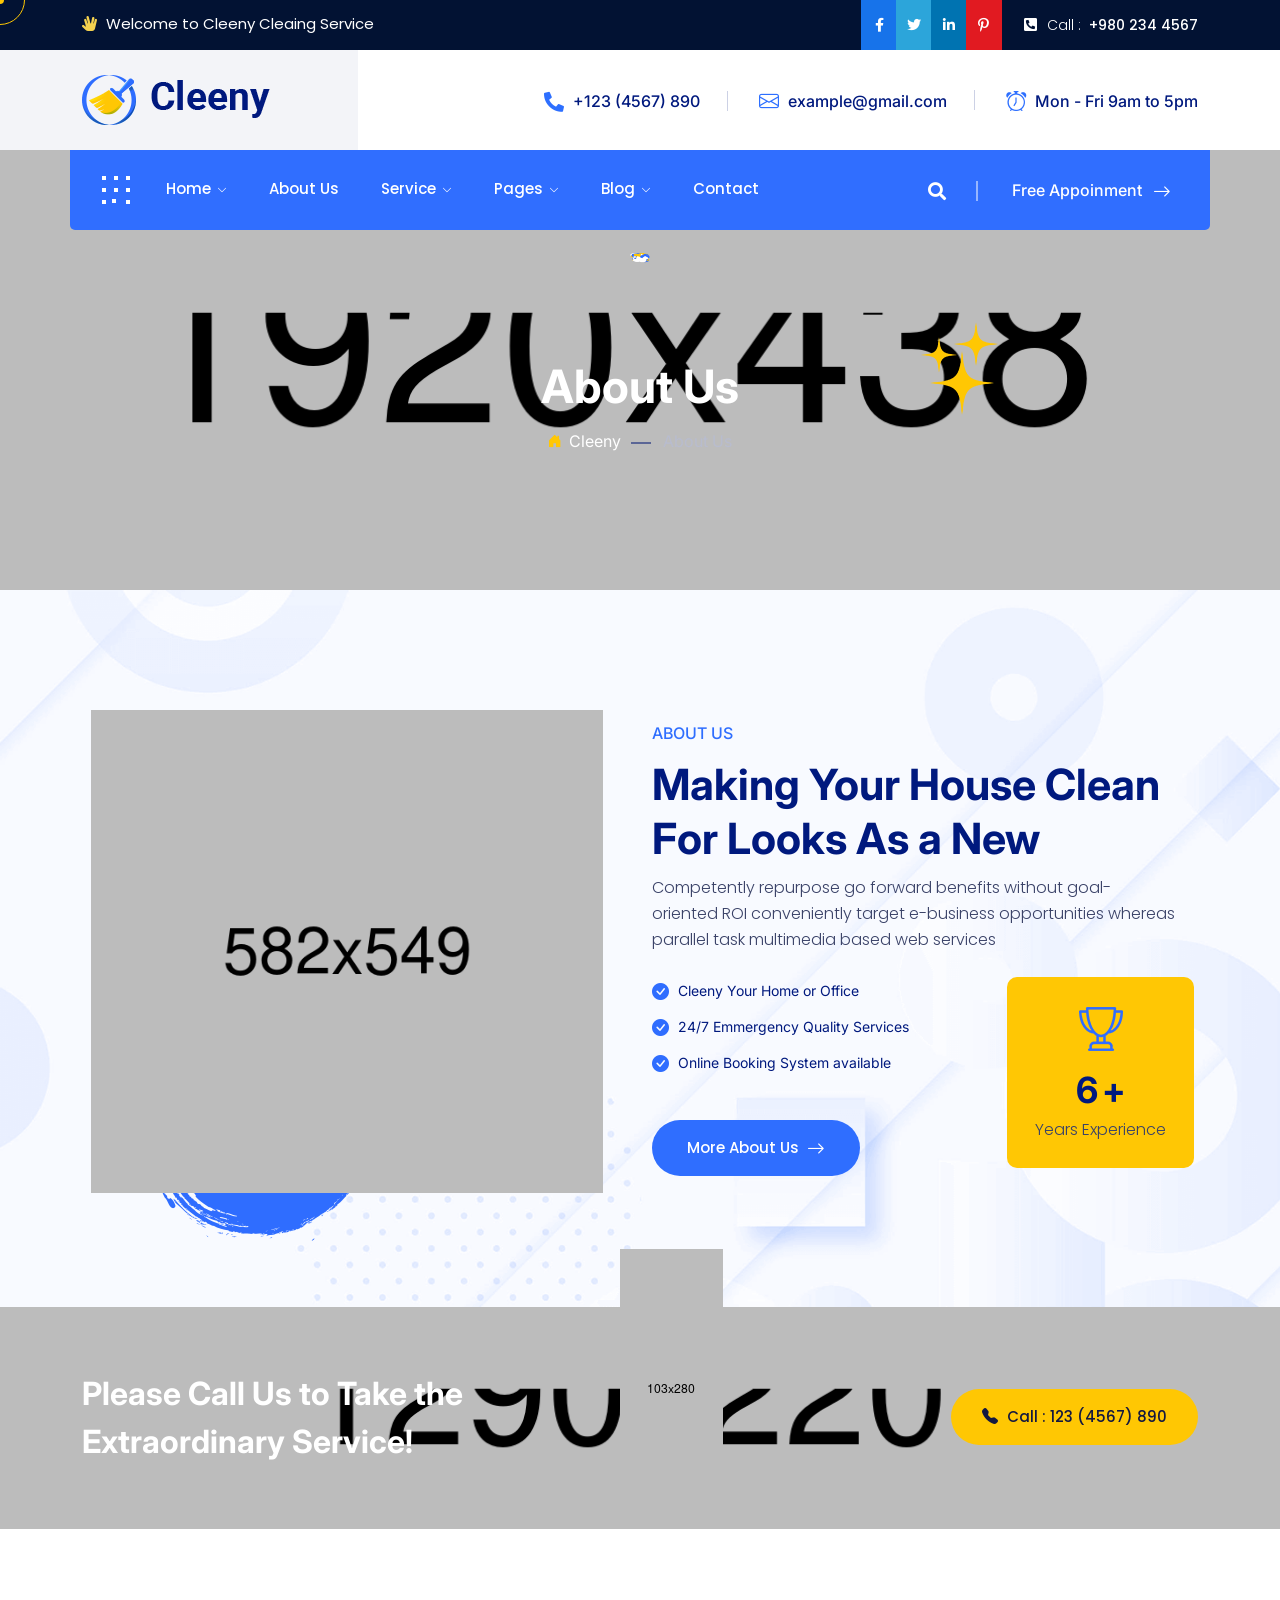
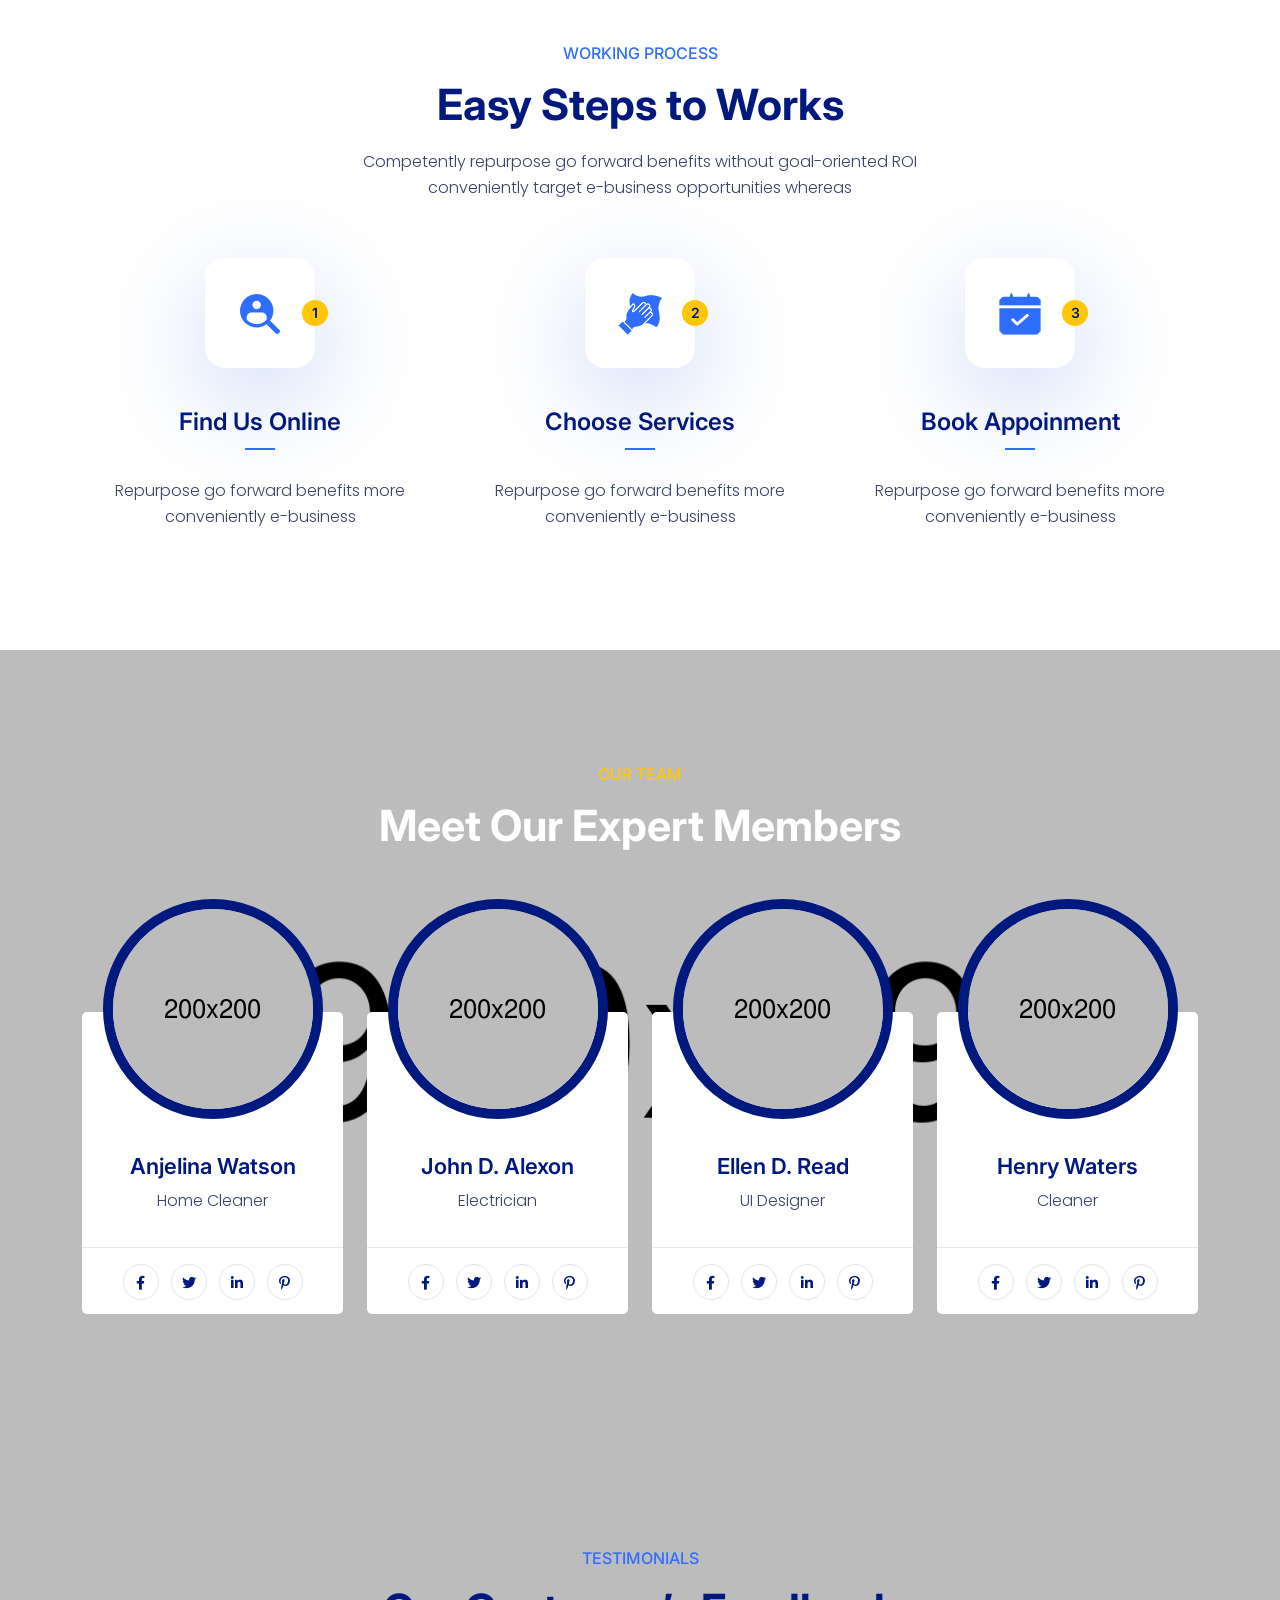
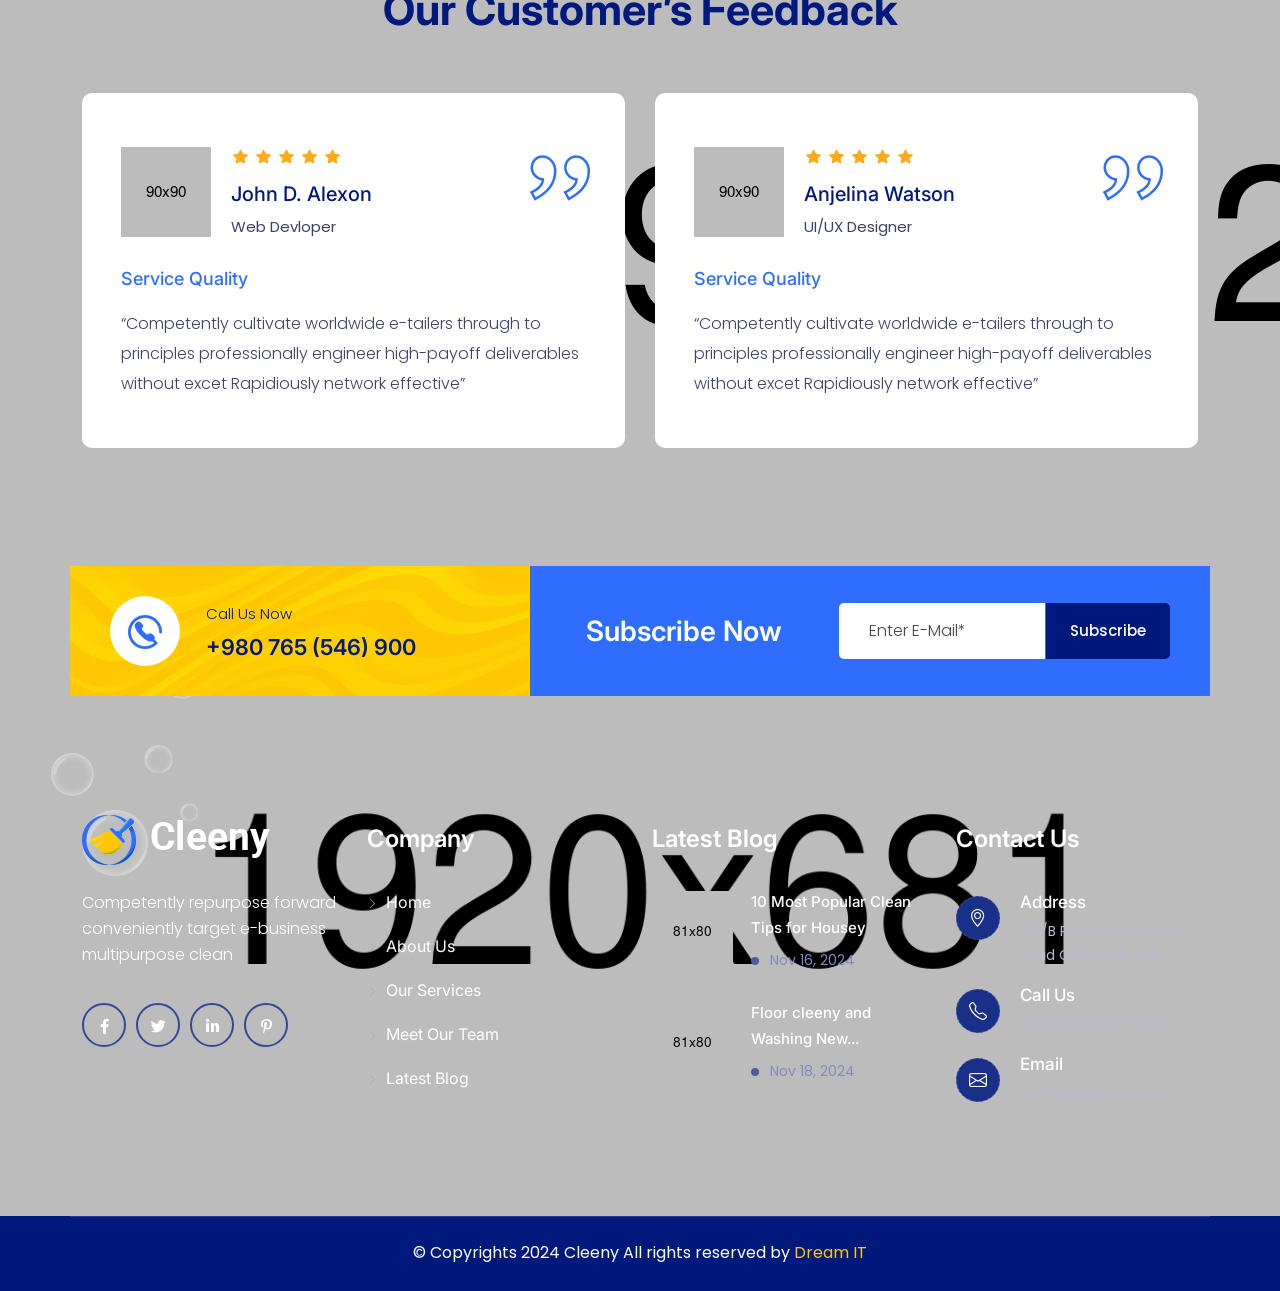
==== about-us.html @ 57be11f9 "first commit" ====
<!DOCTYPE HTML>
<html lang="en-US">
<head>
	<meta charset="UTF-8">
	<meta http-equiv="x-ua-compatible" content="ie=edge">
	<title>Cleeny - Cleaning Services HTML5 Template</title>
	<meta name="description" content="">
	<meta name="viewport" content="width=device-width, initial-scale=1">
	<!-- Favicon -->
	<link rel="icon" type="image/png" sizes="56x56" href="assets/images/fav-icon/icon.png">
	<!-- bootstrap CSS -->
	<link rel="stylesheet" href="assets/css/bootstrap.min.css" type="text/css" media="all">
	<!-- carousel CSS -->
	<link rel="stylesheet" href="assets/css/owl.carousel.min.css" type="text/css" media="all">	
	<!-- animate CSS -->
	<link rel="stylesheet" href="assets/css/animate.css" type="text/css" media="all">	
	<!-- animated-text CSS -->
	<link rel="stylesheet" href="assets/css/animated-text.css" type="text/css" media="all">	
	<!-- font-awesome CSS -->
	<link rel="stylesheet" href="assets/css/all.min.css" type="text/css" media="all">	
	<!-- font-flaticon CSS -->
	<link rel="stylesheet" href="assets/css/flaticon.css" type="text/css" media="all">	
	<!-- theme-default CSS -->
	<link rel="stylesheet" href="assets/css/theme-default.css" type="text/css" media="all">	
	<!-- meanmenu CSS -->
	<link rel="stylesheet" href="assets/css/meanmenu.min.css" type="text/css" media="all">	
	<!-- Main Style CSS -->
	<link rel="stylesheet"  href="style.css" type="text/css" media="all">
	<!-- transitions CSS -->
	<link rel="stylesheet" href="assets/css/owl.transitions.css" type="text/css" media="all">
	<!-- venobox CSS -->
	<link rel="stylesheet" href="venobox/venobox.css" type="text/css" media="all">
	<!-- responsive CSS -->
	<link rel="stylesheet" href="assets/css/responsive.css" type="text/css" media="all">
	<!-- modernizr js -->	
	<script src="assets/js/vendor/modernizr-3.5.0.min.js"></script>	
	<!-- bootstrap icons -->
	<link rel="stylesheet" href="https://cdn.jsdelivr.net/npm/bootstrap-icons@1.9.1/font/bootstrap-icons.css">


	
</head>
<body>
	<!-- loder -->
	<div class="loader-wrapper">
	  <div class="loader"></div>
	  <div class="loder-section left-section"></div>
	  <div class="loder-section right-section"></div>
	</div>




<!--==================================================-->
<!-- Start cleeny header-top-section -->
<!--==================================================-->

	<div class="header-top-section style-two">
		<div class="container">
			<div class="row align-items-center">
				<div class="col-lg-6">
					<div class="header-address-info">
						<p> <i class="fas fa-hand-spock"></i> Welcome to Cleeny Cleaing Service</p>
					</div>
				</div>
				<div class="col-lg-6">
					<div class="header-top-right text-right">
						<div class="hendrio-social-icon">
						<ul>
							<li><a href="#"><i class="fab fa-facebook-f"></i></a></li>
							<li><a href="#"><i class="fab fa-twitter"></i></a></li>
							<li><a href="#"><i class="fab fa-linkedin-in"></i></a></li>
							<li><a href="#"><i class="fab fa-pinterest-p"></i></a></li>	
						</ul>
					</div>
					<div class="phone-number">
						<p> <i class="fas fa-phone-square-alt"></i> <span>Call :</span> +980 234 4567 </p>
					</div>
					</div>
				</div>
			</div>
		</div>
	</div>

<!--==================================================-->
<!-- end cleeny header-top-section -->
<!--==================================================-->





<!--==================================================-->
<!-- Start cleeny header-top-section -->
<!--==================================================-->

<div class="header-top-area">
	<div class="container">
		<div class="row align-items-center d-flex">
			<div class="col-lg-4">
				<div class="header-address-logo">
					<a href="index.html"><img src="assets/images/logo.png" alt="logo"></a>
				</div>
			</div>
			<div class="col-lg-8">
				<div class="header-top-left">
					<div class="cleeny-social-icon">
						<ul>
							<li><a href="#"><i class="fas fa-phone-alt"></i>+123 (4567) 890</a></li>
							<li><a href="#"><i class="bi bi-envelope"></i>example@gmail.com</a></li>
							<li class="upper"><a href="#"><i class="bi bi-alarm"></i>Mon - Fri 9am to 5pm</a></li>
						</ul>
					</div>
				</div>
			</div>
		</div>
	</div>
</div>

<!--==================================================-->
<!-- end cleeny header-top-section -->
<!--==================================================-->




<!--==================================================-->
<!-- Start cleeny Main Menu Area -->
<!--==================================================-->
<div id="sticky-header" class="cleeny_nav_manu style-two">
	<div class="container">
		<div class="row upper d-flex align-items-center">
			<div class="col-lg-9">
				<nav class="cleeny_menu">
					<ul class="nav_scroll">
						<li><a href="index.html">Home <i class="bi bi-chevron-down"></i></a>
							<ul class="sub-menu">
								<li><a href="index.html">Home Version 01</a></li>
								<li><a href="index-two.html">Home Version 02</a></li>
								<li><a href="index-three.html">Home Version 03</a></li>
								<li><a href="index-four.html">Home Landing 01</a></li>
								<li><a href="index-five.html">Home Landing 02</a></li>
								<li><a href="index-six.html">Home Landing 03 </a></li>
							</ul>
						</li>
						<li><a href="about-us.html">About Us</a></li>
						<li><a href="#">Service <i class="bi bi-chevron-down"></i></a>
							<ul class="sub-menu">
								<li><a href="service.html">Service</a></li>
								<li><a href="service-details.html">Service Details</a></li>
							</ul>
						</li>
						<li><a href="#">Pages <i class="bi bi-chevron-down"></i></a>
							<ul class="sub-menu">
								<li><a href="about-us.html">About Us</a></li>
								<li><a href="team.html">Our Team</a></li>
								<li><a href="testimonial.html">Testimonials</a></li>
								<li><a href="project.html">Project</a></li>
								<li><a href="project-details.html">Project Details</a></li>
								<li><a href="priching.html">Pricing</a></li>
								<li><a href="appoinment.html">Appoinment</a></li>
							</ul>
						</li>
						<li><a href="#">Blog <i class="bi bi-chevron-down"></i></a>
							<ul class="sub-menu">
								<li><a href="blog-grid.html">Blog Grid</a></li>
								<li><a href="blog-list.html">Blog List</a></li>
								<li><a href="blog-details.html">Blog Details</a></li>
							</ul>
						</li>
						<li><a href="contact.html">Contact</a></li>
					</ul>
				</nav>
			</div>
			<div class="col-lg-3">
				<div class="sticke-upper d-flex align-items-center">
					<div class="header-search-btn">
						<a class="search-box-btn search-box-outer" href="#"><i class="fas fa-search"></i></a>
					</div>
					<div class="cleenys-btn">
						<a href="appoinment.html">Free Appoinment <i class="bi bi-arrow-right"></i></a>
					</div>
				</div>
			</div>
		</div>
	</div>
</div>


<!-- cleeny Mobile Menu Area -->
<div class="mobile-menu-area sticky d-sm-block d-md-block d-lg-none ">
	<div class="mobile-menu">
		<nav class="cleeny_menu">
			<ul class="nav_scroll">
				<li><a href="index.html">Home <i class="bi bi-chevron-down"></i></a>
					<ul class="sub-menu">
						<li><a href="index.html">Home Version 01</a></li>
						<li><a href="index-two.html">Home Version 02</a></li>
						<li><a href="index-three.html">Home Version 03</a></li>
					</ul>
				</li>
				<li><a href="about-us.html">About Us</a></li>
				<li><a href="#">Service <i class="bi bi-chevron-down"></i></a>
					<ul class="sub-menu">
						<li><a href="service.html">Service</a></li>
						<li><a href="service-details.html">Service Details</a></li>
					</ul>
				</li>
				<li><a href="#">Pages <i class="bi bi-chevron-down"></i></a>
					<ul class="sub-menu">
						<li><a href="about-us.html">About Us</a></li>
						<li><a href="team.html">Our Team</a></li>
						<li><a href="testimonial.html">Testimonials</a></li>
						<li><a href="project.html">Project</a></li>
						<li><a href="project-details.html">Project Details</a></li>
						<li><a href="priching.html">Pricing</a></li>
						<li><a href="appoinment.html">Appoinment</a></li>
					</ul>
				</li>
				<li><a href="#">Blog <i class="bi bi-chevron-down"></i></a>
					<ul class="sub-menu">
						<li><a href="index.html">Home Version 01</a></li>
						<li><a href="index-two.html">Home Version 02</a></li>
						<li><a href="index-three.html">Home Version 03</a></li>
						<li><a href="index-four.html">Home Landing 01</a></li>
						<li><a href="index-five.html">Home Landing 02</a></li>
						<li><a href="index-six.html">Home Landing 03 </a></li>
					</ul>
				</li>
				<li><a href="contact.html">Contact</a></li>
			</ul>
		</nav>
	</div>
</div>
<!--==================================================-->
<!-- End cleeny Main Menu Area -->
<!--==================================================-->




<!--==================================================-->
<!-- Start Curser Section Here -->
<!--==================================================-->
<div class="curser"></div>
<div class="curser2"></div>
<!--==================================================-->
<!-- Ends Curser Section Here -->
<!--==================================================-->



<!--==================================================-->
<!-- Start cleeny breatcome Area -->
<!--==================================================-->

    <div class="breatcome-area d-flex align-items-center">
        <div class="container">
            <div class="row">
                <div class="col-md-12">
                    <div class="breatcome-content">
                        <div class="breatcome-title">
                            <h1>About Us</h1>
                        </div>
                        <div class="breatcome-text">
                            <ul>
                                <li><a href="index.html"><i class="bi bi-house-door-fill"></i>Cleeny</a></li>
                                <li class="upper">About Us</li>
                            </ul>
                        </div>
                    </div>
                </div>
            </div>
            <div class="breatcome-shape">
                <img src="assets/images/breatcome-shape.png" alt="breatcome-shape">
            </div>
        </div>
		<div class="intro__bg">
			<canvas id="intro__canvas" data-colors='["#FFC703", "#ffff", "#2F6DFF"]'></canvas>
		</div>
    </div>

<!--==================================================-->
<!-- end cleeny breatcome Area -->
<!--==================================================-->







<!--==================================================-->
<!-- Start cleeny about Area -->
<!--==================================================-->

	<div class="about-area style-two">
		<div class="container">
			<div class="row about align-items-center">
				<div class="col-lg-6">
					<div class="about-thumb">
						<img src="assets/images/about-thumb2.png" alt="about-thumb">
						<div class="about-shape3 bounce-animate3">
							<img src="assets/images/about-shape3.png" alt="about-shpe3">
						</div>
						<div class="about-shape4 bounce-animate5">
							<img src="assets/images/about-shape4.png" alt="about-shpe4">
						</div>
					</div>
				</div>
				<div class="col-lg-6">
					<div class="section-title text-left">
						<h5 class="section-sub-title">ABOUT US</h5>
						<h1 class="section-main-title">Making Your House Clean</h1>
						<h1 class="section-main-title">For Looks As a New</h1>
						<p class="section-title-descr">Competently repurpose go forward benefits without goal-oriented ROI
						conveniently target e-business opportunities whereas parallel task 
						multimedia based web services</p>
					</div>
					<div class="about-box d-flex">
						<ul class="about-list">
							<li><i class="bi bi-check-circle-fill"></i>Cleeny Your Home or Office</li>
							<li><i class="bi bi-check-circle-fill"></i>24/7 Emmergency Quality Services</li>
							<li><i class="bi bi-check-circle-fill"></i>Online Booking System available</li>
						</ul>
						<div class="counter-single-box">
							<div class="counter-icon">
								<img src="assets/images/counter-icon.png" alt="">
							</div>
							<div class="counter-number">
								<h1 class="counter">12</h1>
								<h1>+</h1>
							</div>
							<p class="counter-text">Years Experience</p>	
						</div>
					</div>
					<div class="cleeny-btn">
						<a href="about-us.html">More About Us <i class="bi bi-arrow-right"></i></a>
					</div>
				</div>
			</div>
		</div>	
	</div>

<!--==================================================-->
<!-- end cleeny about Area -->
<!--==================================================-->


<!--==================================================-->
<!-- Start cleeny address Area -->
<!--==================================================-->


<div class="address-area style-two">
    <div class="container">
        <div class="row address align-items-center">
            <div class="col-lg-5">
                <div class="address-conten">
                    <h1 class="address-title">Please Call Us to Take the</h1>
                    <h1 class="address-title">Extraordinary Service!</h1>
                </div>
            </div>
            <div class="col-lg-2">
                <div class="address-thumb">
                    <img src="assets/images/address-thumb.png" alt="">
                </div>
            </div>
            <div class="col-lg-5">
                <div class="cleeny-btn">
                    <a href="appoinment.html"><i class="bi bi-telephone-fill"></i> Call : 123 (4567) 890</a>
                </div>
            </div>
        </div>
    </div>
</div>


<!--==================================================-->
<!-- end cleeny address Area -->
<!--==================================================-->





<!--==================================================-->
<!-- start cleeny work Area -->
<!--==================================================-->

	<div class="work-area style-three">
		<div class="container">
			<div class="row">
				<div class="col-lg-12">
					<div class="section-title text-center">
						<h5 class="section-sub-title">working process</h5>
						<h1 class="section-main-title">Easy Steps to Works</h1>
						<p class="section-title-descr">Competently repurpose go forward benefits without goal-oriented ROI
						conveniently target e-business opportunities whereas</p>
					</div>
				</div>
				<div class="col-lg-4 col-md-6">
					<div class="work-single-box">
						<div class="work-icon">
							<img src="assets/images/work-icon.png" alt="work-icon">
							<div class="work-number">
								<span>1</span>
							</div>
						</div>
						<div class="work-content">
							<h3 class="work-title">Find Us Online</h3>
							<p class="work-description">Repurpose go forward benefits more conveniently e-business</p>
						</div>
					</div>
				</div>
				<div class="col-lg-4 col-md-6">
					<div class="work-single-box">
						<div class="work-icon">
							<img src="assets/images/work-icon2.png" alt="work-icon">
							<div class="work-number">
								<span>2</span>
							</div>
						</div>
						<div class="work-content">
							<h3 class="work-title">Choose Services</h3>
							<p class="work-description">Repurpose go forward benefits more conveniently e-business</p>
						</div>
					</div>
				</div>
				<div class="col-lg-4 col-md-6">
					<div class="work-single-box">
						<div class="work-icon">
							<img src="assets/images/work-icon3.png" alt="work-icon">
							<div class="work-number">
								<span>3</span>
							</div>
						</div>
						<div class="work-content">
							<h3 class="work-title">Book Appoinment</h3>
							<p class="work-description">Repurpose go forward benefits more conveniently e-business</p>
						</div>
					</div>
				</div>
			</div>
			<div class="work-shape">
				<img src="assets/images/work-shape.png" alt="work-shape">
			</div>
			<div class="work-shape2">
				<img src="assets/images/work-shape2.png" alt="work-shape2">
			</div>
			<div class="work-shape3 bounce-animate4">
				<img src="assets/images/work-shape3.png" alt="work-shape3">
			</div>
			<div class="work-shape4 bounce-animate5">
				<img src="assets/images/work-shape4.png" alt="work-shape4">
			</div>
		</div>
	</div>



<!--==================================================-->
<!-- end cleeny work Area -->
<!--==================================================-->



<!--==================================================-->
<!-- Start cleeny team Area -->
<!--==================================================-->

	
	<div class="team-area">
		<div class="container">
			<div class="row">
				<div class="col-lg-12">
					<div class="section-title text-center">
						<h5 class="section-sub-title">our team</h5>
						<h1 class="section-main-title">Meet Our Expert Members</h1>
					</div>
				</div>
				<div class="col-lg-3 col-md-6">
					<div class="tean-single-box">
						<div class="team-thumb">
							<img src="assets/images/team-thumb.png" alt="team-thumb">
						</div>
						<div class="tema-content">
							<h3 class="team-title">Anjelina Watson</h3>
							<p class="team-text">Home Cleaner</p>
							<div class="team-socail-icon">
								<ul>
									<li><a href="#"><i class="fab fa-facebook-f"></i></a></li>
									<li><a href="#"><i class="fab fa-twitter"></i></a></li>
									<li><a href="#"><i class="fab fa-linkedin-in"></i></a></li>
									<li><a href="#"><i class="fab fa-pinterest-p"></i></a></li>
								</ul>
							</div>
						</div>
					</div>
				</div>
				<div class="col-lg-3 col-md-6">
					<div class="tean-single-box">
						<div class="team-thumb">
							<img src="assets/images/team-thumb2.png" alt="team-thumb">
						</div>
						<div class="tema-content">
							<h3 class="team-title">John D. Alexon</h3>
							<p class="team-text">Electrician</p>
							<div class="team-socail-icon">
								<ul>
									<li><a href="#"><i class="fab fa-facebook-f"></i></a></li>
									<li><a href="#"><i class="fab fa-twitter"></i></a></li>
									<li><a href="#"><i class="fab fa-linkedin-in"></i></a></li>
									<li><a href="#"><i class="fab fa-pinterest-p"></i></a></li>
								</ul>
							</div>
						</div>
					</div>
				</div>
				<div class="col-lg-3 col-md-6">
					<div class="tean-single-box">
						<div class="team-thumb">
							<img src="assets/images/team-thumb3.png" alt="team-thumb">
						</div>
						<div class="tema-content">
							<h3 class="team-title">Ellen D. Read</h3>
							<p class="team-text">UI Designer</p>
							<div class="team-socail-icon">
								<ul>
									<li><a href="#"><i class="fab fa-facebook-f"></i></a></li>
									<li><a href="#"><i class="fab fa-twitter"></i></a></li>
									<li><a href="#"><i class="fab fa-linkedin-in"></i></a></li>
									<li><a href="#"><i class="fab fa-pinterest-p"></i></a></li>
								</ul>
							</div>
						</div>
					</div>
				</div>
				<div class="col-lg-3 col-md-6">
					<div class="tean-single-box">
						<div class="team-thumb">
							<img src="assets/images/team-thumb4.png" alt="team-thumb">
						</div>
						<div class="tema-content">
							<h3 class="team-title">Henry Waters</h3>
							<p class="team-text">Cleaner</p>
							<div class="team-socail-icon">
								<ul>
									<li><a href="#"><i class="fab fa-facebook-f"></i></a></li>
									<li><a href="#"><i class="fab fa-twitter"></i></a></li>
									<li><a href="#"><i class="fab fa-linkedin-in"></i></a></li>
									<li><a href="#"><i class="fab fa-pinterest-p"></i></a></li>
								</ul>
							</div>
						</div>
					</div>
				</div>
			</div>
		</div>
	</div>


<!--==================================================-->
<!-- end cleeny team Area -->
<!--==================================================-->


<!--==================================================-->
<!-- Start cleeny testimonial Area -->
<!--==================================================-->


<div class="testimonial-area style-two">
	<div class="container">
		<div class="row testi">
			<div class="col-lg-12">
				<div class="section-title text-center">
					<h5 class="section-sub-title">Testimonials</h5>
					<h1 class="section-main-title">Our Customer’s Feedback</h1>
				</div>
			</div>
			<div class="testimonial_list owl-carousel">
				<div class="col-lg-12 col-lg-12">
					<div class="testi-single-box">
						<div class="testi-author d-flex align-items-center">
							<div class="testi-thumb">
								<img src="assets/images/testi-thumb.png" alt="testi-thumb">
							</div>
							<div class="testi-degicnation">
								<ul class="testi-rating">
									<li><i class="bi bi-star-fill"></i></li>
									<li><i class="bi bi-star-fill"></i></li>
									<li><i class="bi bi-star-fill"></i></li>
									<li><i class="bi bi-star-fill"></i></li>
									<li><i class="bi bi-star-fill"></i></li>
								</ul>
								<h4 class="testi-title">Anjelina Watson</h4>
								<p class="testi-text">UI/UX Designer</p>
							</div>
						</div>
						<div class="testi-content">
							<h3 class="testi-title2">Service Quality</h3>
							<p class="testi-description">“Competently cultivate worldwide e-tailers through to principles
							professionally engineer high-payoff deliverables without excet
							Rapidiously network effective”</p>
						</div>
					</div>
				</div>
				<div class="col-lg-12 col-lg-12">
					<div class="testi-single-box">
						<div class="testi-author d-flex align-items-center">
							<div class="testi-thumb">
								<img src="assets/images/testi-thumb-2.png" alt="testi-thumb">
							</div>
							<div class="testi-degicnation">
								<ul class="testi-rating">
									<li><i class="bi bi-star-fill"></i></li>
									<li><i class="bi bi-star-fill"></i></li>
									<li><i class="bi bi-star-fill"></i></li>
									<li><i class="bi bi-star-fill"></i></li>
									<li><i class="bi bi-star-fill"></i></li>
								</ul>
								<h4 class="testi-title">John D. Alexon</h4>
								<p class="testi-text">Web Devloper</p>
							</div>
						</div>
						<div class="testi-content">
							<h3 class="testi-title2">Service Quality</h3>
							<p class="testi-description">“Competently cultivate worldwide e-tailers through to principles
							professionally engineer high-payoff deliverables without excet
							Rapidiously network effective”</p>
						</div>
					</div>
				</div>
				<div class="col-lg-12 col-lg-12">
					<div class="testi-single-box">
						<div class="testi-author d-flex align-items-center">
							<div class="testi-thumb">
								<img src="assets/images/testi-thumb.png" alt="testi-thumb">
							</div>
							<div class="testi-degicnation">
								<ul class="testi-rating">
									<li><i class="bi bi-star-fill"></i></li>
									<li><i class="bi bi-star-fill"></i></li>
									<li><i class="bi bi-star-fill"></i></li>
									<li><i class="bi bi-star-fill"></i></li>
									<li><i class="bi bi-star-fill"></i></li>
								</ul>
								<h4 class="testi-title">Anjelina Watson</h4>
								<p class="testi-text">UI/UX Designer</p>
							</div>
						</div>
						<div class="testi-content">
							<h3 class="testi-title2">Service Quality</h3>
							<p class="testi-description">“Competently cultivate worldwide e-tailers through to principles
							professionally engineer high-payoff deliverables without excet
							Rapidiously network effective”</p>
						</div>
					</div>
				</div>
				<div class="col-lg-12 col-lg-12">
					<div class="testi-single-box">
						<div class="testi-author d-flex align-items-center">
							<div class="testi-thumb">
								<img src="assets/images/testi-thumb-2.png" alt="testi-thumb">
							</div>
							<div class="testi-degicnation">
								<ul class="testi-rating">
									<li><i class="bi bi-star-fill"></i></li>
									<li><i class="bi bi-star-fill"></i></li>
									<li><i class="bi bi-star-fill"></i></li>
									<li><i class="bi bi-star-fill"></i></li>
									<li><i class="bi bi-star-fill"></i></li>
								</ul>
								<h4 class="testi-title">John D. Alexon</h4>
								<p class="testi-text">Web Devloper</p>
							</div>
						</div>
						<div class="testi-content">
							<h3 class="testi-title2">Service Quality</h3>
							<p class="testi-description">“Competently cultivate worldwide e-tailers through to principles
							professionally engineer high-payoff deliverables without excet
							Rapidiously network effective”</p>
						</div>
					</div>
				</div>
				<div class="col-lg-12 col-lg-12">
					<div class="testi-single-box">
						<div class="testi-author d-flex align-items-center">
							<div class="testi-thumb">
								<img src="assets/images/testi-thumb.png" alt="testi-thumb">
							</div>
							<div class="testi-degicnation">
								<ul class="testi-rating">
									<li><i class="bi bi-star-fill"></i></li>
									<li><i class="bi bi-star-fill"></i></li>
									<li><i class="bi bi-star-fill"></i></li>
									<li><i class="bi bi-star-fill"></i></li>
									<li><i class="bi bi-star-fill"></i></li>
								</ul>
								<h4 class="testi-title">Anjelina Watson</h4>
								<p class="testi-text">UI/UX Designer</p>
							</div>
						</div>
						<div class="testi-content">
							<h3 class="testi-title2">Service Quality</h3>
							<p class="testi-description">“Competently cultivate worldwide e-tailers through to principles
							professionally engineer high-payoff deliverables without excet
							Rapidiously network effective”</p>
						</div>
					</div>
				</div>
				<div class="col-lg-12 col-lg-12">
					<div class="testi-single-box">
						<div class="testi-author d-flex align-items-center">
							<div class="testi-thumb">
								<img src="assets/images/testi-thumb-2.png" alt="testi-thumb">
							</div>
							<div class="testi-degicnation">
								<ul class="testi-rating">
									<li><i class="bi bi-star-fill"></i></li>
									<li><i class="bi bi-star-fill"></i></li>
									<li><i class="bi bi-star-fill"></i></li>
									<li><i class="bi bi-star-fill"></i></li>
									<li><i class="bi bi-star-fill"></i></li>
								</ul>
								<h4 class="testi-title">John D. Alexon</h4>
								<p class="testi-text">Web Devloper</p>
							</div>
						</div>
						<div class="testi-content">
							<h3 class="testi-title2">Service Quality</h3>
							<p class="testi-description">“Competently cultivate worldwide e-tailers through to principles
							professionally engineer high-payoff deliverables without excet
							Rapidiously network effective”</p>
						</div>
					</div>
				</div>
			</div>
		</div>
	</div>
</div>

<!--==================================================-->
<!-- end cleeny testimonial Area -->
<!--==================================================-->




<!--==================================================-->
<!-- Start cleeny subscribe Area -->
<!--==================================================-->


	<div class="subscribe-area">
		<div class="container">
			<div class="row subscribe align-items-center">
				<div class="col-lg-5 col-md-6">
					<div class="subscribe-single-box d-flex align-items-center">
						<div class="subscribe-icon">
							<img src="assets/images/subscribe-icon.png" alt="subscribe-icon">
						</div>
						<div class="subscribe-content">
							<h4 class="subscribe-text">Call Us Now</h4>
							<span class="subscribe-number">+980 765 (546) 900</span>
						</div>
					</div>
				</div>
				<div class="col-lg-3 col-md-6">
					<h3 class="subscribe-title">Subscribe Now</h3>
				</div>
				<div class="col-lg-4 col-md-6">
					<div class="subscribe-form">
						<form>
							<div class="form-field">
								<input type="email" name="EMAIL" placeholder="Enter E-Mail*" required="">
								<button class="subscribe-button" type="submit">Subscribe</button>
							</div>
						</form>
					</div>
				</div>
			</div>
		</div>
	</div>



<!--==================================================-->
<!-- end cleeny subscribe Area -->
<!--==================================================-->





<!--==================================================-->
<!-- Start cleeny Footer Area -->
<!--==================================================-->

<div class="footer-area">
	<div class="container">
		<div class="row">
			<div class="col-lg-3 col-md-6">
				<div class="footer-widget">
					<div class="footer-logo">
						<a href="index.html"><img src="assets/images/footer-logo.png" alt="footer-logo"></a>
					</div>
					<p class="footer-widget-text">Competently repurpose forward conveniently target e-business multipurpose clean</p>
					<div class="footer-social">
						<div class="footer-widget-social">
							<a href="#"><i class="fab fa-facebook-f"></i></a>
							<a href="#"><i class="fab fa-twitter"></i></a>
							<a href="#"><i class="fab fa-linkedin-in"></i></a>
							<a href="#"><i class="fab fa-pinterest-p"></i></a>
						</div>
					</div>
				</div>
			</div>
			<div class="col-lg-3 col-md-6">
				<div class="footer-widget left">
					<div class="widget-title">
						<h2>Company</h2>
					</div>
					<ul>
						<li><a href="index.html"> <i class="bi bi-chevron-right"></i> Home</a></li>
						<li><a href="about-us.html"> <i class="bi bi-chevron-right"></i> About Us</a></li>
						<li><a href="service.html"> <i class="bi bi-chevron-right"></i> Our Services</a></li>
						<li><a href="team.html"> <i class="bi bi-chevron-right"></i> Meet Our Team</a></li>
						<li><a href="blog-grid.html"> <i class="bi bi-chevron-right"></i> Latest Blog</a></li>
					</ul>
				</div>
			</div>
			<div class="col-lg-3 col-md-6">
				<div class="footer-resent-post">
					<div class="widget-title">
						<h2>Latest Blog</h2>
					</div>
					<div class="single-recent-post-box d-flex align-items-center">
						<div class="post-thumb">
							<img src="assets/images/footer-thumb.png" alt="footer thumb">
						</div>
						<div class="post-content-text">
							<h4><a href="blog-details.html">10 Most Popular Clean Tips for Housey</a></h4>
							<span>Nov 16, 2024</span>
						</div>
					</div>
					<div class="single-recent-post-box d-flex align-items-center">
						<div class="post-thumb">
							<img src="assets/images/footer-thumb2.png" alt="footer thumb2">
						</div>
						<div class="post-content-text">
							<h4><a href="blog-details.html">Floor cleeny and Washing New...</a></h4>
							<span>Nov 18, 2024</span>
						</div>
					</div>
				</div>
			</div>
			<div class="col-lg-3 col-md-6">
				<div class="footer-widget right">
					<div class="widget-title">
						<h2>Contact Us</h2>
					</div>
					<div class="footer-contact-box d-flex">
						<div class="footer-contact-icon">
							<a href="#"><i class="bi bi-geo-alt"></i></a>
						</div>
						<div class="footer-content">
							<h3 class="footer-title">Address</h3>	
							<p class="footer-title">102/B Philosophy Market Road California, USA</p>
						</div>
					</div>
					<div class="footer-contact-box d-flex">
						<div class="footer-contact-icon">
							<a href="#"><i class="bi bi-telephone"></i></a>
						</div>
						<div class="footer-content">
							<h3 class="footer-title">Call Us</h3>	
							<p class="footer-title">+880 123 (4567) 890</p>
						</div>
					</div>
					<div class="footer-contact-box d-flex">
						<div class="footer-contact-icon">
							<a href="#"><i class="bi bi-envelope"></i></a>
						</div>
						<div class="footer-content">
							<h3 class="footer-title">Email</h3>	
							<p class="footer-title">example@yahoo.com</p>
						</div>
					</div>
				</div>
			</div>
		</div>
		<div class="footer-shape">
			<img src="assets/images/footer-shape.png" alt="footer-shape">
		</div>
	</div>
</div>

<!--==================================================-->
<!-- end cleeny Footer Area -->
<!--==================================================-->






<!--==================================================-->
<!-- Start cleeny copyright Area -->
<!--==================================================-->


<div class="copyright-area">
	<div class="container">
		<div class="row copyright">
			<div class="col-lg-12 col-md-12">
				<div class="footer-copyright-text">
					<p>© Copyrights 2024 Cleeny All rights reserved by <span>Dream IT </span></p>
				</div>
			</div>
		</div>
	</div>
</div>


<!--==================================================-->
<!-- end cleeny copyright Area -->
<!--==================================================-->














<!--==================================================-->
<!-- Start scrollup section Area -->
<!--==================================================-->
<!-- scrollup section -->
<div class="scroll-area">
	<div class="top-wrap">
		<div class="go-top-btn-wraper">
			<div class="go-top go-top-button">
				<i class="fas fa-arrow-up"></i>
				<i class="fas fa-arrow-up"></i>
			</div>
		</div>
	</div>
</div>
<!--==================================================-->
<!-- Start scrollup section Area -->
<!--==================================================-->

<!--==================================================-->
<!-- Start Search Popup Area -->
<!--==================================================-->
<div class="search-popup">
	<button class="close-search style-two"><span class="flaticon-multiply"><i class="far fa-times-circle"></i></span></button>
	<button class="close-search"><i class="bi bi-arrow-up-short"></i></button>
	<form method="post" action="#">
		<div class="form-group">
			<input type="search" name="search-field" value="" placeholder="Search Here" required="">
			<button type="submit"><i class="fa fa-search"></i></button>
		</div>
	</form>
</div>
<!--==================================================-->
<!-- Start Search Popup Area -->
<!--==================================================-->

	
	
	<!-- jquery js -->	
	<script src="assets/js/vendor/jquery-3.6.2.min.js"></script>
	<!-- bootstrap js -->	
	<script src="assets/js/bootstrap.min.js"></script>
	<!-- carousel js -->
	<script src="assets/js/owl.carousel.min.js"></script>
	<!-- counterup js -->
	<script src="assets/js/jquery.counterup.min.js"></script>
	<!-- waypoints js -->
	<script src="assets/js/waypoints.min.js"></script>
	<!-- wow js -->
	<script src="assets/js/wow.js"></script>
	<!-- imagesloaded js -->
	<script src="assets/js/imagesloaded.pkgd.min.js"></script>
	<!-- venobox js -->
	<script src="venobox/venobox.js"></script>
	<!--  animated-text js -->	
	<script src="assets/js/animated-text.js"></script>
	<!-- venobox min js -->
	<script src="venobox/venobox.min.js"></script>
	<!-- isotope js -->
	<script src="assets/js/isotope.pkgd.min.js"></script>
	<!-- jquery meanmenu js -->	
	<script src="assets/js/jquery.meanmenu.js"></script>
	<!-- jquery scrollup js -->	
	<script src="assets/js/jquery.scrollUp.js"></script>
	<!-- theme js -->	
	<script src="assets/js/theme.js"></script>
	<script src="assets/js/jquery.barfiller.js"></script>
	<script src="assets/js/typed.js"></script>
	<!-- testimonial js -->	
	<script src="assets/js/testimonial.js"></script>
</body>
</html>
---- assets/css/animated-text.css ----
.cd-words-wrapper{display:inline-block;position:relative;text-align:left}.cd-words-wrapper b{display:inline-block;position:absolute;white-space:nowrap;left:0;top:0}.cd-words-wrapper b.is-visible{position:relative}.no-js .cd-words-wrapper b{opacity:0}.no-js .cd-words-wrapper b.is-visible{opacity:1}.cd-headline.rotate-1 .cd-words-wrapper{-webkit-perspective:300px;-moz-perspective:300px;perspective:300px}.cd-headline.rotate-1 b{opacity:0;-webkit-transform-origin:50% 100%;-moz-transform-origin:50% 100%;-ms-transform-origin:50% 100%;-o-transform-origin:50% 100%;transform-origin:50% 100%;-webkit-transform:rotateX(180deg);-moz-transform:rotateX(180deg);-ms-transform:rotateX(180deg);-o-transform:rotateX(180deg);transform:rotateX(180deg)}.cd-headline.rotate-1 b.is-visible{opacity:1;-webkit-transform:rotateX(0deg);-moz-transform:rotateX(0deg);-ms-transform:rotateX(0deg);-o-transform:rotateX(0deg);transform:rotateX(0deg);-webkit-animation:cd-rotate-1-in 1.2s;-moz-animation:cd-rotate-1-in 1.2s;animation:cd-rotate-1-in 1.2s}.cd-headline.rotate-1 b.is-hidden{-webkit-transform:rotateX(180deg);-moz-transform:rotateX(180deg);-ms-transform:rotateX(180deg);-o-transform:rotateX(180deg);transform:rotateX(180deg);-webkit-animation:cd-rotate-1-out 1.2s;-moz-animation:cd-rotate-1-out 1.2s;animation:cd-rotate-1-out 1.2s}@-webkit-keyframes cd-rotate-1-in{0%{-webkit-transform:rotateX(180deg);opacity:0}35%{-webkit-transform:rotateX(120deg);opacity:0}65%{opacity:0}100%{-webkit-transform:rotateX(360deg);opacity:1}}@-moz-keyframes cd-rotate-1-in{0%{-moz-transform:rotateX(180deg);opacity:0}35%{-moz-transform:rotateX(120deg);opacity:0}65%{opacity:0}100%{-moz-transform:rotateX(360deg);opacity:1}}@keyframes cd-rotate-1-in{0%{-webkit-transform:rotateX(180deg);-moz-transform:rotateX(180deg);-ms-transform:rotateX(180deg);-o-transform:rotateX(180deg);transform:rotateX(180deg);opacity:0}35%{-webkit-transform:rotateX(120deg);-moz-transform:rotateX(120deg);-ms-transform:rotateX(120deg);-o-transform:rotateX(120deg);transform:rotateX(120deg);opacity:0}65%{opacity:0}100%{-webkit-transform:rotateX(360deg);-moz-transform:rotateX(360deg);-ms-transform:rotateX(360deg);-o-transform:rotateX(360deg);transform:rotateX(360deg);opacity:1}}@-webkit-keyframes cd-rotate-1-out{0%{-webkit-transform:rotateX(0deg);opacity:1}35%{-webkit-transform:rotateX(-40deg);opacity:1}65%{opacity:0}100%{-webkit-transform:rotateX(180deg);opacity:0}}@-moz-keyframes cd-rotate-1-out{0%{-moz-transform:rotateX(0deg);opacity:1}35%{-moz-transform:rotateX(-40deg);opacity:1}65%{opacity:0}100%{-moz-transform:rotateX(180deg);opacity:0}}@keyframes cd-rotate-1-out{0%{-webkit-transform:rotateX(0deg);-moz-transform:rotateX(0deg);-ms-transform:rotateX(0deg);-o-transform:rotateX(0deg);transform:rotateX(0deg);opacity:1}35%{-webkit-transform:rotateX(-40deg);-moz-transform:rotateX(-40deg);-ms-transform:rotateX(-40deg);-o-transform:rotateX(-40deg);transform:rotateX(-40deg);opacity:1}65%{opacity:0}100%{-webkit-transform:rotateX(180deg);-moz-transform:rotateX(180deg);-ms-transform:rotateX(180deg);-o-transform:rotateX(180deg);transform:rotateX(180deg);opacity:0}}.cd-headline.type .cd-words-wrapper{vertical-align:top;overflow:hidden}.cd-headline.type .cd-words-wrapper::after{content:'';position:absolute;right:0;top:50%;bottom:auto;-webkit-transform:translateY(-50%);-moz-transform:translateY(-50%);-ms-transform:translateY(-50%);-o-transform:translateY(-50%);transform:translateY(-50%);height:90%;width:1px;background-color:#aebcb9}.cd-headline.type .cd-words-wrapper.waiting::after{-webkit-animation:cd-pulse 1s infinite;-moz-animation:cd-pulse 1s infinite;animation:cd-pulse 1s infinite}.cd-headline.type .cd-words-wrapper.selected{background-color:#aebcb9}.cd-headline.type .cd-words-wrapper.selected::after{visibility:hidden}.cd-headline.type .cd-words-wrapper.selected b{color:#0d0d0d}.cd-headline.type b{visibility:hidden}.cd-headline.type b.is-visible{visibility:visible}.cd-headline.type i{position:absolute;visibility:hidden}.cd-headline.type i.in{position:relative;visibility:visible}@-webkit-keyframes cd-pulse{0%{-webkit-transform:translateY(-50%) scale(1);opacity:1}40%{-webkit-transform:translateY(-50%) scale(0.9);opacity:0}100%{-webkit-transform:translateY(-50%) scale(0);opacity:0}}@-moz-keyframes cd-pulse{0%{-moz-transform:translateY(-50%) scale(1);opacity:1}40%{-moz-transform:translateY(-50%) scale(0.9);opacity:0}100%{-moz-transform:translateY(-50%) scale(0);opacity:0}}@keyframes cd-pulse{0%{-webkit-transform:translateY(-50%) scale(1);-moz-transform:translateY(-50%) scale(1);-ms-transform:translateY(-50%) scale(1);-o-transform:translateY(-50%) scale(1);transform:translateY(-50%) scale(1);opacity:1}40%{-webkit-transform:translateY(-50%) scale(0.9);-moz-transform:translateY(-50%) scale(0.9);-ms-transform:translateY(-50%) scale(0.9);-o-transform:translateY(-50%) scale(0.9);transform:translateY(-50%) scale(0.9);opacity:0}100%{-webkit-transform:translateY(-50%) scale(0);-moz-transform:translateY(-50%) scale(0);-ms-transform:translateY(-50%) scale(0);-o-transform:translateY(-50%) scale(0);transform:translateY(-50%) scale(0);opacity:0}}.cd-headline.rotate-2 .cd-words-wrapper{-webkit-perspective:300px;-moz-perspective:300px;perspective:300px}.cd-headline.rotate-2 i, .cd-headline.rotate-2 em{display:inline-block;-webkit-backface-visibility:hidden;backface-visibility:hidden}.cd-headline.rotate-2 b{opacity:0}.cd-headline.rotate-2 i{-webkit-transform-style:preserve-3d;-moz-transform-style:preserve-3d;-ms-transform-style:preserve-3d;-o-transform-style:preserve-3d;transform-style:preserve-3d;-webkit-transform:translateZ(-20px) rotateX(90deg);-moz-transform:translateZ(-20px) rotateX(90deg);-ms-transform:translateZ(-20px) rotateX(90deg);-o-transform:translateZ(-20px) rotateX(90deg);transform:translateZ(-20px) rotateX(90deg);opacity:0}.is-visible .cd-headline.rotate-2 i{opacity:1}.cd-headline.rotate-2 i.in{-webkit-animation:cd-rotate-2-in 0.4s forwards;-moz-animation:cd-rotate-2-in 0.4s forwards;animation:cd-rotate-2-in 0.4s forwards}.cd-headline.rotate-2 i.out{-webkit-animation:cd-rotate-2-out 0.4s forwards;-moz-animation:cd-rotate-2-out 0.4s forwards;animation:cd-rotate-2-out 0.4s forwards}.cd-headline.rotate-2 em{-webkit-transform:translateZ(20px);-moz-transform:translateZ(20px);-ms-transform:translateZ(20px);-o-transform:translateZ(20px);transform:translateZ(20px)}.no-csstransitions .cd-headline.rotate-2 i{-webkit-transform:rotateX(0deg);-moz-transform:rotateX(0deg);-ms-transform:rotateX(0deg);-o-transform:rotateX(0deg);transform:rotateX(0deg);opacity:0}.no-csstransitions .cd-headline.rotate-2 i em{-webkit-transform:scale(1);-moz-transform:scale(1);-ms-transform:scale(1);-o-transform:scale(1);transform:scale(1)}.no-csstransitions .cd-headline.rotate-2 .is-visible i{opacity:1}@-webkit-keyframes cd-rotate-2-in{0%{opacity:0;-webkit-transform:translateZ(-20px) rotateX(90deg)}60%{opacity:1;-webkit-transform:translateZ(-20px) rotateX(-10deg)}100%{opacity:1;-webkit-transform:translateZ(-20px) rotateX(0deg)}}@-moz-keyframes cd-rotate-2-in{0%{opacity:0;-moz-transform:translateZ(-20px) rotateX(90deg)}60%{opacity:1;-moz-transform:translateZ(-20px) rotateX(-10deg)}100%{opacity:1;-moz-transform:translateZ(-20px) rotateX(0deg)}}@keyframes cd-rotate-2-in{0%{opacity:0;-webkit-transform:translateZ(-20px) rotateX(90deg);-moz-transform:translateZ(-20px) rotateX(90deg);-ms-transform:translateZ(-20px) rotateX(90deg);-o-transform:translateZ(-20px) rotateX(90deg);transform:translateZ(-20px) rotateX(90deg)}60%{opacity:1;-webkit-transform:translateZ(-20px) rotateX(-10deg);-moz-transform:translateZ(-20px) rotateX(-10deg);-ms-transform:translateZ(-20px) rotateX(-10deg);-o-transform:translateZ(-20px) rotateX(-10deg);transform:translateZ(-20px) rotateX(-10deg)}100%{opacity:1;-webkit-transform:translateZ(-20px) rotateX(0deg);-moz-transform:translateZ(-20px) rotateX(0deg);-ms-transform:translateZ(-20px) rotateX(0deg);-o-transform:translateZ(-20px) rotateX(0deg);transform:translateZ(-20px) rotateX(0deg)}}@-webkit-keyframes cd-rotate-2-out{0%{opacity:1;-webkit-transform:translateZ(-20px) rotateX(0)}60%{opacity:0;-webkit-transform:translateZ(-20px) rotateX(-100deg)}100%{opacity:0;-webkit-transform:translateZ(-20px) rotateX(-90deg)}}@-moz-keyframes cd-rotate-2-out{0%{opacity:1;-moz-transform:translateZ(-20px) rotateX(0)}60%{opacity:0;-moz-transform:translateZ(-20px) rotateX(-100deg)}100%{opacity:0;-moz-transform:translateZ(-20px) rotateX(-90deg)}}@keyframes cd-rotate-2-out{0%{opacity:1;-webkit-transform:translateZ(-20px) rotateX(0);-moz-transform:translateZ(-20px) rotateX(0);-ms-transform:translateZ(-20px) rotateX(0);-o-transform:translateZ(-20px) rotateX(0);transform:translateZ(-20px) rotateX(0)}60%{opacity:0;-webkit-transform:translateZ(-20px) rotateX(-100deg);-moz-transform:translateZ(-20px) rotateX(-100deg);-ms-transform:translateZ(-20px) rotateX(-100deg);-o-transform:translateZ(-20px) rotateX(-100deg);transform:translateZ(-20px) rotateX(-100deg)}100%{opacity:0;-webkit-transform:translateZ(-20px) rotateX(-90deg);-moz-transform:translateZ(-20px) rotateX(-90deg);-ms-transform:translateZ(-20px) rotateX(-90deg);-o-transform:translateZ(-20px) rotateX(-90deg);transform:translateZ(-20px) rotateX(-90deg)}}.cd-headline.loading-bar span{display:inline-block;padding: .2em 0}.cd-headline.loading-bar .cd-words-wrapper{overflow:hidden;vertical-align:top}.cd-headline.loading-bar .cd-words-wrapper::after{content:'';position:absolute;left:0;bottom:0;height:3px;width:0;background:#0096a7;z-index:2;-webkit-transition:width 0.3s -0.1s;-moz-transition:width 0.3s -0.1s;transition:width 0.3s -0.1s}.cd-headline.loading-bar .cd-words-wrapper.is-loading::after{width:100%;-webkit-transition:width 3s;-moz-transition:width 3s;transition:width 3s}.cd-headline.loading-bar b{top: .2em;opacity:0;-webkit-transition:opacity 0.3s;-moz-transition:opacity 0.3s;transition:opacity 0.3s}.cd-headline.loading-bar b.is-visible{opacity:1;top:0}.cd-headline.slide span{display:inline-block;padding: .2em 0}.cd-headline.slide .cd-words-wrapper{overflow:hidden;vertical-align:top}.cd-headline.slide b{opacity:0;top: .2em}.cd-headline.slide b.is-visible{top:0;opacity:1;-webkit-animation:slide-in 0.6s;-moz-animation:slide-in 0.6s;animation:slide-in 0.6s}.cd-headline.slide b.is-hidden{-webkit-animation:slide-out 0.6s;-moz-animation:slide-out 0.6s;animation:slide-out 0.6s}@-webkit-keyframes slide-in{0%{opacity:0;-webkit-transform:translateY(-100%)}60%{opacity:1;-webkit-transform:translateY(20%)}100%{opacity:1;-webkit-transform:translateY(0)}}@-moz-keyframes slide-in{0%{opacity:0;-moz-transform:translateY(-100%)}60%{opacity:1;-moz-transform:translateY(20%)}100%{opacity:1;-moz-transform:translateY(0)}}@keyframes slide-in{0%{opacity:0;-webkit-transform:translateY(-100%);-moz-transform:translateY(-100%);-ms-transform:translateY(-100%);-o-transform:translateY(-100%);transform:translateY(-100%)}60%{opacity:1;-webkit-transform:translateY(20%);-moz-transform:translateY(20%);-ms-transform:translateY(20%);-o-transform:translateY(20%);transform:translateY(20%)}100%{opacity:1;-webkit-transform:translateY(0);-moz-transform:translateY(0);-ms-transform:translateY(0);-o-transform:translateY(0);transform:translateY(0)}}@-webkit-keyframes slide-out{0%{opacity:1;-webkit-transform:translateY(0)}60%{opacity:0;-webkit-transform:translateY(120%)}100%{opacity:0;-webkit-transform:translateY(100%)}}@-moz-keyframes slide-out{0%{opacity:1;-moz-transform:translateY(0)}60%{opacity:0;-moz-transform:translateY(120%)}100%{opacity:0;-moz-transform:translateY(100%)}}@keyframes slide-out{0%{opacity:1;-webkit-transform:translateY(0);-moz-transform:translateY(0);-ms-transform:translateY(0);-o-transform:translateY(0);transform:translateY(0)}60%{opacity:0;-webkit-transform:translateY(120%);-moz-transform:translateY(120%);-ms-transform:translateY(120%);-o-transform:translateY(120%);transform:translateY(120%)}100%{opacity:0;-webkit-transform:translateY(100%);-moz-transform:translateY(100%);-ms-transform:translateY(100%);-o-transform:translateY(100%);transform:translateY(100%)}}.cd-headline.clip span{display:inline-block;padding: .2em 0}.cd-headline.clip .cd-words-wrapper{overflow:hidden;vertical-align:top}.cd-headline.clip .cd-words-wrapper::after{content:'';position:absolute;top:0;right:0;width:2px;height:100%;background-color:#aebcb9}.cd-headline.clip b{opacity:0}.cd-headline.clip b.is-visible{opacity:1}.cd-headline.zoom .cd-words-wrapper{-webkit-perspective:300px;-moz-perspective:300px;perspective:300px}.cd-headline.zoom b{opacity:0}.cd-headline.zoom b.is-visible{opacity:1;-webkit-animation:zoom-in 0.8s;-moz-animation:zoom-in 0.8s;animation:zoom-in 0.8s}.cd-headline.zoom b.is-hidden{-webkit-animation:zoom-out 0.8s;-moz-animation:zoom-out 0.8s;animation:zoom-out 0.8s}@-webkit-keyframes zoom-in{0%{opacity:0;-webkit-transform:translateZ(100px)}100%{opacity:1;-webkit-transform:translateZ(0)}}@-moz-keyframes zoom-in{0%{opacity:0;-moz-transform:translateZ(100px)}100%{opacity:1;-moz-transform:translateZ(0)}}@keyframes zoom-in{0%{opacity:0;-webkit-transform:translateZ(100px);-moz-transform:translateZ(100px);-ms-transform:translateZ(100px);-o-transform:translateZ(100px);transform:translateZ(100px)}100%{opacity:1;-webkit-transform:translateZ(0);-moz-transform:translateZ(0);-ms-transform:translateZ(0);-o-transform:translateZ(0);transform:translateZ(0)}}@-webkit-keyframes zoom-out{0%{opacity:1;-webkit-transform:translateZ(0)}100%{opacity:0;-webkit-transform:translateZ(-100px)}}@-moz-keyframes zoom-out{0%{opacity:1;-moz-transform:translateZ(0)}100%{opacity:0;-moz-transform:translateZ(-100px)}}@keyframes zoom-out{0%{opacity:1;-webkit-transform:translateZ(0);-moz-transform:translateZ(0);-ms-transform:translateZ(0);-o-transform:translateZ(0);transform:translateZ(0)}100%{opacity:0;-webkit-transform:translateZ(-100px);-moz-transform:translateZ(-100px);-ms-transform:translateZ(-100px);-o-transform:translateZ(-100px);transform:translateZ(-100px)}}.cd-headline.rotate-3 .cd-words-wrapper{-webkit-perspective:300px;-moz-perspective:300px;perspective:300px}.cd-headline.rotate-3 b{opacity:0}.cd-headline.rotate-3 i{display:inline-block;-webkit-transform:rotateY(180deg);-moz-transform:rotateY(180deg);-ms-transform:rotateY(180deg);-o-transform:rotateY(180deg);transform:rotateY(180deg);-webkit-backface-visibility:hidden;backface-visibility:hidden}.is-visible .cd-headline.rotate-3 i{-webkit-transform:rotateY(0deg);-moz-transform:rotateY(0deg);-ms-transform:rotateY(0deg);-o-transform:rotateY(0deg);transform:rotateY(0deg)}.cd-headline.rotate-3 i.in{-webkit-animation:cd-rotate-3-in 0.6s forwards;-moz-animation:cd-rotate-3-in 0.6s forwards;animation:cd-rotate-3-in 0.6s forwards}.cd-headline.rotate-3 i.out{-webkit-animation:cd-rotate-3-out 0.6s forwards;-moz-animation:cd-rotate-3-out 0.6s forwards;animation:cd-rotate-3-out 0.6s forwards}.no-csstransitions .cd-headline.rotate-3 i{-webkit-transform:rotateY(0deg);-moz-transform:rotateY(0deg);-ms-transform:rotateY(0deg);-o-transform:rotateY(0deg);transform:rotateY(0deg);opacity:0}.no-csstransitions .cd-headline.rotate-3 .is-visible i{opacity:1}@-webkit-keyframes cd-rotate-3-in{0%{-webkit-transform:rotateY(180deg)}100%{-webkit-transform:rotateY(0deg)}}@-moz-keyframes cd-rotate-3-in{0%{-moz-transform:rotateY(180deg)}100%{-moz-transform:rotateY(0deg)}}@keyframes cd-rotate-3-in{0%{-webkit-transform:rotateY(180deg);-moz-transform:rotateY(180deg);-ms-transform:rotateY(180deg);-o-transform:rotateY(180deg);transform:rotateY(180deg)}100%{-webkit-transform:rotateY(0deg);-moz-transform:rotateY(0deg);-ms-transform:rotateY(0deg);-o-transform:rotateY(0deg);transform:rotateY(0deg)}}@-webkit-keyframes cd-rotate-3-out{0%{-webkit-transform:rotateY(0)}100%{-webkit-transform:rotateY(-180deg)}}@-moz-keyframes cd-rotate-3-out{0%{-moz-transform:rotateY(0)}100%{-moz-transform:rotateY(-180deg)}}@keyframes cd-rotate-3-out{0%{-webkit-transform:rotateY(0);-moz-transform:rotateY(0);-ms-transform:rotateY(0);-o-transform:rotateY(0);transform:rotateY(0)}100%{-webkit-transform:rotateY(-180deg);-moz-transform:rotateY(-180deg);-ms-transform:rotateY(-180deg);-o-transform:rotateY(-180deg);transform:rotateY(-180deg)}}.cd-headline.scale b{opacity:0}.cd-headline.scale i{display:inline-block;opacity:0;-webkit-transform:scale(0);-moz-transform:scale(0);-ms-transform:scale(0);-o-transform:scale(0);transform:scale(0)}.is-visible .cd-headline.scale i{opacity:1}.cd-headline.scale i.in{-webkit-animation:scale-up 0.6s forwards;-moz-animation:scale-up 0.6s forwards;animation:scale-up 0.6s forwards}.cd-headline.scale i.out{-webkit-animation:scale-down 0.6s forwards;-moz-animation:scale-down 0.6s forwards;animation:scale-down 0.6s forwards}.no-csstransitions .cd-headline.scale i{-webkit-transform:scale(1);-moz-transform:scale(1);-ms-transform:scale(1);-o-transform:scale(1);transform:scale(1);opacity:0}.no-csstransitions .cd-headline.scale .is-visible i{opacity:1}@-webkit-keyframes scale-up{0%{-webkit-transform:scale(0);opacity:0}60%{-webkit-transform:scale(1.2);opacity:1}100%{-webkit-transform:scale(1);opacity:1}}@-moz-keyframes scale-up{0%{-moz-transform:scale(0);opacity:0}60%{-moz-transform:scale(1.2);opacity:1}100%{-moz-transform:scale(1);opacity:1}}@keyframes scale-up{0%{-webkit-transform:scale(0);-moz-transform:scale(0);-ms-transform:scale(0);-o-transform:scale(0);transform:scale(0);opacity:0}60%{-webkit-transform:scale(1.2);-moz-transform:scale(1.2);-ms-transform:scale(1.2);-o-transform:scale(1.2);transform:scale(1.2);opacity:1}100%{-webkit-transform:scale(1);-moz-transform:scale(1);-ms-transform:scale(1);-o-transform:scale(1);transform:scale(1);opacity:1}}@-webkit-keyframes scale-down{0%{-webkit-transform:scale(1);opacity:1}60%{-webkit-transform:scale(0);opacity:0}}@-moz-keyframes scale-down{0%{-moz-transform:scale(1);opacity:1}60%{-moz-transform:scale(0);opacity:0}}@keyframes scale-down{0%{-webkit-transform:scale(1);-moz-transform:scale(1);-ms-transform:scale(1);-o-transform:scale(1);transform:scale(1);opacity:1}60%{-webkit-transform:scale(0);-moz-transform:scale(0);-ms-transform:scale(0);-o-transform:scale(0);transform:scale(0);opacity:0}}.cd-headline.push b{opacity:0}.cd-headline.push b.is-visible{opacity:1;-webkit-animation:push-in 0.6s;-moz-animation:push-in 0.6s;animation:push-in 0.6s}.cd-headline.push b.is-hidden{-webkit-animation:push-out 0.6s;-moz-animation:push-out 0.6s;animation:push-out 0.6s}@-webkit-keyframes push-in{0%{opacity:0;-webkit-transform:translateX(-100%)}60%{opacity:1;-webkit-transform:translateX(10%)}100%{opacity:1;-webkit-transform:translateX(0)}}@-moz-keyframes push-in{0%{opacity:0;-moz-transform:translateX(-100%)}60%{opacity:1;-moz-transform:translateX(10%)}100%{opacity:1;-moz-transform:translateX(0)}}@keyframes push-in{0%{opacity:0;-webkit-transform:translateX(-100%);-moz-transform:translateX(-100%);-ms-transform:translateX(-100%);-o-transform:translateX(-100%);transform:translateX(-100%)}60%{opacity:1;-webkit-transform:translateX(10%);-moz-transform:translateX(10%);-ms-transform:translateX(10%);-o-transform:translateX(10%);transform:translateX(10%)}100%{opacity:1;-webkit-transform:translateX(0);-moz-transform:translateX(0);-ms-transform:translateX(0);-o-transform:translateX(0);transform:translateX(0)}}@-webkit-keyframes push-out{0%{opacity:1;-webkit-transform:translateX(0)}60%{opacity:0;-webkit-transform:translateX(110%)}100%{opacity:0;-webkit-transform:translateX(100%)}}@-moz-keyframes push-out{0%{opacity:1;-moz-transform:translateX(0)}60%{opacity:0;-moz-transform:translateX(110%)}100%{opacity:0;-moz-transform:translateX(100%)}}@keyframes push-out{0%{opacity:1;-webkit-transform:translateX(0);-moz-transform:translateX(0);-ms-transform:translateX(0);-o-transform:translateX(0);transform:translateX(0)}60%{opacity:0;-webkit-transform:translateX(110%);-moz-transform:translateX(110%);-ms-transform:translateX(110%);-o-transform:translateX(110%);transform:translateX(110%)}100%{opacity:0;-webkit-transform:translateX(100%);-moz-transform:translateX(100%);-ms-transform:translateX(100%);-o-transform:translateX(100%);transform:translateX(100%)}}
---- assets/css/theme-default.css ----
/*


	font-family: 'Inter', sans-serif;
    font-family: 'Poppins', sans-serif;




*/
@import url('https://fonts.googleapis.com/css2?family=Inter:wght@100;200;300;400;500;600;700;800;900&family=Poppins:ital,wght@0,100;0,200;0,300;0,400;0,500;0,600;0,700;0,800;0,900;1,100;1,200;1,300;1,400;1,500;1,600;1,700;1,800;1,900&display=swap');

html, body {
	overflow-x: hidden;
}
html{
    scroll-behavior: smooth;
}

body {	
    font-size: 16px;
    line-height: 26px;
    color: #3a4268;
    font-weight: 300;
    font-style: normal;
    text-align: left;
	font-family: 'Poppins', sans-serif;
}

p {

    font-weight: 400;
	font-style: normal;
}
h1,
h2,
h3,
h4,
h5,
h6 {
    color: #00197e;
    font-family: 'Inter', sans-serif;
    font-style: normal;
    font-size: 44px;
    line-height: 54px;
    font-weight: 700;
}

a{
    -webkit-transition: all 0.3s ease-out 0s;
    transition: all 0.3s ease-out 0s;
}
a{
	 color: #0E1317;
     font-family: 'Open Sans', sans-serif;
}
a:focus,
.btn:focus {
    text-decoration: none;
    outline: none;
}
a:focus,
a:hover {
    text-decoration: none;
    text-decoration: none;	
}

h1 a,
h2 a,
h3 a,
h4 a,
h5 a,
h6 a {
    color: inherit;
    -webkit-transition: .5s;
    transition: .5s;
}
h1 {
    font-size:48px;
}
h2 {
    font-size: 35px;
}
h3 {
    font-size: 30px;
}
h4 {
    font-size: 24px;
}
h5 {
    font-size: 20px;
}
h6 {
    font-size: 18px;
}
ul {
    margin: 0px;
    padding: 0px;
}
li {
  
}
ul {
    margin: 0;

    padding: 0;
}
li {
 
}
/* input:focus,
button:focus
{
	border-color:#FF3C00;
	outline-color:#FF3C00;
    border: 1px solid #FF3C00;
} */
textarea:focus{
	border-color:#F16722;
	outline-color:#F16722;
}
label {
    color: #fff;
    cursor: pointer;
    font-size: 14px;
    font-weight: 400;
}

a,i, cite, em, var, address, dfn,ol,li,ul{
	font-style:normal;
	font-weight:400;
}


*::-moz-selection {
    background: #4fc1f0;
    color: #454545;
    text-shadow: none;
}
::-moz-selection {
    background: #4fc1f0;
    color: #454545;
    text-shadow: none;
}
::selection {
    background: #4fc1f0;
    color: #454545;
    text-shadow: none;
}

::placeholder {
    color: #454545;
    font-size: 16px;
}
::-webkit-input-placeholder {
    /* Chrome/Opera/Safari */
    
    color: #454545;
}
::-moz-placeholder {
    /* Firefox 19+ */    
    color: #454545;
}
:-ms-input-placeholder {
    /* IE 10+ */
    
    color: #454545;
}
:-moz-placeholder {
    /* Firefox 18- */
    
    color: #454545;
}

 /* Contact Area */
.counter_area ::-moz-selection {
    contact_area: #001d23;
    text-shadow: none;
}
.contact_area ::-moz-selection {
    color: #001d23;
    text-shadow: none;
}
.contact_area ::selection {
    color: #001d23;
    text-shadow: none;
}

.contact_area ::placeholder {
    color: #001d23;
    font-size: 16px;
}
.contact_area ::-webkit-input-placeholder {
    /* Chrome/Opera/Safari */
    color: #001d23;
}
.contact_area ::-moz-placeholder {
    /* Firefox 19+ */    
    color: #001d23;
}
.contact_area :-ms-input-placeholder {
    /* IE 10+ */
    color: #001d23;
}
.contact_area :-moz-placeholder {
    /* Firefox 18- */
    color: #001d23;
}
.blog_reply ::-moz-selection {
    color: #151948;
}
.blog_reply ::-moz-selection {
    color: #151948;
}
.blog_reply ::selection {
    color: #151948;
}
.blog_reply::placeholder {
    color: #151948;
}
.blog_reply ::-webkit-input-placeholder {
    /* Chrome/Opera/Safari */
    color: #151948;
}
.blog_reply ::-moz-placeholder {
    /* Firefox 19+ */    
    color: #151948;
}
.blog_reply :-ms-input-placeholder {
    /* IE 10+ */
    color: #151948;
}
.blog_reply :-moz-placeholder {
    /* Firefox 18- */
    color: #151948;
}

/* Padding Top Css */
.pt-350{padding-top:350px;}
.pt-300{padding-top:300px;}
.pt-280{padding-top:280px;}
.pt-250{padding-top:250px;}
.pt-200{padding-top:200px;}
.pt-190{padding-top:190px;}
.pt-180{padding-top:180px;}
.pt-170{padding-top:170px;}
.pt-160{padding-top:160px;}
.pt-150{padding-top:150px;}
.pt-140{padding-top:140px;}
.pt-130{padding-top:130px;}
.pt-120{padding-top:120px;}
.pt-115{padding-top:115px;}
.pt-110{padding-top:110px;}
.pt-100{padding-top:100px;}
.pt-95{padding-top:95px;}
.pt-90{padding-top:90px;}
.pt-85{padding-top:85px;}
.pt-80{padding-top:80px;}
.pt-75{padding-top:75px;}
.pt-70{padding-top:70px;}
.pt-65{padding-top:65px;}
.pt-60{padding-top:60px;}
.pt-55{padding-top:55px;}
.pt-50{padding-top:50px;}
.pt-45{padding-top:45px;}
.pt-40{padding-top:40px;}
.pt-35{padding-top:35px;}
.pt-30{padding-top:30px;}
.pt-25{padding-top:25px;}
.pt-20{padding-top:20px;}
.pt-15{padding-top:15px;}
.pt-10{padding-top:10px;}
/* Padding Bottom Css */
.pb-350{padding-bottom:350px;}
.pb-250{padding-bottom:250px;}
.pb-200{padding-bottom:200px;}
.pb-190{padding-bottom:190px;}
.pb-180{padding-bottom:180px;}
.pb-170{padding-bottom:170px;}
.pb-160{padding-bottom:160px;}
.pb-150{padding-bottom:150px;}
.pb-140{padding-bottom:140px;}
.pb-135{padding-bottom:135px;}
.pb-130{padding-bottom:130px;}
.pb-120{padding-bottom:120px;}
.pb-110{padding-bottom:110px;}
.pb-100{padding-bottom:100px;}
.pb-95{padding-bottom:95px;}
.pb-90{padding-bottom:90px;}
.pb-85{padding-bottom:85px;}
.pb-80{padding-bottom:80px;}
.pb-75{padding-bottom:75px;}
.pb-70{padding-bottom:70px;}
.pb-65{padding-bottom:65px;}
.pb-60{padding-bottom:60px;}
.pb-55{padding-bottom:55px;}
.pb-50{padding-bottom:50px;}
.pb-45{padding-bottom:45px;}
.pb-40{padding-bottom:40px;}
.pb-35{padding-bottom:35px;}
.pb-30{padding-bottom:30px;}
.pb-25{padding-bottom:25px;}
.pb-20{padding-bottom:20px;}
.pb-15{padding-bottom:15px;}
.pb-10{padding-bottom:10px;}
/* Padding Left Css */
.pl-120{padding-left:120px;}
.pl-110{padding-left:110px;}
.pl-100{padding-left:100px;}
.pl-90{padding-left:90px;}
.pl-80{padding-left:80px;}
.pl-70{padding-left:70px;}
.pl-60{padding-left:60px;}
.pl-50{padding-left:50px;}
.pl-40{padding-left:40px;}
.pl-35{padding-left:35px;}
.pl-30{padding-left:30px;}
.pl-25{padding-left:25px;}
.pl-20{padding-left:20px;}
.pl-15{padding-left:15px;}
.pl-10{padding-left:10px;}
/* Padding Right Css */
.pr-120{padding-right:120px;}
.pr-110{padding-right:110px;}
.pr-100{padding-right:100px;}
.pr-90{padding-right:90px;}
.pr-80{padding-right:80px;}
.pr-70{padding-right:70px;}
.pr-60{padding-right:60px;}
.pr-50{padding-right:50px;}
.pr-40{padding-right:40px;}
.pr-35{padding-right:35px;}
.pr-30{padding-right:30px;}
.pr-25{padding-right:25px;}
.pr-20{padding-right:20px;}
.pr-15{padding-right:15px;}
.pr-10{padding-right:10px;}

/* Margin Top Css */
.mt-200{margin-top:200px;}
.mt-190{margin-top:190px;}
.mt-180{margin-top:180px;}
.mt-170{margin-top:170px;}
.mt-160{margin-top:160px;}
.mt-150{margin-top:150px;}
.mt-140{margin-top:140px;}
.mt-130{margin-top:130px;}
.mt-120{margin-top:120px;}
.mt-110{margin-top:110px;}
.mt-100{margin-top:100px;}
.mt-95{margin-top:95px;}
.mt-90{margin-top:90px;}
.mt-80{margin-top:80px;}
.mt-75{margin-top:75px;}
.mt-70{margin-top:70px;}
.mt-65{margin-top:65px;}
.mt-60{margin-top:60px;}
.mt-55{margin-top:55px;}
.mt-50{margin-top:50px;}
.mt-45{margin-top:45px;}
.mt-40{margin-top:40px;}
.mt-35{margin-top:35px;}
.mt-30{margin-top:30px;}
.mt-25{margin-top:25px;}
.mt-20{margin-top:20px;}
.mt-15{margin-top:15px;}
.mt-10{margin-top:10px;}

/* Margin Bottom Css */
.mb-200{margin-bottom:200px;}
.mb-190{margin-bottom:190px;}
.mb-180{margin-bottom:180px;}
.mb-170{margin-bottom:170px;}
.mb-160{margin-bottom:160px;}
.mb-150{margin-bottom:150px;}
.mb-140{margin-bottom:140px;}
.mb-130{margin-bottom:130px;}
.mb-120{margin-bottom:120px;}
.mb-110{margin-bottom:110px;}
.mb-100{margin-bottom:100px;}
.mb-95{margin-bottom:95px;}
.mb-90{margin-bottom:90px;}
.mb-80{margin-bottom:80px;}
.mb-75{margin-bottom:75px;}
.mb-70{margin-bottom:70px;}
.mb-65{margin-bottom:65px;}
.mb-60{margin-bottom:60px;}
.mb-55{margin-bottom:55px;}
.mb-50{margin-bottom:50px;}
.mb-45{margin-bottom:45px;}
.mb-40{margin-bottom:40px;}
.mb-35{margin-bottom:35px;}
.mb-30{margin-bottom:30px;}
.mb-25{margin-bottom:25px;}
.mb-20{margin-bottom:20px;}
.mb-15{margin-bottom:15px;}
.mb-10{margin-bottom:10px;}

/* Margin Left Css */
.ml-200{margin-left:200px;}
.ml-190{margin-left:190px;}
.ml-180{margin-left:180px;}
.ml-170{margin-left:170px;}
.ml-160{margin-left:160px;}
.ml-150{margin-left:150px;}
.ml-140{margin-left:140px;}
.ml-130{margin-left:130px;}
.ml-120{margin-left:120px;}
.ml-110{margin-left:110px;}
.ml-100{margin-left:100px;}
.ml-95{margin-left:95px;}
.ml-90{margin-left:90px;}
.ml-80{margin-left:80px;}
.ml-75{margin-left:75px;}
.ml-70{margin-left:70px;}
.ml-65{margin-left:65px;}
.ml-60{margin-left:60px;}
.ml-55{margin-left:55px;}
.ml-50{margin-left:50px;}
.ml-45{margin-left:45px;}
.ml-40{margin-left:40px;}
.ml-35{margin-left:35px;}
.ml-30{margin-left:30px;}
.ml-25{margin-left:25px;}
.ml-20{margin-left:20px;}
.ml-15{margin-left:15px;}
.ml-10{margin-left:10px;}

/* Margin Right Css */
.mr-200{margin-right:200px;}
.mr-190{margin-right:190px;}
.mr-180{margin-right:180px;}
.mr-170{margin-right:170px;}
.mr-160{margin-right:160px;}
.mr-150{margin-right:150px;}
.mr-140{margin-right:140px;}
.mr-130{margin-right:130px;}
.mr-120{margin-right:120px;}
.mr-110{margin-right:110px;}
.mr-100{margin-right:100px;}
.mr-95{margin-right:95px;}
.mr-90{margin-right:90px;}
.mr-80{margin-right:80px;}
.mr-75{margin-right:75px;}
.mr-70{margin-right:70px;}
.mr-65{margin-right:65px;}
.mr-60{margin-right:60px;}
.mr-55{margin-right:55px;}
.mr-50{margin-right:50px;}
.mr-45{margin-right:45px;}
.mr-40{margin-right:40px;}
.mr-35{margin-right:35px;}
.mr-30{margin-right:30px;}
.mr-25{margin-right:25px;}
.mr-20{margin-right:20px;}
.mr-15{margin-right:15px;}
.mr-10{margin-right:10px;}
---- style.css ----
/*===============================================
Template Name: Cleeny - Cleaning Services HTML5 Template
Author:  https://themeforest.net/user/dreamit-solution
Description: Description
Version: 1.0.0
Text Domain: Cleeny
Tags:   cleaning, cleaning booking, cleaning company, cleaning company html, cleaning services, commercial cleaning, pool cleaning, pool services, pools, renovation, renovation services, swimming, Swimming Pool Cleaning, swimming pools
================================================*/
    
/*TABLE OF CONTENTS*/
/*=====================
01. Cleeny header top section Css
02. Cleeny Nav Menu Area Css
03. Cleeny hero Area Css
04. Cleeny section-title Area Css
05. Cleeny feature Area Css
06. Cleeny about Area Css
07. Cleeny service Area Css
08. Cleeny work Area Css
09. Cleeny portfolio-area Css
10. Cleeny address-area Css
11. Cleeny couter-area Css
12. Cleeny pricing-area Css
13. Cleeny testimonial-area Css
14. Cleeny blog-area Css
15. Cleeny brand-area Css
16. Cleeny subscribe-area Css
17. Cleeny footer-area Css
18. Cleeny copyright-area Css
19. Cleeny slider-area-css
20. Cleeny contact-area-css
21. Cleeny team-area-css
22. Cleeny hero-area css
23. Cleeny team-area style-two-css
24. Cleeny counter area css
25. Cleeny blog-single css
26. Cleeny breatcome-area-css
27. Cleeny faq area css
28. Cleeny service details css
29. Cleeny Scrollup Section
30. Cleeny Loader Css
31. Cleeny Search Popup

=======================*/


/*===========================================
<--  start Cleeny header top section Css -->
=============================================*/

.header-top-section {
    background: #2f6eff;
}

.header-top-right.text-right {
    text-align: right;
}

.header-address-info p {
    font-size: 15px;
    color: #fff;
    font-weight: 400;
    margin-bottom: 3px;
}

.header-address-info p i {
    display: inline-block;
    padding-right: 5px;
}

.header-address-info p span {
    padding-left: 36px;
    position: relative;
}

.header-address-info p span:before {
    position: absolute;
    content: "";
    top: 0;
    left: 16px;
    width: 1px;
    height: 20px;
    background-color: rgba(255,255,255,0.30196078431372547);
}

.hendrio-social-icon {
    display: inline-block;
    padding-right: 23px;
}

.hendrio-social-icon ul li {
    display: inline-block;
    list-style: none;
}

.hendrio-social-icon ul li:nth-child(2) a {
    padding: 0 11px;
}

.hendrio-social-icon ul li:nth-child(4) a {
    padding: 0 12px;
}

.hendrio-social-icon ul li:nth-child(3) a {
    padding: 0 12px;
}

.hendrio-social-icon ul li:nth-child(1) a {
    padding: 0 14px;
}

.hendrio-social-icon ul li a {
    font-size: 14px;
    display: inline-block;
    color: #fff;
    position: relative;
    z-index: 1;
    text-align: center;
    width: 31px;
    height: 50px;
    line-height: 50px;
}

.hendrio-social-icon ul li a:before {
    position: absolute;
    content: "";
    left: 0;
    top: 0;
    width: 36px;
    height: 50px;
    background: #1773ea;
    z-index: -1;
}

.hendrio-social-icon ul li:nth-child(2) a:before {
    background: #2ca5da;
}

.hendrio-social-icon ul li:nth-child(3) a:before {
    background: #0073b1;
}

.hendrio-social-icon ul li:nth-child(4) a:before {
    background: #E11A21;
}

.phone-number {
    display: inline-block;
}

.phone-number p {
    color: #fff;
    font-size: 14px;
    font-weight: 500;
    margin: 0;
}

.phone-number p i {
    color: #fff;
    font-size: 15px;
}

.phone-number p span {
    color: #fff;
    font-size: 14px;
    padding: 0 4px 0 6px;
    font-weight: 300;
}

/*=====================================
<--  end cleeny header-top-section Css -->
=======================================*/







/*=====================================
<--  Cleeny Nav Menu Area Css -->
=======================================*/


.cleeny_nav_manu {
    padding: 9px 100px 0;
}

.sticky {
    left: 0;
    margin: auto;
    position: fixed !important;
    top: 0;
    width: 100%;
    -webkit-box-shadow: 0 2px 5px -2px rgba(0, 0, 0, 0.1);
    box-shadow: 0 2px 5px -2px rgba(0, 0, 0, 0.1);
    background: #2f6eff!important;
    z-index: 500;
    padding: 0 100px 0;
    transition: .5s !important;
    z-index: 500;
    -webkit-animation: 300ms running fadeInDown;
    animation: 500ms running fadeInUp;
    animation-name: slideInDown;
}

.sticky .logo {
    margin-top: 0;
}

.sticky.cleeny_nav_manu:before {
    display: none;
}

/* cleeny Menu Css*/

nav.cleeny_menu {
    align-items: center;
    display: inline-flex;
    float: right;
}

.cleeny_menu ul {
    list-style: none;
    display: inline-block;
	padding: 0;
}

.cleeny_menu>ul>li {
    display: inline-block;
    position: relative;
    z-index: 2;
}

.cleeny_menu > ul > li > a {
    display: block;
    margin: 23px 19px 23px;
    -webkit-transition: .5s;
    text-decoration: none;
    font-size: 15px;
    line-height: 42px;
    color: #00197e;
    font-weight: 500;
    font-family: "Poppins";
}

nav.cleeny_menu ul li a i {
    display: inline-block;
    font-size: 10px;
    padding-left: 2px;
}

nav.cleeny_menu span {
    font-size: 13px;
    padding-left: 6px;
    font-family: FontAwesome;
    opacity: .5;
}

.sticky .cleeny_menu > ul > li > a:hover {
    color: #fff;
}

.logo {
    position: relative;
    top: -3px;
}

.cleeny_menu > ul > li > a:hover {
    color: #306EFF;
}

/*** Sub Menu Style ***/
.cleeny_menu ul .sub-menu {
    position: absolute;
    left: 0;
    top: 150%;
    width: 217px;
    text-align: left;
    background: #fff;
    margin: 0;
    z-index: 1;
    -webkit-box-shadow: 0px 1px 3px rgba(0, 0, 0, 0.3);
    transition: .5s;
    visibility: hidden;
    opacity: 0;
    border-bottom: 3px solid #2F6EFF;
    border-top: 3px solid #2F6EFF;
}

.cleeny_menu ul li:hover > .sub-menu {
	-ms-filter: "progid:DXImageTransform.Microsoft.Alpha(Opacity=100)";
	visibility: visible;
	top: 100%;
	opacity: 1;
	z-index: 9999;
}

.cleeny_menu ul .sub-menu li {
     position: relative;
}

.cleeny_menu ul .sub-menu li a {
    display: block;
    padding: 12px 20px;
    margin: 0;
    line-height: 1.3;
    letter-spacing: normal;
    font-size: 16px;
    font-weight: 400;
    text-transform: capitalize;
    -webkit-transition: .1s;
    visibility: inherit !important;
    color: #211e3b !important;
    text-decoration: none;
    transition: .5s;
    font-family: "Poppins";
}

.cleeny_menu ul .sub-menu li:hover>a,
.cleeny_menu ul .sub-menu .sub-menu li:hover>a,
.cleeny_menu ul .sub-menu .sub-menu .sub-menu li:hover>a,
.cleeny_menu ul .sub-menu .sub-menu .sub-menu .sub-menu li:hover>a {
     background:#2F6EFF;
     color: #fff !important;
}

/* sub menu 2 */

.cleeny_menu ul .sub-menu .sub-menu {
     left: 100%;
     top: 130%;
     opacity: 0;
     -ms-filter: "progid:DXImageTransform.Microsoft.Alpha(Opacity=0)";
     visibility: hidden;
}

.cleeny_menu ul .sub-menu li:hover>.sub-menu {
     opacity: 1;
     -ms-filter: "progid:DXImageTransform.Microsoft.Alpha(Opacity=100)";
     visibility: visible;
     top: 0%;
}

/* sub menu 3 */

.cleeny_menu ul .sub-menu .sub-menu li {
    position: relative;
}

.cleeny_menu ul .sub-menu .sub-menu .sub-menu {
     right: 100%;
     left: auto;
     top: 130%;
     opacity: 0;
     -ms-filter: "progid:DXImageTransform.Microsoft.Alpha(Opacity=0)";
     visibility: hidden;
}

.cleeny_menu ul .sub-menu .sub-menu li:hover>.sub-menu {
     opacity: 1;
     -ms-filter: "progid:DXImageTransform.Microsoft.Alpha(Opacity=100)";
     visibility: visible;
     top: 0%;
}

/* sub menu 4 */

.cleeny_menu ul .sub-menu .sub-menu .sub-menu li {
    position: relative;
}


.cleeny_menu ul .sub-menu .sub-menu .sub-menu li:hover>.sub-menu {
     opacity: 1;
     -ms-filter: "progid:DXImageTransform.Microsoft.Alpha(Opacity=100)";
     visibility: visible;
     top: 0%;
}

.cleeny_menu li a:hover:before{
    width:100%;
}

.cleeny_nav_manu.sticky .logo_img {
    display: none;
}

.main_sticky {
    display: none;
}

.cleeny_nav_manu.sticky .main_sticky {
    display: inherit;
}

.sticky .cleeny_menu li a {
    color: #fff;
}

.cleeny_nav_manu.sticky a.dtbtn {
    color: #fff;
    background: #F16722;
    border: 2px solid #F16722;
}

.cleeny_nav_manu.sticky a.dtbtn:hover {
    color: #43baff;
}

.mobile-menu.mean-container {
    overflow: hidden;
}

.cleeny-search-btn {
    display: inline-block;
}

.cleeny-btn {
    margin-left: 60px;
}

.cleeny-btn a {
    display: inline-block;
    overflow: hidden;
    background: #FFC703;
    transition: all 0.5s ease 0s;
    z-index: 1;
    padding: 13px 30px 13px;
    text-decoration: none;
    position: relative;
    border-radius: 30px;
    font-size: 15px;
    color: #141840;
    font-weight: 500;
    font-family: "Poppins";
}

.cleeny-btn a::before {
    content: "";
    background: #2F6EFF;
    height: 50%;
    width: 0;
    position: absolute;
    top: 0;
    left: 0;
    right: auto;
    transition: .5s;
    z-index: -1;
}

.cleeny-btn a::after {
	content: "";
	background: #2F6EFF;
	height: 50%;
	width: 0;
	position: absolute;
	bottom: 0;
	right: 0;
	left: auto;
	transition: .5s;
	z-index: -1;
}

.sticky .cleeny-btn a::before {
    background: #FFC703;
    border-radius: 0;
}

.sticky .cleeny-btn a:after {
    background: #FFC703;
    border-radius: 0;
}

.sticky .cleeny-btn a {
    color: #2F6EFF;
    background: #fff;
}

.sticky .header-search-btn i {
    color: #fff;
}

.sticky .cleeny-btn a:hover {
    color: #fff;
}

.style-two .cleeny-btn a::before {
    border-radius: 0;
}

.cleeny-btn a:hover::before {
	width: 100%;
	right: 0;
	left: auto;
}

.cleeny-btn a:hover::after {
	width: 100%;
	left: 0;
	right: auto;
}
.cleeny-btn a:hover {
    color: #fff;
}

/*=====================================
<--  Cleeny hero Area Css -->
=======================================*/

.hero-area {
    height: 814px;
    background: url(assets/images/hero-bg.png);
    background-repeat: no-repeat;
    background-position: center;
    background-size: cover;
    position: relative;
    z-index: 1;
    overflow: hidden;
}

.hero-thumb {
    text-align: right;
    margin-right: -75px;
    margin-top: -20px;
}

.hero-contant h5 {
    font-size: 18px;
    text-transform: uppercase;
    color: #ffc804;
    font-weight: 500;
    font-family: "Inter";
    margin-bottom: 10px;
}

.hero-contant h1 {
    font-size: 65px;
    line-height: 72px;
    text-transform: uppercase;
    color: #ffffff;
    font-weight: 800;
    font-family: "Inter";
}

.hero-contant span {
    color: #FFC804;
}

.hero-contant p {
    opacity: 0.800;
    font-size: 16px;
    line-height: 28px;
    color: #ffffff;
    font-weight: 300;
    font-family: "Poppins";
    width: 84%;
    margin: 0;
    padding: 12px 0 34px;
}

.hero-area .cleeny-btn {
    margin-left: 0;
}

.hero-area .cleeny-btn a i {
    display: inline-block;
    font-size: 18px;
    position: relative;
    top: 2px;
    margin-left: 4px;
}

.hero-area .cleeny-btn a {
    background: #FFC703;
    padding: 16px 36px 16px;
    color: #fff;
}

.hero-shape {
    position: absolute;
    left: 47%;
    top: 70%;
    -webkit-animation-name: rotateme;
    -webkit-animation-duration: 15s;
    -webkit-animation-iteration-count: infinite;
    animation-iteration-count: infinite;
    -webkit-animation-timing-function: linear;
    animation-timing-function: linear;
}

.hero-shape2 {
    position: absolute;
    right: 11%;
    top: 12%;
}

.hero-shape3 {
    position: absolute;
    left: 49%;
    top: 14%;
}

.hero-shape2 img {
    animation: dance 3s alternate infinite;
    -webkit-animation: dance 2s alternate infinite;
    animation: dance 3s alternate infinite;
}

.hero-contact {
    position: absolute;
    top: 17%;
    left: 51%;
    text-align: center;
}

.typed-cursor {
    opacity: 1;
    color: #FFC804;
}

.hero-text h1 {
    font-size: 16px;
    font-weight: 600;
    font-family: "Inter";
    margin-bottom: 0;
    display: inline-block;
    line-height: 34px;
}

h3.hero-title {
    font-size: 24px;
    color: #ffffff;
    font-weight: 600;
    font-family: "Inter";
    line-height: 28px;
}

h3.hero-title i {
    display: inline-block;
    color: #FFC703;
    font-size: 20px;
    margin-right: 4px;
}

/*=====================================
<--  end cleeny hero Area Css -->
=======================================*/




/*=====================================
<--  Cleeny section-title Area Css -->
=======================================*/

h5.section-sub-title {
    font-size: 16px;
    text-transform: uppercase;
    color: #2f6eff;
    font-weight: 500;
    font-family: "Inter";
    margin-bottom: 10px;
    line-height: 28px;
}

h1.section-main-title {
    font-size: 44px;
    line-height: 54px;
    color: #00197e;
    font-weight: 700;
    font-family: "Inter";
    margin: 0;
}

p.section-title-descr {
    font-size: 16px;
    line-height: 26px;
    color: #3a4268;
    font-weight: 300;
    font-family: "Poppins";
    width: 96%;
    margin: 0;
    padding: 10px 0 24px;
}

.service-area h1.section-main-title {
    color: #fff;
}

.section-title.text-center {
    margin-bottom: 57px;
}

.service-area h5.section-sub-title {
    color: #ffc804;
}

.work-area p.section-title-descr {
    width: 51%;
    margin: auto;
    padding: 18px 0 0;
}

.section-title.text-left {
    margin-bottom: 58px;
}

.contact-area .section-title.text-left {
    margin-bottom: 31px;
}

.portfolio-area .section-title.text-left {
    padding: 0 0 0 301px;
}

.about-area .section-title.text-left {
    margin-bottom: 0;
}

.pricing-area .section-title.text-center {
    margin-bottom: 81px;
}

.testimonial-area.style-four .section-title.text-center {
    margin-bottom: 47px;
}

.testimonial-area h5.section-sub-title {
    color: #FFAA16;
}

.testimonial-area.style-four h5.section-sub-title {
    color: #2f6eff;
}

.testimonial-area.style-four h1.section-main-title {
    color: #00197e;
}

.testimonial-area.style-two h5.section-sub-title {
    color: #306EFF;
}

.testimonial-area h1.section-main-title {
    color: #fff;
}

.testimonial-area.style-two h1.section-main-title {
    color: #00197e;
}

.contact-area h5.section-sub-title {
    color: #FFC704;
}

.contact-area.style-four h5.section-sub-title {
    color: #2F6EFF;
}

.contact-area h1.section-main-title {
    color: #fff;
}

.contact-area.style-four h1.section-main-title {
    color: #00197e;
}

.team-area h5.section-sub-title {
    color: #FFC704;
}

.team-area h1.section-main-title {
    color: #fff;
}

.team-area .section-title.text-center {
    margin-bottom: 47px;
}

.section-title.style-two.text-left h1.section-main-title {
    font-size: 50px;
    line-height: 65px;
}

.section-title.style-two.text-left h5.section-sub-title {
    font-size: 18px;
    padding-left: 36px;
    position: relative;
    z-index: 1;
    margin-bottom: 14px;
    color: #FEC804;
}

.about-area.style-three .section-title.style-two.text-left h5.section-sub-title {
    color: #2f6eff;
}

.section-title.style-two.text-left h5.section-sub-title::before {
    position: absolute;
    content: "";
    height: 100%;
    width: 100%;
    background: url(assets/images/cleaning-shapes.png);
    background-repeat: no-repeat;
    left: 0;
    top: 29%;
}

.testimonial-area.style-three .section-title.style-two.text-left h5.section-sub-title::before {
    position: absolute;
    content: "";
    height: 100%;
    width: 100%;
    background: url(assets/images/cleaning-shapes2.png);
    background-repeat: no-repeat;
    left: 0;
    top: 29%;
}

.section-title.style-two.text-left h1.section-main-title span {
    color: #FEC804;
}

.section-title.style-two.text-left p.section-title-descr {
    line-height: 28px;
    width: 94%;
    padding: 10px 0 18px;
}

.service-area.style-three .section-title.style-two.text-left p.section-title-descr {
    width: 91%;
    color: #fff;
}

.service-area.style-three .section-title.style-two.text-left {
    margin-bottom: 37px;
}

h5.section-sub-title.style-two {
    font-size: 18px;
    color: #306EFF;
    position: relative;
    z-index: 1;
}

.portfolio-area.style-three h5.section-sub-title.style-two {
    color: #FFC704;
}

h5.section-sub-title.style-two::before {
    position: absolute;
    content: "";
    height: 100%;
    width: 100%;
    background: url(assets/images/cleaning-shapes.png);
    background-repeat: no-repeat;
    background-position: center;
    left: 86px;
    top: -1px;
}

h5.section-sub-title.style-two::after {
    position: absolute;
    content: "";
    height: 100%;
    width: 100%;
    background: url(assets/images/cleaning-shapes.png);
    background-repeat: no-repeat;
    background-position: center;
    right: 86px;
    top: -1px;
}

.portfolio-area.style-three h5.section-sub-title.style-two::before {
    position: absolute;
    content: "";
    height: 100%;
    width: 100%;
    background: url(assets/images/cleaning-shapes2.png);
    background-repeat: no-repeat;
    background-position: center;
    left: 86px;
    top: -1px;
}

.portfolio-area.style-three h5.section-sub-title.style-two::after {
    position: absolute;
    content: "";
    height: 100%;
    width: 100%;
    background: url(assets/images/cleaning-shapes2.png);
    background-repeat: no-repeat;
    background-position: center;
    right: 86px;
    top: -1px;
}

.section-title.style-two.text-center h1.section-main-title {
    color: #00197e;
    font-size: 50px;
    line-height: 71px;
}

.section-title.style-two.text-center h1.section-main-title span {
    color: #FFC805;
}

.section-title.style-two.text-center p.section-title-descr {
    width: 48%;
    padding: 13px 0 24px;
    margin: auto;
}

.section-title.style-two.text-center {
    margin-bottom: 29px;
}

.portfolio-area.style-three .section-title.style-two.text-center p.section-title-descr {
    width: 33%;
}

.portfolio-area.style-three .text-center h1.section-main-title span {
    color: #00197e;
}

.testimonial-area.style-three .section-title.style-two.text-left {
    margin-bottom: 49px;
}

.service-area.style-two.upper h5.section-sub-title {
    color: #2f6eff;
}

.service-area.style-two.upper h1.section-main-title {
    color: #00197e;
}

.service-area.style-two.upper .section-title.text-left p {
    margin: 0;
    margin-top: 44px;
}

.faq-area .section-title.text-left {
    margin-bottom: 41px;
}

/*=====================================
<--  end cleeny section-title Area Css -->
=======================================*/



/*=====================================
<--  Cleeny feature Area Css -->
=======================================*/
.feature-section {
    margin-top: -40px;
    position: relative;
    z-index: 1;
}

.feature-single-box {
    background: #f3f4f8;
    border-radius: 5px;
    padding: 21px 35px 32px;
    position: relative;
    z-index: 1;
    transition: .5s;
    margin-bottom: 30px;
}

.feature-single-box::before {
    position: absolute;
    content: "";
    height: 5px;
    width: 100%;
    background: #2F6DFF;
    left: 0;
    border-radius: 5px;
    transition: .5s;
    overflow: hidden;
    transform: scale(0);
    bottom: 0;
}

.feature-icon {
    margin: 19px 27px 0 0;
}

h3.feature-title {
    font-size: 22px;
    color: #00197e;
    font-weight: 600;
    font-family: "Inter";
    margin-bottom: 0;
    transition: .5s;
}

p.feature-text {
    font-size: 15px;
    line-height: 26px;
    color: #3a4268;
    font-weight: 400;
    font-family: "Poppins";
    margin: 0;
    transition: .5s;
}

.feature-single-box:hover::before {
    transform: scale(1);
}

.feature-single-box:hover{
    background: #fff;
    margin-top: -10px;
}

/*=====================================
<--  end cleeny feature Area Css -->
=======================================*/


/*=====================================
<--  Cleeny about Area Css -->
=======================================*/

.about-area {
    padding: 88px 0 120px;
    position: relative;
}

.about-thumb {
    margin-left: -41px;
    position: relative;
    z-index: 1;
}

.about-shape {
    position: absolute;
    top: 19%;
    z-index: -1;
}

.about-shape2 {
    position: absolute;
    top: 13%;
    right: 13%;
    -webkit-animation-name: rotateme;
    -webkit-animation-duration: 15s;
    -webkit-animation-iteration-count: infinite;
    animation-iteration-count: infinite;
    -webkit-animation-timing-function: linear;
    animation-timing-function: linear;
}

.video-icon {
    position: absolute;
    bottom: 73%;
    left: 67%;
}

.video-icon a i {
    display: inline-block;
    color: #fff;
    font-size: 30px;
    background: #2f6eff;
    height: 90px;
    width: 90px;
    line-height: 82px;
    text-align: center;
    border-radius: 50%;
    -webkit-animation: ripple-white 1s linear infinite;
    animation: ripple-blue 1s linear infinite;
    -webkit-transition: .5s;
    border: 4px solid #fff;
}

.slider10 .video-icon2 a {
    border-radius: 0;
}
@-webkit-keyframes ripple-blue {
    0% {
        -webkit-box-shadow: 0 0 0 0 rgba(48,110,255,0.2), 0 0 0 10px rgba(48,110,255,0.2), 0 0 0 20px rgba(48,110,255,0.2);
        box-shadow: 0 0 0 0 rgba(48,110,255,0.2), 0 0 0 10px rgba(48,110,255,0.2), 0 0 0 20px rgba(48,110,255,0.2)
    }
    100% {
        -webkit-box-shadow: 0 0 0 10px rgba(48,110,255,0.2), 0 0 0 20px rgba(48,110,255,0.2), 0 0 0 30px rgba(48,110,255,0.2);
        box-shadow: 0 0 0 10px rgba(48,110,255,0.2), 0 0 0 20px rgba(48,110,255,0.2), 0 0 0 30px rgba(48,110,255,0.2)
    }
}

@keyframes ripple-blue {
    0% {
        -webkit-box-shadow: 0 0 0 0 rgba(48,110,255,0.2), 0 0 0 10px rgba(48,110,255,0.2), 0 0 0 20px rgba(48,110,255,0.2);
        box-shadow: 0 0 0 0 rgba(48,110,255,0.2), 0 0 0 10px rgba(48,110,255,0.2), 0 0 0 20px rgba(48,110,255,0.2)
    }
    100% {
        -webkit-box-shadow: 0 0 0 10px rgba(48,110,255,0.2), 0 0 0 20px rgba(48,110,255,0.2), 0 0 0 30px rgba(48,110,255,0.2);
        box-shadow: 0 0 0 10px rgba(48,110,255,0.2), 0 0 0 20px rgba(48,110,255,0.2), 0 0 0 30px rgba(48,110,255,0.2)
    }
}


ul.about-list {
    margin-right: 18%;
}

ul.about-list li {
    list-style: none;
    padding: 0 0 13px;
    font-size: 16px;
    color: #00197e;
    font-weight: 400;
    font-family: "Inter";
}

ul.about-list li i {
    display: inline-block;
    color: #2F6DFF;
    font-size: 20px;
    position: relative;
    top: 2px;
    margin-right: 14px;
}

.counter-single-box {
    text-align: center;
    background: #FFC704;
    padding: 30px 28px 25px;
    border-radius: 10px;
}

.counter-number h1 {
    font-size: 36px;
    color: #00197e;
    font-weight: 700;
    font-family: "Inter";
    margin: 0;
    padding: 12px 0 0;
    display: inline-block;
}

p.counter-text {
    font-size: 16px;
    color: #3a4268;
    font-weight: 300;
    font-family: "Poppins";
    margin: 0;
}

.about-area .cleeny-btn {
    margin-left: 0;
    margin-top: -48px;
}

.about-area .cleeny-btn a i {
    display: inline-block;
    font-size: 18px;
    position: relative;
    top: 2px;
    margin-left: 4px;
}

.about-area .cleeny-btn a {
    background: #2F6EFF;
    padding: 14px 35px 15px;
    color: #fff;
}

.about-area .cleeny-btn a::before {
    background: #FFC704;
}

.about-area .cleeny-btn a::after {
    background: #FFC704;
}

/*=====================================
<--  end cleeny about Area Css -->
=======================================*/



/*=====================================
<--  Cleeny service Area Css -->
=======================================*/

.service-area {
    background: url(assets/images/service-bg.png);
    background-repeat: no-repeat;
    background-size: cover;
    padding: 108px 0 111px;
    position: relative;
    z-index: 1;
}

.contact-from {
    padding: 0 0 110px;
}

.form_box input {
    width: 100%;
    font-size: 15px;
    color: #3a4268;
    font-weight: 300;
    font-family: "Poppins";
    outline: 0;
    border-radius: 5px;
    border: 1px solid #fff !important;
    height: 60px;
    padding: 0 25px 0;
}

.form_box input::placeholder {
	font-size: 15px;
    line-height: 80px;
    color: #3a4268;
    font-weight: 300;
}

.form_field_inner {
    margin-top: -26px;
}

.form_field_inner.style-two {
    margin: 0;
}

.form_field_inner select {
    width: 100%;
    height: 60px;
    border-radius: 5px;
    outline: 0;
    padding: 0 22px 0;
    margin-top: 0;
    font-size: 15px;
    line-height: 80px;
    color: #3a4268;
    font-weight: 300;
    font-family: "Poppins";
}

.contact-form-button button {
    width: 100%;
    height: 60px;
    outline: 0;
    border: none;
    border-radius: 5px;
    background: #FFC704;
    font-size: 15px;
    line-height: 42px;
    color: #141840;
    font-weight: 500;
    font-family: "Poppins";
    position: relative;
    z-index: 1;
    transition: .5s;
}

.contact-form-button button::before {
    position: absolute;
    content: "";
    height: 100%;
    width: 100%;
    background: #306EFF;
    left: 0;
    top: 0;
    border-radius: 5px;
    z-index: -1;
    transition: .5s;
    transform: scale(.2, 1);
    opacity: 0;
}

.contact-form-button button i {
    display: inline-block;
    font-size: 18px;
    margin-left: 7px;
    position: relative;
    top: 2px;
}

.service-single-box {
    margin-bottom: 30px;
}

.service-thumb img {
    width: 100%;
}

.service-content {
    background: #0A2A99;
    width: 90%;
    padding: 56px 31px 21px;
    position: relative;
    z-index: 1;
    border-radius: 0 5px 5px 5px;
    margin-top: -30px;
}

.service-content::before {
    position: absolute;
    content: "";
    height: 100%;
    width: 100%;
    background: url(assets/images/service-shape.png);
    background-position: center;
    background-repeat: no-repeat;
    right: -30%;
    transform: scale(0);
    transition: .5s;
}

.service-content:after {
    position: absolute;
    content: "";
    height: 100%;
    width: 0;
    background: #306EFF;
    z-index: -1;
    top: 0;
    right: 0;
    border-radius: 0 5px 5px 5px;
    transition: .5s;
}

h3.service-title {
    font-size: 24px;
    color: #ffffff;
    font-weight: 600;
    font-family: "Inter";
    margin: 0;
    transition: .5s;
    text-transform: capitalize;
}

ul.service-list {
    padding: 8px 0 38px;
    position: relative;
    z-index: 1;
}

ul.service-list::before {
    position: absolute;
    content: "";
    height: 1px;
    width: 100%;
    background: #223FA2;
    bottom: 21px;
    transition: .5s;
}

ul.service-list li {
    list-style: none;
    font-size: 16px;
    line-height: 28px;
    font-weight: 400;
    font-family: "Inter";
    padding-bottom: 8px;
    color: #B8B9D5;
    transition: .5s;
    text-transform: capitalize;
}

ul.service-list li i {
    display: inline-block;
    font-size: 20px;
    color: #FFC606;
    position: relative;
    top: 2px;
    margin-right: 3px;
}

.service-icon {
    position: absolute;
    top: -42px;
    background: #ffff;
    height: 80px;
    width: 80px;
    line-height: 80px;
    text-align: center;
    border-radius: 50%;
    transition: .5s;
}

.service-btn a {
    font-size: 16px;
    color: #ffffff;
    font-weight: 500;
    font-family: "Inter";
    text-decoration: none;
}

.service-btn a i {
    display: inline-block;
    font-size: 18px;
    position: relative;
    top: 2px;
    margin-left: 4px;
    transition: .5s;
}

.service-single-box:hover .service-icon {
    background: #FFC704;
}

.service-single-box:hover .service-icon {
    transform: rotate(360deg);
}

.service-single-box:hover .service-content::before{
    transform: scale(1);
}

.service-single-box:hover .service-content:after {
    width: 100%;
    left: 0;
}

.service-single-box:hover ul.service-list::before {
    background: #447CFF;
}

.service-single-box:hover ul.service-list li{
    color: #fff;
}

.service-single-box:hover .service-btn a {
    color: #FFC704;
}

.service-single-box:hover .service-btn i {
    padding-left: 5px;
}

.service-single-box:hover h3.service-title {
    color: #FFC704;
}

.contact-form-button button:hover::before {
    opacity: 1;
    transform: scale(1);
    color: #fff;
}

.contact-from.style-two .contact-form-button button:hover::before {
   background: #00197E;
}

.contact-form-button button:hover{
    color: #fff;
}

.owl-dots {
    text-align: center;
    padding-top: 20px;
}

.owl-dot {
    width: 10px;
    height: 10px;
    background: #306EFF;
    display: inline-block;
    margin-right: 11px;
    border-radius: 50%;
}

.owl-dot.active {
    background: #FFC704;
}

.service-shape {
    position: absolute;
    top: 0;
    left: 0;
    right: 0;
    text-align: center;
    z-index: -1;
}

.service-shape img {
    animation: dance 3s alternate infinite;
    -webkit-animation: dance 2s alternate infinite;
    animation: dance 3s alternate infinite;
}

/*=====================================
<--  end cleeny service Area Css -->
=======================================*/



/*=====================================
<-- Cleeny work Area Css -->
=======================================*/

.work-area {
    padding: 110px 0 90px;
    position: relative;
}

.work-single-box {
    text-align: center;
    padding: 0 16px 0;
    margin-bottom: 30px;
}

.work-icon {
    border-radius: 20px;
    filter: drop-shadow(0px 30px 50px rgba(152,178,240,0.5));
    background-color: #ffffff;
    height: 110px;
    width: 110px;
    margin: auto;
    line-height: 110px;
    position: relative;
    z-index: 1;
}

.work-icon img{
    transition: .5s;
    filter: brightness(1) invert(0);
}

.work-icon::before {
    position: absolute;
    content: "";
    height: 100%;
    width: 100%;
    background: #2F6DFF;
    left: 0;
    right: 0;
    z-index: -1;
    border-radius: 20px;
    transform: scale(0);
    transition: .5s;
}

h3.work-title {
    font-size: 24px;
    line-height: 42px;
    color: #00197e;
    font-weight: 600;
    font-family: "Inter";
    margin: 0;
    padding: 33px 0 35px;
    position: relative;
    z-index: 1;
}

h3.work-title::before {
    position: absolute;
    content: "";
    height: 2px;
    width: 30px;
    background: #2F6DFF;
    bottom: 28px;
    left: 0;
    right: 0;
    margin: auto;
}

p.work-description {
    font-size: 16px;
    line-height: 26px;
    color: #3a4268;
    font-weight: 300;
    font-family: "Poppins";
    margin: 0;
}

.work-number {
    position: absolute;
    top: 0;
    right: -13px;
}

.work-number span {
    display: inline-block;
    font-size: 14px;
    color: #00197e;
    font-weight: 600;
    font-family: "Inter";
    background: #FFC703;
    height: 26px;
    width: 26px;
    border-radius: 50%;
    line-height: 26px;
}

.work-single-box:hover .work-icon::before{
    transform: scale(1);
}

.work-single-box:hover .work-icon img {
	filter: brightness(0) invert(1);
}

.work-shape {
    position: absolute;
    left: 31%;
    bottom: 49%;
}

.work-shape2 {
    position: absolute;
    bottom: 49%;
    left: 54%;
}

.work-shape3 {
    position: absolute;
    left: 0%;
    bottom: 6%;
}

.work-shape4 {
    position: absolute;
    right: 5%;
    bottom: 9%;
}

/*=====================================
<--  end cleeny work Area Css -->
=======================================*/



/*=====================================
<--  Cleeny portfolio-area Css -->
=======================================*/

.portfolio-area {
    background: url(assets/images/portfolio-bg.png);
    background-repeat: no-repeat;
    background-size: cover;
    padding: 110px 0 242px;
    position: relative;
    z-index: 1;
}
.portfolio-area .cleeny-btn a i {
    display: inline-block;
    font-size: 18px;
    position: relative;
    top: 2px;
    margin-left: 4px;
}

.portfolio-area .cleeny-btn a {
    padding: 15px 36px 15px;
}

.portfolio-area .cleeny-btn {
    margin-left: 0;
    text-align: right;
    padding: 0 304px 0 0;
    margin-bottom: 49px;
}

.portfolio-thumb {
    position: relative;
    z-index: 1;
    overflow: hidden;
}

.portfolio-content {
    position: absolute;
    bottom: 0;
    background: #2F6EFF;
    width: 68%;
    border-radius: 10px 10px 0 0;
    border-bottom: 5px solid #FFC704;
    padding: 27px 31px 21px;
    left: -69%;
    opacity: 0;
    transition: .5s;
}

.portfolio-content2 {
    float: left;
}

p.portfolio-text i {
    display: inline-block;
    color: #fff;
    font-size: 14px;
    margin-right: 6px;
}

p.portfolio-text {
    font-size: 14px;
    color: #ffffff;
    font-weight: 400;
    font-family: "Inter";
    margin: 0;
}

h3.portfolio-title {
    margin: 0;
    text-transform: capitalize;
}

h3.portfolio-title a {
    display: inline-block;
    text-decoration: none;
    font-size: 24px;
    color: #ffffff;
    font-weight: 600;
    font-family: "Inter";
}

.portfolio-icon {
    margin-top: 18px;
}

.portfolio-icon i {
    display: inline-block;
    background: #FFC804;
    height: 46px;
    width: 46px;
    line-height: 46px;
    text-align: center;
    font-size: 30px;
    border-radius: 50%;
    transform: rotate(-45deg);
    color: #02197F;
    margin-left: 61px;
}

h4.portfolio-top-title {
    position: absolute;
    top: 6%;
    font-size: 15px;
    line-height: 24px;
    color: #00197e;
    font-weight: 500;
    font-family: "Inter";
    background: #FFC804;
    padding: 9px 21px 9px;
    border-radius: 30px;
    left: 5%;
    transition: .5s;
    transform: scale(0);
}

.portfolio-single-box:hover .portfolio-content {
    opacity: 1;
    left: 0;
}

.portfolio-single-box:hover h4.portfolio-top-title {
    transform: scale(1);
}

h4.portfolio-top-title:hover {
    background: #00197e;
    color: #fff;
}

.owl-item.active.center .portfolio-content{
    opacity: 1;
    left: 0;
}

.owl-item.active.center h4.portfolio-top-title{
   transform: scale(1);
}

.portfolio_list .owl-dots {
    padding-top: 71px;
}

.portfolio_list .owl-dot {
    width: 40px;
    height: 9px;
    background: #CCD9F9;
    display: inline-block;
    margin-right: 11px;
    border-radius: 10px;
}

.portfolio_list .owl-dot.active {
    background: #2F6EFF;
}

.portfolio-shape {
    position: absolute;
    z-index: -1;
    top: 4%;
    right: 18%;
    animation: hero-shape4 3.50s infinite;
}

@keyframes hero-shape4 {
    0% {
        transform: translateX(0);
    }
    50% {
        transform: translateY(50px);
    }
    100% {
        transform: translateX(0);
    }
}

/*=====================================
<--  end cleeny portfolio-area Css -->
=======================================*/



/*=====================================
<-- Cleeny address-area Css -->
=======================================*/
.address-area {
    margin-top: -132px;
    position: relative;
    z-index: 1;
}

.row.address {
    background: url(assets/images/address-bg.png);
    background-repeat: no-repeat;
    background-position: center;
    background-size: cover;
    padding: 0 48px 0;
    border-radius: 5px;
}

h1.address-title {
    font-size: 36px;
    line-height: 48px;
    color: #ffffff;
    font-weight: 700;
    font-family: "Inter";
    margin: 0;
}

.address-area .cleeny-btn {
    margin-left: 0;
    text-align: right;
    margin-bottom: -7px;
}

.address-thumb {
    text-align: right;
    margin-top: -58px;
}

.address-area .cleeny-btn a i {
    display: inline-block;
    font-size: 16px;
    margin-right: 5px;
}

.address-area .cleeny-btn a {
    padding: 15px 31px 15px;
}

/*=====================================
<--  end cleeny address-area Css -->
=======================================*/



/*=====================================
<--  Cleeny couter-area Css -->
=======================================*/

.counter-area {
    position: relative;
    z-index: 1;
}

.counter-area::before {
    position: absolute;
    content: "";
    height: 100%;
    width: 87%;
    background: url(assets/images/counter-bg.png);
    z-index: -1;
    background-repeat: no-repeat;
    background-position: center center;
    background-size: cover;
    right: 0;
}

h3.counter-title {
    font-size: 30px;
    line-height: 35px;
    color: #ffffff;
    font-weight: 600;
    font-family: "Work Sans";
    margin-bottom: 19px;
}

span.counter-call {
    font-size: 26px;
    line-height: 35px;
    color: #012549;
    font-weight: 600;
    font-family: "Work Sans";
    display: inline-block;
}

span.counter-call i {
    display: inline-block;
    font-size: 23px;
    margin-right: 12px;
}

.single-counter-box {
    text-align: center;
    margin-bottom: 50px;
    margin-top: 70px;
}

.counter-number h2 {
    display: inline-block;
    font-size: 55px;
    line-height: 30px;
    color: #ffffff;
    font-weight: 600;
    margin-bottom: 19px;
}

.counter-text2 span {
    display: inline-block;
    font-size: 16px;
    line-height: 30px;
    color: #ffffff;
    font-weight: 500;
    font-family: "Arimo";
    text-align: center;
}

/*=====================================
<--  end cleeny couter-area Css -->
=======================================*/



/*=====================================
<--  Cleeny pricing-area Css -->
=======================================*/

.pricing-area {
    padding: 110px 0 88px;
}

.pricing-single-box {
    background: #F3F4F8;
    padding: 20px 24px 31px;
    border-radius: 10px;
    position: relative;
    z-index: 1;
    margin-bottom: 30px;
}

.pricing-single-box.active {
    background: #2F6EFF;
}

.pricing-single-box.active .pricing-head:after {
    background: #FFC704;
    transform: scale(1);
}

.pricing-single-box.active .pricing-head::before {
    border-bottom: 24px solid #BB9010;
}

.pricing-single-box.active h1.pricing-dollar {
    color: #00197D;
}

.pricing-single-box.active h1.pricing-dollar span {
    color: #00197D;
}

.pricing-single-box.active p.pricing-monthly {
    color: #01177D;
}

.pricing-single-box.active .pricing-list ul li {
    color: #fff;
}

.pricing-single-box.active .pricing-list ul li i {
    color: #FFC704;
}

.pricing-single-box.active .cleeny-btn a {
    background: #FFC703;
    color: #01177D;
}

.pricing-single-box.active .cleeny-btn a::after {
    background: transparent;
}

.pricing-single-box.active .cleeny-btn a::before {
    background: transparent;
}

.pricing-single-box.active h3.pricing-title {
    border-left: 3px solid #fff;
}

.pricing-single-box:after {
    position: absolute;
    content: "";
    height: 100%;
    width: 100%;
    background: url(assets/images/pricing-shape.png);
    background-position: center;
    top: 0;
    background-repeat: no-repeat;
    left: 0;
}

.pricing-single-box::before {
    position: absolute;
    content: "";
    height: 100%;
    width: 0;
    background: #306EFF;
    z-index: -1;
    right: 0;
    top: 0;
    border-radius: 10PX;
    transition: .5s;
    opacity: 0;
}

.pricing-head {
    text-align: center;
    background: #2F6DFF;
    height: 120px;
    width: 120px;
    margin: auto;
    border-radius: 0 10px 10px;
    padding: 38px 0 0;
    margin-top: -44px;
    position: relative;
    z-index: 1;
}

.pricing-head:after {
    position: absolute;
    content: "";
    height: 100%;
    width: 100%;
    background: #FFC704;
    left: 0;
    top: 0;
    z-index: -1;
    border-radius: 0 8px 8px;
    transform: scale(0);
    transition: .5s;
}

.pricing-head::before {
    position: absolute;
    content: "";
    -webkit-transform: translateX(-50%);
    transform: translateX(-50%);
    border-top: 26px solid transparent;
    border-left: 24px solid transparent;
    border-right: 0 solid transparent;
    transition: .5s;
    background: radial-gradient(black, transparent);
    transition: .5s;
    left: -12px;
    top: -26px;
    border-bottom: 24px solid #0740C1;
    transition: .5s;
}

h1.pricing-dollar {
    font-size: 20px;
    color: #ffffff;
    font-weight: 600;
    font-family: "Inter";
    line-height: 15px;
    margin-bottom: 10px;
    transition: .5s;
}

h1.pricing-dollar span {
    display: inline-block;
    font-size: 42px;
    color: #ffffff;
    font-weight: 700;
    font-family: "Inter";
    margin-left: 6px;
    transition: .5s;
}

p.pricing-monthly {
    font-size: 16px;
    color: #ffffff;
    font-weight: 400;
    font-family: "Inter";
    transition: .5s;
}

.pricing-body {
    padding: 35px 0 0;
}

h3.pricing-title {
    font-size: 22px;
    color: #00197e;
    font-weight: 600;
    font-family: "Inter";
    margin: 0;
    background: #FFFFFF;
    margin-left: -24px;
    display: inline-block;
    line-height: 28px;
    border-left: 3px solid #2F6EFF;
    padding: 11px 41px 11px 29px;
    border-radius: 0 30px 30px  0;
    transition: .5s;
}

.pricing-list {
    padding: 27px 0 25px;
}

.pricing-list ul li {
    list-style: none;
    font-size: 15px;
    color: #3a4268;
    font-weight: 400;
    font-family: "Poppins";
    padding-bottom: 7px;
    transition: .5s;
    text-transform: capitalize;
}

.pricing-list ul li i {
    display: inline-block;
    color: #2F6DFF;
    font-size: 23px;
    position: relative;
    top: 4px;
    margin-right: 7px;
    transition: .5s
    ;
}

.pricing-area .cleeny-btn {
    margin-left: 0;
}

.pricing-area .cleeny-btn a i {
    display: inline-block;
    font-size: 18px;
    position: relative;
    top: 2px;
    margin-left: 5px;
}

.pricing-area .cleeny-btn a {
    background: #2F6EFF;
    padding: 11px 31px 11px;
    color: #fff;
}

.pricing-area .cleeny-btn a:hover {
   color: #01177D;
}

.pricing-single-box:hover .cleeny-btn a:before {
    background: #FFC703 !important;
    width: 100%;
}

.pricing-single-box:hover .cleeny-btn a:after {
    background: #FFC703 !important;
    width: 100%;
}

.pricing-single-box:hover .pricing-head:after {
    transform: scale(1);
}

.pricing-single-box:hover .pricing-head::before{
    border-bottom: 24px solid #BB9010;
}

.pricing-single-box:hover h1.pricing-dollar{
    color: #01177D;
}


.pricing-single-box:hover h1.pricing-dollar span{
    color: #01177D;
}

.pricing-single-box:hover p.pricing-monthly{
    color: #01177D;
}

.pricing-single-box:hover::before {
    opacity: 1;
    left: 0;
    width: 100%;
}

.pricing-single-box:hover h3.pricing-title {
    background: #fff;
    border-left: 3px solid #fff;
}

.pricing-single-box:hover .pricing-list ul li {
    color: #fff;
}

.pricing-single-box:hover .pricing-list ul li i {
    color: #FFC704;
}

/*=====================================
<--  end cleeny pricing-area Css -->
=======================================*/



/*=====================================
<--  Cleeny testimonial-area Css -->
=======================================*/

.testimonial-area {
    background: url(assets/images/testi-bg.png);
    padding: 111px 0 109px;
    background-repeat: no-repeat;
    background-size: cover;
    background-position: center;
}

.testi-single-box {
    background: #0A2A99;
    padding: 51px 48px 49px;
    border-radius: 10px;
    position: relative;
    z-index: 1;
    overflow: hidden;
    margin-bottom: 30px;
}

.testi-single-box::before {
    position: absolute;
    content: "";
    height: 100%;
    width: 100%;
    background: url(assets/images/testi-icon.png);
    background-repeat: no-repeat;
    background-position: center;
    top: -26%;
    right: -38%;
}

.testi-single-box:after {
    position: absolute;
    content: "";
    height: 100%;
    width: 100%;
    background: #306EFF;
    top: 0;
    left: 0;
    border-radius: 10px;
    z-index: -1;
    transition: .5s;
    transform: scale(.2, 1);
    opacity: 0;
}

.testi-thumb {
    margin-right: 20px;
}

ul.testi-rating li {
    list-style: none;
    display: inline-block;
    color: #FFAA16;
    padding: 0 2px 0;
    font-size: 15px;
}

h4.testi-title {
    font-size: 20px;
    color: #ffffff;
    font-weight: 500;
    font-family: "Inter";
    line-height: 28px;
    margin: 0;
    padding: 10px 0 6px;
}

p.testi-text {
    color: #788AC6;
    font-size: 15px;
    font-weight: 400;
    font-family: "Poppins";
    margin: 0;
    transition: .5s;
}

h3.testi-title2 {
    font-size: 18px;
    line-height: 30px;
    color: #ffc804;
    font-weight: 500;
    font-family: "Inter";
    margin: 0;
    padding: 24px 0 15px;
}

p.testi-description {
    font-size: 16px;
    line-height: 30px;
    color: #ffffff;
    font-weight: 300;
    font-family: "Poppins";
    margin: 0;
}

.testi-single-box:hover:after {
    transform: scale(1);
    opacity: 1;
}

.testi-single-box:hover p.testi-text {
    color: #fff;
}

/*=====================================
<--  end cleeny testimonial-area Css -->
=======================================*/



/*=====================================
<--  Cleeny blog-area Css -->
=======================================*/

.bolo-area {
    padding: 110px 0 88px;
}

.blog-single-box {
    margin-bottom: 30px;
}

.bolo-area .cleeny-btn {
    margin-left: 0;
    text-align: right;
    margin-bottom: 45px;
}

.bolo-area .cleeny-btn a i {
    display: inline-block;
    font-size: 18px;
    position: relative;
    top: 2px;
    margin-left: 3px;
}

.bolo-area .cleeny-btn a {
    padding: 14px 33px 14px;
}

.blog-thumb {
    overflow: hidden;
    position: relative;
}

.blog-year {
    position: absolute;
    bottom: 6%;
    left: 5%;
    text-align: center;
    background: #FFC704;
    border-radius: 5px;
    padding: 22px 17px 7px;
    transition: .5s;
}

h1.blog-month {
    font-size: 24px;
    color: #00197e;
    font-weight: 600;
    font-family: "Inter";
    line-height: 6px;
    transition: .5s;
}

p.blog-text {
    font-size: 14px;
    color: #00197e;
    font-weight: 400;
    font-family: "Inter";
    margin: 0;
    transition: .5s;
}
 
.blog-thumb img {
    width: 100%;
    transform: scale(1);
    transition: .5s;
}

.blog-content {
    background: #F3F4F8;
    padding: 27px 29px 26px;
    border-radius: 0 0 5px 5px;
    transition: .5s;
}

h3.blog-title {
    margin: 0;
}

h3.blog-title a {
    font-size: 22px;
    line-height: 30px;
    color: #00197e;
    font-weight: 600;
    font-family: "Inter";
    margin: 0;
    display: inline-block;
    text-transform: capitalize;
    text-decoration: none;
    transition: .5s;
}

p.blog-description {
    font-size: 16px;
    line-height: 26px;
    color: #3a4268;
    font-weight: 300;
    font-family: "Poppins";
    margin: 0;
    padding: 3px 0 18px;
}

.blog-btn a {
    display: inline-block;
    text-decoration: none;
    font-size: 16px;
    color: #00197e;
    font-weight: 500;
    font-family: "Inter";
}

.blog-btn a i {
    display: inline-block;
    font-size: 18px;
    position: relative;
    top: 2px;
    margin-left: 3px;
}

.blog-single-box:hover .blog-content {
    filter: drop-shadow(0px 20px 25px rgba(152,178,240,0.2));
    background-color: #ffffff;
}

.blog-single-box:hover .blog-thumb img {
    transform: scale(1.2);
}

.blog-single-box:hover .blog-year {
    background: #306EFF;
}

.blog-single-box:hover .blog-year {
   color: #fff;
}

.blog-single-box:hover h1.blog-month {
    color: #fff;
}

.blog-single-box:hover p.blog-text {
    color: #fff;
}

.blog-single-box:hover h3.blog-title a {
    color: #306EFF;
}

/*=====================================
<--  end cleeny testimonial-area Css -->
=======================================*/



/*=====================================
<--  Cleeny brand-area Css -->
=======================================*/

.brand-area {
    background: #F3F4F8;
    padding: 84px 0 76px;
}

.brand-box {
    text-align: center;
}

.owl-carousel .owl-item img {
    display: inline;
}

/*=====================================
<--  end cleeny brand-area Css -->
=======================================*/



/*=====================================
<--  Cleeny subscribe-area Css -->
=======================================*/

.row.subscribe {
    background: url(assets/images/subscribe-bg.png);
    background-repeat: no-repeat;
    background-position: center;
    background-size: cover;
    position: relative;
    z-index: 2;
    padding: 30px 28px 30px;
}

.subscribe-icon {
    background: #fff;
    height: 70px;
    width: 70px;
    line-height: 70px;
    text-align: center;
    border-radius: 50%;
    margin-right: 26px;
}

h4.subscribe-text {
    font-size: 15px;
    line-height: 30px;
    color: #00197e;
    font-weight: 300;
    font-family: "Poppins";
    margin-bottom: 4px;
}

span.subscribe-number {
    font-size: 22px;
    color: #00197e;
    font-weight: 600;
    font-family: "Inter";
    margin: 0;
    line-height: 28px;
}

h3.subscribe-title {
    margin: 0;
    font-size: 28px;
    color: #ffffff;
    font-weight: 600;
    font-family: "Inter";
    margin-left: 24px;
}

.subscribe-form {
    text-align: right;
}

.form-field input {
    height: 56px;
    outline: 0;
    border: none;
    width: 68%;
    padding: 0 0 0 30px;
    border-radius: 5px 0 0 5px;
    font-size: 15px;
    line-height: 80px;
    color: #434666;
    font-weight: 300;
    font-family: "Poppins";
}

.form-field button {
    outline: 0;
    border: none;
    background: #00197D;
    padding: 15px 24px 15px;
    border-radius: 0 5px 5px 0;
    font-size: 15px;
    color: #ffffff;
    font-weight: 500;
    font-family: "Poppins";
    margin-left: -3px;
}

/*=====================================
<--  end cleeny subscribe-area Css -->
=======================================*/


/*=====================================
<--  Cleeny footer-area Css -->
=======================================*/

.footer-area {
    background: url(assets/images/footer-bg.png);
    background-repeat: no-repeat;
    background-position: center;
    background-size: cover;
    padding: 249px 0 96px;
    margin-top: -130px;
    position: relative;
    z-index: 1;
}

p.footer-widget-text {
    font-size: 16px;
    line-height: 26px;
    color: #ffffff;
    font-weight: 300;
    font-family: "Poppins";
    margin: 0;
    padding: 25px 0 35px;
}

.footer-widget-social {
    display: inline-block;
}

.footer-widget-social a i {
    display: inline-block;
    height: 44px;
    width: 44px;
    line-height: 44px;
    text-align: center;
    color: #fff;
    border-radius: 50%;
    font-size: 15px;
    position: relative;
    z-index: 1;
    border: 2px solid #334899;
    margin-right: 6px;
}

.footer-widget-social a i:after {
    position: absolute;
    content: "";
    height: 100%;
    width: 100%;
    background: #306EFF;
    left: 0;
    top: 0;
    z-index: -1;
    border-radius: 50%;
    transform: scale(0);
    transition: .5s;
}

.widget-title h2 {
    font-size: 24px;
    color: #ffffff;
    font-weight: 600;
    font-family: "Inter";
    margin-bottom: 26px;
    line-height: 48px;
}

.footer-widget.left ul li {
    list-style: none;
}

.footer-widget.left ul li a {
    display: inline-block;
    text-decoration: none;
    font-size: 16px;
    color: #ffffff;
    font-weight: 400;
    font-family: "Inter";
    padding-bottom: 16px;
    transition: .5s;
}

.footer-widget.left ul li a i {
    display: inline-block;
    font-size: 11px;
    color: #A7ABC8;
    margin-right: 4px;
}

.single-recent-post-box {
    margin-bottom: 27px;
}

.post-thumb {
    margin-right: 18px;
}

.post-content-text h4 {
    line-height: 0;
    margin-bottom: 6px;
}

.post-content-text h4 a {
    display: inline-block;
    text-decoration: none;
    font-size: 18px;
    line-height: 26px;
    color: #ffffff;
    font-weight: 500;
    font-family: "Inter";
    transition: .5s;
}

.post-content-text span {
    display: inline-block;
    font-size: 14px;
    line-height: 26px;
    color: #808CBF;
    font-weight: 400;
    font-family: "Poppins";
    padding-left: 19px;
    position: relative;
    z-index: 1;
}

.post-content-text span::before {
    position: absolute;
    content: "";
    height: 8px;
    width: 8px;
    background: #4B5CA0;
    left: 0;
    top: 10px;
    border-radius: 50%;
}

.footer-widget.right {
    padding-left: 19px;
}

h3.footer-title {
    font-size: 17px;
    line-height: 26px;
    color: #ffffff;
    font-weight: 500;
    font-family: "Inter";
    margin: 0;
}

p.footer-title {
    font-size: 15px;
    line-height: 24px;
    color: #B9BBD2;
    font-weight: 400;
    font-family: "Poppins";
    margin: 0;
    padding: 4px 0 15px;
}

.footer-contact-icon {
    margin: 7px 20px 0 0;
}

.footer-contact-icon a i {
    display: inline-block;
    height: 44px;
    width: 44px;
    background: #193089;
    line-height: 44px;
    text-align: center;
    border-radius: 50%;
    color: #ffff;
    font-size: 18px;
    border: 1px dashed #43559F;
}

.footer-widget.left ul li a:hover i {
    color: #FFC704;
}

.footer-widget.left ul li a:hover {
    color: #FFC704;
}

.footer-widget-social a i:hover:after {
    transform: scale(1);
}

.post-content-text h4 a:hover {
    color: #FFC704;
}

.footer-shape {
    position: absolute;
    top: 10%;
    left: 4%;
    animation: hero-shape4 3.50s infinite;
    z-index: -1;
}

@keyframes hero-shape4 {
    0% {
        transform: translateX(0);
    }
    50% {
        transform: translateY(50px);
    }
    100% {
        transform: translateX(0);
    }
}

/*=====================================
<--  end cleeny footer-area Css -->
=======================================*/



/*=====================================
<--  Cleeny copyright-area Css -->
=======================================*/

.copyright-area {
    background: #00197D;
    padding: 0 0 25px;
}

.row.copyright {
    border-top: 1px solid #263B91;
    padding: 23px 0 0;
}

.footer-copyright-text span {
    display: inline-block;
    color: #FFC704;
}

.footer-copyright-text p {
    text-align: center;
    margin: 0;
    font-size: 16px;
    color: #ffffff;
    font-weight: 400;
    font-family: "Poppins";
}


/*=====================================
<--  end cleeny copyright-area Css -->
=======================================*/


/*=====================================
<----------start home-tow-css---------->
=======================================*/

.header-top-section.style-two {
    background: #021233;
}

.header-top-section.style-two .header-address-info p i {
    color: #F4D14F;
}

/*=====================================
<---start header-top-area-css---------->
=======================================*/

.header-top-area {
    position: relative;
    z-index: 1;
    padding: 25px 0 25px;
}

.header-top-area::before {
    position: absolute;
    content: "";
    height: 100%;
    width: 28%;
    background: #F3F4F8;
    z-index: -1;
    top: 0;
}

.header-top-area.style-two::before {
    height: 98%;
}

.header-top-left {
    text-align: right;
}

.cleeny-social-icon ul li {
    list-style: none;
    display: inline-block;
    position: relative;
    z-index: 1;
}

li.upper::before {
    display: none;
}

.cleeny-social-icon ul li::before {
    position: absolute;
    content: "";
    height: 20px;
    width: 1px;
    background: #CCD1E5;
    top: 11px;
    right: -28px;
}

.cleeny-social-icon ul li a {
    display: inline-block;
    text-decoration: none;
    font-size: 18px;
    line-height: 42px;
    color: #00197e;
    font-weight: 500;
    font-family: "Inter";
    padding-left: 55px;
}

.cleeny-social-icon ul li a i {
    display: inline-block;
    color: #2D6FFF;
    font-size: 20px;
    margin-right: 9px;
    position: relative;
    top: 2px;
}


/*=====================================
<---end header-top-area-css---------->
=======================================*/



.sticke-upper {
    float: right;
}

.row.upper {
    background: #306EFF;
    position: relative;
    z-index: 222;
    border-radius: 0 0 5px 5px;
    padding: 0 27px 0 65px;
}

.row.upper.style-two {
    top: -2px;
}

.row.upper::before {
    position: absolute;
    content: "";
    height: 100%;
    width: 100%;
    background: url(assets/images/cleeny-shape.png);
    background-repeat: no-repeat;
    background-position: center;
    left: -46%;
}

.cleeny_nav_manu.style-two {
    padding: 0;
}

.cleeny_nav_manu.style-two .header-search-btn i {
    color: #fff;
    font-size: 18px;
    margin-top: 7px;
    position: relative;
    z-index: 1;
}

.cleeny_nav_manu.style-two .header-search-btn i:after {
    position: absolute;
    content: "";
    height: 20px;
    width: 2px;
    background: #97B6FF;
    right: -32px;
    top: -1px;
}

.cleeny_nav_manu.style-two nav.cleeny_menu {
    float: left;
}

.cleeny_nav_manu.style-two .cleeny_menu > ul > li > a {
    margin: 18px 19px 18px;
    color: #fff;
}

.cleenys-btn {
    margin-left: 91px;
}

.cleenys-btn a {
    display: inline-block;
    font-size: 16px;
    color: #ffffff;
    font-weight: 500;
    font-family: "Inter";
    text-decoration: none;
}

.cleenys-btn a i {
    display: inline-block;
    font-size: 18px;
    position: relative;
    top: 2px;
    margin-left: 7px;
}


/*=====================================
<--- Cleeny slider-area-css ---------->
=======================================*/

.slider_list {
    margin-top: -80px;
    position: relative;
    z-index: revert-layer;
}

.slider-area {
    background: url(assets/images/slider-bg.png);
    background-repeat: no-repeat;
    background-size: cover;
    background-position: center;
    height: 800px;
}

.slider-area.style-two {
    background: url(assets/images/slider-bg2.png);
    background-repeat: no-repeat;
    background-size: cover;
    background-position: center;
    height: 800px;
}

.slider-contant {
    margin-top: 41px;
}

.slider-contant h5 {
    font-size: 18px;
    text-transform: uppercase;
    color: #ffc804;
    font-weight: 500;
    font-family: "Inter";
    margin-bottom: 11px;
}

.slider-contant h1 {
    font-size: 60px;
    line-height: 70px;
    color: #ffffff;
    font-weight: 700;
    font-family: "Inter";
    margin: 0;
}

.slider-area .cleeny-btn {
    margin-left: 0;
    margin-top: 50px;
}

.slider-area .cleeny-btn a i {
    display: inline-block;
    font-size: 18px;
    position: relative;
    top: 2px;
    margin-left: 5px;
}

.slider-area .cleeny-btn a::before {
    background: #FFC703;
}

.slider-area .cleeny-btn a:after {
    background: #FFC703;
}

.slider-area .cleeny-btn a {
    background: #2F6EFF;
    padding: 16px 35px 16px;
    color: #fff;
}

.slider_list .owl-nav {
    position: relative;
}
.slider_list .owl-prev {
    position: absolute;
    top: -423px;
    left: 45px;
}
.slider_list .owl-next {
    display: inline-block;
    position: absolute;
    right: 45px;
    top: -423px;
    z-index: 1;
}
.slider_list .owl-next {
    height: 80px;
    width: 80px;
    line-height: 80px;
    text-align: center;
    border-radius: 50%;
    transition: .5s;
    background-color: rgba(255,255,255,0.14901960784313725);
}
.slider_list .owl-prev i {
    color: #fff;
    font-size: 20px;
}

.slider_list .owl-prev {
    height: 80px;
    width: 80px;
    line-height: 80px;
    text-align: center;
    border-radius: 50%;
    transition: .5s;
    background-color: rgba(255,255,255,0.14901960784313725);
}
.slider_list .owl-next i {
    color: #fff;
    font-size: 20px;
}

.slider_list .owl-next:hover{
	background: #1e90ff;
	color: #fff;
}

.slider_list .owl-prev:hover{
	background: #1e90ff;
	color: #fff;
}

.slider-area .hero-shape2 {
    right: 49%;
    top: 19%;
}

/*=====================================
<---end slider-area-css---------->
=======================================*/



/*<---home-two-btn---------->*/

.cleeny-btn.style-two a::before {
    content: "";
    background: #FFC704;
    height: 0;
    width: 50%;
    position: absolute;
    top: 0;
    left: 0;
    right: auto;
    transition: .5s;
    z-index: -1;
}

.cleeny-btn.style-two a::after {
    content: "";
    background: #FFC704;
    height: 0;
    width: 50%;
    position: absolute;
    bottom: 0;
    right: 0;
    left: auto;
    transition: .5s;
    z-index: -1;
}

.contact-area .cleeny-btn.style-two a::before {
    background: #2F6EFF;
}

.contact-area .cleeny-btn.style-two a::after {
    background: #2F6EFF;
}

.portfolio-area.style-two .cleeny-btn.style-two a::before {
    background: #2F6EFF;
}

.portfolio-area.style-two .cleeny-btn.style-two a::after {
    background: #2F6EFF;
}

.address-area.style-two .cleeny-btn.style-two a::before {
    background: #2F6EFF;
}

.address-area.style-two .cleeny-btn.style-two a::after {
    background: #2F6EFF;
}

.bolo-area.style-two .cleeny-btn.style-two a::before {
    background: #2F6EFF;
}

.bolo-area.style-two .cleeny-btn.style-two a::after {
    background: #2F6EFF;
}

.cleeny-btn.style-two a:hover::before {
    right: 0;
    left: auto;
    height: 100%;
}

.cleeny-btn.style-two a:hover::after {
    left: 0;
    right: auto;
    height: 100%;
}


/*<---start about-area.style-two-css---------->*/

.about-area.style-two {
    background: url(assets/images/about-bg.png);
    background-repeat: no-repeat;
    background-position: center;
    background-size: cover;
    padding: 120px 0 114px;
}

.about-area.style-two .about-thumb {
    margin-left: -18px;
    position: relative;
    z-index: 1;
}

.about-shape3 {
    position: absolute;
    top: 10%;
    z-index: -1;
    right: 18%;
}

.about-shape4 {
    position: absolute;
    bottom: -10%;
    z-index: -1;
    left: 12%;
}


/*<---end about-area.style-two-css---------->*/





/*=====================================
<---start service-area.style-two-css---------->
=======================================*/
.service-area.style-two {
    background: url(assets/images/service-bg2.png);
    background-repeat: no-repeat;
    background-position: center;
    background-size: cover;
    padding: 110px 0 0;
    height: 669px;
    position: relative;
    z-index: 1;
}

.service-area.style-two .service-content {
    background: #00197D;
    width: 100%;
    margin-top: 0;
    border-radius: 0;
    padding: 67px 29px 27px;
}

.service-content2 {
    position: absolute;
    background: #fff;
    left: 0;
    border-radius: 0 10px 0 0;
    bottom: 68%;
}

.content-inner {
    position: relative;
    z-index: 1;
    padding: 9px 82px 16px 28px;
    transition: .5s;
}

.content-inner::before{
    position: absolute;
    content: "";
    height: 100%;
    width: 0;
    background: #306EFF;
    z-index: -1;
    top: 0;
    right: 0;
    border-radius: 0 5px 5px 5px;
    transition: .5s;
    border-radius: 0 10px 0 0;
}

.content-inner:after {
    position: absolute;
    content: "";
    height: 100%;
    width: 100%;
    background: url(assets/images/service-shape.png);
    background-position: center;
    background-repeat: no-repeat;
    right: -26%;
    transform: scale(0);
    transition: .5s;
    top: 0;
}

.service-area.style-two .service-icon {
    background: transparent;
    right: 2%;
    top: 15%;
}

.service-area.style-two h3.service-title {
    font-size: 22px;
    color: #00197e;
    font-weight: 600;
    font-family: "Inter";
    margin: 0;
}

.service-area.style-two ul.service-list li {
    color: #fff;
}

.service-area.style-two ul.service-list li i {
    color: #fff;
}

.service-area.style-two ul.service-list::before {
    background: transparent;
}

.service-area.style-two .service-content:after {
    background: transparent;
}

.service-area.style-two .service-content::before {
    background: transparent;
}

.service-area.style-two ul.service-list {
    padding: 8px 0 0;
    position: relative;
    z-index: 1;
    transition: .5s;
    margin-top: -85px;
    opacity: 0;
}

.service-single-box:hover:hover ul.service-list {
    opacity: 1;
    margin: 0;
}

.content-inner:hover::before{
    width: 100%;
    left: 0;
}

.service-single-box:hover .content-inner:after{
    transform: scale(1);
}

.service-single-box:hover .content-inner {
    padding: 19px 82px 25px 28px;
}

.service-single-box:hover .content-inner::before{
    background: #306EFF;
    width: 100%;
    left: 0;
}

.service-area.style-two .service-single-box:hover h3.service-title{
    color: #fff;
}

/*=====================================
<---end service-area.style-two-css---------->
=======================================*/


/*<---start work-area.style-two-css---------->*/

.work-area.style-two {
    padding: 229px 0 84px;
}

.work-area.style-two .work-shape {
    bottom: 41%;
}

.work-area.style-two .work-shape2 {
    bottom: 41%;
}


/*=====================================
<--- Cleeny contact-area-css---------->
=======================================*/

.contact-area {
    background: url(assets/images/contact-bg.png);
    padding: 118px 0 113px;
    position: relative;
    z-index: 1;
    background-repeat: no-repeat;
    background-size: cover;
    background-position: center;
}

.contact-area .contact-from {
    background: #306EFF;
    padding: 36px 57px 57px;
    margin-bottom: -120px;
    margin-right: 120px;
    border-radius: 5px 5px 0 0;
}

.contact-title h1 {
    font-size: 36px;
    line-height: 54px;
    color: #ffffff;
    font-weight: 700;
    font-family: "Inter";
    text-align: center;
    margin-bottom: 32px;
}

.contact-area .form_box input {
    background: transparent;
    border: 1px solid #fff;
    margin-bottom: 20px;
    color: #fff;
}

.contact-area .form_field_inner select {
    color: #fff;
    border: 1px solid #fff;
    margin-bottom: 20px;
    background: #306EFF;
    margin-top: 26px;
}

.form_field.text_area textarea {
    width: 100%;
    outline: 0;
    background: transparent;
    border: 1px solid #fff;
    border-radius: 5px;
    height: 120px;
    margin-bottom: 22px;
    padding: 14px 28px 0;
    font-size: 15px;
    color: #ffffff;
    font-weight: 400;
    font-family: "Poppins";
}

.contact-single-box {
    margin-bottom: 15px;
}

.contact-icon {
    margin: 17px 19px 0 0;
}

h3.contact-title {
    font-size: 22px;
    color: #ffffff;
    font-weight: 600;
    font-family: "Inter";
    margin: 0;
}

p.contact-text {
    font-size: 16px;
    line-height: 26px;
    font-weight: 300;
    font-family: "Poppins";
    width: 79%;
    color: #B9BBD4;
    margin: 0;
}

.contact-area .cleeny-btn {
    margin-left: 0;
    margin-top: 47px;
}

.contact-area .cleeny-btn a i {
    font-size: 18px;
    position: relative;
    top: 2px;
    margin-left: 4px;
    display: inline-block;
}

.contact-area .cleeny-btn a {
    padding: 15px 36px 15px;
}

.contact-area .form_box input::placeholder {
    color: #fff;
}

.contact-area .form_field.text_area textarea::placeholder {
    color: #fff;
}

.contact-shape {
    position: absolute;
    bottom: -18%;
    left: 4%;
}


/*=====================================
<---end contact-area-css---------->
=======================================*/



/*<---start portfolio-area.style-two-css---------->*/

.portfolio-area.style-two {
    background: transparent;
    padding: 110px 0 102px;
}

.portfolio-area.style-two .portfolio_list .owl-dot {
    width: 12px;
    height: 12px;
}

.address-area.style-two {
    margin: 0;
}


/*=====================================
<--- Cleeny team-area-css ---------->
=======================================*/

.team-area {
    padding: 110px 0 90px;
    background: url(assets/images/team-bg.png);
    background-repeat: no-repeat;
    background-position: center;
    background-size: cover;
}

.tean-single-box {
    text-align: center;
    margin-bottom: 30px;
    position: relative;
    z-index: 1;
}

.team-thumb {
    position: relative;
    z-index: 1;
}

.team-thumb img {
    border: 10px solid #00197E;
    border-radius: 50%;
    transition: .5s;
}

.tema-content {
    background: #fff;
    padding: 140px 0 14px;
    border-radius: 5px;
    margin-top: -107px;
    position: relative;
    z-index: -1;
}

.tema-content:after {
    position: absolute;
    content: "";
    height: 100%;
    width: 100%;
    background: url(assets/images/team-shape.png);
    top: 13%;
    left: -1%;
    background-repeat: no-repeat;
    background-position: center;
    transition: .5s;
    transform: scale(0);
}

.tema-content::before {
    position: absolute;
    content: "";
    height: 0;
    width: 100%;
    background: #306EFF;
    left: 0;
    bottom: 0;
    border-radius: 5px;
    z-index: -1;
    transition: .5s;
}

h3.team-title {
    font-size: 22px;
    color: #00197e;
    font-weight: 600;
    font-family: "Inter";
    margin: 0;
    line-height: 28px;
    transition: .5s;
}

p.team-text {
    font-size: 16px;
    line-height: 26px;
    color: #3a4268;
    font-weight: 300;
    font-family: "Poppins";
    margin: 0;
    padding: 8px 0 33px;
    transition: .5s;
}

.team-socail-icon {
    border-top: 1px solid #E5E8F2;
    padding: 16px 0 0;
    transition: .5s;
}

.team-socail-icon ul li {
    list-style: none;
    display: inline-block;
}

.team-socail-icon ul li  a i {
    display: inline-block;
    font-size: 14px;
    border: 1px solid #E1E4F0;
    height: 36px;
    width: 36px;
    line-height: 36px;
    border-radius: 50%;
    color: #00197E;
    margin: 0 4px 0;
    position: relative;
    z-index: 1;
    transition: .5s;
}

.team-socail-icon ul li a i:after {
    position: absolute;
    content: "";
    height: 100%;
    width: 100%;
    background: #fff;
    left: 0;
    z-index: -1;
    border-radius: 50%;
    transition: .5s;
    transform: scale(0);
}

.team-socail-icon ul li  a i:hover{
    color: #fff;
}

.team-socail-icon ul li a i:hover:after {
    transform: scale(1);
}

.tean-single-box:hover .tema-content::before {
    height: 100%;
}

.tean-single-box:hover .team-thumb img {
    border: 10px solid #306EFF;
}


.tean-single-box:hover h3.team-title {
    color: #fff;
}

.tean-single-box:hover p.team-text {
    color: #fff;
}

.tean-single-box:hover .team-socail-icon {
    border-top: 1px solid #588AFF;
}

.tean-single-box:hover .team-socail-icon ul li  a i {
    color: #fff;
}

.tean-single-box:hover .team-socail-icon ul li  a i {
   border: 1px solid #6E99FF;
}

.team-socail-icon ul li a i:hover {
    color: #306EFF!important;
}

.tean-single-box:hover .tema-content:after {
    transform: scale(1);
}

/*=====================================
<---end team-area-css---------->
=======================================*/



/*<---staet testimonial-area.style-two-css----->*/

.testimonial-area.style-two {
    background: url(assets/images/testi-bg2.png);
    padding: 110px 0 88px;
}

.testimonial-area.style-two .testi-single-box {
    background-color: #ffffff;
}

.testimonial-area.style-two::before {
    height: 0;
    width: 0;
    background: transparent;
}

.testimonial-area.style-two h4.testi-title {
    color: #00197e;
}

.testimonial-area.style-two h3.testi-title2 {
    color: #2f6eff;
}

.testimonial-area.style-two p.testi-description {
    font-size: 16px;
    line-height: 30px;
    color: #3a4268;
    font-weight: 300;
    font-family: "Poppins";
}

.testimonial-area.style-two p.testi-text {
    color: #3a4268;
}

.testimonial-area.style-two .owl-dots {
    display: none;
}

.testimonial-area.style-two .testi-single-box::before {
    background: url(assets/images/testi-icon2.png);
    background-repeat: no-repeat;
    background-position: center;
}

.testimonial-area.style-two .testi-single-box:after {
    background: transparent;
}


/*<---staet .address-area.style-two-css----->*/


.address-area.style-two {
    margin: 0;
    position: relative;
    z-index: 1;
    background: url(assets/images/address-bg.png);
    border-radius: 0;
    background-repeat: no-repeat;
    background-size: cover;
    background-position: center;
}

.address-area.style-two .row.address {
    background: transparent;
    padding: 0;
}


/*<---staet .blog-area.style-two-css----->*/

.bolo-area.style-two .blog-btn a {
    transition: .5s;
}

.blog-single-box:hover .blog-btn a {
    border-bottom: 1px solid #306EFF;
    color: #306EFF;
}



/*<---start header-top-section.style-three-css----->*/

.header-top-section.style-three {
    padding: 10px 0 10px;
}

.header-top-section.style-three .header-top-right.text-right {
    text-align: center;
}

.header-top-section.style-three .phone-number {
    display: inline;
    text-align: right;
}

.cleenys-social-icon ul {
    border: 1px solid #83A8FF;
    display: inline;
    padding: 7px 19px 7px;
    border-radius: 10px;
}

.cleenys-social-icon ul li {
    list-style: none;
    display: inline-block;
}

.cleenys-social-icon ul li a i {
    display: inline-block;
    color: #fff;
    font-size: 14px;
    padding: 0 10px 0;
}


/*<---start header-top-section.style-three-css----->*/

.cleeny_nav_manu.style-three .cleeny-btn a {
    background: #2F6EFF;
    text-transform: uppercase;
    color: #fff;
}

.sticky.cleeny_nav_manu.style-three .cleeny-btn a {
    background: #fff;
    text-transform: uppercase;
    color: #2F6EFF;
}

.cleeny_nav_manu.style-three .cleeny-btn a::before {
    background: #FFC704;
}

.cleeny_nav_manu.style-three .cleeny-btn a::after {
    background: #FFC704;
}

.cleeny_nav_manu.style-three .cleeny-btn a:hover {
    color: #00197E;
}


/*=====================================
<--- home-three-btn----->
=======================================*/


.hero-area.style-three .cleeny-btn a {
    background: #306EFF;;
}

.cleeny-btn.style-three a::before {
    content: "";
    background: #FFC703;
    height: 100%;
    width: 50%;
    position: absolute;
    top: 0;
    left: 0;
    transition: .5s;
    z-index: -1;
   transform: scale(0);
   border-radius: 30px;
}

.cleeny-btn.style-three a::after {
    content: "";
    background: #FFC703;
    height: 100%;
    width: 50%;
    position: absolute;
    top: 0;
    right: 0;
    transition: .5s;
    z-index: -1;
    transform: scale(0);
    border-radius: 30px;
}

.cleeny-btn.style-three a::before {
    background: #FFC703;
}

.cleeny-btn.style-three a::after {
    background: #FFC703;
}

.cleeny-btn.style-threes a:hover::before {
    width: 100%;
    left: 0;
    transform: scale(1);
}

.cleeny-btn.style-three a:hover::after {
    width: 100%;
    left: 0;
    transform: scale(1);
}


/*=====================================
<--- Cleeny hero-area css ----->
=======================================*/

.hero-area.style-three {
    background: url(assets/images/hero-bg-2.png);
    background-repeat: no-repeat;
    background-position: center;
    background-size: cover;
    height: 800px;
    position: relative;
    z-index: 1;
}

.hero-area.style-three .hero-thumb {
    text-align: right;
    margin-right: -57px;
    margin-top: 0px;
}

.hero-area.style-three .hero-contant h5 {
    padding-left: 39px;
    position: relative;
    z-index: 1;
}


.hero-area.style-three .hero-contant h5::before {
    position: absolute;
    content: "";
    height: 100%;
    width: 100%;
    background: url(assets/images/cleaning-shapes2.png);
    left: 0;
    background-repeat: no-repeat;
    top: 40%;
}

.hero-area.style-three .hero-contant h1 {
    font-size: 60px;
    line-height: 70px;
    color: #ffffff;
    font-weight: 800;
    font-family: "Inter";
    text-transform: capitalize;
}

.hero-area.style-three .hero-contant p {
    width: 74%;
    padding: 12px 0 94px;
    position: relative;
    z-index: 1;
}

.hero-area.style-three .hero-contant p::before {
    position: absolute;
    content: "";
    height: 1px;
    width: 95%;
    background: #2F6DFF;
    bottom: 31%;
}


.hero-area.style-three .hero-contant p:after {
    content: '';
    position: absolute;
    left: -84%;
    right: 0;
    margin: auto;
    bottom: 31%;
    height: 1px;
    width: 90px;
    border-radius: 50%;
    background: #FEC804;
    -webkit-animation-duration: 3s;
    animation-duration: 3s;
    -webkit-animation-timing-function: linear;
    animation-timing-function: linear;
    animation-duration: 3s;
    animation-timing-function: linear;
    animation-iteration-count: infinite;
    animation-name: MOVE-BG;
}

.hero-area.style-three .cleeny-btn a {
    text-transform: uppercase;
}
  

@-webkit-keyframes MOVE-BG {
    from {
          transform: translateX(0);
    }
    to {
       transform: translateX(440px);
    }
  }



/*<---start-feature-section.style-three-css----->*/


.feature-section.style-three {
    margin: 0;
    padding: 120px 0 88px;
    background: #F3F4F8;
}

.feature-section.style-three .feature-single-box {
    filter: drop-shadow(0px 10px 40px rgba(191,199,219,0.25));
    background-color: #ffffff;
    padding: 12px 8px 26px;
    margin: 0 0 30px 55px;
}

.feature-section.style-three .feature-icon {
    margin: 15px 32px 0 -52px;
    background: #F3F4F8;
    height: 90px;
    width: 90px;
    line-height: 77px;
    text-align: center;
    border-radius: 50%;
    float: left;
    border: 5px solid #fff;
    transition: .5s;
}

.feature-section.style-three .feature-single-box::before {
    position: absolute;
    content: "";
    height: 100%;
    width: 100%;
    background: #2F6DFF;
    transition: .5s;
    overflow: hidden;
    z-index: -1;
    transform: scale(.2, 1);
    opacity: 0;
}

.feature-section.style-three .feature-single-box:hover::before {
    transform: scale(1);
    opacity: 1;
}

.feature-section.style-three .feature-single-box:hover .feature-icon {
    border: 5px solid #306EFF;
    background: #fff;
}

.feature-section.style-three .feature-single-box:hover h3.feature-title {
   color: #fff;
}

.feature-section.style-three .feature-single-box:hover p.feature-text {
    color: #fff;
 }


/*<---start-about-area.style-three-css----->*/

.about-area.style-three {
    background: #F3F4F8;
    padding: 0 0 116px;
}

.about-area.style-three::before {
    background: transparent;
}

.about-area.style-three .about-thumb {
    margin-left: -22px;
}

.about-area.style-three .about-shape {
    top: 65%;
}

.about-shape-inner {
    position: relative;
    z-index: 1;
}

.about-shape-inner::before {
    position: absolute;
    content: "";
    height: 100%;
    width: 100%;
    border: 1px dashed #FFC904;
    border-radius: 50%;
    -webkit-animation-name: rotateme;
    -webkit-animation-duration: 15s;
    -webkit-animation-iteration-count: infinite;
    animation-iteration-count: infinite;
    -webkit-animation-timing-function: linear;
    animation-timing-function: linear;
}

.about-boxs {
    margin-bottom: 13px;
}

.about-icon {
    height: 75px;
    width: 75px;
    border: 5px solid #fff;
    border-radius: 50%;
    float: left;
    margin: 30px 27px 0 0;
}

h3.about-title {
    font-size: 20px;
    color: #00197e;
    font-weight: 600;
    font-family: "Inter";
    margin: 0;
    line-height: 51px;
}

p.about-text {
    font-size: 16px;
    line-height: 28px;
    color: #3a4268;
    font-weight: 300;
    font-family: "Poppins";
    margin: 0;
    width: 92%;
}

.about-area.style-three .cleeny-btn {
    margin-left: 0;
    margin-top: 43px;
}


/*<---start-service-area.style-three-css----->*/

.service-area.style-three {
    background: url(assets/images/service-bg3.png);
    background-repeat: no-repeat;
    background-position: center;
    background-size: cover;
    padding: 118px 0 118px;
}

.service-right {
    margin-left: 116px;
}

.service-area.style-three .section-title.style-two.text-left h5.section-sub-title::before {
    position: absolute;
    content: "";
    height: 100%;
    width: 100%;
    background: url(assets/images/cleaning-shapes2.png);
    background-repeat: no-repeat;
    left: 0;
    top: 29%;
}

.service-single-box-tow {
    background: #0A2A99;
    padding: 30px 25px 32px;
    border-radius: 10px;
    margin-bottom: 30px;
    position: relative;
    z-index: 1;
}

.service-single-box-tow::before {
    position: absolute;
    content: "";
    height: 0%;
    width: 100%;
    background: #306EFF;
    left: 0;
    bottom: 0;
    z-index: -1;
    border-radius: 10px;
    transform: scale(.2, 1);
    opacity: 0;
    transition: .5s;
}

.service-icon-tow {
    float: left;
    height: 85px;
    width: 85px;
    line-height: 85px;
    text-align: center;
    background: #306EFF;
    border-radius: 50%;
    margin: -8px 24px 0 0;
    transition: .5s;
}

h3.service-title-tow {
    font-size: 22px;
    color: #ffffff;
    font-weight: 700;
    font-family: "Inter";
    margin: 0;
    line-height: 40px;
}

.service-btn-tow a {
    display: inline-block;
    font-size: 15px;
    color: #ffffff;
    font-weight: 500;
    font-family: "Poppins";
    text-decoration: none;
}

.service-btn-tow a i {
    display: inline-block;
    font-size: 18px;
    position: relative;
    top: 2px;
    margin-left: 5px;
}

.service-number {
    float: right;
    margin: -11% -9% 0 0;
    height: 45px;
    width: 45px;
    text-align: center;
    background: #306EFF;
    border-radius: 50%;
    transition: .5s;
}

.service-number h1 {
    font-size: 18px;
    color: #ffffff;
    font-weight: 600;
    font-family: "Inter";
    line-height: 45px;
}

.service-single-box-tow:hover::before {
    height: 100%;
    opacity: 1;
    top: 0;
    transform: scale(1);
}

.service-icon-tow img {
    filter: brightness(0) invert(1);
    transition: .5s;
}

.service-area.style-three .cleeny-btn {
    margin-left: 0;
    margin-top: 57px;
}

.service-area.style-three .cleeny-btn a i {
    display: inline-block;
    font-size: 18px;
    position: relative;
    top: 2px;
    margin-left: 4px;
}

.service-area.style-three .cleeny-btn a {
    background: #306EFF;
    padding: 16px 46px 15px;
    color: #fff;
}

.service-area.style-three .cleeny-btn a::before {
    background: #FFC704;
}

.service-area.style-three .cleeny-btn a::after {
    background: #FFC704;
}

.service-single-box-tow:hover .service-icon-tow img{
    filter: brightness(1) invert(0); 
}

.service-single-box-tow:hover .service-icon-tow{
    background: #ffff;
}

.service-single-box-tow:hover .service-number{
    background: #FFC704;
}


/*=====================================
<--- Cleeny team-area style-two-css ----->
=======================================*/

.team-area.style-two {
    background: #F3F4F8;
    padding: 111px 0 88px;
}

.team-area.style-two::before {
    background: transparent;;
}

.team-single-box-tow {
    margin-bottom: 30px;
}

.team-thumb-two {
    position: relative;
    z-index: 1;
    overflow: hidden;
}

.team-thumb-two::before {
    position: absolute;
    content: "";
    height: 100%;
    width: 100%;
    background-image: linear-gradient(0deg, rgba(47,110,255,0.9999999999999999) 0%, rgba(33,33,33,0) 100%);
    top: 32%;
    opacity: 0.9;
    transition: .5s;
}

.team-thumb-two:after {
    position: absolute;
    content: "";
    height: 100%;
    width: 100%;
    left: 0;
    top: 90%;
    background-image: linear-gradient(0deg, rgba(300,200,12,6) 16%, rgba(33,33,33,0) 84%);
    transition: .5s;
}

.team-thumb-two img {
    width: 100%;
}

.team-social-icon-two {
    position: absolute;
    bottom: -19%;
    left: 0;
    right: 0;
    margin: auto;
    text-align: center;
    transition: .5s;
}

.team-social-icon-two ul li {
    list-style: none;
    display: inline-block;
}

.team-social-icon-two ul li a i {
    display: inline-block;
    color: #fff;
    font-size: 14px;
    background: #00197E;
    height: 40px;
    width: 40px;
    line-height: 40px;
    border-radius: 50%;
    border: 1px solid #E8BA4B;
    position: relative;
    z-index: 1;
    margin: 0 5px 0;
}

.team-social-icon-two ul li a i:after {
    position: absolute;
    content: "";
    height: 100%;
    width: 100%;
    background: #2F6EFF;
    left: 0;
    border-radius: 50%;
    z-index: -1;
    transform: scale(0);
    transition: .5s;
}

.team-content-two {
    background: #fff;
    text-align: center;
    padding: 31px 0 7px;
    position: relative;
    z-index: 1;
}

.team-content-two::before {
    position: absolute;
    content: "";
    height: 5px;
    width: 100%;
    background: #2F6EFF;
    bottom: -5px;
    left: 0;
    transform: scale(0);
    transition: .5s;
}

h3.team-title-two {
    font-size: 22px;
    color: #00197e;
    font-weight: 700;
    font-family: "Inter";
    line-height: 14px;
}

p.team-text-two {
    font-size: 15px;
    color: #3a4268;
    font-weight: 400;
    font-family: "Inter";
}

.team-single-box-tow:hover .team-content-two::before {
    transform: scale(1);
}

.team-single-box-tow:hover .team-social-icon-two {
    bottom: 8%;
}

.team-single-box-tow:hover .team-thumb-two:after {
    top: 32%;
}

.team-single-box-tow:hover .team-thumb-two::before{
    opacity: 0;
}

.team-social-icon-two ul li a i:hover:after {
    transform: scale(1);
}

/*=====================================
<---end-team-area.style-two-css----->
=======================================*/


/*<---start-portfolio-area.style-three-css----->*/


.portfolio-area.style-three {
    background: transparent;
    padding: 111px 0 116px;
}

.portfolio-area.style-three .portfolio-single-box {
    margin-bottom: 44px;
}

.portfolio-area.style-three .portfolio-thumb {
    overflow: inherit;
}

.portfolio-area.style-three .portfolio-content {
    position: absolute;
    bottom: -10%;
    background: #2F6EFF;
    width: 57%;
    border-radius: 5px;
    border-bottom: transparent;
    padding: 34px 37px 14px;
    transition: .5s;
    left: 0;
    margin: auto;
    right: 0;
    opacity: 0;
}

.portfolio-area.style-three .portfolio-icon i {
    color: #fff;
    float: right;
    margin: -28px 10px 0 0;
    transform: translate(10px, 10px);
}

.portfolio-area.style-three p.portfolio-text {
    font-size: 16px;
    color: #ffffff;
    font-weight: 500;
    font-family: "Inter";
    line-height: 8px;
}

.portfolio-area.style-three .portfolio-single-box:hover .portfolio-content {
    width: 86%;
    opacity: 1;
} 

.portfolio-area.style-three .owl-item.active.center .portfolio-content{
    transform: scale(1);
    width: 86%;
 }


/*<---start-testimonial-area.style-three-css----->*/


.testimonial-area.style-three {
    background: url(assets/images/testi-bg3.png);
    padding: 111px 0 88px;
    overflow: hidden;
    position: relative;
    z-index: 1;
    background-repeat: no-repeat;
    background-size: cover;
    background-position: center;
}

.testimonial-area.style-three::before {
    background: transparent;
}

.testi-single-box-three {
    background: #0A2A99;
    padding: 32px 33px 33px;
    border-radius: 5px;
    position: relative;
    z-index: 1;
}

.testi-single-box-three::before {
    position: absolute;
    content: "";
    height: 100%;
    width: 100%;
    background: #306EFF;
    left: 0;
    top: 0;
    z-index: -1;
    border-radius: 5px;
    transform: scale(.2, 1);
    transition: .5s;
    opacity: 0;
}

.testi-single-box-three:after {
    position: absolute;
    content: "";
    height: 100%;
    width: 100%;
    background: url(assets/images/testi-shape3.png);
    background-repeat: no-repeat;
    top: 29%;
    right: -35%;
    background-position: center;
    transition: .5s;
}

ul.rating li {
    list-style: none;
    display: inline-block;
    float: right;
    margin-top: -25px;
}

ul.rating li i {
    display: inline-block;
    color: #FBC155;
    font-size: 15px;
    margin-left: 14px;
}

p.testi-description-three {
    opacity: 0.800;
    font-size: 16px;
    line-height: 28px;
    color: #ffffff;
    font-weight: 300;
    font-family: "Poppins";
    margin: 0;
    padding: 24px 0 24px;
}

.testi-thumb-three {
    margin-right: 19px;
}

h4.testi-title-three {
    font-size: 20px;
    line-height: 28px;
    color: #ffffff;
    font-weight: 600;
    font-family: "Inter";
    margin: 0;
}

p.testi-text-three {
    opacity: 0.800;
    font-size: 15px;
    color: #ffffff;
    font-weight: 300;
    font-family: "Poppins";
    margin: 0;
    padding-left: 18px;
    position: relative;
    text-transform: capitalize;
    z-index: 1;
}

p.testi-text-three::before {
    position: absolute;
    content: "";
    height: 8px;
    width: 8px;
    background: #FFC803;
    border-radius: 50%;
    left: 0;
    top: 9px;
}

.testi-single-box-three:hover::before {
    transform: scale(1);
    opacity: 1;
}

.testi-single-box-three:hover:after {
    background: url(assets/images/testi-shape4.png);
    background-repeat: no-repeat;
    top: 29%;
    right: -35%;
    background-position: center;
}

.testimonial_list2 .owl-nav {
    position: relative;
    top: -423px;
    left: -18px;
}

.testimonial_list2 .owl-nav:before {
    position: absolute;
    content: "";
    right: -20px;
    top: -9px;
    border: 1px dashed #306EFF;
    width: 200px;
    height: 63px;
    border-radius: 50px;
}

.testimonial_list2 .owl-prev {
    position: absolute;
    right: 0;
}

.testimonial_list2 .owl-next {
    display: inline-block;
    position: absolute;
    right: 115px;
    z-index: 1;
}

.testimonial_list2 .owl-next, .owl-prev {
    height: 45px;
    width: 45px;
    line-height: 45px;
    text-align: center;
    border-radius: 50%;
    transition: .5s;
    background: #2D6EFC;
}
.owl-prev i, .owl-next i {
    color: #fff;
    font-size: 18px;
}

.testimonial_list2 .owl-next:hover{
	background: #FEC804;
	color: #fff;
}

.testimonial_list2 .owl-prev:hover{
	background: #FEC804;
	color: #fff;
}


/*=====================================
<--- Cleeny counter area css ----->
=======================================*/

.row.coun {
    padding: 118px 0 0;
}

.counter-single-box-tow {
    border: 1px dashed #306EFF;
    border-radius: 5px;
    padding: 23px 28px 23px;
    margin-bottom: 30px;
}

.counter-iocn-two {
    height: 70px;
    width: 70px;
    background: #306EFF;
    line-height: 70px;
    text-align: center;
    border-radius: 50%;
    margin-right: 21px;
}

.counter-number-tow h1 {
    display: inline-block;
    font-size: 45px;
    line-height: 56px;
    color: #ffffff;
    font-weight: 700;
    font-family: "Inter";
    margin: 0;
}

p.counter-text-two {
    font-size: 15px;
    color: #ffffff;
    font-weight: 500;
    font-family: "Inter";
    margin: 0;
}

/*=====================================
<---end-counter-area-css----->
=======================================*/


/*========================================
<--- Cleeny blog-single css ----->
==========================================*/


.blog-single-box-tow {
    margin-bottom: 30px;
    transition: .5s;
}

.blog-thumb-tow {
    position: relative;
    z-index: 1;
}

.blog-thumb-tow img {
    width: 100%;
}

h4.blog-text-two {
    position: absolute;
    bottom: 0;
    right: 0;
    margin: 0;
    font-size: 15px;
    line-height: 30px;
    text-transform: uppercase;
    color: #ffffff;
    font-weight: 400;
    font-family: "Inter";
    background: #306EFF;
    border-radius: 5px 0 0 0;
    padding: 4px 23px 2px;
}

.blog-content-two {
    background: #F3F4F8;
    padding: 27px 30px 26px;
    transition: .5s;
}

p.blog-year-two {
    font-size: 15px;
    letter-spacing: 2px;
    color: #2f6eff;
    font-weight: 300;
    font-family: "Poppins";
    margin: 0;
}

p.blog-year-two span {
    display: inline-block;
    padding-left: 34px;
    position: relative;
    z-index: 1;
}

p.blog-year-two span::before {
    position: absolute;
    content: "";
    height: 1px;
    width: 15px;
    background: #306EFF;
    left: 6px;
    top: 13px;
}

h3.blog-title-two {
    margin: 0;
}

h3.blog-title-two a {
    display: inline-block;
    font-size: 22px;
    line-height: 30px;
    color: #00197e;
    font-weight: 700;
    font-family: "Inter";
    text-decoration: none;
    padding: 9px 0 13px;
}

.blog-btn-two a {
    display: inline-block;
    font-size: 15px;
    color: #2f6eff;
    font-weight: 500;
    font-family: "Poppins";
    text-decoration: none;
    transition: .5s;
}

.blog-btn-two a i {
    display: inline-block;
    font-size: 18px;
    position: relative;
    top: 2px;
    margin-left: 5px;
}

.blog-single-box-tow:hover {
    margin-top: -10px;
}

.blog-single-box-tow:hover h3.blog-title-two a {
    color: #FFC704;
}

.blog-single-box-tow:hover .blog-content-two {
    filter: drop-shadow(0px 20px 25px rgba(152,178,240,0.2));
    background-color: #ffffff;
}

/*=====================================
<---end-blog-single-box-tow-css----->
=======================================*/



/*<---start-contact-area.style-three-css----->*/


.contact-area.style-three {
    background: url(assets/images/contact-bg2.png);
    background-repeat: no-repeat;
    background-position: center;
    background-size: cover;
    padding: 106px 0 118px;
}

.contact-video-icon {
    height: 150px;
    width: 150px;
    text-align: center;
    line-height: 150px;
    background: #2F6EFF;
    float: right;
    margin-top: -106px;
    margin-right: 68px;
    border-radius: 0 0 0 5px;
}

.contact-video-icon a i {
    font-size: 60px;
    color: #fff;
    border: 1px dashed #fff;
    padding: 14px;
    border-radius: 5px;
}

.contact_title h3 {
    font-size: 40px;
    line-height: 56px;
    color: #001819;
    font-weight: 700;
    font-family: "Inter";
    margin-bottom: 47px;
}

.contact-area.style-three .form_box input {
    border: 1px solid #E3E3E3 !important;
    color: #3a4268;
    font-weight: 300;
    font-family: "Poppins";
    font-size: 16px;
    padding: 0 14px 0;
    margin-bottom: 30px;
    width: 98%;
    transition: .5s;
}

.contact-area.style-three .form_box input::placeholder {
    color: #3a4268;
    font-weight: 300;
    font-family: "Poppins";
    font-size: 16px;
}

.contact-area.style-three .form_box textarea {
    border: 1px solid #E3E3E3;
    outline: 0;
    width: 99%;
    border-radius: 5px;
    padding: 1px 14px 0;
    height: 140px;
    font-size: 16px;
    line-height: 56px;
    color: #3a4268;
    font-weight: 300;
    font-family: "Poppins";
    margin-bottom: 41px;
    transition: .5s;
}

.contact-area.style-three .form_box textarea::placeholder {
    font-size: 16px;
    line-height: 56px;
    color: #3a4268;
    font-weight: 300;
    font-family: "Poppins";
}

.quote_button button {
    background: #2F6EFF;
    font-size: 16px;
    line-height: 28px;
    color: #ffffff;
    font-weight: 500;
    font-family: "Poppins";
    padding: 13px 36px 12px;
    border-radius: 30px;
    transition: .5s;
}

.quote_button button i {
    display: inline-block;
    font-size: 18px;
    position: relative;
    top: 2px;
    margin-left: 6px;
}

.form_box input:focus,
.form_box textarea:focus {
    border-color: #2F6EFF;
    outline: 0;
    box-shadow: 0 0 4px rgb(48,110,255,0.7);
}

.quote_button button:hover {
    color: #fff;
}


/*=====================================
<--- Cleeny breatcome-area-css ----->
=======================================*/

.breatcome-area {
    background: url(assets/images/breatcome-bg.png);
    background-repeat: no-repeat;
    background-size: cover;
    background-position: center;
    margin-top: -80px;
    height: 440px;
    position: relative;
    z-index: 1;
}

.breatcome-content {
    text-align: center;
    margin-top: 88px;
}

.breatcome-title h1 {
    font-size: 46px;
    color: #ffffff;
    font-weight: 700;
    font-family: "Inter";
    margin: 0;
}

.breatcome-text ul li {
    list-style: none;
    display: inline-block;
    font-size: 16px;
    line-height: 56px;
    color: #fff;
    font-weight: 400;
    font-family: "Inter";
    padding: 0 19px 0;
    position: relative;
}

li.upper {
    color: #B8BCCE !important;
}

.breatcome-text ul li::before {
    position: absolute;
    content: "";
    height: 2px;
    width: 20px;
    background: #5B6696;
    right: -10%;
    top: 51%;
}

.breatcome-text ul li a {
    display: inline-block;
    text-decoration: none;
    font-size: 16px;
    line-height: 56px;
    color: #ffffff;
    font-weight: 400;
    font-family: "Inter";
}

.breatcome-text ul li a i {
    display: inline-block;
    font-size: 14px;
    line-height: 56px;
    color: #ffc704;
    margin-right: 7px;
}


.breatcome-shape {
    position: absolute;
    right: 22%;
    top: 39%;
}

.breatcome-shape img {
    animation: dance 3s alternate infinite;
    -webkit-animation: dance 2s alternate infinite;
    animation: dance 3s alternate infinite;
}

.intro__bg, .intro__bg canvas {
    position: absolute;
    top: 0;
    left: 0;
    width: 100%;
    height: 100%;
    z-index: -1;
}

/*=====================================
<---end-breatcome-area-css----->
=======================================*/


/*<---start-address-area.style-three-css----->*/


.address-area.style-three {
    margin-top: -231px;
    padding: 120px 0 0;
    position: relative;
    z-index: 1;
}

/*<---start-service-area.style-two.upper-css----->*/

.service-area.style-two.upper {
    background: #F3F3F7;
    padding: 110px 0 259px;
    height: auto;
}

.service-area.style-two.upper .service-content {
    background: #fff;
    position: relative;
    z-index: 1;
}

.service-area.style-two.upper .service-content::before {
    position: absolute;
    content: "";
    height: 100%;
    width: 0%;
    background: #00197E;
    left: 0;
    top: 0;
    transform: none;
    right: 0;
    margin: auto;
    z-index: -1;
}

.service-area.style-two.upper .service-single-box .service-icon {
    filter: brightness(1) invert(0);
}

.service-area.style-two.upper .service-content2 {
    background: #F3F3F7;
}

.service-area.style-two.upper .service-btn a {
    color: #273689;
}


.service-area.style-two.upper .service-single-box:hover .service-content::before {
    width: 100%;
}

.service-area.style-two.upper .service-single-box:hover .service-btn a {
    color: #fff;
}

.service-area.style-two.upper .service-single-box:hover .service-icon {
    filter: brightness(0) invert(1);
}


/*<---start-team-area.style-three-css----->*/

.team-area.style-three {
    background: #F3F3F7;
    padding: 118px 0 88px;
}

.team-area.style-three::before {
    background: transparent;
}

.team-single-box-three {
    background: #fff;
    padding: 30px 30px 110px 30px;
    border-radius: 5px;
    margin-bottom: 30px;
    position: relative;
    z-index: 1;
}

.team-single-box-three::before {
    position: absolute;
    content: "";
    height: 0%;
    width: 100%;
    background: #2F6DFF;
    left: 0;
    top: 0;
    border-radius: 5px;
    transition: .5s;
}

.team-thumb-three {
    position: relative;
    z-index: 1;
}

.team-thumb-three img {
    width: 100%;
}

.team-content-three {
    position: absolute;
    bottom: -22%;
    text-align: center;
    left: 0;
    right: 0;
    background: #F3F3F7;
    width: 86%;
    padding: 29px 0 31px;
    border-radius: 0 5px 5px 5px;
    transition: .5s;
}

h3.team-title-three {
    font-size: 22px;
    color: #00197e;
    font-weight: 600;
    font-family: "Inter";
    margin: 0;
    line-height: 28px;
}

p.team-text-three {
    font-size: 16px;
    color: #3a4268;
    font-weight: 300;
    font-family: "Poppins";
    margin: 0;
    padding: 8px 0 20px;
}

.team-socail-icon-three {
    margin-top: -57px;
    opacity: 0;
    transition: .5s;
}

.team-socail-icon-three ul li {
    list-style: none;
    display: inline-block;
}

.team-socail-icon-three ul li a i {
    display: inline-block;
    font-size: 13px;
    height: 36px;
    width: 36px;
    line-height: 36px;
    border: 1px solid #E4E7F1;
    text-align: center;
    border-radius: 50%;
    margin: 0 3px 0;
    position: relative;
    z-index: 1;
    transition: .5s;
}

.team-socail-icon-three ul li a i:after {
    position: absolute;
    content: "";
    height: 100%;
    width: 100%;
    background: #2F6DFF;
    left: 0;
    z-index: -1;
    border-radius: 50%;
    transform: scale(0);
    transition: .5s;
}

.team-socail-icon-three ul li a i:hover:after {
    transform: scale(1);
}

.team-socail-icon-three ul li a i:hover{
  color: #fff;
}

.team-single-box-three:hover::before {
    height: 100%;
}

.team-single-box-three:hover .team-socail-icon-three {
    margin: 0;
    opacity: 1;
}

.team-single-box-three:hover .team-content-three {
    background: #fff;
}


/*=====================================
<--- Cleeny faq area css ----->
=======================================*/

.faq-area {
    background: #F3F3F7;
    padding: 120px 0 120px;
}

.faq-thumb {
    margin-left: -20px;
}


/*accordion*/
.tab_container {
    position: relative;
}

ul.accordion {
    padding: 0;
    margin: 0;
}

.accordion li {
    list-style: none;
    padding: 0 0 20px;
    position: relative;
    z-index: 1;
}

.accordion li a {
    position: relative;
    width: 100%;
    display: block;
    cursor: pointer;
    font-weight: 400;
    font-size: 18px;
    color: #fff !important;
    z-index: 1;
}

.accordion li p {
    display: none;
    font-size: 16px;
    color: #B1B2B4;
    padding: 25px 0 10px 30px;
    margin: 0;
}

.accordion a:before {
    width: 2px;
    height: 10px;
    background: #00197E;
    position: absolute;
    right: 45px;
    content: " ";
    top: 35px;
    transform: rotate(0deg);
    transition: all 0.2s ease-in-out;
}

.accordion a:after {
    width: 10px;
    height: 2px;
    background: #00197E;
    position: absolute;
    right: 41px;
    content: " ";
    top: 39px;
    transition: all 0.2s ease-in-out;
}

.accordion a.active:after {
    transform: rotate(0deg);
    -webkit-transition: all 0.2s ease-in-out;
    transition: all 0.2s ease-in-out;
    background: #00197E;
    z-index: -1;
}

.accordion a.active:before {
    display: none;
}

a.active {
    color: #fff !important;
    background: #fff!important;
}

.accordion li a span {
    position: relative;
    font-size: 20px;
    line-height: 30px;
    color: #00197e;
    font-weight: 600;
    font-family: "Inter";
}

/*accordion start*/

.faq-sectiions .dreamit-icon-list ul li i {
    width: inherit;
    height: inherit;
    line-height: inherit;
    border-radius: 0;
    background-color: inherit;
    display: inline-block;
    color: #D0A37C;
    font-size: 22px;
    margin-right: 8px;
    position: relative;
    top: 4px;
}

.study-button a i {
    transition: .5s;
}

.study-button a:hover i {
    color: #D0A37C;
}

/* Faq New Style */

.faq-area .accordion li a {
    padding: 25px 20px 23px 37px;
    border-radius: 5px;
    background: #fff;
    text-decoration: none;
}

.faq-area .accordion li a span:after {
    display: none;
}

.faq-area .accordion li p {
    padding: 0 36px 35px 38px;
    background: #fff;
    font-size: 16px;
    line-height: 26px;
    color: #3a4268;
    font-weight: 300;
    font-family: "Poppins";
    border-radius: 0 5px 0 5px;
}


/*=====================================
<---start-faq-area-css----->
=======================================*/


/*<---start-contact-area.style-four-css----->*/


.contact-area.style-four {
    background: #F3F4F8;
    padding: 110px 0 219px;
}

.contact-area.style-four .contact-from {
    margin-top: -139px;
    margin-left: 116px;
    margin-right: 0;
    margin-bottom: 0;
}

.contact-area.style-four h3.contact-title {
    color: #00197e;
}

.contact-area.style-four p.contact-text {
    color: #3a4268;
}

.contact-area.style-four .cleeny-btn a {
    background: #306EFF;
    color: #fff;
}

.contact-area.style-four .cleeny-btn a::before {
    background: #FFC704;
}

.contact-area.style-four .cleeny-btn a:after {
    background: #FFC704;
}


/*---address-area.style-four---*/

.address-area.style-four {
    margin-top: -107px;
    position: relative;
    z-index: 1;
}


/*---testimonial-area.style-four---*/


.testimonial-area.style-four {
    background: url(assets/images/testimonial-bg-four.png);
    padding: 110px 0 88px;
    overflow: hidden;
    position: relative;
    z-index: 1;
    background-repeat: no-repeat;
    background-size: cover;
    background-position: center;
}

.testimonial-area.style-four::before {
    background: transparent;
}

.testimonial-area.style-four .testi-single-box {
    background: #fff;
    padding: 34px 37px 30px;
    border-radius: 5px;
}

.testimonial-area.style-four .testi-single-box.style-four {
    margin-top: -60px;
}

.testimonial-area.style-four .testi-single-box.style-six {
    margin-top: -60px;
}

.testimonial-area.style-four .testi-single-box.style-nine {
    margin-top: -58px;
}

.testimonial-area.style-four .testi-single-box.style-ten {
    margin-top: -30px;
}


.testimonial-area.style-four .testi-single-box:after {
    background: transparent;
}

.testimonial-area.style-four .testi-single-box::before {
    background: transparent;
}

.testimonial-area.style-four h4.testi-title {
    color: #00197e;
}

.testimonial-area.style-four p.testi-text {
    color: #3a4268;
}

.testimonial-area.style-four .testi-single-box:hover p.testi-text {
    color: #3a4268;
}

.testimonial-area.style-four p.testi-description {
    color: #3a4268;
    padding: 23px 0 0;
    font-weight: 400;
}


/*---project-area---*/


.project-area {
    padding: 110px 0 88px;
}

.project-single-box {
    margin-bottom: 30px;
}

.project-single-box.style-two {
    margin-top: -142px;
}

.project-single-box.style-five {
    margin-top: -142px;
}

.project-thumb {
    position: relative;
    z-index: 1;
}

.project-thumb img {
    width: 100%;
}

.project-content {
    position: absolute;
    bottom: 50%;
    left: 50%;
    right: 0;
    text-align: center;
    transform: translateY(50%) translateX(-50%);
    width: 100%;
    transition: .5s;
    opacity: 0;
}

.project-thumb::before {
    position: absolute;
    content: "";
    height: 90%;
    width: 90%;
    background: rgba(1,26,127,0.8);
    right: 5%;
    top: 5%;
    border-radius: 5px;
    transition: .5s;
    transform: scale(0);
}

p.project-text i {
    color: #fff;
    font-size: 13px;
    display: inline-block;
    margin-right: 3px;
}

p.project-text {
    color: #ffffff;
    font-weight: 400;
    font-family: "Inter";
    font-size: 14px;
    margin: 0;
    line-height: 21px;
}

h3.project-title {
    margin: 0;
}


h3.project-title a {
    display: inline-block;
    font-size: 24px;
    color: #ffffff;
    font-weight: 600;
    font-family: "Inter";
    text-decoration: none;
    padding: 0 0 27px;
    position: relative;
    z-index: 1;
}

h3.project-title a::before {
    position: absolute;
    content: "";
    height: 1px;
    width: 64%;
    background: #fff;
    bottom: 27%;
    left: 0;
    right: 0;
    margin: auto;
}

.project-icon a i {
    display: inline-block;
    font-size: 30px;
    color: #00197D;
    transform: rotate(-45deg);
    height: 46px;
    width: 46px;
    line-height: 48px;
    background: #FDC806;
    border-radius: 50%;
}

.project-single-box:hover .project-thumb::before {
    transform: scale(1);
}

.project-single-box:hover .project-content {
    opacity: 1;
}


/*---- Cleeny service details css ---*/

.service-details-area {
    padding: 120px 0 91px;
}

.widget-left {
    margin-right: 23px;
}

.widget-categories-box {
    background: #F5F6F8;
    padding: 25px 38px 29px;
    margin-bottom: 30px;
    border-radius: 10px;
}

.categories-title h4 {
    position: relative;
    margin-bottom: 30px;
    font-size: 24px;
    line-height: 56px;
    color: #00197e;
    font-weight: 600;
    font-family: "Inter";
}

.categories-title h4:after {
    position: absolute;
    content: "";
    left: 0;
    bottom: 0;
    height: 2px;
    background: #306EFF;
    width: 30px;
}

/*categories menu*/
.widget-categories-menu ul {
    display: block;
}

.widget-categories-menu ul li {
    display: block;
    list-style: none;
    margin-bottom: 15px;
    background: #fff;
    padding: 16px 26px 16px;
    transition: .5s;
    position: relative;
    z-index: 1;
    font-size: 16px;
    color: #171717;
    border-radius: 5px;
}

.widget-categories-menu ul li:after {
    position: absolute;
    content: "";
    height: 100%;
    width: 0%;
    background: #306EFF;
    left: 0;
    top: 0;
    z-index: -1;
    transition: 0.5s;
    transform: scale(0);
    opacity: 0;
    border-radius: 5px;
}

.widget-categories-menu ul li:hover:after {
    transform: scale(1);
    opacity: 1;
    height: 100%;
    width: 100%;
}

.widget-categories-menu ul li a {
    display: block;
    transition: .5s;
    font-size: 16px;
    color: #00197e;
    font-weight: 400;
    font-family: "Inter";
    text-decoration: none;
}


.widget-categories-menu ul li a i {
    display: inline-block;
    font-size: 15px;
    color: #306EFF;
    margin-right: 11px;
    transition: .5s;
}


.widget-categories-menu ul li a span i {
    display: inline-block;
    float: right;
    font-size: 18px;
    color: #306EFF;
    transition: .5s;
    font-weight: 600;
    margin: 0;
    margin-top: 2px;
    transition: .5s;
}


/* widget pdf */

.pdf-button a {
    border-radius: 5px;
    display: block;
    background: #00197E;
    padding: 15px 25px;
    margin-bottom: 15px;
    font-size: 16px;
    color: #ffffff;
    font-weight: 400;
    font-family: "Inter";
    text-decoration: none;
    transition: .5s;
}

.pdf-button a i {
    float: right;
    font-size: 20px;
    margin-top: 2px;
    color: #ffff;
}

.pdf-button a span i {
    float: left;
    color: #306EFF;
    font-size: 23px;
    display: inline-block;
    margin-right: 12px;
    transition: .5s;
}

.widget-categories-box.upper {
    background: url(assets/images/widget-thumb.png);
    background-repeat: no-repeat;
    background-position: center;
    background-size: cover;
    padding: 48px 43px 48px;
}

p.widget-text {
    font-size: 18px;
    color: #ffffff;
    font-weight: 500;
    font-family: "Inter";
    margin: 0;
    padding: 27px 0 0px;
}

h3.widget-number {
    font-size: 24px;
    color: #ffffff;
    font-weight: 600;
    font-family: "Inter";
    margin: 0;
}

span.widget-gmail {
    font-size: 16px;
    color: #ffffff;
    font-weight: 400;
    font-family: "Inter";
    margin: 0;
}

span.widget-gmail i {
    display: inline-block;
    font-size: 17px;
    color: #306EFF;
    position: relative;
    top: 2px;
    margin-right: 6px;
}

.widget-btn a {
    display: inline-block;
    font-size: 16px;
    color: #ffffff;
    font-weight: 400;
    font-family: "Inter";
    text-decoration: none;
    background: #2F6EFF;
    padding: 16px 98px 15px;
    border-radius: 5px;
    margin-top: 55px;
}

.widget-btn a i {
    display: inline-block;
    font-size: 18px;
    position: relative;
    top: 2px;
    margin-left: 3px;
}

/*sidber*/


h2.sidber-title {
    font-size: 36px;
    line-height: 56px;
    color: #00197e;
    font-weight: 700;
    font-family: "Inter";
    margin-bottom: 15px;
}

h2.sidber-title.style-two {
    font-size: 30px;
    margin: 0;
    padding: 65px 0 2px;
}

h2.sidber-title.style-three {
    font-size: 30px;
    margin: 0;
    padding: 34px 0 8px;
}

h2.sidber-title.style-five {
    font-size: 30px;
    margin: 0;
    padding: 65px 0 16px;
}

h2.sidber-title.style-six {
    font-size: 30px;
    padding: 14px 0 0;
}

p.sidber-desc {
    font-size: 16px;
    line-height: 26px;
    color: #3a4268;
    font-weight: 300;
    font-family: "Poppins";
}

p.sidber-desc.style-two {
    padding: 10px 0 19px;
}

p.sidber-desc.style-three {
    padding: 0 0 12px;
}

p.sidber-desc.style-four {
    padding: 0 0 10px;
}

.sidber-single-box {
    background: #F3F4F8;
    padding: 24px 30px 36px;
    border-radius: 5px;
    margin-bottom: 30px;
}

.sidber-content {
    padding: 0 0 0 109px;
}

.sidber-icon {
    height: 80px;
    width: 80px;
    text-align: center;
    background: #fff;
    line-height: 80px;
    border-radius: 50%;
    float: left;
    margin-top: 16px;
    margin-right: 29px;
}

h3.sidber-title {
    font-size: 22px;
    line-height: 48px;
    color: #00197e;
    font-weight: 600;
    font-family: "Inter";
    margin-bottom: 3px;
}

p.sidber-text {
    font-size: 16px;
    line-height: 26px;
    color: #3a4268;
    font-weight: 300;
    font-family: "Poppins";
    margin: 0;
}

.service-details-area .wrapper {
    height: 500px;
    width: 850px;
    position: relative;
    overflow: hidden;
    padding: 0;
}
.service-details-area .wrapper .images {
    height: 100%;
    width: 100%;
    display: flex;
}
.service-details-area .wrapper .image-1 {
    background: url(assets/images/sidber-img.png);
    background-repeat: no-repeat;
    background-size: cover;
    background-position: center center;
    width: 100%;
    height: 100%;
}
.service-details-area .wrapper .image-2 {
    background: url(assets/images/sidber-img2.png);
    background-repeat: no-repeat;
    background-size: cover;
    background-position: center center;
    width: 50%;
    height: 100%;
    position: absolute;
    border-radius: 5px 0px 0px 5px;
}
.service-details-area .wrapper .slider {
    position: absolute;
    top: 0;
    width: 100%;
    z-index: 99;
}
.wrapper .slider input {
    width: 100%;
    outline: none;
    -webkit-appearance: none;
    background: none;
}
.wrapper .slider input::-webkit-slider-thumb{
    -webkit-appearance: none;
    height: 580px;
    width: 3px;
    background: none;
    cursor: col-resize;
}
.service-details-area .wrapper .drag-line {
    width: 3px;
    height: 520px;
    position: absolute;
    left: 49.85%;
    background: none;
    pointer-events: none;
}
.service-details-area .wrapper .drag-line:before, .drag-line:after {
    position: absolute;
    content: "";
    width: 4px;
    height: 226px;
    background: #fff;
}
.service-details-area .wrapper .drag-line:after {
    bottom: 20px;
}
.service-details-area .wrapper .drag-line:before {
    top: 0;
}
.service-details-area .wrapper .drag-line span {
    position: absolute;
    border: 3px solid #fff;
    width: 50px;
    height: 50px;
    top: 50%;
    left: 50%;
    border-radius: 50%;
    transform: translate(-50%, -50%);
    margin-top: -11px;
}
.service-details-area .wrapper .drag-line span:before, .drag-line span:after {
    position: absolute;
    content: "";
    top: 50%;
    border: 10px solid;
    border-top-color: transparent;
    border-right-width: 0;
    border-left-color: transparent;
    border-bottom-width: 0;
    transform: translate(-50%, -50%) rotate(45deg);
}
.service-details-area .wrapper .drag-line span:before {
    left: 40%;
    border-left-color: #fff;
}
.service-details-area .wrapper .drag-line span:after {
    left: 60%;
    border-top-color: #fff;
}
.service-details-area .wrapper p.text-cler {
    color: #cccccc;
}

.service-details-area .accordion li {
    background: #F3F4F8;
    margin-bottom: 27px;
}

.service-details-area li.active {
    background-color: #ffffff !important;
    -webkit-box-shadow: 0px 0px 2px rgba(0, 0, 0, 0.3) !important;
}

.service-details-area .accordion li p {
    color: #3a4268;
}

.service-details-area .accordion li p {
    padding: 32px 40px 34px;
}

.service-details-area .accordion li {
    padding: 0;
}

.service-details-area .accordion li a {
    padding: 25px 39px 23px;
    background: #F3F4F8 !important;
    text-decoration: none;
}

/*all hover*/

.widget-categories-menu ul li:hover a i {
    color: #fff;
}

.widget-categories-menu ul li:hover a span {
    color: #ffff;
}

.widget-categories-menu ul li:hover a {
    color: #fff;
}

.service-details-icon-box {
    margin-left: 20px;
}

.pdf-button a:hover {
    background: #306EFF;
}

.pdf-button a:hover span i {
    color: #fff;
}


/*----project-details-css---*/




.Project-details-area {
    padding: 120px 0 120px;
    background: #F3F4F8;
}

.widget-left2 {
    margin-right: 44px;
}

.project-det-box {
    background: #fff;
    padding: 0 0 1px;
    margin-bottom: 30px;
    border-radius: 10px;
}

h3.project-det-top-title {
    font-size: 24px;
    line-height: 56px;
    color: #ffffff;
    font-weight: 600;
    font-family: "Inter";
    background: #2F6EFF;
    padding: 9px 0 9px 35px;
    border-radius: 10px 10px 0 0;
}

.project-list {
    padding: 17px 35px 0;
}

ul.project-support.upper {
    border: none;
}

ul.project-support {
    margin-bottom: 16px;
    border-bottom: 1px dashed #D9DDEC;
    padding-bottom: 15px;
}

ul.project-support li {
    list-style: none;
    padding: 0 0 0;
}

li.project-text {
    color: #3a4268 !important;
    font-weight: 300 !important;
    margin-bottom: 2px;
}

ul.project-support li {
    list-style: none;
    padding: 0 0 0;
    font-size: 16px;
    color: #00197e;
    font-weight: 500;
    font-family: "Inter";
}

.project-det-team-box {
    background: #fff;
    text-align: center;
    border-radius: 10px;
    padding: 38px 0 37px;
    margin-bottom: 30px;
}

.project-det-team-content {
    padding: 19px 0 24px;
    border-bottom: 1px solid #E5E7EA;
}

h3.project-det-team-title {
    font-size: 22px;
    color: #00197e;
    font-weight: 600;
    font-family: "Inter";
    margin: 0;
    line-height: 39px;
}

p.project-det-team-text {
    font-size: 16px;
    color: #3a4268;
    font-weight: 300;
    font-family: "Poppins";
    line-height: 28px;
    margin: 0;
}

.project-det-team-social-icon {
    padding: 26px 0 0;
}

.project-det-team-social-icon ul li {
    list-style: none;
    display: inline-block;
    padding: 0 3px 0;
}

.project-det-team-social-icon ul li i {
    display: inline-block;
    font-size: 13px;
    height: 36px;
    width: 36px;
    line-height: 36px;
    text-align: center;
    background: #306EFF;
    color: #fff;
    border-radius: 50%;
}

.project-det-team-social-icon ul li:nth-child(2) i {
    background: #37CFFF;
}

.project-det-team-social-icon ul li:nth-child(3) i {
    background: #0B4CB2;
}

.project-det-team-social-icon ul li:nth-child(4) i {
    background: #E92829;
}

.project-overview-list ul li {
    list-style: none;
    font-size: 16px;
    line-height: 37px;
    color: #3a4268;
    font-weight: 300;
    font-family: "Poppins";
}

.project-overview-list ul li i {
    display: inline-block;
    color: #2F6EFF;
    font-size: 20px;
    position: relative;
    top: 3px;
    margin-right: 15px;
}

.project-det-thumb {
    margin-top: 28px;
}

.Project-details-area .widget-btn a {
    padding: 16px 87px 15px;
}

.Project-details-area .sidber-single-box {
    background: #fff;
}

.Project-details-area .sidber-icon {
    background: #F3F4F8;
}

/*---blog-grid---*/


.pagination-menu {
    padding: 50px 0 30px;
    text-align: center;
}

.pagination-menu ul li {
    list-style: none;
    display: inline-block;
}

.pagination-menu ul li a {
    display: inline-block;
    width: 50px;
    height: 50px;
    line-height: 50px;
    text-align: center;
    border-radius: 25px;
    transition: 0.5s;
    font-size: 16px;
    color: #334798;
    font-weight: 500;
    margin: 0 3px 0;
    border: 1px solid #EEEFF0;
    text-decoration: none;
    font-family: "Inter";
}

.pagination-menu ul li a:hover{
    color:#fff;
    background-color: #2F6EFF;
}

/*---blog-details---*/


.blog-details-area {
    padding: 118px 0 118px;
}

.widget-right {
    margin-left: 25px;
}

.blog-details-single-box {
    margin-bottom: 30px;
}

.blog-det-thumb {
    position: relative;
    z-index: 1;
}

.blog-det-thumb img {
    width: 100%;
}

p.blog-det-text2 {
    position: absolute;
    top: 6%;
    left: 30px;
    background: #306EFF;
    font-size: 16px;
    line-height: 26px;
    color: #ffffff;
    font-weight: 500;
    font-family: "Inter";
    padding: 7px 20px 7px;
    border-radius: 5px;
    transform: scale(0);
    transition: .5s;
}

.blog-det-content {
    border-left: 1px solid #E5E8E8;
    border-right: 1px solid #E5E8E8;
    border-bottom: 1px solid #E5E8E8;
    padding: 0 34px 20px;
    position: relative;
    z-index: 1;
}

.blog-det-content::before {
    position: absolute;
    content: "";
    height: 1px;
    width: 100%;
    background: #E5E8E8;
    bottom: 21%;
    left: 0;
}

.blog-date {
    padding: 36px 0 10px;
}

li.blog-det-author {
    padding-left: 30px;
    position: relative;
    z-index: 1;
}

li.blog-det-author::before {
    position: absolute;
    content: "";
    height: 2px;
    width: 20px;
    background: #2F6EFF;
    left: 0;
    top: 12px;
}

.blog-date ul li {
    list-style: none;
    display: inline-block;
    padding-right: 25px;
    font-size: 16px;
    line-height: 26px;
    color: #3a4268;
    font-weight: 300;
    font-family: "Poppins";
}

.blog-date ul li i {
    display: inline-block;
    font-size: 14px;
    color: #2D6EFE;
    margin-right: 5px;
}

h3.blog-det-title {
    margin: 0;
}

h3.blog-det-title a {
    font-size: 30px;
    line-height: 42px;
    color: #00197e;
    font-weight: 700;
    font-family: "Inter";
    margin: 0;
    display: inline-block;
    text-decoration: none;
}

p.blog-det-text {
    font-size: 16px;
    line-height: 26px;
    color: #3a4268;
    font-weight: 300;
    font-family: "Poppins";
    margin: 0;
    padding: 10px 0 50px;
}

.blog-det-btn a {
    display: inline-block;
    font-size: 16px;
    color: #00197e;
    font-weight: 500;
    font-family: "Inter";
    text-decoration: none;
    transition: .5s;
}

.blog-det-btn a i {
    display: inline-block;
    font-size: 18px;
    position: relative;
    top: 3px;
}

.sidebar-search {
    background: #F3F4F8;
    padding: 30px 30px 28px;
    border-radius: 5px;
    margin-bottom: 30px;
}

.sidebar-search input {
    background: #fff;
    border: none;
    padding: 23px;
    width: 83%;
    outline: 0;
    border-radius: 5px 0 0 5px;
    font-size: 15px;
    color: #141840;
    font-weight: 300;
    font-family: "Poppins";
    height: 60px;
}

.sidebar-search button {
    background: #306EFF;
    border: medium none;
    color: #ffffff;
    font-size: 14px;
    padding: 16px 23px;
    position: absolute;
    cursor: pointer;
    z-index: 1;
    border-radius: 5px;
    margin-left: -4px;
}

.blog-details-single-box:hover p.blog-det-text2 {
    transform: scale(1);
}

.blog-details-single-box:hover .blog-det-btn a {
    color: #2F6EFF;
    border-bottom: 1px solid #2F6EFF;
}

/*---recent-post---*/

.widget-recent-post {
    margin-bottom: 23px;
}

.widget-recent-post.style-three {
    margin-bottom: 0;
}

.rpost-thumb {
    margin-right: 18px;
}

.rpost-title h4{
    margin: 0;
}

.rpost-title h4 a {
    display: inline-block;
    font-size: 18px;
    line-height: 24px;
    color: #00197e;
    font-weight: 500;
    font-family: "Inter";
    text-decoration: none;
}

.rpost-title span {
    display: inline-block;
    font-size: 14px;
    line-height: 26px;
    color: #2f6eff;
    font-weight: 400;
    font-family: "Inter";
    position: relative;
    top: -7px;
}

.tag-item a {
    padding: 5px 22px;
    display: inline-block;
    margin: 2px 3px 8px;
    transition: .5s;
    background: #fff;
    font-size: 14px;
    color: #00197e;
    font-weight: 400;
    font-family: "Inter";
    text-decoration: none;
    border-radius: 5px;
}

.tag-item a:hover {
    color: #fff;
    background: #2f6eff;
}

.blog-details-area .pagination-menu {
    padding: 20px 0 0;
    text-align: left;
}


/* google area  */

.mapouter.fixed-height {
    height: 400px;
}

.gmap_canvas {
    width: 100%;
    height: 100%;
}
.mapouter iframe {
    height: 100%;
    width: 100%;
}


/* blog-details */

.blog-details-main {
    background: #fff;
    padding: 38px 39px 27px;
    box-shadow: 0px 0px 70px rgba(0, 0, 0, 0.05);
    border-radius: 10px;
}

.blog-details-meta {
    background: #306EFF;
    padding: 16px 30px;
}

.blog-details-meta span {
    margin-right: 30px;
    color: #fff;
}

.blog-details-meta span i {
    color: #fff;
    padding-right: 5px;
}

.blog-details-content {
    padding: 20px 0 18px;
}

.blog-details-content h2 {
    margin-bottom: 15px;
    font-size: 30px;
    line-height: 60px;
    color: #00197e;
    font-weight: 600;
}

.blog-details-thumb img {
    width: 100%;
}

.blog-details-des {
    padding: 30px 0 10px;
}

.blog-details-blockquote {
    background: #306EFF;
    padding: 27px 31px 26px;
    position: relative;
    margin-bottom: 10px;
}

.blog-details-blockquote blockquote {
    font-size: 16px;
    color: #fff;
    margin: 0;
}

.blog-details-video-thumb {
    margin-top: 30px;
    position: relative;
}

.blog-details-video-thumb img {
    width: 100%;
}

.blog-details-video-thumb-inner img {
    width: 100%;
}

.blog-details-content h3 {
    font-size: 30px;
    font-weight: 600;
    margin-bottom: 12px;
}

.blog-details-content-list p i {
    font-size: 14px;
    height: 32px;
    width: 32px;
    border: 1px solid #ddd;
    text-align: center;
    line-height: 31px;
    border-radius: 100%;
    margin-right: 15px;
    color: #306EFF;
}

.blog-detials-area .blog-content {
    padding: 20px 30px 38px;
}

.blog-details-button a {
    display: inline-block;
    border: 2px solid #306EFF;
    padding: 3px 20px;
    position: relative;
    z-index: 1;
    color: #fff;
    border-radius: 3px;
    margin-bottom: 10px;
    text-decoration: none;
}

.blog-details-button a:before {
    position: absolute;
    content: "";
    left: -2px;
    top: -1px;
    height: 104%;
    width: 104%;
    background: #306EFF;
    z-index: -1;
    border-radius: 3px;
    transition: .5s;
}

.blog-details-button a.active {
    background: transparent;
    transition: .5s;
    margin-left: 10px;
    color: #306EFF !important;
}
.blog-details-button a.active:hover {
    color: #fff !important;
}
.blog-details-button a.active:before{
    background: transparent;
}

.blog-details-button a.active:hover:before{
    background: #306EFF;
}

.blog-details-button a.active:hover{
    color: #fff;
    border-color: #306EFF;
}

.blog-details-social {
    text-align: right;
}

.blog-details-social a {
    display: inline-block;
    border: 2px solid #306EFF;
    height: 40px;
    width: 40px;
    line-height: 38px;
    text-align: center;
    border-radius: 100%;
    font-size: 14px;
    transition: .5s;
    margin-left: 5px;
    color: #306EFF;
}

.blog-details-social a:hover{
    background: #306EFF;
    border-color: #306EFF;
    color: #fff;
}

/* Blog Details Author */

.blog-details-author {
    border-top: 2px solid rgba(255,255,255,0.2);
    padding-top: 40px;
    margin-top: 32px;
}

.blog-details-author-inner {
    background: #306EFF;
    padding: 30px 46px 24px;
}

.blog-details-author-thumb {
    float: left;
    margin-right: 30px;
    margin-top: 31px;
}

.blog-details-author-content h2 {
    font-size: 22px;
    margin-top: 0;
    margin-bottom: 12px;
    color: #ffff;
}
.blog-details-author-content p {
    color: #ffffffbd;
}

/* Comment CSS */

.blog-details-comment {
    margin-bottom: 10px;
    position: relative;
}

.blog-details-comment-thumb {
    float: left;
    margin-right: 30px;
}

.blog-details-comment-content {
    overflow: hidden;
}

.blog-details-comment-content h2 {
    font-size: 18px;
    margin: 0;
}

.blog-details-comment-content span {
    font-size: 14px;
    margin-bottom: 6px;
    display: block;
}

.blog-details-comment-reply {
    position: absolute;
    right: 25px;
}

.blog-details-comment-reply a {
    background: #306EFF;
    padding: 3px 20px;
    font-size: 14px;
    font-weight: 600;
    color: #fff;
    border-radius: 2px;
    display: inline-block;
    text-decoration: none;
}

.blog-details-comment.reply {
    margin-left: 70px;
    padding-top: 35px;
    border-top: 2px solid rgba(255,255,255,0.2);
}

/* Blog Details Contact */

.blog-details-contact {
    border-top: 2px solid rgba(255,255,255,0.2);
    margin: 12px 10px 10px;
    padding-top: 8px;
}

/*input-box*/

.input-box input {
    width: 100%;
    height: 50px;
    border: 1px solid #0202021a;
    margin-bottom: 30px;
    padding: 0 20px;
    outline: 0;
    border-radius: 3px;
}

.input-box textarea {
    width: 100%;
    height: 207px;
    outline: 0;
    border: 1px solid  #0202021a;
    padding: 22px 20px 0;
    border-radius: 3px;
}

/*input button*/
.input-button {
    margin-top: 27px;
}

.input-button button {
    display: inline-block;
    padding: 13px 39px;
    outline: 0;
    border: 0;
    text-transform: uppercase;
    color: #fff;
    letter-spacing: 1px;
    font-weight: 500;
    background: #306EFF;
    border: 1px solid #306EFF;
    transition: .5s;
}

.input-button button:hover {
    border: 1px solid #306EFF;
    color: #306EFF;
    background: none;
}

.input-button button i {
    margin-left: 10px;
}



/*---start-curser---*/
.curser {
    position: fixed;
    top: 0;
    left: 0;
    width: 50px;
    height: 50px;
    border: 1px solid #FFC704 ;
    border-radius: 50%;
    pointer-events: none;
    transform: translate(-50%, -50%);
    z-index: 9999;
    transition: .1s;
}

.curser2 {
    position: fixed;
    top: 0;
    left: 0;
    width: 8px;
    height: 8px;
    background:  #FFC704  ;
    border-radius: 50%;
    pointer-events: none;
    transform: translate(-50%, -50%);
    z-index: 9999;
    transition: .15s;
    animation: Ripple 1.6s ease-in-out infinite;
    -webkit-animation: Ripple 1.6s ease-in-out infinite;
    -moz-animation: Ripple 1.6s ease-in-out infinite;
}


/*
<!-- ============================================================== -->
<!-- Cleeny Scrollup Section -->
<!-- ============================================================== -->*/

.scroll-area{
  position: relative;
  z-index: 999;
 }

.scroll-area .go-top {
    position: fixed;
    cursor: pointer;
    top: 0;
    right: 30px;
    color: #ffffff;
    background-image: -moz-linear-gradient(0deg, #d1651a 0%, #c1282a 100%);
    background-image: -webkit-linear-gradient(0deg, #d1651a 0%, #c1282a 100%);
    z-index: 9999;
    width: 45px;
    text-align: center;
    height: 45px;
    line-height: 42px;
    opacity: 0;
    visibility: hidden;
    -webkit-transition: all 0.9s ease-out 0s;
    -moz-transition: all 0.9s ease-out 0s;
    border-radius: 10px; 
}

.scroll-area .go-top i {
      position: absolute;
      top: 50%;
      left: -4px;
      right: 0;
      margin: 0 auto;
      font-size: 15px;
      -o-transform: translateY(-50%);
      transform: translateY(-50%);
      -webkit-transition: all 0.5s ease-out 0s;
      -moz-transition: all 0.5s ease-out 0s;
  }

.scroll-area .go-top i:last-child {
    opacity: 0;
    visibility: hidden;
    top: 60%; 
}

.scroll-area .go-top::before {
    content: '';
    position: absolute;
    top: 0;
    left: 0;
    width: 100%;
    height: 100%;
    z-index: -1;
    background-image: linear-gradient(to right, #FFC704 0%, #FFC704 100%);
    background-image: -ms-linear-gradient(0deg, #FFC704 0%, #FFC704 100%);
    opacity: 0;
    visibility: hidden;
    -webkit-transition: all 0.5s ease-out 0s;
    -moz-transition: all 0.5s ease-out 0s;
    border-radius: 100%;
}

.scroll-area .go-top:focus, .scroll-area .go-top:hover {
      color: #fff; 
  }

.scroll-area .go-top:focus::before, .scroll-area .go-top:hover::before {
        opacity: 1;
        visibility: visible; 
}

.scroll-area .go-top:focus i:first-child, .scroll-area .go-top:hover i:first-child {
        opacity: 0;
        top: 0;
        visibility: hidden;
 }

.scroll-area .go-top:focus i:last-child, .scroll-area .go-top:hover i:last-child {
        opacity: 1;
        visibility: visible;
        top: 50%; 
}

.scroll-area .go-top.active {
    top: 95%;
    -webkit-transform: translateY(-98%);
    -moz-transform: translateY(-98%);
    opacity: 1;
    visibility: visible;
    border-radius: 0;
    right: 30px;
    border-radius:100%;
}

.top-wrap {
  position: relative; 
}

.top-wrap .go-top-button {
    display: inline-block;
    width: 50px;
    height: 50px;
    line-height: 40px;
    text-align: center;
    color: #fff;
    top: 3px;
    z-index: 1;
    background: #2F6EFF;
}

 .top-wrap .go-top-button i {
      font-size: 20px;
      font-weight: 700;
      padding-left: 4px;
      color: #fff;
 }

.top-wrap .go-top-button::after {
    z-index: -1;
    content: "";
    position: absolute;
    left: 3px;
    top: 3px;
    width: 45px;
    height: 45px;
    -webkit-animation: ripple 1.6s ease-out infinite;
    -moz-animation: ripple 1.6s ease-out infinite;
    opacity: 0;
    background-image: -moz-linear-gradient(0deg, #FFC704 0%, #FFC704 100%);
    background-image: -webkit-linear-gradient(0deg, #FFC704 0%, #FFC704 100%);
    border-radius: 100%;
}

.top-wrap .go-top-button:hover {
      background-color: #222;
      color: #fff; 
  }
  
.scroll-area.home-two .top-wrap .go-top-button {
    background: #00AFF5;
}
 .scroll-area.home-two .top-wrap .go-top-button::after {
    background-image: -moz-linear-gradient(0deg, #00AFF5 0%, #00AFF5 100%);
    background-image: -webkit-linear-gradient(0deg, #00AFF5 0%, #00AFF5 100%);
}

@keyframes ripple {
  0%, 35% {
    -webkit-transform: scale(0);
    -moz-transform: scale(0);
    -ms-transform: scale(0);
    -o-transform: scale(0);
    transform: scale(0);
    opacity: 1; }
  50% {
    -webkit-transform: scale(1.5);
    -moz-transform: scale(1.5);
    -ms-transform: scale(1.5);
    -o-transform: scale(1.5);
    transform: scale(1.5);
    opacity: 0.8; }
  100% {
    opacity: 0;
    -webkit-transform: scale(2);
    -moz-transform: scale(2);
    -ms-transform: scale(2);
    -o-transform: scale(2);
    transform: scale(2); } }




/*===========================
<-- Cleeny Loader Css -->
=============================*/

.loader-wrapper {
    position: fixed;
    top: 0;
    bottom: 0;
    left: 0;
    right: 0;
    width: 100%;
    height: 100%;
    transition: 0.8s 1s ease;
    z-index: 666;
}

.loader {
    position: relative;
    display: block;
    z-index: 201;
    top: 50%;
    left: 50%;
    width: 100px;
    height: 100px;
    margin: -50px 0 0 -50px;
    border-radius: 50%;
    transition: all 1s 1s ease;
    border: 3px solid transparent;
    border-top-color: #FFFFFF;
    -webkit-animation: spin 1.5s linear infinite;
    -moz-animation: spin 1.5s linear infinite;
    -o-animation: spin 1.5s linear infinite;
    animation: spin 1.5s linear infinite;
}

.loader:before {
    position: absolute;
    content: '';
    top: 6px;
    left: 6px;
    right: 6px;
    bottom: 6px;
    border-radius: 50%;
    border: 3px solid transparent;
    border-left-color: #306EFF;
    -webkit-animation: spin 2s linear infinite;
    -moz-animation: spin 2s linear infinite;
    -o-animation: spin 2s linear infinite;
    animation: spin 2s linear infinite;
}

.loader:after {
  position: absolute;
  content: '';
  top: 15px;
  left: 15px;
  right: 15px;
  bottom: 15px;
  border-radius: 50%;
  border: 3px solid transparent;
  border-right-color: #FFC704;
  -webkit-animation: spin 2.5s linear infinite;
  -moz-animation: spin 2.5s linear infinite;
  -o-animation: spin 2.5s linear infinite;
  animation: spin 2.5s linear infinite;
}

@keyframes rotationBack {
  0% {
    transform: rotate(0deg);
  }
  100% {
    transform: rotate(-360deg);
  }
} 

/*/ Here comes the Magic /*/

@-webkit-keyframes spin {
  0% {
    -webkit-transform: rotate(0deg);
    -moz-transform: rotate(0deg);
    -o-transform: rotate(0deg);
    transform: rotate(0deg);
  }
  100% {
    -webkit-transform: rotate(360deg);
    -moz-transform: rotate(360deg);
    -o-transform: rotate(360deg);
    transform: rotate(360deg);
  }
}

@-moz-keyframes spin {
  0% {
    -webkit-transform: rotate(0deg);
    -moz-transform: rotate(0deg);
    -o-transform: rotate(0deg);
    transform: rotate(0deg);
  }
  100% {
    -webkit-transform: rotate(360deg);
    -moz-transform: rotate(360deg);
    -o-transform: rotate(360deg);
    transform: rotate(360deg);
  }
}

@keyframes spin {
  0% {
    -webkit-transform: rotate(0deg);
    -moz-transform: rotate(0deg);
    -o-transform: rotate(0deg);
    transform: rotate(0deg);
  }
  100% {
    -webkit-transform: rotate(360deg);
    -moz-transform: rotate(360deg);
    -o-transform: rotate(360deg);
    transform: rotate(360deg);
  }
}

.loader-wrapper .loder-section {
    position: fixed;
    top: 0;
    width: 52%;
    height: 100%;
    background: #111;
    z-index: 2;
}

.loader-wrapper .loder-section.left-section {
  left: 0;
  transition: 1s 1.4s ease;
}

.loader-wrapper .loder-section.right-section {
  right: 0;
  transition: 1s 1.4s ease;
}

/*/ When page loaded /*/
.loaded .loder-section.left-section {
  left: -100%;
}

.loaded .loder-section.right-section {
  right: -100%;
}

.loaded .loader-wrapper {
  visibility: hidden;
}

.loaded .loader {
  top: -100%;
  opacity: 0;
}








/*===========================
<-- corporate Bounce Animation Css -->
=============================*/

.bounce-animate {
  animation-name: float-bob;
  animation-duration: 2s;
  animation-iteration-count: infinite;
  animation-timing-function: linear;
  -moz-animation-name: float-bob;
  -moz-animation-duration: 2s;
  -moz-animation-iteration-count: infinite;
  -moz-animation-timing-function: linear;
  -ms-animation-name: float-bob;
  -ms-animation-duration: 2s;
  -ms-animation-iteration-count: infinite;
  -ms-animation-timing-function: linear;
  -o-animation-name: float-bob;
  -o-animation-duration: 2s;
  -o-animation-iteration-count: infinite;
-o-animation-timing-function: linear;}
.bounce-animate2 {
  animation-name: float-bob2;
  animation-duration: 3s;
  animation-iteration-count: infinite;
  animation-timing-function: linear;
  -moz-animation-name: float-bob2;
  -moz-animation-duration: 3s;
  -moz-animation-iteration-count: infinite;
  -moz-animation-timing-function: linear;
  -ms-animation-name: float-bob2;
  -ms-animation-duration: 3s;
  -ms-animation-iteration-count: infinite;
  -ms-animation-timing-function: linear;
  -o-animation-name: float-bob2;
  -o-animation-duration: 3s;
  -o-animation-iteration-count: infinite;
  -o-animation-timing-function: linear; }
.bounce-animate3 {
  animation-name: float-bob3;
  animation-duration: 3s;
  animation-iteration-count: infinite;
  animation-timing-function: linear;
  -moz-animation-name: float-bob3;
  -moz-animation-duration: 3s;
  -moz-animation-iteration-count: infinite;
  -moz-animation-timing-function: linear;
  -ms-animation-name: float-bob3;
  -ms-animation-duration: 3s;
  -ms-animation-iteration-count: infinite;
  -ms-animation-timing-function: linear;
  -o-animation-name: float-bob3;
  -o-animation-duration: 3s;
  -o-animation-iteration-count: infinite;
  -o-animation-timing-function: linear; }
.bounce-animate4 {
  animation-name: float-bob4;
  animation-duration: 5s;
  animation-iteration-count: infinite;
  animation-timing-function: linear;
  -moz-animation-name: float-bob4;
  -moz-animation-duration: 5s;
  -moz-animation-iteration-count: infinite;
  -moz-animation-timing-function: linear;
  -ms-animation-name: float-bob4;
  -ms-animation-duration: 5s;
  -ms-animation-iteration-count: infinite;
  -ms-animation-timing-function: linear;
  -o-animation-name: float-bob4;
  -o-animation-duration: 5s;
  -o-animation-iteration-count: infinite;
  -o-animation-timing-function: linear; }
 .bounce-animate5 {
  animation-name: float-bob5;
  animation-duration: 6s;
  animation-iteration-count: infinite;
  animation-timing-function: linear;
  -moz-animation-name: float-bob5;
  -moz-animation-duration: 6s;
  -moz-animation-iteration-count: infinite;
  -moz-animation-timing-function: linear;
  -ms-animation-name: float-bob5;
  -ms-animation-duration: 6s;
  -ms-animation-iteration-count: infinite;
  -ms-animation-timing-function: linear;
  -o-animation-name: float-bob5;
  -o-animation-duration: 6s;
  -o-animation-iteration-count: infinite;
  -o-animation-timing-function: linear; }
.bounce-animate-slow {
    animation-name: float-bob5;
    animation-duration: 15s;
    animation-iteration-count: infinite;
    animation-timing-function: linear;
    -moz-animation-name: float-bob5;
    -moz-animation-duration: 15s;
    -moz-animation-iteration-count: infinite;
    -moz-animation-timing-function: linear;
    -ms-animation-name: float-bob5;
    -ms-animation-duration: 15s;
    -ms-animation-iteration-count: infinite;
    -ms-animation-timing-function: linear;
    -o-animation-name: float-bob5;
    -o-animation-duration: 15s;
    -o-animation-iteration-count: infinite;
    -o-animation-timing-function: linear;
}
.bounce-animate-3 {
    animation-name: float-bob6;
    animation-duration: 6s;
    animation-iteration-count: infinite;
    animation-timing-function: linear;
    -moz-animation-name: float-bob6;
    -moz-animation-duration: 6s;
    -moz-animation-iteration-count: infinite;
    -moz-animation-timing-function: linear;
    -ms-animation-name: float-bob6;
    -ms-animation-duration: 6s;
    -ms-animation-iteration-count: infinite;
    -ms-animation-timing-function: linear;
    -o-animation-name: float-bob6;
    -o-animation-duration: 6s;
    -o-animation-iteration-count: infinite;
    -o-animation-timing-function: linear;
}
@-webkit-keyframes float-bob {
  0% {
    -webkit-transform: translateY(-30px);
    transform: translateY(-30px); }
  50% {
    -webkit-transform: translateY(-15px);
    transform: translateY(-15px); }
  100% {
    -webkit-transform: translateY(-30px);
    transform: translateY(-30px); } }
@-webkit-keyframes float-bob2 {
  0% {
    -webkit-transform: translateY(-60px);
    transform: translateY(-60px); }
  50% {
    -webkit-transform: translateY(-30px);
    transform: translateY(-30px); }
  100% {
    -webkit-transform: translateY(-60px);
    transform: translateY(-60px); } }
@-webkit-keyframes float-bob3 {
  0% {
    -webkit-transform: translateY(-50px);
    transform: translateY(-50px); }
  50% {
    -webkit-transform: translateY(-20px);
    transform: translateY(-20px); }
  100% {
    -webkit-transform: translateY(-50px);
    transform: translateY(-50px); } }
@-webkit-keyframes float-bob4 {
  0% {
    -webkit-transform: translateY(-50px);
    transform: translateY(-50px); }
  50% {
    -webkit-transform: translateY(-15px);
    transform: translateY(-15px); }
  100% {
    -webkit-transform: translateY(-50px);
    transform: translateY(-50px); } }
@-webkit-keyframes float-bob5 {
  0% {
    -webkit-transform: translateY(-50px);
    transform: translateY(-50px); }
  50% {
    -webkit-transform: translateY(-10px);
    transform: translateY(-10px); }
  100% {
    -webkit-transform: translateY(-50px);
    transform: translateY(-50px); } }
@-webkit-keyframes float-bob6 {
  0% {
    -webkit-transform: translateY(-40px);
    transform: translateY(-40px); }
  50% {
    -webkit-transform: translateY(-20px);
    transform: translateY(-20px); }
  100% {
    -webkit-transform: translateY(-40px);
    transform: translateY(-40px); } }   
@-webkit-keyframes movebounce {
  0% {
    -webkit-transform: translateY(0px);
            transform: translateY(0px);
  }
  50% {
    -webkit-transform: translateY(20px);
            transform: translateY(20px);
  }
  100% {
    -webkit-transform: translateY(0px);
            transform: translateY(0px);
  }
}

@keyframes movebounce {
  0% {
    -webkit-transform: translateY(0px);
            transform: translateY(0px);
  }
  50% {
    -webkit-transform: translateY(20px);
            transform: translateY(20px);
  }
  100% {
    -webkit-transform: translateY(0px);
            transform: translateY(0px);
  }
}

@-webkit-keyframes moveleftbounce {
  0% {
    -webkit-transform: translateX(0px);
            transform: translateX(0px);
  }
  50% {
    -webkit-transform: translateX(20px);
            transform: translateX(20px);
  }
  100% {
    -webkit-transform: translateX(0px);
            transform: translateX(0px);
  }
}

@keyframes moveleftbounce {
  0% {
    -webkit-transform: translateX(0px);
            transform: translateX(0px);
  }
  50% {
    -webkit-transform: translateX(20px);
            transform: translateX(20px);
  }
  100% {
    -webkit-transform: translateX(0px);
            transform: translateX(0px);
  }
}

/*--==============================================->
  <!-- corporate Animation Dance -->
 ==================================================-*/
/**/
.dance3 {
  -webkit-animation: dance3 8s alternate infinite;
}
@keyframes dance3 {
  0% {
    -webkit-transform: scale(0.5);
  }
  100% {
    -webkit-transform: scale(1);
  }
}
.dance {
  -webkit-animation: dance 2s alternate infinite;
}
@keyframes dance {
  0% {
    -webkit-transform: scale(0.5);
  }
  100% {
    -webkit-transform: scale(1.2);
  }
}
.dance2 {
  -webkit-animation: dance2 4s alternate infinite;
}
@keyframes dance2 {
  0% {
    -webkit-transform: translate3d(0, 0, 0);
  }
  50% {
    -webkit-transform: translate3d(25px, -25px, 0);
  }
  100% {
    -webkit-transform: translate3d(0, -25px, 25px);
  }
}
.watermark-animate {
  -webkit-animation: watermark-animate 8s infinite;
  animation: watermark-animate 8s infinite;
  animation-direction: alternate-reverse;
  -webkit-animation-timing-function: linear;
  animation-timing-function: linear;
}
@keyframes watermark-animate {
  0% {
    left: 0;
  }
  100% {
    left: 100%;
  }
}



/*rotateme animation*/
.rotateme {
  -webkit-animation-name: rotateme;
          animation-name: rotateme;
  -webkit-animation-duration: 20s;
          animation-duration: 20s;
  -webkit-animation-iteration-count: infinite;
          animation-iteration-count: infinite;
  -webkit-animation-timing-function: linear;
          animation-timing-function: linear;
}

@keyframes rotateme {
  from {
    -webkit-transform: rotate(0deg);
            transform: rotate(0deg);
  }
  to {
    -webkit-transform: rotate(360deg);
            transform: rotate(360deg);
  }
}





/*** 
====================================================================
   Cleeny Search Popup
====================================================================
***/
.search-popup{
    position: fixed;
    left: 0;
    top: 0;
    height: 100vh;
    width: 100%;
    z-index: 99999;
    margin-top: -540px;
    transform: translateY(-100%);
    background-color: rgba(0,0,0,0.90);
    -webkit-transition: all 500ms cubic-bezier(0.860, 0.000, 0.070, 1.000);
    -moz-transition: all 500ms cubic-bezier(0.860, 0.000, 0.070, 1.000);
    -o-transition: all 500ms cubic-bezier(0.860, 0.000, 0.070, 1.000);
    transition: all 1500ms cubic-bezier(0.860, 0.000, 0.070, 1.000); /* easeInOutQuint */
    -webkit-transition-timing-function: cubic-bezier(0.860, 0.000, 0.070, 1.000);
    -moz-transition-timing-function: cubic-bezier(0.860, 0.000, 0.070, 1.000);
    -o-transition-timing-function: cubic-bezier(0.860, 0.000, 0.070, 1.000);
    transition-timing-function: cubic-bezier(0.860, 0.000, 0.070, 1.000); /* easeInOutQuint */
}
.search-popup{
    width: 100%;
}
.search-active .search-popup{
    transform: translateY(0%);
    margin-top: 0;
}
.search-popup .close-search {
    position: absolute;
    left: 0;
    right: 0;
    margin: 0 auto;
    margin-top: -200px;
    border-radius: 50%;
    text-align: center;
    background-color: #306EFF;
    width: 70px;
    cursor: pointer;
    box-shadow: 0 0 10px rgba(0,0,0,0.05);
    border-bottom: 3px solid #ffffff;
    -webkit-transition: all 500ms ease;
    height: 70px;
    line-height: 70px;
    text-align: center;
}
.search-active .search-popup .close-search{
    visibility: visible;
    opacity: 1;
    top: 50%;
    -webkit-transition-delay: 1500ms;
    -moz-transition-delay: 1500ms;
    -ms-transition-delay: 1500ms;
    -o-transition-delay: 1500ms;
    transition-delay: 1500ms;
}
.search-popup form{
    position: absolute;
    max-width: 700px;
    top: 50%;
    left: 15px;
    right: 15px;
    margin:-35px auto 0;
    transform: scaleX(0);
    transform-origin: center;
    background-color: #111111;
    -webkit-transition: all 300ms ease;
    -moz-transition: all 300ms ease;
    -ms-transition: all 300ms ease;
    -o-transition: all 300ms ease;
    transition: all 300ms ease;
}
.search-active .search-popup form{
    transform: scaleX(1);
    -webkit-transition-delay: 1200ms;
    -moz-transition-delay: 1200ms;
    -ms-transition-delay: 1200ms;
    -o-transition-delay: 1200ms;
    transition-delay: 1200ms;
}
.search-popup .form-group{
    position:relative;
    margin:0px; 
    overflow: hidden;
}
.search-popup .form-group input[type="text"], .search-popup .form-group input[type="search"] {
    position: relative;
    display: block;
    font-size: 18px;
    line-height: 50px;
    color: #000000;
    height: 70px;
    width: 100%;
    padding: 10px 30px;
    background-color: #ffffff;
    -webkit-transition: all 500ms ease;
    -moz-transition: all 500ms ease;
    -ms-transition: all 500ms ease;
    -o-transition: all 500ms ease;
    transition: all 500ms ease;
    font-weight: 500;
    text-transform: capitalize;
    outline: 0;
}
.search-popup .form-group input[type="submit"], .search-popup .form-group button {
    position: absolute;
    right: 30px;
    top: 0px;
    height: 70px;
    line-height: 70px;
    background: transparent;
    text-align: center;
    font-size: 24px;
    color: #306EFF;
    padding: 0;
    cursor: pointer;
    -webkit-transition: all 500ms ease;
    border: none;
}
.search-popup .form-group input[type="submit"]:hover,
.search-popup .form-group button:hover{
    color: #000000;
}

.search-popup input::placeholder,
.search-popup textarea::placeholder{
    color:#000000;
}
.search-popup .close-search.style-two{
    position: absolute;
    right: 25px;
    left: auto;
    color:#ffffff;
    width:auto;
    height:auto;
    top:25px;
    margin:0px;
    border:none;
    background:none !important;
    box-shadow:none !important;
    -webkit-transition:all 500ms ease;
    -moz-transition:all 500ms ease;
    -ms-transition:all 500ms ease;
    -o-transition:all 500ms ease;
    transition:all 500ms ease;
}

.flaticon-multiply:before {
    content: inherit;
}
button.close-search i {
    font-size: 40px;
    color: #fff;
    display: inline-block;
}
span.flaticon-multiply i {
    display: inline-block;
    color: #306EFF;
}
.header-search-btn {
    position: relative;
    display: inline-block;
    right: -30px;
}

.header-search-btn i {
    font-size: 18px;
    color: #306EFF;
    transition: .5s;
}


/**************** particlejs styles ******************/
canvas {
    display: block;
    vertical-align: bottom;
}

#particles-js {
    z-index: -1;
    top: 0;
    left: 0;
    width: 100%;
    height: 100%;
    position: absolute;
}

/**************** canvas styles ******************/

.intro__bg, .intro__bg canvas {
    position: absolute;
    top: 0;
    left: 0;
    width: 100%;
    height: 100%;
    z-index: -1;
}
---- assets/css/responsive.css ----
/* Normal desktop :1365px. */
@media (min-width: 1365px) and (max-width: 1600px) {
	.hero-contant h1 {
		font-size: 62px;
		line-height: 65px;
	}

	.cleeny_menu > ul > li > a {
		margin: 0 13px 5px;
	}

	.hero-shape3 {
		left: 42%;
	}

	.hero-contact {
		left: 45%;
	}

	.hero-shape2 {
		right: 4%;
	}

	h1.section-main-title {
		font-size: 43px;
	}

	.about-thumb {
		margin-left: -78px;
	}

	.video-icon {
		left: 72%;
	}

	ul.about-list li {
		padding: 0 0 9px;
		font-size: 14px;
	}

	ul.about-list li i {
		font-size: 17px;
		margin-right: 9px;
	}

	h3.service-title {
		font-size: 21px;
		line-height: 45px;
	}

	.work-shape {
		display: none;
	}

	.work-shape2 {
		display: none;
	}


	.work-shape3 {
		left: -3%;
	}

	.work-shape4 {
		right: 1%;
		bottom: 5%;
	}

	.portfolio-area .section-title.text-left {
		padding: 0 0 0 100px;
	}

	.portfolio-area .cleeny-btn {
		padding: 0 100px 0 0;
	}

	.portfolio-content {
		width: 80%;
		padding: 34px 20px 15px;
	}

	h3.portfolio-title a {
		font-size: 19px;
	}

	.portfolio-icon i {
		height: 42px;
		width: 42px;
		line-height: 42px;
		margin-left: 69px;
	}

	p.portfolio-text {
		line-height: 0;
	}

	.portfolio-icon {
		margin-top: 10px;
	}

	h1.address-title {
		font-size: 32px;
	}

	.testi-single-box {
		padding: 51px 39px 49px;
	}

	h3.blog-title a {
		font-size: 20px;
	}

	.form-field input {
		width: 61%;
	}

	.post-content-text h4 a {
		font-size: 15px;
	}

	p.footer-title {
		font-size: 14px;
	}

/* home-two-responsive */

	

	.cleeny-social-icon ul li a {
		font-size: 16px;
	}

	.cleenys-btn {
		margin-left: 59px;
	}

	.cleeny_nav_manu.style-two .header-search-btn {
		right: 7px;
	}

	.cleeny_nav_manu .header-search-btn {
		right: -25px;
	}

	.slider_list .owl-next {
		height: 50px;
		width: 50px;
		line-height: 50px;
	}

	.slider_list .owl-prev {
		height: 50px;
		width: 50px;
		line-height: 50px;
	}

	.slider_list .owl-prev i {
		font-size: 16px;
	}

	.slider_list .owl-next i {
		font-size: 16px;
	}

	.about-area.style-two .about-thumb {
		margin-left: 0;
		left: -31px;
	}

	.about-thumb img {
		width: 100%;
	}

	.about-shape3 {
		right: 6%;
	}

	.service-area.style-two .service-icon {
		top: 34%;
	}

	.contact-area {
		background-position: left;
	}

	.contact-shape {
		display: none;
	}

	.contact-area h1.section-main-title {
		font-size: 40px;
	}

	.contact-area .contact-from {
		margin-right: 40px;

	}


	/* home-three-responsive */

.hero-area.style-three .hero-thumb {
	position: relative;
	right: -9%;
}

.hero-thumb img {
    width: 100%;
}

.hero-area.style-three .hero-contant p {
    width: 88%;
}

.about-area.style-three .about-thumb {
    margin-left: 0;
    position: relative;
    left: -30px;
}

.portfolio-area.style-three .portfolio-thumb {
    overflow: inherit;
}

.portfolio-thumb img {
    width: 100% !important;
}

.portfolio-icon {
    margin-top: 20px;
}

.testimonial_list2 .owl-nav {
    top: -441px;
}

.counter-single-box-tow {
    padding: 23px 20px 23px;
}

.counter-number-tow h1 {
    font-size: 41px;
}

.counter-iocn-two {
    margin-right: 14px;
}

p.counter-text-two {
    font-size: 14px;
}

h3.blog-title-two a {
    font-size: 18px;
    line-height: 27px;
}




/* inner-pages-css */


.service-area.style-two.upper .section-title.text-left p {
    margin: 0;
    margin-top: 38px;
    width: 100%;
}

.service-details-area .wrapper {
    width: 736px;
}

.sidber-single-box {
    padding: 16px 25px 25px;

}

.sidber-thumb img {
    width: 100%;
}

.widget-btn a {
    padding: 16px 68px 15px;
}

.sidber-content {
    padding: 0 0 0 90px;
}

.sidber-icon {
    height: 70px;
    width: 70px;
    line-height: 70px;
    margin-right: 0;
}

.testimonial-area.style-four .testi-single-box {
    padding: 27px 28px 24px;
}

.project-single-box.style-two {
    margin-top: -123px;
}

.project-single-box.style-five {
    margin-top: -121px;
}

.Project-details-area .widget-btn a {
    padding: 16px 57px 15px;
}

.project-overview-list ul li {
    font-size: 15px;
}

.project-det-thumb img {
    width: 100%;
}

h3.blog-det-title a {
    font-size: 28px;
}

.widget-categories-box {
    padding: 12px 30px 27px;
}

.rpost-title h4 a {
    font-size: 15px;
}

.sidebar-search button {
    margin-left: -13px;
}

.tag-item a {
    padding: 5px 15px;
}

.blog-details-author-thumb {
    margin-top: 59px;
}

.blog-details-content h2 {
    font-size: 29px;
}

.blog-details-author-content p {
    padding-left: 175px;
}











}


/* Normal desktop :1200px. */
@media (min-width: 1200px) and (max-width: 1364px) {

	.cleeny_nav_manu {
		padding: 9px 0 0;
	}

	.hero-thumb {
		margin-right: 0;
		margin-top: -20px;
	}

	.hero-thumb img {
		width: 100%;
	}

	.hero-contant h1 {
		font-size: 55px;
		line-height: 66px;
	}

	.cleeny_menu > ul > li > a {
		margin: 0 5px 5px;
	}

	.hero-shape3 {
		left: 42%;
		top: 11%;
	}

	.hero-contact {
		left: 45%;
		top: 14%;
	}

	.hero-area::before {
		top: 155px;
		left: -34px;
	}

	.hero-shape2 {
		right: 4%;
	}

	h1.section-main-title {
		font-size: 43px;
	}

	.about-area::before {
		top: -36%;
		right: -43%;
	}

	.about-thumb {
		margin-left: 0;
	}

	.about-thumb img {
		width: 100%;
	}

	.video-icon {
		left: 75%;
	}

	ul.about-list li {
		padding: 0 0 9px;
		font-size: 14px;
	}

	ul.about-list li i {
		font-size: 17px;
		margin-right: 9px;
	}

	h3.service-title {
		font-size: 21px;
		line-height: 45px;
	}

	.work-shape2 {
		display: none;
	}

	.work-shape {
		display: none;
	}

	.work-shape3 {
		display: none;
	}

	.work-shape4 {
		display: none;
	}

	.portfolio-area .section-title.text-left {
		padding: 0 0 0 100px;
	}

	.portfolio-area .cleeny-btn {
		padding: 0 100px 0 0;
	}

	.portfolio-content {
		width: 90%;
		padding: 34px 18px 15px;
	}

	h3.portfolio-title a {
		font-size: 19px;
		line-height: 0;
	}

	.portfolio-icon i {
		height: 40px;
		width: 40px;
		line-height: 40px;
		margin-left: 69px;
	}

	p.portfolio-text {
		line-height: 0;
	}

	.portfolio-icon {
		margin-top: 10px;
	}

	h1.address-title {
		font-size: 32px;
	}

	.testi-single-box {
		padding: 51px 39px 49px;
	}

	h3.blog-title a {
		font-size: 20px;
	}

	.form-field input {
		width: 61%;
	}

	.post-content-text h4 a {
		font-size: 15px;
	}

	p.footer-title {
		font-size: 14px;
	}



	/* home-two-responsive */

	

	.cleeny-social-icon ul li a {
		font-size: 16px;
	}

	.cleenys-btn {
		margin-left: 59px;
	}

	.cleeny_nav_manu.style-two .header-search-btn {
		right: 7px;
	}

	.cleeny_nav_manu .header-search-btn {
		right: -25px;
	}

	.slider_list .owl-next {
		display: none;
	}

	.slider_list .owl-prev {
		display: none;
	}


	.about-area.style-two .about-thumb {
		margin-left: 34px;
		left: -25px;
	}

	.about-thumb img {
		width: 100%;
	}

	.about-shape3 {
		right: 6%;
	}

	.work-area.style-two {
		padding: 181px 0 84px;
	}

	.service-area.style-two .service-icon {
		top: 34%;
	}

	.contact-area {
		background-position: left;
	}

	.contact-shape {
		display: none;
	}

	.contact-area h1.section-main-title {
		font-size: 40px;
	}

	.contact-area .contact-from {
		margin-right: 28px;
	}




	/* home-three-responsive */

		.hero-area.style-three .hero-thumb {
			position: relative;
			right: -9%;
		}
		
		.hero-thumb img {
			width: 100%;
		}
		
		.hero-area.style-three .hero-contant p {
			width: 88%;
		}


		@-webkit-keyframes MOVE-BG {
			from {
				  transform: translateX(0);
			}
			to {
			   transform: translateX(460px);
			}
		  }

		.cleeny_nav_manu.style-three .cleeny-btn {
			margin-left: 50px;
		}

		.feature-section.style-three .feature-icon {
			margin: 15px 23px 0 -52px;
		}

		.about-area.style-three .about-thumb {
			margin-left: 0;
			position: relative;
			left: -14px;
		}

		p.about-text {
			width: 100%;
		}

		.service-right {
			margin-left: 45px;
		}

		.portfolio-area.style-three .portfolio-content {
			width: 61%;
			padding: 34px 24px 14px;
		}
		
		.portfolio-area.style-three .portfolio-thumb {
			overflow: inherit;
		}
		
		.portfolio-thumb img {
			width: 100% !important;
		}
		
		.portfolio-icon {
			margin-top: 20px;
		}

		.testimonial_list2 .owl-nav {
			top: -441px;

		}
		
		.counter-single-box-tow {
			padding: 23px 20px 23px;
		}
		
		.counter-number-tow h1 {
			font-size: 41px;
		}
		
		.counter-iocn-two {
			margin-right: 14px;
		}
		
		p.counter-text-two {
			font-size: 14px;
		}
		
		h3.blog-title-two a {
			font-size: 18px;
			line-height: 27px;
		}
		


	/* inner-pages-css */



		.service-details-area .wrapper {
			width: 736px;
		}

		.sidber-single-box {
			padding: 16px 25px 25px;
		
		}
		
		.sidber-thumb img {
			width: 100%;
		}
		
		.widget-btn a {
			padding: 16px 68px 15px;
		}
		
		.sidber-content {
			padding: 0 0 0 90px;
		}
		
		.sidber-icon {
			height: 70px;
			width: 70px;
			line-height: 70px;
			margin-right: 0;
		}

		.testimonial-area.style-four .testi-single-box {
			padding: 27px 28px 24px;
		}

		.project-single-box.style-two {
			margin-top: -123px;
		}
		
		.project-single-box.style-five {
			margin-top: -121px;
		}

		.Project-details-area .widget-btn a {
			padding: 16px 57px 15px;
		}
		
		.project-overview-list ul li {
			font-size: 15px;
		}
		
		.project-det-thumb img {
			width: 100%;
		}


		h3.blog-det-title a {
			font-size: 28px;
		}
		
		.widget-categories-box {
			padding: 12px 30px 27px;
		}
		
		.rpost-title h4 a {
			font-size: 15px;
		}
		
		.sidebar-search button {
			margin-left: -13px;
		}
		
		.tag-item a {
			padding: 5px 15px;
		}

		.blog-details-author-thumb {
			margin-top: 59px;
		}
		
		.blog-details-content h2 {
			font-size: 29px;
		}
		
		.blog-details-author-content p {
			padding-left: 175px;
		}
		







}


/* Normal desktop :1170px. */
@media (min-width: 1170px) and (max-width: 1199px) {

	.header-address-info p {
		font-size: 13px;
	}

	.cleeny-btn a {
		padding: 13px 18px 13px;
	}
  
	.hero-thumb {
		margin-right: 0;
		margin-top: -20px;
	}

	.hero-thumb img {
		width: 100%;
	}

	.hero-contant h1 {
		font-size: 47px;
		line-height: 52px;
	}

	.cleeny_menu > ul > li > a {
		margin: 0 5px 5px;
	}

	.hero-shape3 {
		left: 39%;
		top: 16%;
	}

	.hero-contact {
		left: 42%;
		top: 19%;
	}

	.hero-area::before {
		top: 155px;
		left: -34px;
	}

	.hero-shape2 {
		right: 10%;
	}

	.hero-area .cleeny-btn a {
		padding: 14px 26px 14px;;
	}

	h1.section-main-title {
		font-size: 35px;
		line-height: 45px;
	}

	p.section-title-descr {
		width: 101%;
	}

	.hero-contant p {
		width: 91%;
	}

	.feature-single-box {
		padding: 21px 20px 32px;
	}

	.feature-icon {
		margin: 19px 12px 0 0;
	}

	h3.feature-title {
		font-size: 21px;
		line-height: 45px;
	}

	p.feature-text {
		font-size: 14px;
		line-height: 22px;
	}

	.about-area::before {
		top: -36%;
		right: -43%;
	}

	.about-thumb {
		margin-left: 0;
		position: relative;
		left: -30px;
	}

	.about-thumb img {
		width: 100%;
	}

	.about-shape {
		display: none;
	}

	.video-icon {
		left: 73%;
	}

	.video-icon a i {
		height: 80px;
		width: 80px;
		line-height: 73px;
	}

	.counter-single-box {
		padding: 30px 32px 25px;
		position: relative;
		right: -57px;
		top: 7px;
	}

	ul.about-list {
		margin-right: 0;
	}

	ul.about-list li {
		padding: 0 0 9px;
		font-size: 14px;
	}

	ul.about-list li i {
		font-size: 17px;
		margin-right: 9px;
	}

	.service-content {
		padding: 56px 21px 21px;
		margin-top: -30px;
	}

	h3.service-title {
		font-size: 19px;
		line-height: 45px;
	}

	.service-content::before {
		right: -20%;
	}

	.work-shape2 {
		display: none;
	}

	.work-shape {
		display: none;
	}

	.work-shape3 {
		display: none;
	}

	.work-shape4 {
		display: none;
	}

	.work-area p.section-title-descr {
		width: 58%;
	}

	.portfolio-area .section-title.text-left {
		padding: 0 0 0 100px;
	}

	.portfolio-area .cleeny-btn {
		padding: 0 100px 0 0;
		margin-bottom: 0;
	}

	.portfolio-content {
		width: 100%;
		padding: 34px 18px 15px;
	}

	h3.portfolio-title a {
		font-size: 19px;
		line-height: 0;
	}

	.portfolio-icon i {
		height: 40px;
		width: 40px;
		line-height: 40px;
		margin-left: 69px;
	}

	p.portfolio-text {
		line-height: 0;
	}

	.portfolio-icon {
		margin-top: 10px;
	}

	.row.address {
		padding: 0 25px 0;
	}

	h1.address-title {
		font-size: 28px;
		line-height: 43px;
	}

	.testi-single-box {
		padding: 51px 39px 49px;
	}

	.blog-content {
		padding: 22px 23px 21px;
	}

	.bolo-area .cleeny-btn {
		margin-bottom: 0;
	}

	p.blog-description {
		font-size: 15px;
	}

	h3.blog-title a {
		font-size: 17px;
		line-height: 26px;
	}

	.row.subscribe {
		padding: 30px 16px 30px;
	}

	.subscribe-icon {
		margin-right: 11px;
	}

	h3.subscribe-title {
		margin-left: 0;
	}

	.form-field input {
		width: 53%;
		margin-right: -2px;
	}

	.post-content-text h4 a {
		font-size: 15px;
	}

	.footer-resent-post {
		margin-left: -44px;
	}

	.footer-widget.right {
		padding-left: 0;
	}

	p.footer-title {
		font-size: 12px;
	}




		/* home-two-responsive */

		.slider_list {
			margin-top: -79px;
		}

		.slider-contant h1 {
			font-size: 54px;
		}

		.cleeny-social-icon ul li a {
			font-size: 15px;
		}

		.cleeny-social-icon ul li a {
			padding-left: 33px;
		}

		.cleeny-social-icon ul li a i {
			font-size: 15px;
		}

		.cleeny-social-icon ul li::before {
			height: 15px;
			top: 13px;
			right: -18px;
		}
	
		.cleenys-btn {
			margin-left: 31px;
		}

		.cleenys-btn a {
			font-size: 14px;
		}

		.cleeny_nav_manu.style-two .header-search-btn i {
			font-size: 15px;
			margin-top: 7px;
		}

		.cleeny_nav_manu.style-two .header-search-btn i:after {
			height: 17px;
			right: -24px;
		}
	
		.header-search-btn {
			right: 10px;
		}
		
		.slider_list .owl-next {
			display: none;
		}
	
		.slider_list .owl-prev {
			display: none;
		}
	
	
		.about-area.style-two .about-thumb {
			margin-left: 34px;
			left: -25px;
		}
	
		.about-thumb img {
			width: 100%;
		}
	
		.about-shape3 {
			right: 6%;
		}

		.service-area.style-two {
			height: 787px;
		}
	
		.service-area.style-two .service-icon {
			top: 34%;
		}

		ul.service-list li {
			font-size: 15px;
		}

		.work-area.style-two {
			padding: 120px 0 84px;
		}
	
		.contact-area {
			background-position: left;
		}
	
		.contact-shape {
			display: none;
		}
	
		.contact-area h1.section-main-title {
			font-size: 33px;
		}
	
		.contact-area .contact-from {
			margin-right: 28px;
			padding: 31px 57px 44px;
		}

		p.contact-text {
			font-size: 15px;
		}
	


			/* home-three-responsive */

			.hero-area.style-three .hero-thumb {
				position: relative;
				right: -11%;
			}
			
			.hero-thumb img {
				width: 100%;
			}
			
			.hero-area.style-three .hero-contant p {
				width: 88%;
			}

			.hero-area.style-three .hero-contant h1 {
				font-size: 56px;
				line-height: 65px;
			}

			@-webkit-keyframes MOVE-BG {
				from {
					  transform: translateX(0);
				}
				to {
				   transform: translateX(400px);
				}
			  }

			.feature-section.style-three .feature-single-box {
				padding: 12px 8px 26px;
				margin: 0 0 0 40px;
			}

			.feature-section.style-three .feature-icon {
				margin: 7px 10px 0 -52px;
			}
	
			.cleeny_nav_manu.style-three .cleeny-btn {
				margin-left: 50px;
			}
	
			.about-area.style-three .about-thumb {
				margin-left: 0;
				position: relative;
				left: -38px;
			}

			.section-title.style-two.text-left h1.section-main-title {
				font-size: 41px;
				line-height: 54px;
			}

			.about-icon {
				margin: 30px 19px 0 0;
			}

			.section-title.style-two.text-left p.section-title-descr {
				width: 109%;
			}

			p.about-text {
				font-size: 13px;
			}
	
			p.about-text {
				width: 100%;
			}
	
			.service-right {
				margin-left: 45px;
			}
	
			.portfolio-area.style-three .portfolio-content {
				width: 61%;
				padding: 34px 24px 14px;
			}
			
			.portfolio-area.style-three .portfolio-thumb {
				overflow: inherit;
			}
			
			.portfolio-thumb img {
				width: 100% !important;
			}
			
			.portfolio-icon {
				margin-top: 20px;
			}

			.testi-single-box-three {
				padding: 28px 24px 29px;
			}
	
			.testimonial_list2 .owl-nav {
				top: -484px;
			}
			
			.counter-single-box-tow {
				padding: 19px 15px 18px;
			}

			.counter-iocn-two {
				height: 60px;
				width: 60px;
				line-height: 60px;
			}
			
			.counter-number-tow h1 {
				font-size: 33px;
				line-height: 28px;
			}
			
			.counter-iocn-two {
				margin-right: 15px;
			}

			.counter-iocn-two img {
				width: 48%;
			}
			
			p.counter-text-two {
				font-size: 11px;
			}

			.blog-content-two {
				padding: 19px 21px 18px;
			}

			p.blog-year-two {
				font-size: 14px;
				margin: 0;
			}
			
			h3.blog-title-two a {
				font-size: 16px;
				line-height: 24px;
			}




		/* inner-pages-css */

		.breatcome-shape {
			right: 12%;
			top: 46%;
		}

		.service-details-area .wrapper {
			width: 617px;
		}

		.widget-categories-box {
			padding: 15px 31px 19px;
		}

		.widget-categories-menu ul li {
			padding: 14px 18px 14px;
		}

		.widget-categories-menu ul li a {
			font-size: 14px;
		}

		.pdf-button a {
			padding: 15px 15px;
		}

		.widget-categories-box.upper {
			padding: 38px 32px 39px;
		}

		.sidber-single-box {
			padding: 16px 25px 25px;
		
		}

		.widget-btn a {
			padding: 16px 49px 15px;
			margin-top: 38px;
		}

		h2.sidber-title {
			font-size: 35px;
		}
		
		.sidber-thumb img {
			width: 100%;
		}
		
		.sidber-content {
			padding: 0 0 0 0;
		}
		
		.sidber-icon {
			float: inherit;
		}

		.testimonial-area.style-four .testi-single-box {
			padding: 27px 28px 24px;
		}

		.testimonial-area.style-four h4.testi-title {
			font-size: 16px;
			line-height: 25px;
		}

		.project-single-box.style-two {
			margin-top: -101px;
		}
		
		.project-single-box.style-five {
			margin-top: -100px;
		}

		h3.project-title a {
			font-size: 20px;
		}

		.faq-thumb {
			margin-left: 0;
			position: relative;
			left: -21px;
		}

		.faq-thumb img {
			width: 100%;
		}

		.contact-area.style-four .contact-from {
			margin-left: 0;
		}

		.widget-left2 {
			margin-right: 20px;
		}

		.Project-details-area .widget-btn a {
			padding: 16px 57px 15px;
		}
		
		.project-overview-list ul li {
			font-size: 15px;
		}
		
		.project-det-thumb img {
			width: 100%;
		}

		.Project-details-area .widget-btn a {
			padding: 16px 50px 15px;
		}

		.project-overview-list ul li {
			font-size: 13px;
		}

		.project-overview-list ul li i {
			font-size: 15px;
			margin-right: 8px;
		}

		h3.blog-det-title a {
			font-size: 23px;
		}
		
		.widget-categories-box {
			padding: 12px 30px 27px;
		}

		.rpost-content {
			position: relative;
			top: -13px;
		}
		
		.rpost-title h4 a {
			font-size: 14px;
		}
		
		.sidebar-search button {
			margin-left: -25px;
		}

		.rpost-thumb {
			margin-right: 13px;
		}
		
		.tag-item a {
			padding: 5px 9px;
			margin: 2px 1px 4px;
			font-size: 12px;
		}

		.blog-details-author-inner {
			padding: 48px 46px 24px;
		}

		.blog-details-author-thumb {
			display: flex;
			float: inherit;
			margin-right: 0;
			margin-top: 0;
		}




}




/* Normal desktop :992px. */
@media (min-width: 992px) and (max-width: 1199px) {

	.cleeny_nav_manu {
		padding: 24px 0 16px;
	}

	.header-address-info p {
		font-size: 13px;
	}

	.cleeny-btn {
		margin-left: 49px;
	}

	.cleeny-btn a {
		padding: 13px 18px 13px;
	}

	.header-search-btn {
		right: 10px;
	}

	.hero-area {
		height: 700px;
	}
  
	.hero-thumb {
		margin-right: 0;
		margin-top: -20px;
	}

	.hero-thumb img {
		width: 100%;
	}

	.hero-contant h1 {
		font-size: 47px;
		line-height: 52px;
	}

	.cleeny_menu > ul > li > a {
		margin: 0 5px 5px;
		font-size: 13px;
	}

	.hero-shape3 {
		left: 39%;
		top: 9%;
	}

	.hero-contact {
		left: 42%;
		top: 13%;
	}

	.hero-area::before {
		top: 155px;
		left: -34px;
	}

	.hero-shape2 {
		right: 5%;
	}

	.hero-area .cleeny-btn a {
		padding: 14px 26px 14px;;
	}

	h1.section-main-title {
		font-size: 35px;
		line-height: 45px;
	}

	p.section-title-descr {
		width: 101%;
	}

	.hero-contant p {
		width: 91%;
	}

	.feature-single-box {
		padding: 21px 20px 32px;
	}

	.feature-icon {
		margin: 19px 12px 0 0;
	}

	h3.feature-title {
		font-size: 21px;
		line-height: 45px;
	}

	p.feature-text {
		font-size: 14px;
		line-height: 22px;
	}

	.about-area::before {
		top: -42%;
		right: -43%;
	}

	.about-thumb {
		margin-left: 0;
		position: relative;
		left: 0;
	}

	.about-shape2 {
		top: 5%;
		right: 8%;
	}

	.about-thumb img {
		width: 97%;
	}

	.about-shape {
		display: none;
	}

	.video-icon {
		left: 72%;
	}

	.video-icon a i {
		height: 70px;
		width: 70px;
		line-height: 64px;
	}

	.counter-single-box {
		padding: 30px 21px 25px;
		position: relative;
		right: -25px;
		top: 7px;
	}

	ul.about-list {
		margin-right: 0;
	}

	ul.about-list li {
		padding: 0 0 9px;
		font-size: 14px;
	}

	ul.about-list li i {
		font-size: 17px;
		margin-right: 9px;
	}

	.work-shape2 {
		display: none;
	}

	.work-shape {
		display: none;
	}

	.work-shape3 {
		display: none;
	}

	.work-shape4 {
		display: none;
	}

	.work-area p.section-title-descr {
		width: 58%;
	}

	.portfolio-content {
		width: 93%;
	}

	.portfolio-area .section-title.text-left {
		padding: 0 0 0 50px;
	}

	.portfolio-area .cleeny-btn {
		padding: 0 50px 0 0;
		margin-bottom: 0;
	}

	.row.address {
		padding: 0 25px 0;
	}

	h1.address-title {
		font-size: 28px;
		line-height: 43px;
	}

	.testi-single-box {
		padding: 51px 39px 49px;
	}

	.testi-single-box::before {
		right: -34%;
	}

	.blog-content {
		padding: 22px 23px 21px;
	}

	.bolo-area .cleeny-btn {
		margin-bottom: 0;
	}

	p.blog-description {
		font-size: 15px;
	}

	h3.blog-title a {
		font-size: 17px;
		line-height: 26px;
	}

	.row.subscribe {
		padding: 30px 16px 30px;
	}

	.subscribe-icon {
		margin-right: 11px;
	}

	h3.subscribe-title {
		margin-left: 0;
	}

	.form-field input {
		width: 53%;
		margin-right: -2px;
	}

	.post-content-text h4 a {
		font-size: 15px;
	}

	.footer-resent-post {
		margin-left: -44px;
	}

	.footer-widget.right {
		padding-left: 0;
	}

	p.footer-title {
		font-size: 12px;
	}


	/* home-two-responsive */

	.slider_list {
		margin-top: -79px;
	}

	.slider-contant h1 {
		font-size: 54px;
	}

	.cleeny-social-icon ul li a {
		font-size: 15px;
	}

	.cleeny-social-icon ul li a {
		padding-left: 33px;
	}

	.cleeny-social-icon ul li a i {
		font-size: 15px;
	}

	.cleeny-social-icon ul li::before {
		height: 15px;
		top: 13px;
		right: -18px;
	}

	.cleenys-btn {
		margin-left: 31px;
	}

	.cleenys-btn a {
		font-size: 14px;
	}

	.cleeny_nav_manu.style-two .header-search-btn i {
		font-size: 15px;
		margin-top: 7px;
	}

	.cleeny_nav_manu.style-two .header-search-btn i:after {
		height: 17px;
		right: -24px;
	}

	.cleeny_nav_manu.style-two .header-search-btn {
		right: 10px;
	}

	.cleeny_nav_manu .header-search-btn {
		right: -25px;
	}

	
	.slider_list .owl-next {
		display: none;
	}

	.slider_list .owl-prev {
		display: none;
	}


	.about-area.style-two .about-thumb {
		margin-left: 34px;
		left: -25px;
	}

	.about-thumb img {
		width: 100%;
	}

	.about-shape3 {
		right: 6%;
	}

	.service-area.style-two {
		height: 787px;
	}

	.service-area.style-two .service-icon {
		top: 34%;
	}

	ul.service-list li {
		font-size: 15px;
	}

	.work-area.style-two {
		padding: 111px 0 84px;
	}

	.contact-area {
		background-position: left;
	}

	.contact-shape {
		display: none;
	}

	.contact-area h1.section-main-title {
		font-size: 33px;
	}

	.contact-area .contact-from {
		margin-right: 28px;
		padding: 31px 57px 44px;
	}

	p.contact-text {
		font-size: 15px;
	}



	/* home-three-responsive */

	.hero-area.style-three .hero-thumb {
		position: relative;
		right: -11%;
	}
	
	.hero-thumb img {
		width: 100%;
	}

	.cleeny_nav_manu.style-three{
		padding: 24px 47px 16px;
	}

	.hero-area.style-three .hero-contant h1 {
		font-size: 56px;
		line-height: 65px;
	}

	.hero-area.style-three .hero-contant p {
		width: 88%;
	}

	@-webkit-keyframes MOVE-BG {
		from {
			  transform: translateX(0);
		}
		to {
		   transform: translateX(460px);
		}
	  }

	.feature-section.style-three .feature-single-box {
		padding: 12px 8px 26px;
		margin: 0 0 0 40px;
	}

	.feature-section.style-three .feature-icon {
		margin: 7px 10px 0 -52px;
	}

	.cleeny_nav_manu.style-three .cleeny-btn {
		margin-left: 50px;
	}

	.about-area.style-three .about-thumb {
		margin-left: 0;
		position: relative;
		left: -12px;
	}

	.section-title.style-two.text-left h1.section-main-title {
		font-size: 41px;
		line-height: 54px;
	}

	.about-icon {
		margin: 30px 19px 0 0;
	}

	.section-title.style-two.text-left p.section-title-descr {
		width: 99%;
	}

	p.about-text {
		font-size: 13px;
	}

	p.about-text {
		width: 100%;
	}

	.service-number {
		margin: -15% -9% 0 0;
	}

	.service-area.style-three .section-title.style-two.text-left p.section-title-descr {
		width: 100%;
	}

	.service-right {
		margin-left: 45px;
	}

	.portfolio-area.style-three .portfolio-content {
		width: 61%;
		padding: 34px 24px 14px;
	}
	
	.portfolio-area.style-three .portfolio-thumb {
		overflow: inherit;
	}
	
	.portfolio-thumb img {
		width: 100% !important;
	}
	
	.portfolio-icon {
		margin-top: 20px;
	}

	.portfolio-area.style-three .section-title.style-two.text-center p.section-title-descr {
		width: 52%;
	}

	.testi-single-box-three {
		padding: 28px 24px 29px;
	}

	.testimonial_list2 .owl-nav {
		top: -402px;
	}
	
	.counter-single-box-tow {
		padding: 19px 15px 18px;
	}

	.counter-iocn-two {
		height: 60px;
		width: 60px;
		line-height: 60px;
	}
	
	.counter-number-tow h1 {
		font-size: 33px;
		line-height: 28px;
	}
	
	.counter-iocn-two {
		margin-right: 15px;
	}

	.counter-iocn-two img {
		width: 48%;
	}
	
	p.counter-text-two {
		font-size: 11px;
	}

	.blog-content-two {
		padding: 19px 21px 18px;
	}

	p.blog-year-two {
		font-size: 14px;
		margin: 0;
	}
	
	h3.blog-title-two a {
		font-size: 16px;
		line-height: 24px;
	}


/* inner-pages-responsive */

	.breatcome-area {
		margin-top: -79px;
	}

	.service-details-area .wrapper {
		width: 617px;
	}

	.widget-categories-box {
		padding: 15px 31px 19px;
	}

	.widget-categories-menu ul li {
		padding: 14px 18px 14px;
	}

	.widget-categories-menu ul li a {
		font-size: 14px;
	}

	.pdf-button a {
		padding: 15px 15px;
	}

	.widget-categories-box.upper {
		padding: 38px 32px 39px;
	}

	.sidber-single-box {
		padding: 16px 25px 25px;

	}

	.widget-btn a {
		padding: 16px 49px 15px;
		margin-top: 38px;
	}

	h2.sidber-title {
		font-size: 35px;
	}

	.sidber-thumb img {
		width: 100%;
	}

	.sidber-content {
		padding: 0 0 0 0;
	}

	.sidber-icon {
		float: inherit;
	}


	.team-single-box-three {
		padding: 30px 30px 134px 30px;
	}

	h3.team-title-three {
		font-size: 20px;
	}

	.testimonial-area.style-four .testi-single-box {
		padding: 27px 28px 24px;
	}

	.testimonial-area.style-four h4.testi-title {
		font-size: 16px;
		line-height: 25px;
	}

	.project-single-box.style-two {
		margin-top: -101px;
	}
	
	.project-single-box.style-five {
		margin-top: -100px;
	}

	h3.project-title a {
		font-size: 20px;
	}

	.faq-thumb {
		margin-left: 0;
		position: relative;
		left: 0;
	}

	.faq-thumb img {
		width: 100%;
	}

	.contact-area.style-four .contact-from {
		margin-left: 0;
	}

	.widget-left2 {
		margin-right: 20px;
	}

	.Project-details-area .widget-btn a {
		padding: 16px 57px 15px;
	}
	
	.project-overview-list ul li {
		font-size: 15px;
	}
	
	.project-det-thumb img {
		width: 100%;
	}

	.Project-details-area .widget-btn a {
		padding: 16px 50px 15px;
	}

	.project-overview-list ul li {
		font-size: 13px;
	}

	.project-overview-list ul li i {
		font-size: 15px;
		margin-right: 8px;
	}

	h3.blog-det-title a {
		font-size: 23px;
	}
	
	.widget-categories-box {
		padding: 12px 30px 27px;
	}

	.rpost-content {
		position: relative;
		top: -13px;
	}
	
	.rpost-title h4 a {
		font-size: 14px;
	}
	
	.sidebar-search button {
		margin-left: -25px;
	}

	.rpost-thumb {
		margin-right: 13px;
	}
	
	.tag-item a {
		padding: 5px 9px;
		margin: 2px 1px 4px;
		font-size: 12px;
	}

	.blog-details-author-inner {
		padding: 48px 46px 24px;
	}

	.blog-details-author-content h2 {
		padding: 16px 0 0;
	}

	.blog-details-author-thumb {
		display: flex;
		float: inherit;
		margin-right: 0;
		margin-top: 0;
	}

	.blog-details-content h2 {
		margin-bottom: 10px;
		font-size: 23px;
	}










}


/* Tablet desktop :768px. */
@media (min-width: 768px) and (max-width: 991px) {

.cleeny_nav_manu {
    display: none;
}

.header-top-area {
    display: none;
}

.sticky {
	padding: 0;
	position: relative !important;
}

.header-btn {
	display: none;
}

.sticky .cleeny-btn a {
	display: none;
}

.header-top-section {
    display: none;
}

.hero-area {
    height: 1400px;
}

.hero-contant h1 {
    font-size: 59px;
    line-height: 65px;
}

.hero-contant p {
    width: 71%;
}

.hero-thumb {
    text-align: center;
    margin-right: 0;
    margin-top: 99px;
}

.hero-shape3 {
    left: 5%;
    top: 41%;
}

.hero-contact {
    top: 43%;
    left: 9%;
}

.hero-shape2 {
    top: 45%;
}

.feature-single-box {
    padding: 21px 26px 32px;
}

.feature-icon {
    margin: 19px 22px 0 0;
}

.about-thumb {
    margin-left: 0;
	margin-bottom: 50px;
}

.about-shape2 {
    right: 8%;
}

.video-icon {
    left: 65%;
}

.about-area::before {
    width: 0;
}

p.section-title-descr {
    width: 85%;
}

.contact-from {
    padding: 0 0 80px;
}

.form_box {
    margin-bottom: 30px;
}

.service-content {
    padding: 56px 27px 21px;
}

h3.service-title {
    font-size: 21px;
    line-height: 36px;
}

.work-area p.section-title-descr {
    width: 77%;
}

.work-shape {
    display: none;
}

.work-shape2 {
    display: none;
}

.work-shape3 {
    display: none;
}

.work-shape4 {
    display: none;
}

.portfolio-area .section-title.text-left {
    padding: 0 0 0 35px;
}

.portfolio-area .cleeny-btn {
    display: none;
}

.portfolio-content {
    width: 100%;
    padding: 36px 31px 21px;
}

.portfolio-icon {
    margin-top: 14px;
}

.portfolio-icon i {
    height: 40px;
    width: 40px;
    line-height: 40px;
    margin-left: 70px;
}

p.portfolio-text {
    font-size: 14px;
    line-height: 0;
}

h3.portfolio-title a {
    font-size: 19px;
    line-height: 0;
}

.row.address {
    padding: 0 21px 0;
}

.address-thumb {
    text-align: left;
    margin-top: 0;
}

.address-conten {
    margin-top: -90px;
}

h1.address-title {
    font-size: 22px;
    line-height: 35px;
}

.address-area .cleeny-btn {
    margin-left: 0;
    text-align: left;
    margin-top: -114px;
}

.pricing-area {
    padding: 110px 0 60px;
}

.pricing-single-box {
    margin-bottom: 60px;
}

p.testi-description {
    width: 96%;
}

.bolo-area .cleeny-btn {
    display: none;
}

h3.blog-title a {
    font-size: 19px;
}

.subscribe-area {
    background: #F3F4F8;
}

.row.subscribe {
    background-position: right;
    padding: 30px 18px 30px;
}

.subscribe-form {
    text-align: left;
}

.form-field input {
    width: 60%;
    margin-top: 30px;
}

h3.subscribe-title {
    text-align: center;
}

h4.subscribe-text {
    color: #fff;
}


/* home-two-responsive */

.slider_list .owl-next {
    display: none;
}

.slider_list .owl-prev {
    display: none;
}

.slider-contant h1 {
    font-size: 52px;
    line-height: 63px;
}

.about-area.style-two .about-thumb {
    margin-left: 0;
}

.service-area.style-two .service-icon {
    top: 33%;
}

.work-area.style-two {
    padding: 600px 0 84px;
}

.contact-shape {
    display: none;
}

.contact-area .contact-from {
    margin-bottom: 50px;
    margin-right: 0;
}

.address-area.style-two .address-thumb {
    text-align: center;
    margin-top: 0;
    margin-right: -89px;
}

.address-area.style-two .address-conten {
    margin-top: -90px;
    position: relative;
    top: 140px;
}




/* hone-three-responsive */

.hero-area.style-three {
    background-position: left;
}

.hero-area.style-three .hero-thumb {
    display: none;
}

.hero-area.style-three .hero-contant p {
    width: 81%;
}

@-webkit-keyframes MOVE-BG {
    from {
          transform: translateX(0);
    }
    to {
       transform: translateX(450px);
    }
  }

  .feature-section.style-three .feature-icon {
    margin: 15px 13px 0 -52px;
}

.service-right {
    margin-left: 0;
    margin-right: 30px;
    margin-top: 50px;
}

.service-number {
    margin: -9% -9% 0 0;
}

.section-title.style-two.text-center p.section-title-descr {
    width: 74%;
}

.portfolio-area.style-three .section-title.style-two.text-center p.section-title-descr {
    width: 68%;
}

.portfolio-thumb img {
    width: 100%;
}

.portfolio-area.style-three .portfolio-single-box:hover .portfolio-content {
    width: 89%;
}

.portfolio-area.style-three .portfolio-content {
    padding: 34px 26px 14px;
}

.portfolio-icon {
    margin-top: 16px;
}

.portfolio-area.style-three p.portfolio-text {
    font-size: 14px;
    line-height: 1px;
}

.portfolio-area.style-three .portfolio-content {
    bottom: -18%;
}

.portfolio_list .owl-dots {
    padding-top: 51px;
}

.testimonial_list2 .owl-nav {
    display: none;
}

h3.blog-title-two a {
    font-size: 17px;
    line-height: 26px;
}

.contact-area.style-three {
    background-position: right;
}

.contact-video-icon {
    float: left;
    margin-bottom: 50px;
}

.contact-area.style-three .form_box input {
    margin-bottom: 0;
}

.contact-area.style-three .form_box textarea {
    margin-bottom: 0;
}





/* inner-pages-css */

.breatcome-shape {
    display: none;
}

.service-details-area .wrapper {
    width: 695px;
}

.service-area.style-two.upper {
    padding: 110px 0 201px;
}

.service-area.style-two.upper .section-title.text-left p {
    margin: 0;
    margin-top: -20px;
    width: 85%;
}

.sidber-thumb img {
    width: 100%;
}

.testimonial-area.style-four .testi-single-box {
	padding: 27px 28px 24px;
}

.testimonial-area.style-four .testi-single-box.style-four {
    margin-top: 0;
}

.testimonial-area.style-four .testi-single-box.style-six {
    margin-top: 0;
}

.testi-single-box.style-three {
    margin-top: -60px;
}

.testi-single-box.style-five {
    margin-top: -60px;
}

.testimonial-area.style-four .testi-single-box.style-nine {
    margin-top: -90px;
}

.testimonial-area.style-four .testi-single-box.style-ten {
    margin-top: -60px;
}

.project-area .section-title.text-left {
    margin-bottom: 35px;
}

.project-area .section-title.text-left p {
    width: 82%;
    padding: 0 0 14px;
}

.project-single-box.style-two {
    margin-top: -115px;
}

.project-single-box.style-five {
    margin-top: 0;
}

.project-single-box.style-four {
    margin-top: -102%;
}

.project-single-box.style-six {
    margin-top: -136%;
}

.faq-thumb {
    margin-left: 0;
    margin-bottom: 70px;
}

.faq-thumb img {
    width: 100%;
}

.contact-area.style-four .contact-from {
    margin-top: 50px;
    margin-left: 0;
}

.widget-left2 {
    margin-right: 0;
}


.widget-right {
    margin-left: 0;
}

h3.blog-det-title a {
    font-size: 27px;
}

.blog-details-author-inner {
	padding: 48px 46px 24px;
}

.blog-details-content h2 {
    margin-bottom: 11px;
    font-size: 27px;
    line-height: 48px;
}

.blog-details-author-content h2 {
	padding: 16px 0 0;
}

.blog-details-author-thumb {
	display: flex;
	float: inherit;
	margin-right: 0;
	margin-top: 0;
}

.blog-details-social {
    text-align: left;
    margin-top: 30px;
}

.blog-details-author {
    padding-top: 37px;
    margin-top: 0;
}

.blog-details-main {
    margin-bottom: 30px;
}

.widget-categories-box.style-two {
    margin: 0;
}

.subscribe-area {
    background: transparent;
}













}

/* Large Mobile :600px. */
@media only screen and (min-width: 600px) and (max-width: 767px) {

	.cleeny_nav_manu {
		display: none;
	}
	
	.header-top-area {
		display: none;
	}
	
	.sticky {
		padding: 0;
		position: relative !important;
	}
	
	.header-btn {
		display: none;
	}
	
	.sticky .cleeny-btn a {
		display: none;
	}
	
	.header-top-section {
		display: none;
	}

	.section-title.text-left {
		margin-bottom: 45px;
	}

	.section-title.text-center {
		margin-bottom: 45px;
	}

	.pricing-area .section-title.text-center {
		margin-bottom: 65px;
	}
	
	.hero-area {
		height: 1350px;
	}
	
	.hero-contant h1 {
		font-size: 59px;
		line-height: 65px;
	}
	
	.hero-contant p {
		width: 80%;
	}
	
	.hero-thumb {
		text-align: center;
		margin-right: 0;
		margin-top: 132px;
	}

	.hero-thumb img {
		width: 100%;
	}
	
	.hero-shape3 {
		left: 21px;
		top: 43%;
	}

	.hero-contact {
		top: 45%;
		left: 10%;
	}

	.hero-shape2 {
		top: 46%;
	}

	p.feature-text {
		width: 88%;
	}
	
	.about-thumb {
		margin-left: 0;
		margin-bottom: 50px;
	}

	.about-thumb img {
		width: 100%;
	}

	.about-shape {
		display: none;
	}

	.about-shape2 {
		display: none;
	}
	
	.video-icon {
		left: 74%;
	}
	
	.about-area::before {
		width: 0;
	}

	h1.section-main-title {
		font-size: 37px;
		line-height: 50px;
	}
	
	p.section-title-descr {
		width: 90%;
	}

	ul.about-list {
		margin-right: 0;
	}

	.counter-single-box {
		position: relative;
		right: -30px;
		top: 6px;
	}
	
	.contact-from {
		padding: 0 0 80px;
	}
	
	.form_box {
		margin-bottom: 30px;
	}
	
	.service-area h1.section-main-title {
		color: #fff;
		font-size: 33px;
	}
	
	.work-area p.section-title-descr {
		width: 77%;
	}

	p.work-description {
		width: 80%;
		margin: auto;
	}
	
	.work-shape {
		display: none;
	}
	
	.work-shape2 {
		display: none;
	}
	
	.work-shape3 {
		display: none;
	}
	
	.work-shape4 {
		display: none;
	}
	
	.portfolio-area .section-title.text-left {
		padding: 0 0 0 35px;
	}
	
	.portfolio-area .cleeny-btn {
		display: none;
	}

	.portfolio-content {
		width: 78%;
	}

	.portfolio-icon i {
		margin-left: 111px;
	}

	.row.address {
		padding: 40px 48px 40px;

	}

	h1.address-title {
		font-size: 27px;
		line-height: 40px;
		text-align: center;
	}

	.address-thumb {
		text-align: center;
		margin-top: 0;
		padding: 31px 0 40px;
	}

	.address-area .cleeny-btn {
		margin-left: 0;
		text-align: center;
		margin-bottom: 0;
	}

	.pricing-area {
		padding: 110px 0 60px;
	}
	
	.pricing-single-box {
		margin-bottom: 60px;
	}
	
	p.testi-description {
		width: 96%;
	}
	
	.bolo-area .cleeny-btn {
		display: none;
	}
	
	h3.blog-title a {
		font-size: 19px;
	}
	
	.row.subscribe {
		background-position: right;
		padding: 30px 18px 30px;
	}

	.subscribe-area {
		background: #F3F4F8;
	}
	
	.subscribe-form {
		text-align: left;
	}
	
	.form-field input {
		width: 60%;
		margin-top: 30px;
	}
	
	h3.subscribe-title {
		text-align: left;
		padding: 24px 0 0;
	}
	
	h4.subscribe-text {
		color: #fff;
	}

	p.footer-widget-text {
		width: 68%;
	}

	.footer-widget {
		margin-bottom: 30px;
	}

	.footer-widget.right {
		padding-left: 0;
		margin-bottom: 0;
	}

	.post-content-text h4 a {
		width: 63%;
	}

	/* home-two-responsive */

.slider-area {
	height: 720px;
}

.slider_list .owl-next {
    display: none;
}

.slider_list .owl-prev {
    display: none;
}

.slider-contant h1 {
    font-size: 52px;
    line-height: 63px;
}

.slider-area .hero-shape2 {
    right: 16%;
}

.about-area.style-two .about-thumb {
    margin-left: 0;
}

.service-area.style-two .service-icon {
    top: 33%;
}

.work-area.style-two {
    padding: 1479px 0 84px;
}

.contact-shape {
    display: none;
}

.contact-area .contact-from {
    margin-bottom: 50px;
    margin-right: 0;
}

.address-area.style-two .row.address {
    padding: 0 0 51px;
}

.address-area.style-two .address-thumb {
    text-align: center;
    margin-top: 0;
    margin-right: 0;
    padding: 161px 0 41px;
}

.address-area.style-two .address-conten {
    margin-top: -90px;
    position: relative;
    top: 140px;
}


/* hone-three-responsive */

.hero-area.style-three {
    background-position: left;
}

.hero-area.style-three {
    height: 700px;
}

.hero-area.style-three .hero-contant h1 {
    font-size: 47px;
    line-height: 53px;
}

.hero-area.style-three .hero-thumb {
    display: none;
}

.hero-area.style-three .hero-contant p {
    width: 93%;
}

@-webkit-keyframes MOVE-BG {
    from {
          transform: translateX(0);
    }
    to {
       transform: translateX(380px);
    }
  }

  .hero-area.style-three::before {
		width: 0;
	}

  .feature-section.style-three .feature-icon {
    margin: 15px 13px 0 -52px;
}

.about-icon {
    margin: 22px 18px 0 0;
}

p.about-text {
    font-size: 13px;
    width: 92%;
}

.service-right {
    margin-left: 0;
    margin-right: 0;
    margin-top: 50px;
}

.service-number {
    margin: -12% -9% 0 0;
}

.section-title.style-two.text-left h1.section-main-title {
    font-size: 45px;
    line-height: 59px;
}

.section-title.style-two.text-center p.section-title-descr {
    width: 74%;
}

.portfolio-area.style-three .section-title.style-two.text-center p.section-title-descr {
    width: 68%;
}

.portfolio-thumb img {
    width: 100%;
}

.portfolio-area.style-three .portfolio-single-box:hover .portfolio-content {
    width: 89%;
}

.testimonial_list2 .owl-nav {
    display: none;
}

.contact-area.style-three {
    background-position: right;
}

.contact-video-icon {
    float: left;
    margin-bottom: 50px;
}

.contact-area.style-three .form_box input {
    margin-bottom: 0;
}

.contact-area.style-three .form_box textarea {
    margin-bottom: 0;
}







/* inner-pages-css */

.breatcome-shape {
    display: none;
}

.service-area.style-two.upper .section-title.text-left p {
    margin: 0;
    margin-top: -20px;
    width: 98%;
}

.service-details-area .wrapper {
    width: 515px;
	height: 450px;
}

.sidber-thumb img {
    width: 100%;
}

h2.sidber-title {
    font-size: 29px;
}

.service-area.style-two.upper {
    padding: 110px 0 210px;
}


.team-single-box-three {
    padding: 30px 30px 134px 30px;
}

.testimonial-area.style-four .testi-single-box.style-four {
    margin-top: 0;
}

.testimonial-area.style-four .testi-single-box.style-six {
    margin-top: 0;
}

.testimonial-area.style-four .testi-single-box.style-nine {
    margin-top: 0;
}

.testimonial-area.style-four .testi-single-box.style-ten {
    margin-top: 0;
}

.project-area .section-title.text-left {
    margin-bottom: 35px;
}

.project-area .section-title.text-left p {
    width: 88%;
    padding: 0 0 14px;
}

.project-single-box.style-two {
    margin-top: 0;
}

.project-single-box.style-five {
    margin-top: 0;
}

.widget-left2 {
    margin-right: 0;
}

.faq-thumb {
    margin-left: 0;
    margin-bottom: 70px;
}

.faq-thumb img {
    width: 100%;
}

.faq-area .accordion li a {
    padding: 25px 20px 23px 28px;
}

.accordion a:before {
    right: 31px;
}

.accordion a:after {
    right: 27px;
}

.faq-area .accordion li p {
    padding: 0 36px 35px 29px;
}

.contact-area.style-four .contact-from {
    margin-top: 50px;
    margin-left: 0;
}

.widget-right {
    margin-left: 0;
}

h3.blog-det-title a {
    font-size: 22px;
    line-height: 34px;
}

.blog-details-author-inner {
	padding: 48px 46px 24px;
}

.blog-details-content h2 {
    margin-bottom: 11px;
    font-size: 25px;
    line-height: 35px;
    padding: 6px 0 6px;
}

.blog-details-author-content h2 {
	padding: 16px 0 0;
}

.blog-details-author-thumb {
	display: flex;
	float: inherit;
	margin-right: 0;
	margin-top: 0;
}

.blog-details-social {
    text-align: left;
    margin-top: 30px;
}

.blog-details-author {
    padding-top: 37px;
    margin-top: 0;
}

.blog-details-main {
    margin-bottom: 30px;
}

.blog-details-content h3 {
    font-size: 27px;
}

.widget-categories-box.style-two {
    margin: 0;
}

.subscribe-area {
    background: transparent;
}









}






/* small mobile :480px. */
@media only screen and (min-width: 480px) and (max-width: 599px) {

	.cleeny_nav_manu {
		display: none;
	}
	
	.header-top-area {
		display: none;
	}
	
	.sticky {
		padding: 0;
		position: relative !important;
	}
	
	.header-btn {
		display: none;
	}
	
	.sticky .cleeny-btn a {
		display: none;
	}
	
	.header-top-section {
		display: none;
	}
	
	.hero-area {
		height: 1200px;
	}
	
	.hero-contant h1 {
		font-size: 43px;
		line-height: 49px;
	}

	.hero-area .cleeny-btn a {
		padding: 14px 30px 14px;
	}
	
	.hero-contant p {
		width: 80%;
	}
	
	.hero-thumb {
		text-align: center;
		margin-right: 0;
		margin-top: 132px;
	}

	.hero-thumb img {
		width: 100%;
	}
	
	.hero-shape3 {
		left: 21px;
		top: 44%;
	}

	.hero-shape3 img {
		width: 84%;
	}

	.hero-contact {
		top: 45%;
		left: 12%;
	}

	.hero-text h1 {
		font-size: 13px;
	}

	h3.hero-title {
		font-size: 17px;
	}

	h3.hero-title i {
		font-size: 15px;
	}

	.hero-shape2 {
		top: 46%;
	}

	p.feature-text {
		width: 88%;
	}
	
	.about-thumb {
		margin-left: 0;
		margin-bottom: 50px;
	}

	.about-thumb img {
		width: 100%;
	}

	.about-shape {
		display: none;
	}
	
	.video-icon {
		left: 72%;
	}

	.about-shape2 {
		display: none;
	}
	
	.about-area::before {
		width: 0;
	}

	h1.section-main-title {
		font-size: 32px;
		line-height: 43px;
	}
	
	p.section-title-descr {
		width: 93%;
	}

	ul.about-list {
		margin-right: 0;
	}

	ul.about-list li i {
		font-size: 17px;
		margin-right: 7px;
	}

	ul.about-list li {
		padding: 0 0 7px;
		font-size: 14px;
	}

	.counter-single-box {
		position: relative;
		right: -17px;
		top: 6px;
		padding: 23px 20px 20px;
	}
	
	.contact-from {
		padding: 0 0 80px;
	}
	
	.form_box {
		margin-bottom: 30px;
	}
	
	.service-area h1.section-main-title {
		color: #fff;
		font-size: 33px;
	}
	
	.work-area p.section-title-descr {
		width: 77%;
	}

	p.work-description {
		width: 80%;
		margin: auto;
	}
	
	.work-shape {
		display: none;
	}
	
	.work-shape2 {
		display: none;
	}
	
	.work-shape3 {
		display: none;
	}
	
	.work-shape4 {
		display: none;
	}
	
	.portfolio-area .section-title.text-left {
		padding: 0 0 0 35px;
	}
	
	.portfolio-area .cleeny-btn {
		display: none;
	}

	.portfolio-content {
		width: 100%;
	}

	.portfolio-icon i {
		margin-left: 123px;
	}

	.row.address {
		padding: 40px 48px 40px;

	}

	h1.address-title {
		font-size: 27px;
		line-height: 40px;
		text-align: center;
	}

	.address-thumb {
		text-align: center;
		margin-top: 0;
		padding: 31px 0 40px;
	}

	.address-area .cleeny-btn {
		margin-left: 0;
		text-align: center;
		margin-bottom: 0;
	}

	.pricing-area {
		padding: 110px 0 60px;
	}
	
	.pricing-single-box {
		margin-bottom: 60px;
	}
	
	p.testi-description {
		width: 96%;
	}

	.testi-single-box {
		padding: 51px 39px 49px;
	}

	.testi-single-box::before {
		right: -34%;
	}
	
	.bolo-area .cleeny-btn {
		display: none;
	}

	
	.row.subscribe {
		background-position: right;
		padding: 30px 18px 30px;
	}
	
	.subscribe-form {
		text-align: left;
	}
	
	.form-field input {
		width: 60%;
		margin-top: 30px;
	}
	
	h3.subscribe-title {
		text-align: left;
		padding: 24px 0 0;
	}
	
	h4.subscribe-text {
		color: #fff;
	}

	p.footer-widget-text {
		width: 68%;
	}

	.footer-widget {
		margin-bottom: 30px;
	}

	.footer-widget.right {
		padding-left: 0;
		margin-bottom: 0;
	}

	.post-content-text h4 a {
		width: 63%;
	}





	/* home-two-responsive */

	.slider-area {
		height: 700px;
	}

	.slider_list .owl-next {
		display: none;
	}

	.slider_list .owl-prev {
		display: none;
	}

	.slider-contant h1 {
		font-size: 38px;
		line-height: 51px;
	}

	.slider-area .hero-shape2 {
		display: none;
	}

	.about-area.style-two .about-thumb {
		margin-left: 0;
	}

	.service-area.style-two .service-icon {
		top: 16%;
	}

	.service-area.style-two h1.section-main-title {
		color: #fff;
		font-size: 27px;
	}

	.work-area.style-two {
		padding: 1326px 0 84px;
	}

	.contact-shape {
		display: none;
	}

	.contact-area .contact-from {
		margin-bottom: 50px;
		margin-right: 0;
	}

	.address-area.style-two .row.address {
		padding: 0 0 51px;
	}

	.address-area.style-two .address-thumb {
		text-align: center;
		margin-top: 0;
		margin-right: 0;
		padding: 161px 0 41px;
	}

	.address-area.style-two .address-conten {
		margin-top: -90px;
		position: relative;
		top: 140px;
	}



		
/* hone-three-responsive */

.hero-area.style-three {
    background-position: left;
}

.hero-area.style-three {
    height: 700px;
}

.hero-area.style-three .hero-shape {
    left: 64%;
}

.hero-area.style-three .hero-contant h1 {
    font-size: 41px;
    line-height: 45px;
}

.hero-area.style-three .hero-thumb {
    display: none;
}

.hero-area.style-three .hero-contant p {
    width: 91%;
}

@-webkit-keyframes MOVE-BG {
    from {
          transform: translateX(0);
    }
    to {
       transform: translateX(320px);
    }
  }

  .hero-area.style-three::before {
		width: 0;
	}

  .feature-section.style-three .feature-icon {
    margin: 15px 13px 0 -52px;
}

.about-icon {
    margin: 22px 18px 0 0;
}

p.about-text {
    font-size: 13px;
    width: 100%;
}

.service-right {
    margin-left: 0;
    margin-right: 0;
    margin-top: 50px;
}

.service-number {
    margin: -13% -8% 0 0;
}

.section-title.style-two.text-left h1.section-main-title {
    font-size: 39px;
    line-height: 46px;
}

.section-title.style-two.text-center h1.section-main-title {
    font-size: 39px;
    line-height: 62px;
}

.section-title.style-two.text-center p.section-title-descr {
    width: 80%;
}

.portfolio-area.style-three .section-title.style-two.text-center p.section-title-descr {
    width: 75%;
}

.portfolio_list .owl-dots {
    padding-top: 46px;
}

.portfolio-thumb img {
    width: 100%;
}

.portfolio-area.style-three .portfolio-single-box:hover .portfolio-content {
    width: 89%;
}

.testimonial_list2 .owl-nav {
    display: none;
}

.contact-area.style-three {
    background-position: right;
}

.contact-video-icon {
    float: left;
    margin-bottom: 50px;
}

.contact-area.style-three .form_box input {
    margin-bottom: 0;
}

.contact-area.style-three .form_box textarea {
    margin-bottom: 0;
}





/* inner-pages-css */

.breatcome-title h1 {
    font-size: 35px;
}

.service-area.style-two.upper .section-title.text-left p {
    margin: 0;
    margin-top: -20px;
    width: 100%;
}

.widget-left {
    margin-right: 0;
}

.service-details-area .wrapper {
    width: 457px;
    height: 300px;
}

.sidber-thumb img {
    width: 100%;
}

h2.sidber-title {
    font-size: 25px;
}

h2.sidber-title.style-two {
    font-size: 25px;
}

h2.sidber-title.style-three {
    font-size: 25px;
}

h2.sidber-title.style-five {
    font-size: 25px;
}

.service-details-area .wrapper .drag-line:before {
    top: -101px;
}

.service-details-area .wrapper .drag-line:after {
    bottom: 119px;
}

.service-details-area .wrapper .drag-line span {
    top: 31%;;
}

.service-area.style-two.upper {
    padding: 110px 0 210px;
}

.breatcome-shape {
    display: none;
}

.team-single-box-three {
    padding: 30px 30px 83px 30px;
}

.testimonial-area.style-four .testi-single-box.style-four {
    margin-top: 0;
}

.testimonial-area.style-four .testi-single-box.style-six {
    margin-top: 0;
}

.testimonial-area.style-four .testi-single-box.style-nine {
    margin-top: 0;
}

.testimonial-area.style-four .testi-single-box.style-ten {
    margin-top: 0;
}

.project-area .section-title.text-left {
    margin-bottom: 35px;
}

.project-area .section-title.text-left p {
    width: 88%;
    padding: 0 0 14px;
}

.project-single-box.style-two {
    margin-top: 0;
}

.project-single-box.style-five {
    margin-top: 0;
}

.widget-left2 {
    margin-right: 0;
}

.faq-thumb {
    margin-left: 0;
    margin-bottom: 70px;
}

.faq-thumb img {
    width: 100%;
}

.faq-area .accordion li a {
    padding: 25px 20px 23px 28px;
}

.accordion a:before {
    right: 31px;
}

.accordion a:after {
    right: 27px;
}

.faq-area .accordion li p {
    padding: 0 36px 35px 29px;
}

.contact-area.style-four .contact-from {
    margin-top: 50px;
    margin-left: 0;
}

.widget-right {
    margin-left: 0;
}

.blog-det-content {
    padding: 0 29px 20px;
}

.blog-det-content::before {
    bottom: 19%;
}

.blog-date {
    padding: 26px 0 10px;
}

h3.blog-det-title a {
    font-size: 20px;
    line-height: 33px;
}

.blog-date ul li {
    padding-right: 11px;
}

li.blog-det-author {
    padding-left: 17px;
}

li.blog-det-author::before {
    width: 13px;
}

.blog-details-main {
    padding: 21px 23px 16px;
}

.blog-details-meta span {
    margin-right: 15px;
    font-size: 14px;
}

.blog-details-meta {
    padding: 12px 16px;
}

.blog-details-meta span i {
    padding-right: 2px;
}

.blog-details-author-inner {
    padding: 35px 37px 11px;
}

.blog-details-content h2 {
    margin-bottom: 11px;
    font-size: 25px;
    line-height: 35px;
    padding: 6px 0 6px;
}

.blog-details-author-content h2 {
	padding: 16px 0 0;
}

.blog-details-author-thumb {
	display: flex;
	float: inherit;
	margin-right: 0;
	margin-top: 0;
}

.blog-details-social {
    text-align: left;
    margin-top: 30px;
}

.blog-details-author {
    padding-top: 37px;
    margin-top: 0;
}

.blog-details-content h3 {
    font-size: 25px;
}

.blog-details-content h3 {
    font-size: 25px;
}

.widget-categories-box.style-two {
    margin: 0;
}

.blog-details-comment.reply {
    margin-left: 0;
    padding-top: 20px;
    margin-bottom: 0;
}

.blog-details-comment-reply a {
    margin-top: 20px;
}

















}





/* small mobile :320px. */
@media only screen and (min-width: 320px) and (max-width: 479px) {

	.cleeny_nav_manu {
		display: none;
	}
	
	.header-top-area {
		display: none;
	}
	
	.sticky {
		padding: 0;
		position: relative !important;
	}
	
	.header-btn {
		display: none;
	}
	
	.sticky .cleeny-btn a {
		display: none;
	}
	
	.header-top-section {
		display: none;
	}
	
	.hero-area {
		height: 930px;
	}

	.hero-contant h1 {
		font-size: 31px;
		line-height: 36px;
	}

	.hero-area .cleeny-btn a {
		padding: 12px 23px 12px;
	}
	
	.hero-contant p {
		width: 96%;
	}

	.hero-thumb {
		text-align: center;
		margin-right: 0;
		margin-top: 77px;
	}

	.hero-thumb img {
		width: 100%;
	}
	
	.hero-shape3 {
		left: 21px;
		top: 51%;
	}

	.hero-shape3 img {
		width: 55%;
	}

	.hero-contact {
		top: 52%;
		left: 12%;
	}

	.hero-text h1 {
		font-size: 10px;
		line-height: 16px;
	}

	h3.hero-title {
		font-size: 13px;
		line-height: 19px;
	}

	h3.hero-title i {
		font-size: 11px;
	}

	.hero-shape2 {
		top: 46%;
	}
	
	.feature-single-box {
		padding: 21px 21px 32px;
	}
	
	.feature-icon {
		margin: 19px 15px 0 0;
	}

	h3.feature-title {
		font-size: 20px;
	}

	p.feature-text {
		width: 100%;
		font-size: 13px;
	}
	
	.about-thumb {
		margin-left: 0;
		margin-bottom: 50px;
	}

	.about-thumb img {
		width: 100%;
	}

	.about-shape {
		display: none;
	}
	
	.video-icon {
		left: 72%;
	}

	.video-icon a i {
		height: 60px;
		width: 60px;
		line-height: 56px;
		border: 3px solid #fff;
	}

	.about-shape2 {
		display: none;
	}
	
	.about-area::before {
		width: 0;
	}

	h1.section-main-title {
		font-size: 22px;
		line-height: 34px;
	}
	
	p.section-title-descr {
		width: 97%;
	}

	ul.about-list {
		margin-right: 0;
		margin-bottom: 77px;
	}

	ul.about-list li i {
		font-size: 17px;
		margin-right: 7px;
	}

	ul.about-list li {
		padding: 0 0 7px;
		font-size: 14px;
	}

	.counter-single-box {
		display: none;
	}
	
	.contact-from {
		padding: 0 0 80px;
	}
	
	.form_box {
		margin-bottom: 30px;
	}
	
	.service-area h1.section-main-title {
		color: #fff;
		font-size: 24px;
	}
	.service-content {
		padding: 56px 25px 21px;
	}
	
	h3.service-title {
		font-size: 18px;
		line-height: 36px;
	}
	
	.work-area p.section-title-descr {
		width: 90%;
	}

	p.work-description {
		width: 93%;
		margin: auto;
	}
	
	.work-shape {
		display: none;
	}
	
	.work-shape2 {
		display: none;
	}
	
	.work-shape3 {
		display: none;
	}
	
	.work-shape4 {
		display: none;
	}
	
	
	.portfolio-content {
		width: 100%;
		padding: 20px 31px 16px;
	}

	h3.portfolio-title {
		line-height: 32px;
	}
	
	.portfolio-area .section-title.text-left {
		padding: 0 0 0 11px;
	}

	h4.portfolio-top-title {
		font-size: 14px;
		padding: 7px 16px 7px;
	}
	
	.portfolio-area .cleeny-btn {
		display: none;
	}

	.portfolio-content {
		width: 100%;
	}

	.portfolio-icon {
		display: none;
	}

	.row.address {
		padding: 40px 48px 40px;

	}

	h1.address-title {
		font-size: 15px;
		line-height: 27px;
		text-align: center;
	}

	.address-thumb {
		text-align: center;
		margin-top: 0;
		padding: 31px 0 40px;
	}

	.address-area .cleeny-btn {
		margin-left: 0;
		text-align: center;
		margin-bottom: 0;
	}

	.address-area .cleeny-btn a {
		padding: 13px 21px 12px;
		font-size: 13px;
	}

	.pricing-area {
		padding: 110px 0 60px;
	}
	
	.pricing-single-box {
		margin-bottom: 60px;
	}
	
	p.testi-description {
		width: 100%;
		font-size: 15px;
	}

	.testi-single-box {
		padding: 20px 19px 18px;
	}

	.testi-thumb img {
		width: 82%;
	}

	.testi-thumb {
		margin-right: 0;
	}

	.testi-single-box::before {
		right: -34%;
		width: 0;
	}
	
	.bolo-area .cleeny-btn {
		display: none;
	}

	.blog-content {
		padding: 15px 18px 17px;
	}

	h3.blog-title a {
		font-size: 18px;
		line-height: 26px;
	}

	.row.subscribe {
		background-position: right;
		padding: 26px 6px 30px;
	}

	.subscribe-icon {
		height: 60px;
		width: 60px;
		line-height: 60px;
		margin-right: 8px;
	}

	span.subscribe-number {
		font-size: 21px;
	}
	
	.subscribe-form {
		text-align: left;
	}
	
	.form-field input {
		width: 56%;
		margin-top: 16px;
	}
	
	h3.subscribe-title {
		text-align: left;
		padding: 11px 0 0;
	}
	
	h4.subscribe-text {
		color: #fff;
	}

	p.footer-widget-text {
		width: 88%;
	}

	.footer-widget {
		margin-bottom: 30px;
	}

	.footer-widget.right {
		padding-left: 0;
		margin-bottom: 0;
	}





		/* home-two-responsive */

		.slider-area {
			height: 600px;
		}

		.slider-area.style-two {
			height: 600px;
		}
	
		.slider_list .owl-next {
			display: none;
		}
	
		.slider_list .owl-prev {
			display: none;
		}

		.slider-contant h5 {
			font-size: 16px;
			margin-bottom: 1px;
		}

		.slider-area .cleeny-btn {
			margin-top: 30px;
		}

		.slider-area .cleeny-btn a {
			padding: 14px 30px 14px;
		}
	
		.slider-contant h1 {
			font-size: 29px;
			line-height: 41px;
		}
	
		.slider-area .hero-shape2 {
			display: none;
		}
	
		.about-area.style-two .about-thumb {
			margin-left: 0;
		}
	
		.service-area.style-two .service-icon {
			top: 32%;
		}

		ul.service-list li {
			font-size: 15px;
		}
	
		.service-area.style-two h1.section-main-title {
			color: #fff;
			font-size: 22px;
		}

		.work-area.style-two {
			padding: 920px 0 84px;
		}
	
		.contact-shape {
			display: none;
		}
	
		.contact-area .contact-from {
			margin-bottom: 50px;
			margin-right: 0;
			padding: 14px 30px 34px;
		}

		.contact-title h1 {
			font-size: 29px;
			margin-bottom: 18px;
		}

		.contact-area .form_box input {
			margin-bottom: 0;
		}

		.contact-area .form_field_inner select {
			margin-bottom: 0;
		}

		.contact-area h1.section-main-title {
			font-size: 21px;
		}

		p.contact-text {
			font-size: 14px;
			line-height: 26px;
			font-weight: 300;
			font-family: "Poppins";
			width: 79%;
			color: #B9BBD4;
			margin: 0;
		}

		p.contact-text {
			width: 100%;
		}
	
		.address-area.style-two .row.address {
			padding: 0 0 51px;
		}
	
		.address-area.style-two .address-thumb {
			text-align: center;
			margin-top: 0;
			margin-right: 0;
			padding: 136px 0 41px;
		}
	
		.address-area.style-two .address-conten {
			margin-top: -90px;
			position: relative;
			top: 140px;
		}


			
/* hone-three-responsive */

.hero-area.style-three {
    background-position: left;
}

.hero-area.style-three {
    height: 600px;
}

.hero-area.style-three .hero-contant h1 {
    font-size: 27px;
    line-height: 32px;
}

.hero-area.style-three .hero-thumb {
    display: none;
}

.hero-area.style-three .hero-contant p {
    width: 96%;
	padding: 12px 0 58px;
}

.hero-area.style-three .hero-contant p:after {
    bottom: 19%;
}

.hero-area.style-three .hero-contant p::before {
    bottom: 19%;
}

.hero-shape {
    display: none;
}

@-webkit-keyframes MOVE-BG {
    from {
          transform: translateX(0);
    }
    to {
       transform: translateX(205px);
    }
  }

  .hero-area.style-three::before {
		width: 0;
	}

  .feature-section.style-three .feature-icon {
    margin: 15px 13px 0 -52px;
}

.feature-section.style-three .feature-single-box {
    margin: 0 0 30px 43px;
}

.about-icon {
    margin: 22px 18px 0 0;
}

p.about-text {
    font-size: 15px;
    width: 100%;
}

.service-right {
    margin-left: 0;
    margin-right: 0;
    margin-top: 50px;
}

.service-icon-tow {
    float: inherit;
    margin: 0 0 11px 0;
}

.service-number {
    margin: -42% -12% 0 0;
}

.section-title.style-two.text-left h1.section-main-title {
    font-size: 27px;
    line-height: 39px;
}

.about-icon {
    float: inherit;
}

.section-title.style-two.text-center h1.section-main-title {
    font-size: 27px;
    line-height: 41px;
}

.section-title.style-two.text-center p.section-title-descr {
    width: 80%;
}

.portfolio-area.style-three .section-title.style-two.text-center p.section-title-descr {
    width: 75%;
}

.portfolio_list .owl-dots {
    padding-top: 46px;
}

.portfolio-thumb img {
    width: 100%;
}

h3.portfolio-title a {
    font-size: 21px;
}

.portfolio-area.style-three .portfolio-single-box:hover .portfolio-content {
    width: 89%;
}

.portfolio-area.style-three .portfolio-content {
    padding: 28px 37px 14px;
}

.portfolio-area.style-three p.portfolio-text {
    font-size: 13px;
    line-height: 19px;
}

.portfolio-area.style-three h3.portfolio-title a {
    font-size: 20px;
    line-height: 43px;
}

.testimonial_list2 .owl-nav {
    display: none;
}

.testi-single-box-three {
    padding: 32px 24px 33px;
}

.contact-area.style-three {
    background-position: right;
}

.contact-video-icon {
    float: left;
    margin-bottom: 50px;
}

.blog-content-two {
    padding: 24px 25px 23px;
}

p.blog-year-two {
    font-size: 13px;
}

h3.blog-title-two a {
    font-size: 15px;
    line-height: 23px;
    padding: 7px 0 9px;
}

.blog-btn-two a {
    font-size: 14px;
}

.contact_title h3 {
    font-size: 34px;
}

.contact-area.style-three .form_box input {
    margin-bottom: 0;
}

.contact-area.style-three .form_box textarea {
    margin-bottom: 0;
}





/* inner-pages-css */

.breatcome-title h1 {
    font-size: 29px;
    line-height: 39px;
}

.service-area.style-two.upper .section-title.text-left p {
    margin: 0;
    margin-top: -20px;
    width: 100%;
}

.widget-left {
    margin-right: 0;
}

.widget-categories-box {
	padding: 15px 31px 19px;
}

.widget-categories-menu ul li {
	padding: 14px 18px 14px;
}

.widget-categories-menu ul li a {
	font-size: 14px;
}

.pdf-button a {
	padding: 15px 15px;
}

.widget-categories-box.upper {
	padding: 38px 32px 39px;
}

.sidber-single-box {
	padding: 16px 25px 25px;

}

.widget-btn a {
	padding: 16px 49px 15px;
	margin-top: 38px;
}

h2.sidber-title {
	font-size: 35px;
}

.sidber-thumb img {
	width: 100%;
}

.sidber-content {
	padding: 0 0 0 0;
}

.sidber-icon {
	float: inherit;
}

.service-details-area .wrapper {
    width: 296px;
    height: 300px;
}

.service-details-area .accordion li a {
    padding: 20px 24px 23px;
}

.service-details-area .accordion li p {
    padding: 32px 25px 34px;
}

.breatcome-text ul li {
    font-size: 14px;
    padding: 0 3px 0;
}

.breatcome-text ul li::before {
   display: none;
}

.sidber-thumb img {
    width: 100%;
}

h2.sidber-title {
    font-size: 25px;
    line-height: 37px;
}

h2.sidber-title.style-two {
    font-size: 25px;
}

h2.sidber-title.style-three {
    font-size: 25px;
}

h2.sidber-title.style-five {
    font-size: 25px;
}

.service-details-area .wrapper .drag-line:before {
    top: -101px;
}

.service-details-area .wrapper .drag-line:after {
    bottom: 119px;
}

.service-details-area .wrapper .drag-line span {
    top: 31%;;
}

.service-area.style-two.upper {
    padding: 110px 0 210px;
}

.breatcome-shape {
    display: none;
}

.testimonial-area.style-four .testi-single-box {
    padding: 24px 25px 24px;
}

.testimonial-area.style-four .testi-single-box.style-four {
    margin-top: 0;
}

.testimonial-area.style-four .testi-single-box.style-six {
    margin-top: 0;
}

.testimonial-area.style-four .testi-single-box.style-nine {
    margin-top: 0;
}

.testimonial-area.style-four .testi-single-box.style-ten {
    margin-top: 0;
}


.project-area .section-title.text-left {
    margin-bottom: 35px;
}

.project-area .section-title.text-left p {
    width: 100%;
    padding: 0 0 14px;
}

.project-single-box.style-two {
    margin-top: 0;
}

.project-single-box.style-five {
    margin-top: 0;
}

h3.project-title a {
    font-size: 20px;
}

.widget-left2 {
    margin-right: 0;
}

.Project-details-area .widget-btn a {
    padding: 16px 60px 15px;
}

.project-det-thumb img {
    width: 100%;
}

.project-overview-list ul li i {
    font-size: 15px;
    margin-right: 6px;
}

.project-overview-list ul li {
    font-size: 13px;
    line-height: 32px;
}

.faq-thumb {
    margin-left: 0;
    margin-bottom: 70px;
}

.faq-thumb img {
    width: 100%;
}

.faq-area .accordion li a {
    padding: 25px 20px 23px 28px;
}

.accordion a:before {
    right: 31px;
}

.accordion a:after {
    right: 27px;
}

.faq-area .accordion li p {
    padding: 0 36px 35px 29px;
}

.accordion li a span {
    font-size: 17px;
    line-height: 25px;
}

.contact-area.style-four .contact-from {
    margin-top: 50px;
    margin-left: 0;
}

.widget-right {
    margin-left: 0;
}

.blog-det-content {
    padding: 0 22px 15px;
}

.blog-det-content::before {
    bottom: 13%;
}

.blog-date {
    padding: 26px 0 10px;
}

h3.blog-det-title a {
    font-size: 20px;
    line-height: 33px;
}

.blog-date ul li {
    padding-right: 11px;
	font-size: 14px;
}

p.blog-det-text {
    font-size: 14px;
    padding: 4px 0 36px;
}

li.blog-det-author {
    padding-left: 17px;
}

li.blog-det-author::before {
    width: 13px;
}

.sidebar-search button {
    margin-left: -19px;
}

.rpost-content {
    position: relative;
    top: -10px;
}

.rpost-thumb {
    margin-right: 10px;
}

.rpost-title h4 a {
    font-size: 16px;
}

.tag-item a {
    padding: 5px 9px;
    margin: 2px 2px 5px;
    font-size: 13px;
}


.blog-details-main {
    padding: 21px 23px 16px;
    margin-bottom: 30px;
}

.blog-details-meta span {
    margin-right: 15px;
    font-size: 14px;
}

.blog-details-meta {
    padding: 12px 16px;
}

.blog-details-meta span i {
    padding-right: 2px;
}

.blog-details-author-inner {
    padding: 35px 37px 11px;
}

.blog-details-content h2 {
    margin-bottom: 11px;
    font-size: 22px;
    line-height: 30px;
    padding: 6px 0 6px;
}

.blog-details-author-content h2 {
	padding: 16px 0 0;
}

.blog-details-author-thumb {
	display: flex;
	float: inherit;
	margin-right: 0;
	margin-top: 0;
}

.blog-details-social {
    text-align: left;
    margin-top: 30px;
}

.blog-details-author {
    padding-top: 37px;
    margin-top: 0;
}

.blog-details-content h3 {
    font-size: 25px;
}

.blog-details-content h3 {
    font-size: 20px;
    line-height: 28px;
}

.widget-categories-box.style-two {
    margin: 0;
}

.blog-details-comment.reply {
    margin-left: 0;
    padding-top: 20px;
    margin-bottom: 0;
}

.blog-details-comment-reply a {
    margin-top: 20px;
}

.blog-details-content-list p i {
    font-size: 9px;
    height: 20px;
    width: 20px;
    line-height: 20px;
    margin-right: 3px;
}

.blog-details-content-list p {
    font-size: 14px;
}

.blog-details-comment-thumb {
    float: inherit;
    margin-right: 0;
}

.blog-details-comment-reply a {
    margin-top: 102px;
}








}
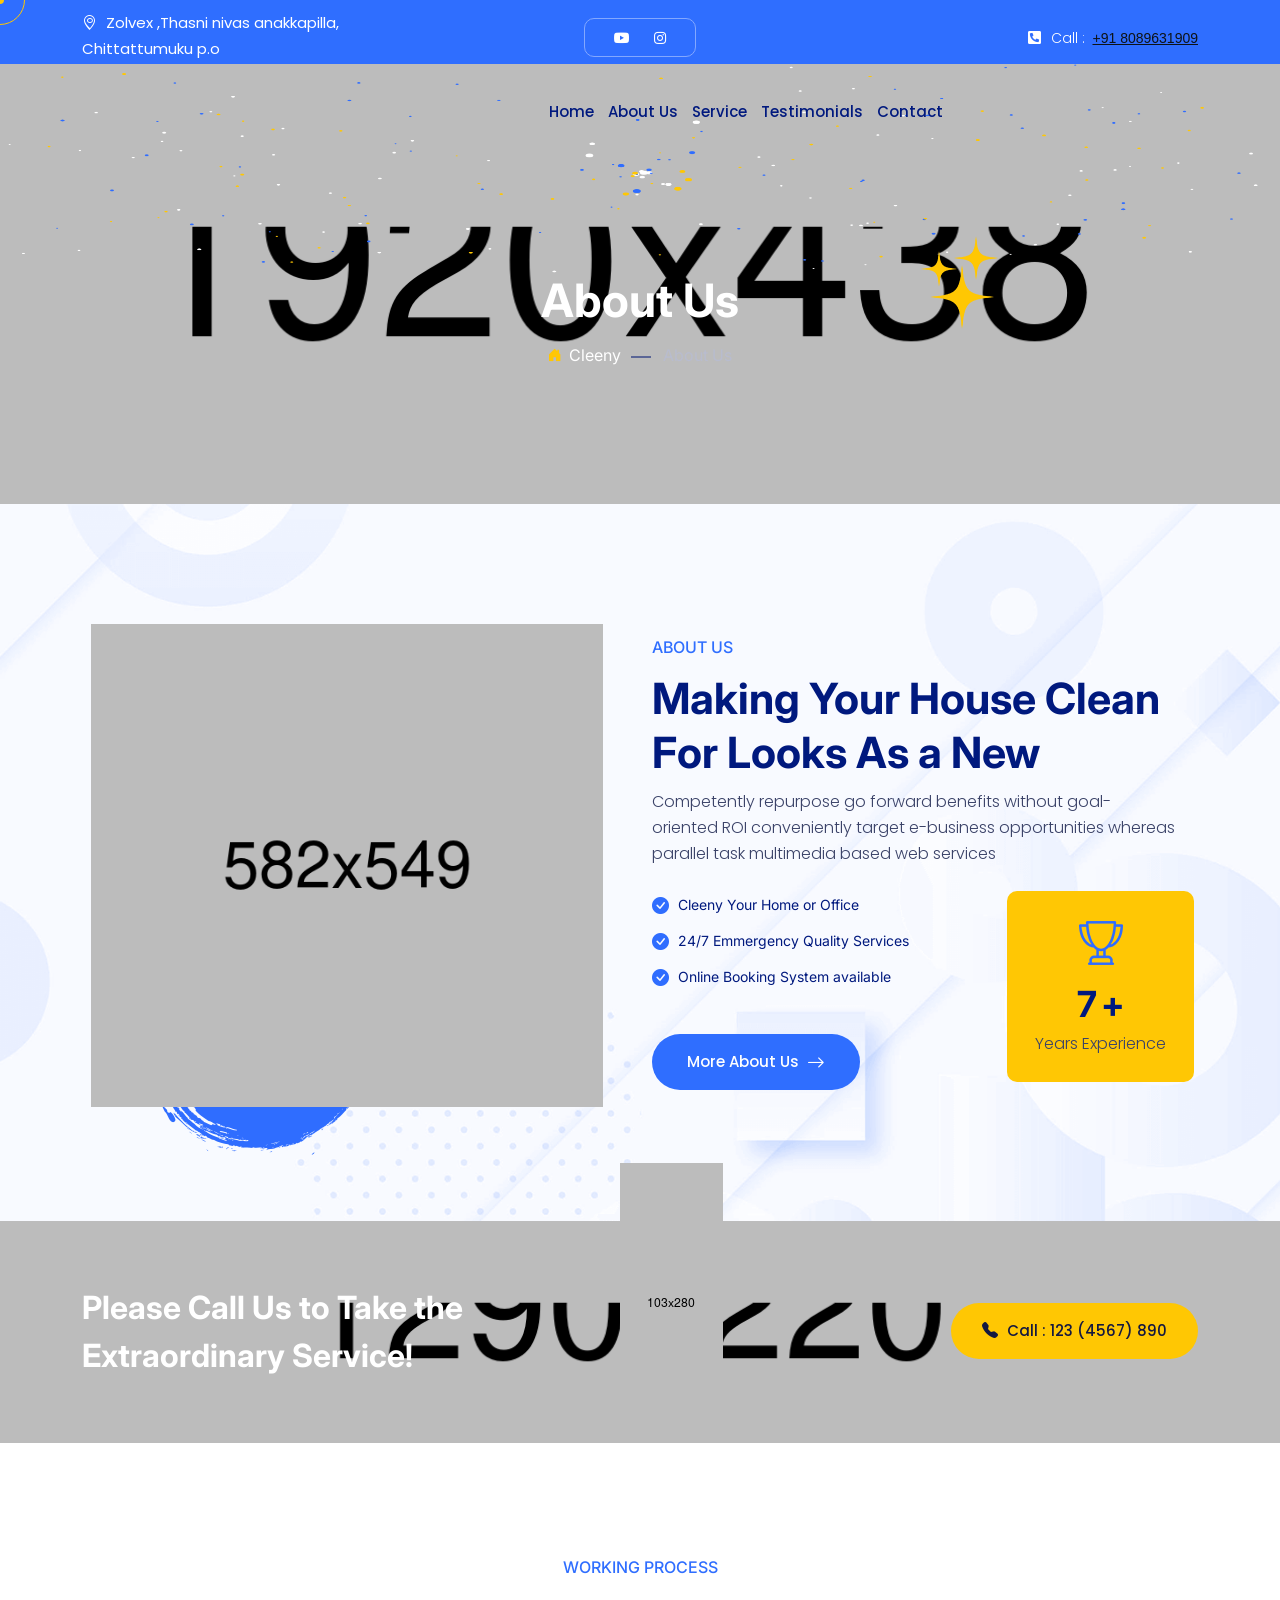
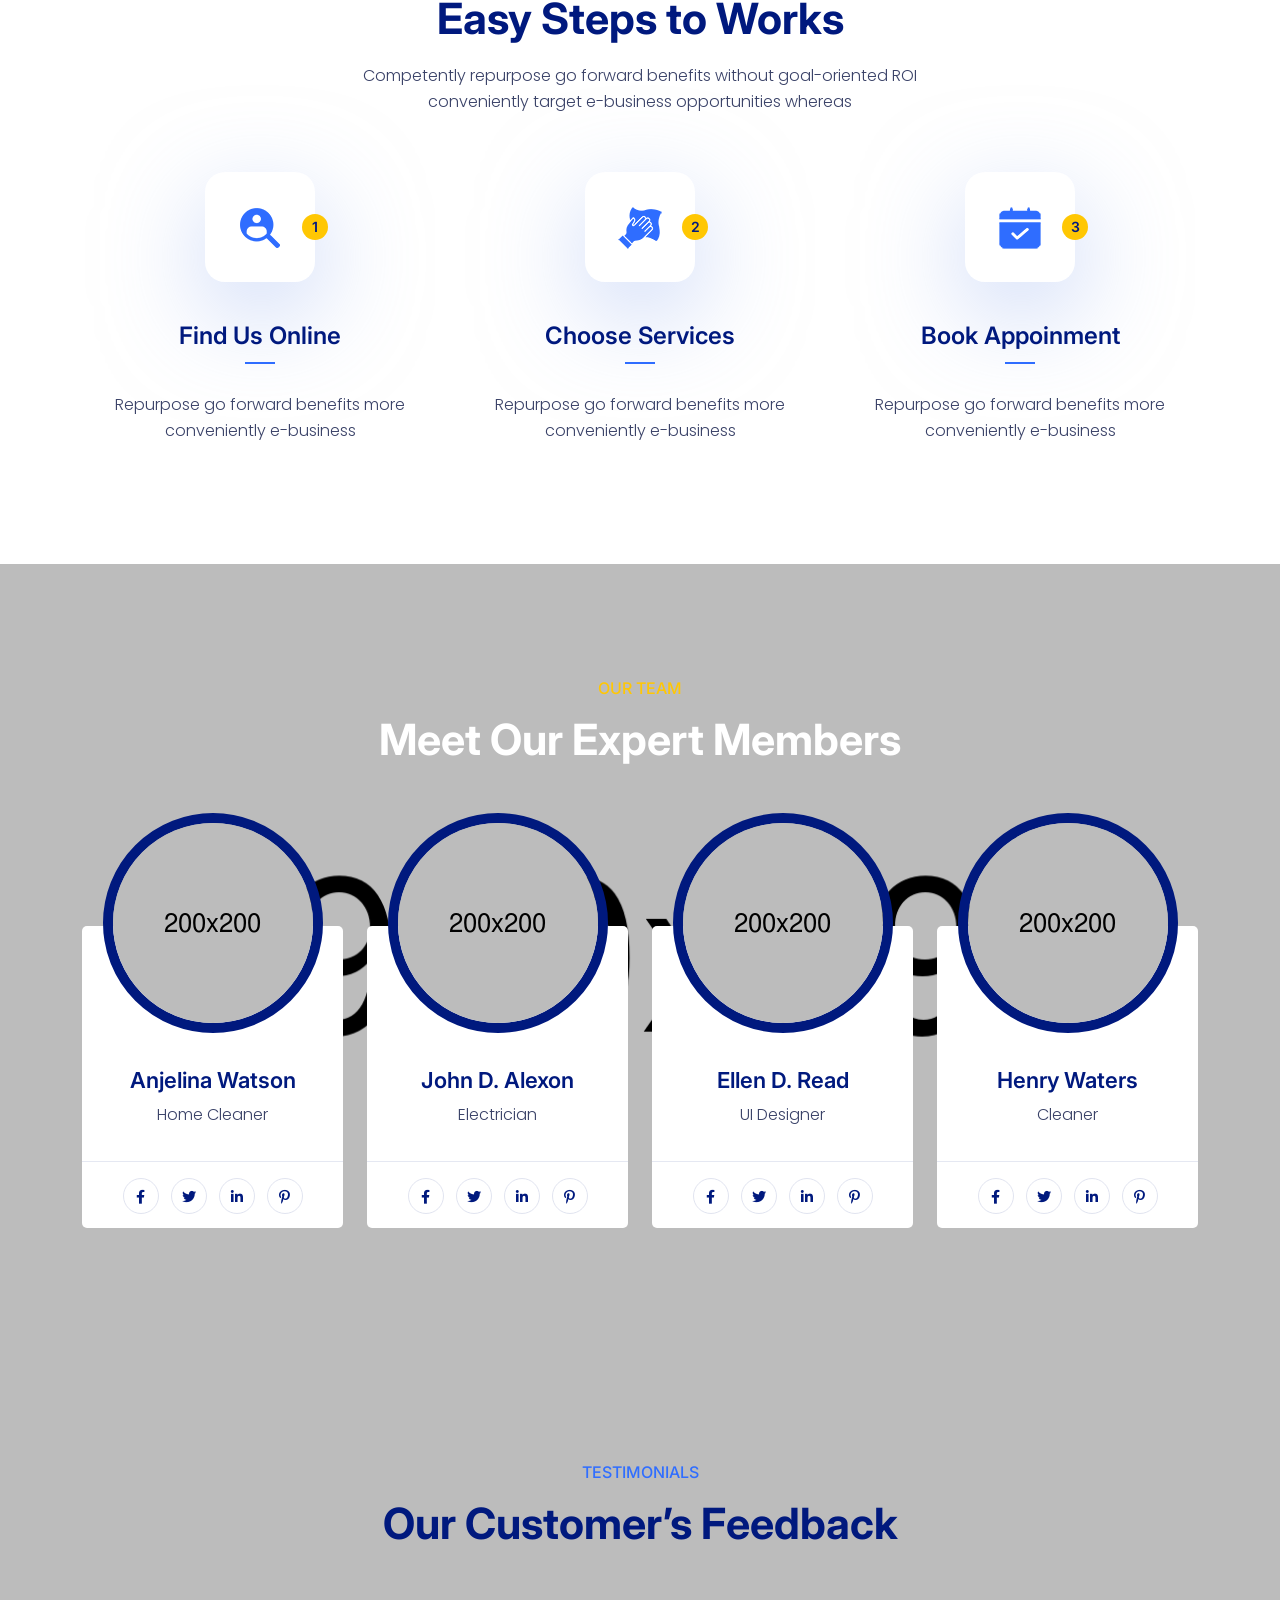
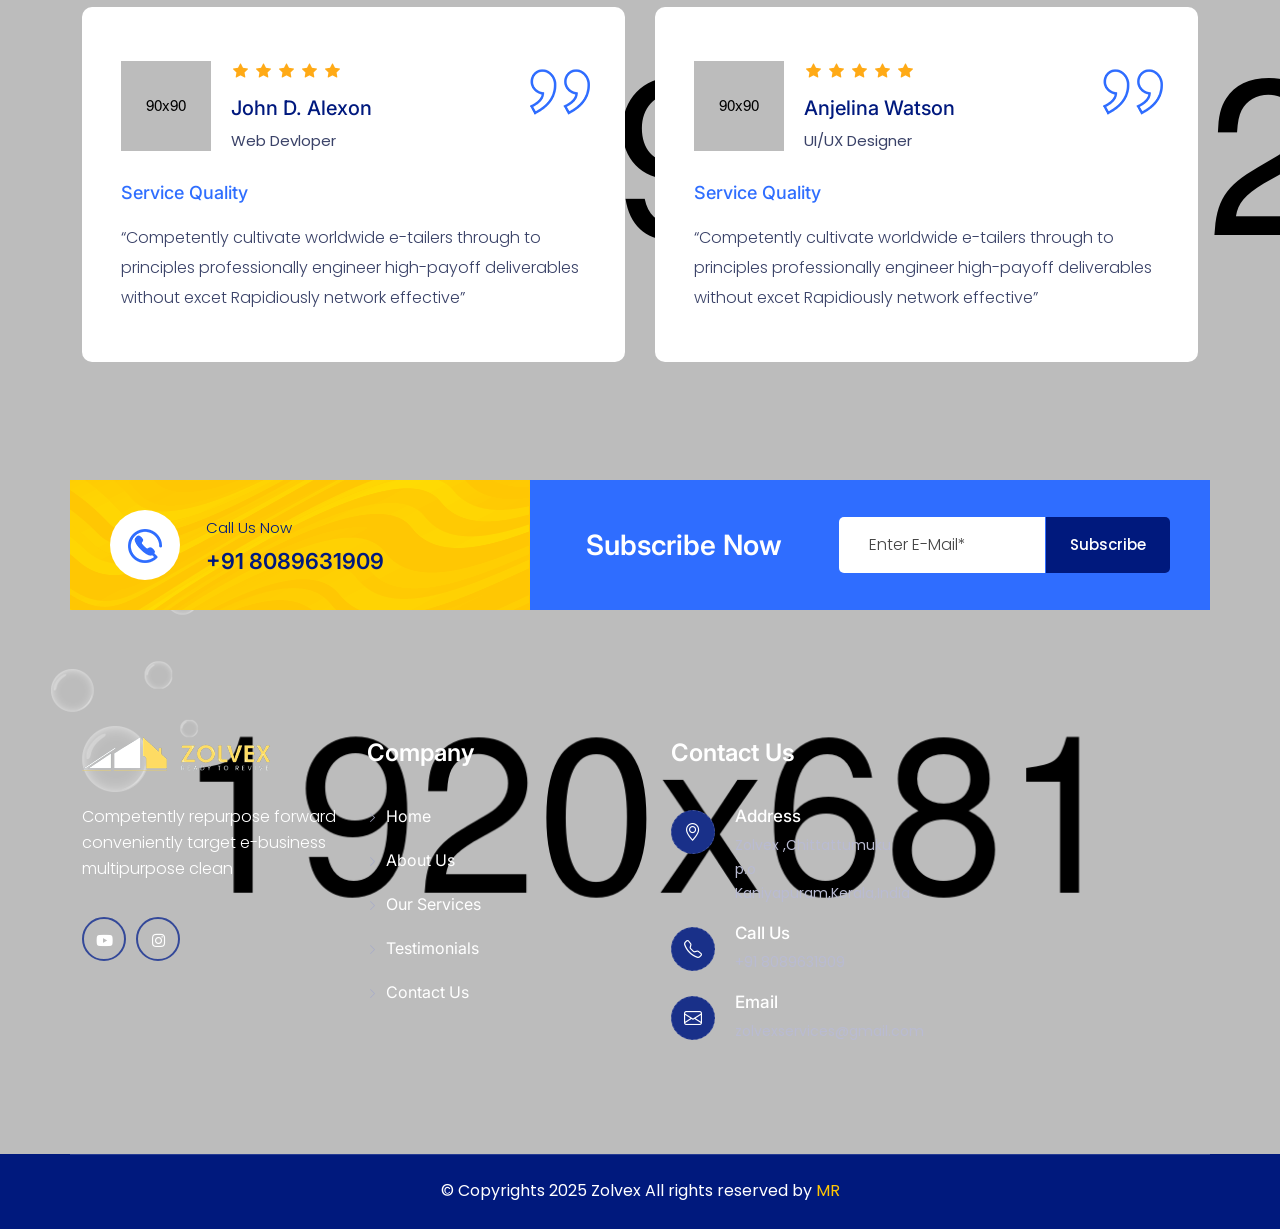
==== commit 31b2ab5d: "uu" ====
--- a/about-us.html
+++ b/about-us.html
@@ -50,68 +50,32 @@
 
 
 
-
 <!--==================================================-->
 <!-- Start cleeny header-top-section -->
 <!--==================================================-->
 
-	<div class="header-top-section style-two">
-		<div class="container">
-			<div class="row align-items-center">
-				<div class="col-lg-6">
-					<div class="header-address-info">
-						<p> <i class="fas fa-hand-spock"></i> Welcome to Cleeny Cleaing Service</p>
-					</div>
-				</div>
-				<div class="col-lg-6">
-					<div class="header-top-right text-right">
-						<div class="hendrio-social-icon">
-						<ul>
-							<li><a href="#"><i class="fab fa-facebook-f"></i></a></li>
-							<li><a href="#"><i class="fab fa-twitter"></i></a></li>
-							<li><a href="#"><i class="fab fa-linkedin-in"></i></a></li>
-							<li><a href="#"><i class="fab fa-pinterest-p"></i></a></li>	
-						</ul>
-					</div>
-					<div class="phone-number">
-						<p> <i class="fas fa-phone-square-alt"></i> <span>Call :</span> +980 234 4567 </p>
-					</div>
-					</div>
-				</div>
-			</div>
-		</div>
-	</div>
-
-<!--==================================================-->
-<!-- end cleeny header-top-section -->
-<!--==================================================-->
-
-
-
-
-
-<!--==================================================-->
-<!-- Start cleeny header-top-section -->
-<!--==================================================-->
-
-<div class="header-top-area">
+<div class="header-top-section style-three">
 	<div class="container">
 		<div class="row align-items-center d-flex">
-			<div class="col-lg-4">
-				<div class="header-address-logo">
-					<a href="index.html"><img src="assets/images/logo.png" alt="logo"></a>
-				</div>
-			</div>
-			<div class="col-lg-8">
-				<div class="header-top-left">
-					<div class="cleeny-social-icon">
+			<div class="col-lg-4 col-md-6">
+				<div class="header-address-info">
+					<p> <i class="bi bi-geo-alt"></i> Zolvex ,Thasni nivas anakkapilla, Chittattumuku p.o</p>
+				</div>
+			</div>
+			<div class="col-lg-4 col-md-6">
+				<div class="header-top-right text-right">
+					<div class="cleenys-social-icon">
 						<ul>
-							<li><a href="#"><i class="fas fa-phone-alt"></i>+123 (4567) 890</a></li>
-							<li><a href="#"><i class="bi bi-envelope"></i>example@gmail.com</a></li>
-							<li class="upper"><a href="#"><i class="bi bi-alarm"></i>Mon - Fri 9am to 5pm</a></li>
+							<li><a href="https://www.youtube.com/@zolvex_Tv"><i class="fab fa-youtube"></i></a></li>
+							<li><a href="https://www.instagram.com/zolvex_"><i class="fab fa-instagram"></i></a></li>	
 						</ul>
 					</div>
 				</div>
+			</div> 
+			<div class="col-lg-4 col-md-6">
+				<div class="phone-number">
+					<p><i class="fas fa-phone-square-alt"></i> <span>Call :</span> <a href="tel:+918089631909">+91 8089631909</a></p>
+				</div>
 			</div>
 		</div>
 	</div>
@@ -127,114 +91,86 @@
 <!--==================================================-->
 <!-- Start cleeny Main Menu Area -->
 <!--==================================================-->
-<div id="sticky-header" class="cleeny_nav_manu style-two">
-	<div class="container">
-		<div class="row upper d-flex align-items-center">
-			<div class="col-lg-9">
-				<nav class="cleeny_menu">
-					<ul class="nav_scroll">
-						<li><a href="index.html">Home <i class="bi bi-chevron-down"></i></a>
-							<ul class="sub-menu">
-								<li><a href="index.html">Home Version 01</a></li>
-								<li><a href="index-two.html">Home Version 02</a></li>
-								<li><a href="index-three.html">Home Version 03</a></li>
-								<li><a href="index-four.html">Home Landing 01</a></li>
-								<li><a href="index-five.html">Home Landing 02</a></li>
-								<li><a href="index-six.html">Home Landing 03 </a></li>
-							</ul>
-						</li>
-						<li><a href="about-us.html">About Us</a></li>
-						<li><a href="#">Service <i class="bi bi-chevron-down"></i></a>
-							<ul class="sub-menu">
-								<li><a href="service.html">Service</a></li>
-								<li><a href="service-details.html">Service Details</a></li>
-							</ul>
-						</li>
-						<li><a href="#">Pages <i class="bi bi-chevron-down"></i></a>
-							<ul class="sub-menu">
-								<li><a href="about-us.html">About Us</a></li>
-								<li><a href="team.html">Our Team</a></li>
-								<li><a href="testimonial.html">Testimonials</a></li>
-								<li><a href="project.html">Project</a></li>
-								<li><a href="project-details.html">Project Details</a></li>
-								<li><a href="priching.html">Pricing</a></li>
-								<li><a href="appoinment.html">Appoinment</a></li>
-							</ul>
-						</li>
-						<li><a href="#">Blog <i class="bi bi-chevron-down"></i></a>
-							<ul class="sub-menu">
-								<li><a href="blog-grid.html">Blog Grid</a></li>
-								<li><a href="blog-list.html">Blog List</a></li>
-								<li><a href="blog-details.html">Blog Details</a></li>
-							</ul>
-						</li>
-						<li><a href="contact.html">Contact</a></li>
-					</ul>
-				</nav>
-			</div>
-			<div class="col-lg-3">
-				<div class="sticke-upper d-flex align-items-center">
-					<div class="header-search-btn">
-						<a class="search-box-btn search-box-outer" href="#"><i class="fas fa-search"></i></a>
-					</div>
-					<div class="cleenys-btn">
-						<a href="appoinment.html">Free Appoinment <i class="bi bi-arrow-right"></i></a>
-					</div>
-				</div>
-			</div>
-		</div>
-	</div>
+<div id="sticky-header" class="cleeny_nav_manu style-three">
+<div class="container">
+	<div class="row d-flex align-items-center">
+		<div class="col-lg-3">
+			<div class="logo">
+				<a class="logo_img" href="index.html" title="cleeny">
+					<img src="assets/images/logo.png" alt="logo">
+				</a>
+				<a class="main_sticky" href="index.html" title="cleeny">
+					<img src="assets/images/logo2.png" alt="astute">
+				</a>
+			</div>
+		</div>
+		<div class="col-lg-9">
+			<nav class="cleeny_menu">
+				<ul class="nav_scroll">
+					<li><a href="index.html">Home </i></a>
+				
+					</li>
+					<li><a href="about-us.html">About Us</a></li>
+					<li><a href="service.html">Service </a>
+					
+					</li>
+					<li><a href="testimonial.html">Testimonials</a>
+						
+				
+					</li>
+					<!-- <li><a href="#">Blog <i class="bi bi-chevron-down"></i></a>
+						<ul class="sub-menu">
+							<li><a href="blog-grid.html">Blog Grid</a></li>
+							<li><a href="blog-list.html">Blog List</a></li>
+							<li><a href="blog-details.html">Blog Details</a></li>
+						</ul> -->
+					</li>
+					<li><a href="contact.html">Contact</a></li>
+				</ul>
+				<div class="header-search-btn">
+					<a class="search-box-btn search-box-outer" href="#"><i class="fas fa-search"></i></a>
+				</div>
+				<div class="cleeny-btn style-three">
+					<a href="contact.html">Get Free Quote</a>
+				</div>
+			</nav>
+		</div>
+	</div>
+</div>
 </div>
 
 
 <!-- cleeny Mobile Menu Area -->
 <div class="mobile-menu-area sticky d-sm-block d-md-block d-lg-none ">
-	<div class="mobile-menu">
-		<nav class="cleeny_menu">
-			<ul class="nav_scroll">
-				<li><a href="index.html">Home <i class="bi bi-chevron-down"></i></a>
-					<ul class="sub-menu">
-						<li><a href="index.html">Home Version 01</a></li>
-						<li><a href="index-two.html">Home Version 02</a></li>
-						<li><a href="index-three.html">Home Version 03</a></li>
-					</ul>
-				</li>
-				<li><a href="about-us.html">About Us</a></li>
-				<li><a href="#">Service <i class="bi bi-chevron-down"></i></a>
-					<ul class="sub-menu">
-						<li><a href="service.html">Service</a></li>
-						<li><a href="service-details.html">Service Details</a></li>
-					</ul>
-				</li>
-				<li><a href="#">Pages <i class="bi bi-chevron-down"></i></a>
-					<ul class="sub-menu">
-						<li><a href="about-us.html">About Us</a></li>
-						<li><a href="team.html">Our Team</a></li>
-						<li><a href="testimonial.html">Testimonials</a></li>
-						<li><a href="project.html">Project</a></li>
-						<li><a href="project-details.html">Project Details</a></li>
-						<li><a href="priching.html">Pricing</a></li>
-						<li><a href="appoinment.html">Appoinment</a></li>
-					</ul>
-				</li>
-				<li><a href="#">Blog <i class="bi bi-chevron-down"></i></a>
-					<ul class="sub-menu">
-						<li><a href="index.html">Home Version 01</a></li>
-						<li><a href="index-two.html">Home Version 02</a></li>
-						<li><a href="index-three.html">Home Version 03</a></li>
-						<li><a href="index-four.html">Home Landing 01</a></li>
-						<li><a href="index-five.html">Home Landing 02</a></li>
-						<li><a href="index-six.html">Home Landing 03 </a></li>
-					</ul>
-				</li>
-				<li><a href="contact.html">Contact</a></li>
-			</ul>
-		</nav>
-	</div>
+<div class="mobile-menu">
+	<nav class="cleeny_menu">
+		<ul class="nav_scroll">
+			<li><a href="index.html">Home <i class="bi bi-chevron-down"></i></a>
+			
+			</li>
+			<li><a href="about-us.html">About Us</a></li>
+			<li><a href="service.html">Service </a>
+				
+			</li>
+			<li><a href="testimonial.html">Testimonials</a>
+				
+			</li>
+			<!-- <li><a href="#">Blog <i class="bi bi-chevron-down"></i></a>
+				<ul class="sub-menu">
+					<li><a href="blog-grid.html">Blog Grid</a></li>
+					<li><a href="blog-list.html">Blog List</a></li>
+					<li><a href="blog-details.html">Blog Details</a></li>
+				</ul>
+			</li> -->
+			<li><a href="contact.html">Contact</a></li>
+		</ul>
+	</nav>
+</div>
 </div>
 <!--==================================================-->
 <!-- End cleeny Main Menu Area -->
 <!--==================================================-->
+
 
 
 
@@ -744,51 +680,48 @@
 <!--==================================================-->
 <!-- end cleeny testimonial Area -->
 <!--==================================================-->
-
-
-
-
 <!--==================================================-->
 <!-- Start cleeny subscribe Area -->
 <!--==================================================-->
 
 
-	<div class="subscribe-area">
-		<div class="container">
-			<div class="row subscribe align-items-center">
-				<div class="col-lg-5 col-md-6">
-					<div class="subscribe-single-box d-flex align-items-center">
-						<div class="subscribe-icon">
-							<img src="assets/images/subscribe-icon.png" alt="subscribe-icon">
-						</div>
-						<div class="subscribe-content">
-							<h4 class="subscribe-text">Call Us Now</h4>
-							<span class="subscribe-number">+980 765 (546) 900</span>
-						</div>
-					</div>
-				</div>
-				<div class="col-lg-3 col-md-6">
-					<h3 class="subscribe-title">Subscribe Now</h3>
-				</div>
-				<div class="col-lg-4 col-md-6">
-					<div class="subscribe-form">
-						<form>
-							<div class="form-field">
-								<input type="email" name="EMAIL" placeholder="Enter E-Mail*" required="">
-								<button class="subscribe-button" type="submit">Subscribe</button>
-							</div>
-						</form>
-					</div>
-				</div>
-			</div>
-		</div>
-	</div>
+<div class="subscribe-area">
+	<div class="container">
+		<div class="row subscribe align-items-center">
+			<div class="col-lg-5 col-md-6">
+				<div class="subscribe-single-box d-flex align-items-center">
+					<div class="subscribe-icon">
+						<img src="assets/images/subscribe-icon.png" alt="subscribe-icon">
+					</div>
+					<div class="subscribe-content">
+						<h4 class="subscribe-text">Call Us Now</h4>
+						<span class="subscribe-number">+91 8089631909</span>
+					</div>
+				</div>
+			</div>
+			<div class="col-lg-3 col-md-6">
+				<h3 class="subscribe-title">Subscribe Now</h3>
+			</div>
+			<div class="col-lg-4 col-md-6">
+				<div class="subscribe-form">
+					<form>
+						<div class="form-field">
+							<input type="email" name="EMAIL" placeholder="Enter E-Mail*" required="">
+							<button class="subscribe-button" type="submit">Subscribe</button>
+						</div>
+					</form>
+				</div>
+			</div>
+		</div>
+	</div>
+</div>
 
 
 
 <!--==================================================-->
 <!-- end cleeny subscribe Area -->
 <!--==================================================-->
+
 
 
 
@@ -809,10 +742,8 @@
 					<p class="footer-widget-text">Competently repurpose forward conveniently target e-business multipurpose clean</p>
 					<div class="footer-social">
 						<div class="footer-widget-social">
-							<a href="#"><i class="fab fa-facebook-f"></i></a>
-							<a href="#"><i class="fab fa-twitter"></i></a>
-							<a href="#"><i class="fab fa-linkedin-in"></i></a>
-							<a href="#"><i class="fab fa-pinterest-p"></i></a>
+							<a href="https://www.youtube.com/@zolvex_Tv"><i class="fab fa-youtube"></i></a>
+							<a href="https://www.instagram.com/zolvex_"><i class="fab fa-instagram"></i></a>
 						</div>
 					</div>
 				</div>
@@ -826,12 +757,12 @@
 						<li><a href="index.html"> <i class="bi bi-chevron-right"></i> Home</a></li>
 						<li><a href="about-us.html"> <i class="bi bi-chevron-right"></i> About Us</a></li>
 						<li><a href="service.html"> <i class="bi bi-chevron-right"></i> Our Services</a></li>
-						<li><a href="team.html"> <i class="bi bi-chevron-right"></i> Meet Our Team</a></li>
-						<li><a href="blog-grid.html"> <i class="bi bi-chevron-right"></i> Latest Blog</a></li>
+						<li><a href="testimonial.html"> <i class="bi bi-chevron-right"></i> Testimonials</a></li>
+						<li><a href="contact.html"> <i class="bi bi-chevron-right"></i> Contact Us</a></li>
 					</ul>
 				</div>
 			</div>
-			<div class="col-lg-3 col-md-6">
+			<!-- <div class="col-lg-3 col-md-6">
 				<div class="footer-resent-post">
 					<div class="widget-title">
 						<h2>Latest Blog</h2>
@@ -855,7 +786,7 @@
 						</div>
 					</div>
 				</div>
-			</div>
+			</div> -->
 			<div class="col-lg-3 col-md-6">
 				<div class="footer-widget right">
 					<div class="widget-title">
@@ -867,7 +798,7 @@
 						</div>
 						<div class="footer-content">
 							<h3 class="footer-title">Address</h3>	
-							<p class="footer-title">102/B Philosophy Market Road California, USA</p>
+							<p class="footer-title">Zolvex ,Chittattumuku p.o Kaniyapuram,Kerala,India</p>
 						</div>
 					</div>
 					<div class="footer-contact-box d-flex">
@@ -876,7 +807,7 @@
 						</div>
 						<div class="footer-content">
 							<h3 class="footer-title">Call Us</h3>	
-							<p class="footer-title">+880 123 (4567) 890</p>
+							<p class="footer-title">+91 8089631909</p>
 						</div>
 					</div>
 					<div class="footer-contact-box d-flex">
@@ -885,7 +816,7 @@
 						</div>
 						<div class="footer-content">
 							<h3 class="footer-title">Email</h3>	
-							<p class="footer-title">example@yahoo.com</p>
+							<p class="footer-title">zolvexservices@gmail.com</p>
 						</div>
 					</div>
 				</div>
@@ -900,8 +831,6 @@
 <!--==================================================-->
 <!-- end cleeny Footer Area -->
 <!--==================================================-->
-
-
 
 
 
@@ -916,7 +845,7 @@
 		<div class="row copyright">
 			<div class="col-lg-12 col-md-12">
 				<div class="footer-copyright-text">
-					<p>© Copyrights 2024 Cleeny All rights reserved by <span>Dream IT </span></p>
+					<p>© Copyrights 2025 Zolvex All rights reserved by <span>MR </span></p>
 				</div>
 			</div>
 		</div>
@@ -927,6 +856,7 @@
 <!--==================================================-->
 <!-- end cleeny copyright Area -->
 <!--==================================================-->
+
 
 
 
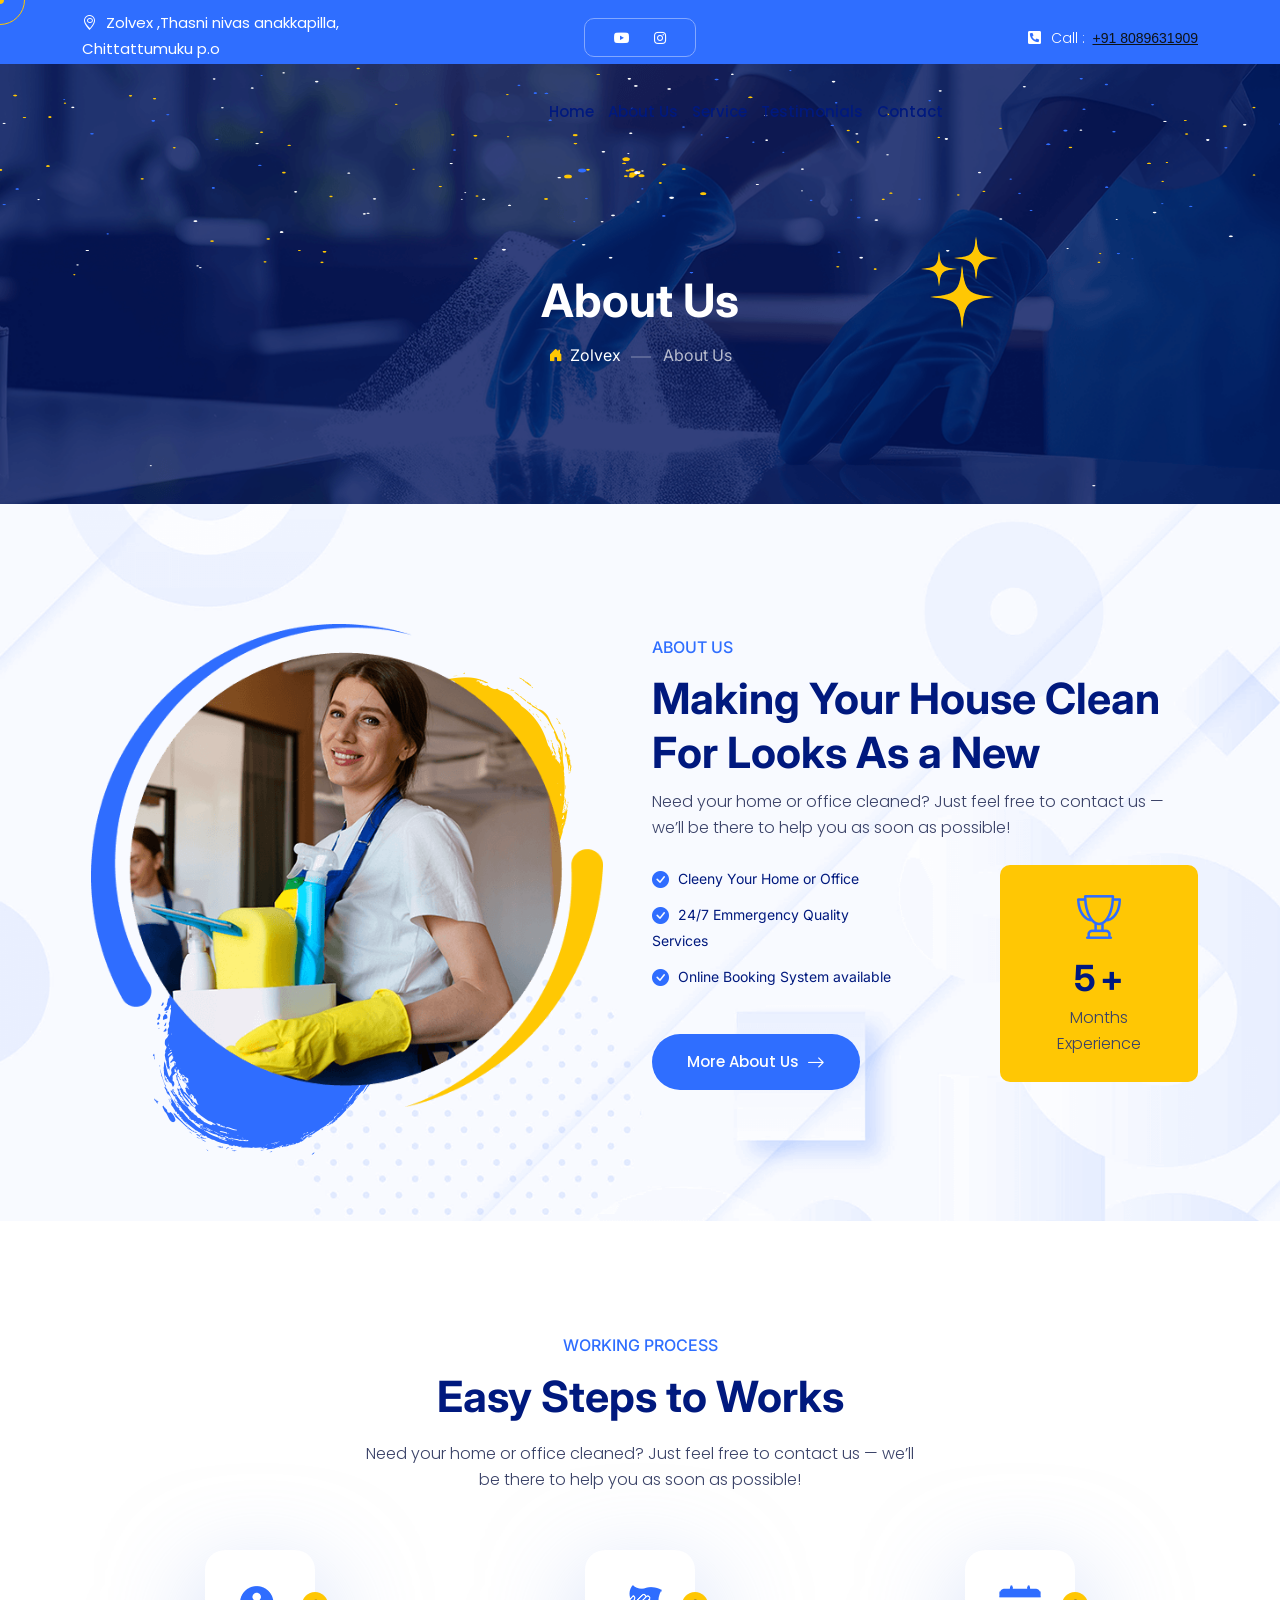
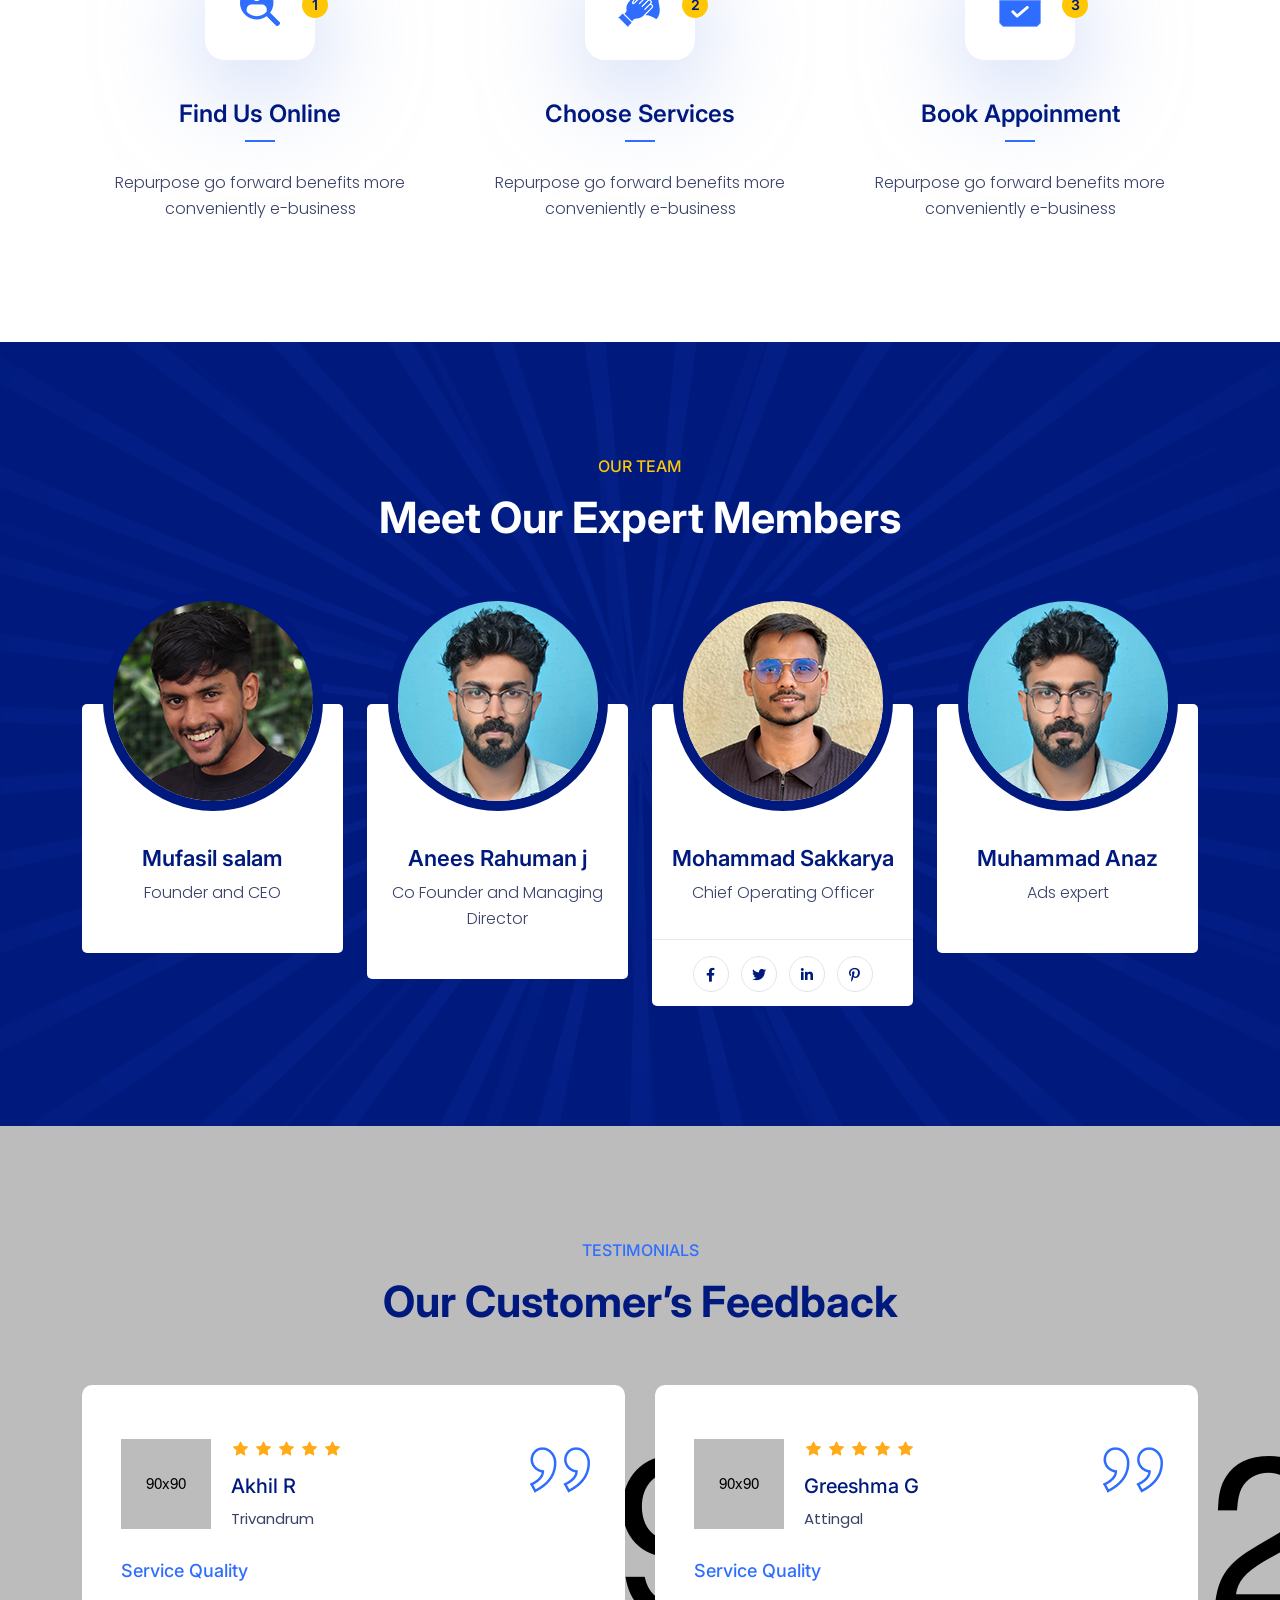
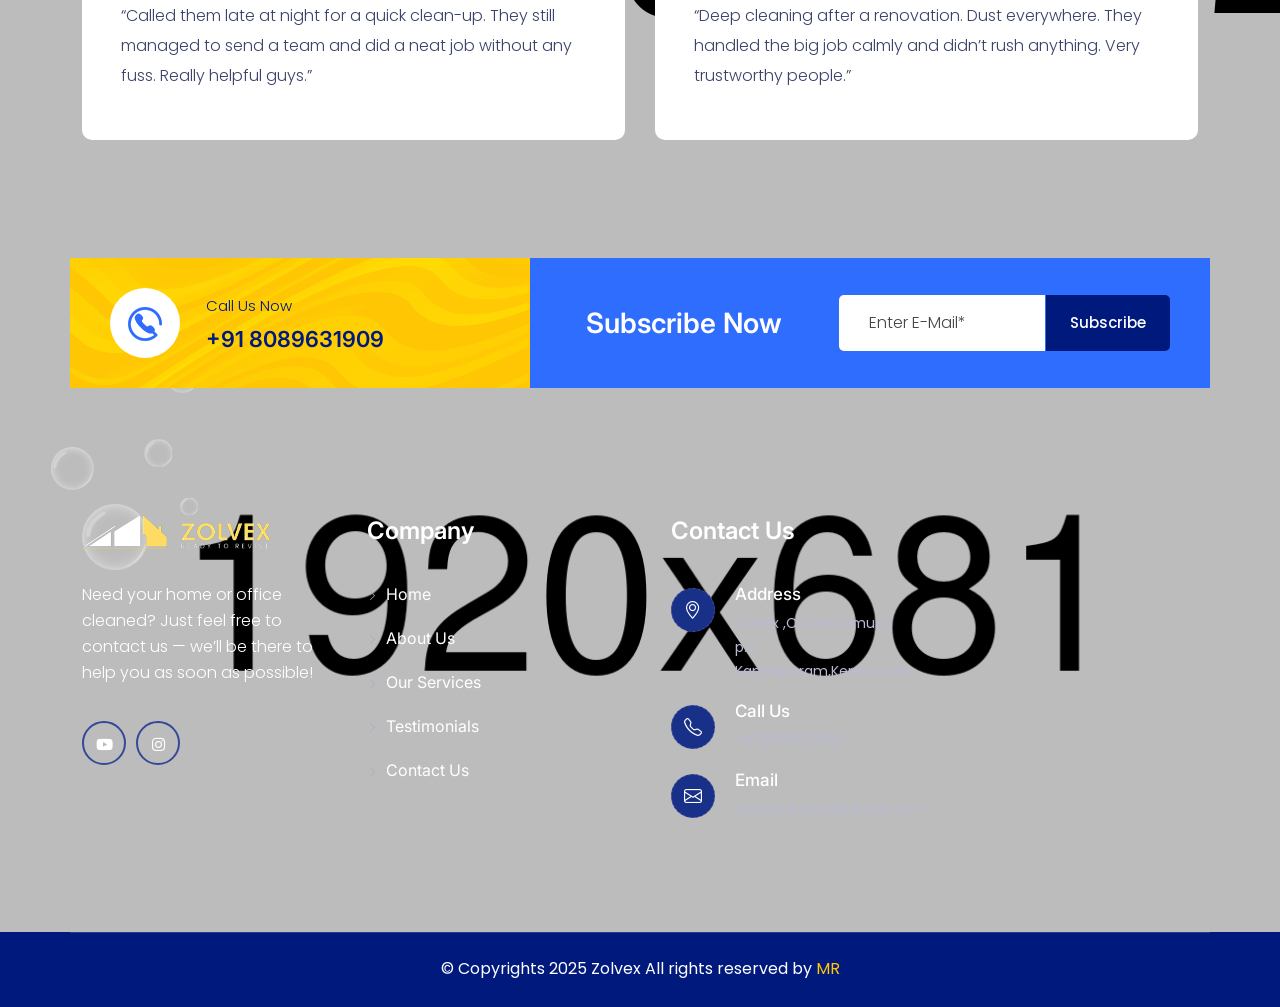
==== commit 24218522: "aboutus page" ====
--- a/about-us.html
+++ b/about-us.html
@@ -3,7 +3,7 @@
 <head>
 	<meta charset="UTF-8">
 	<meta http-equiv="x-ua-compatible" content="ie=edge">
-	<title>Cleeny - Cleaning Services HTML5 Template</title>
+	<title>Zolvex - About us</title>
 	<meta name="description" content="">
 	<meta name="viewport" content="width=device-width, initial-scale=1">
 	<!-- Favicon -->
@@ -131,7 +131,7 @@
 					<a class="search-box-btn search-box-outer" href="#"><i class="fas fa-search"></i></a>
 				</div>
 				<div class="cleeny-btn style-three">
-					<a href="contact.html">Get Free Quote</a>
+					<a href="https://wa.link/786wn1">Get Free Quote</a>
 				</div>
 			</nav>
 		</div>
@@ -200,7 +200,7 @@
                         </div>
                         <div class="breatcome-text">
                             <ul>
-                                <li><a href="index.html"><i class="bi bi-house-door-fill"></i>Cleeny</a></li>
+                                <li><a href="index.html"><i class="bi bi-house-door-fill"></i>Zolvex</a></li>
                                 <li class="upper">About Us</li>
                             </ul>
                         </div>
@@ -249,9 +249,7 @@
 						<h5 class="section-sub-title">ABOUT US</h5>
 						<h1 class="section-main-title">Making Your House Clean</h1>
 						<h1 class="section-main-title">For Looks As a New</h1>
-						<p class="section-title-descr">Competently repurpose go forward benefits without goal-oriented ROI
-						conveniently target e-business opportunities whereas parallel task 
-						multimedia based web services</p>
+						<p class="section-title-descr">Need your home or office cleaned? Just feel free to contact us — we’ll be there to help you as soon as possible!</p>
 					</div>
 					<div class="about-box d-flex">
 						<ul class="about-list">
@@ -264,14 +262,14 @@
 								<img src="assets/images/counter-icon.png" alt="">
 							</div>
 							<div class="counter-number">
-								<h1 class="counter">12</h1>
+								<h1 class="counter">9</h1>
 								<h1>+</h1>
 							</div>
-							<p class="counter-text">Years Experience</p>	
+							<p class="counter-text">Months Experience</p>	
 						</div>
 					</div>
 					<div class="cleeny-btn">
-						<a href="about-us.html">More About Us <i class="bi bi-arrow-right"></i></a>
+						<a href="https://wa.link/786wn1">More About Us <i class="bi bi-arrow-right"></i></a>
 					</div>
 				</div>
 			</div>
@@ -286,7 +284,7 @@
 <!--==================================================-->
 <!-- Start cleeny address Area -->
 <!--==================================================-->
-
+<!-- 
 
 <div class="address-area style-two">
     <div class="container">
@@ -309,7 +307,7 @@
             </div>
         </div>
     </div>
-</div>
+</div> -->
 
 
 <!--==================================================-->
@@ -331,8 +329,7 @@
 					<div class="section-title text-center">
 						<h5 class="section-sub-title">working process</h5>
 						<h1 class="section-main-title">Easy Steps to Works</h1>
-						<p class="section-title-descr">Competently repurpose go forward benefits without goal-oriented ROI
-						conveniently target e-business opportunities whereas</p>
+						<p class="section-title-descr">Need your home or office cleaned? Just feel free to contact us — we’ll be there to help you as soon as possible!</p>
 					</div>
 				</div>
 				<div class="col-lg-4 col-md-6">
@@ -384,12 +381,12 @@
 			<div class="work-shape2">
 				<img src="assets/images/work-shape2.png" alt="work-shape2">
 			</div>
-			<div class="work-shape3 bounce-animate4">
+			<!-- <div class="work-shape3 bounce-animate4">
 				<img src="assets/images/work-shape3.png" alt="work-shape3">
 			</div>
 			<div class="work-shape4 bounce-animate5">
 				<img src="assets/images/work-shape4.png" alt="work-shape4">
-			</div>
+			</div> -->
 		</div>
 	</div>
 
@@ -418,11 +415,49 @@
 				<div class="col-lg-3 col-md-6">
 					<div class="tean-single-box">
 						<div class="team-thumb">
-							<img src="assets/images/team-thumb.png" alt="team-thumb">
+							<img src="assets/images/mufasil2.jpg" alt="team-thumb">
 						</div>
 						<div class="tema-content">
-							<h3 class="team-title">Anjelina Watson</h3>
-							<p class="team-text">Home Cleaner</p>
+							<h3 class="team-title">Mufasil salam</h3>
+							<p class="team-text">Founder and CEO</p>
+							<!-- <div class="team-socail-icon">
+								<ul>
+									<li><a href="#"><i class="fab fa-facebook-f"></i></a></li>
+									<li><a href="#"><i class="fab fa-twitter"></i></a></li>
+									<li><a href="#"><i class="fab fa-linkedin-in"></i></a></li>
+									<li><a href="#"><i class="fab fa-pinterest-p"></i></a></li>
+								</ul>
+							</div> -->
+						</div>
+					</div>
+				</div>
+				<div class="col-lg-3 col-md-6">
+					<div class="tean-single-box">
+						<div class="team-thumb">
+							<img src="assets/images/anas2.jpg" alt="team-thumb">
+						</div>
+						<div class="tema-content">
+							<h3 class="team-title">Anees Rahuman j</h3>
+							<p class="team-text">Co Founder and Managing Director</p>
+							<!-- <div class="team-socail-icon">
+								<ul>
+									<li><a href="#"><i class="fab fa-facebook-f"></i></a></li>
+									<li><a href="#"><i class="fab fa-twitter"></i></a></li>
+									<li><a href="#"><i class="fab fa-linkedin-in"></i></a></li>
+									<li><a href="#"><i class="fab fa-pinterest-p"></i></a></li>
+								</ul>
+							</div> -->
+						</div>
+					</div>
+				</div>
+				<div class="col-lg-3 col-md-6">
+					<div class="tean-single-box">
+						<div class="team-thumb">
+							<img src="assets/images/mohammed2.jpg" alt="team-thumb">
+						</div>
+						<div class="tema-content">
+							<h3 class="team-title">Mohammad Sakkarya</h3>
+							<p class="team-text">Chief Operating Officer</p>
 							<div class="team-socail-icon">
 								<ul>
 									<li><a href="#"><i class="fab fa-facebook-f"></i></a></li>
@@ -437,57 +472,19 @@
 				<div class="col-lg-3 col-md-6">
 					<div class="tean-single-box">
 						<div class="team-thumb">
-							<img src="assets/images/team-thumb2.png" alt="team-thumb">
+							<img src="assets/images/anas2.jpg" alt="team-thumb">
 						</div>
 						<div class="tema-content">
-							<h3 class="team-title">John D. Alexon</h3>
-							<p class="team-text">Electrician</p>
-							<div class="team-socail-icon">
+							<h3 class="team-title">Muhammad Anaz</h3>
+							<p class="team-text">Ads expert</p>
+							<!-- <div class="team-socail-icon">
 								<ul>
 									<li><a href="#"><i class="fab fa-facebook-f"></i></a></li>
 									<li><a href="#"><i class="fab fa-twitter"></i></a></li>
 									<li><a href="#"><i class="fab fa-linkedin-in"></i></a></li>
 									<li><a href="#"><i class="fab fa-pinterest-p"></i></a></li>
 								</ul>
-							</div>
-						</div>
-					</div>
-				</div>
-				<div class="col-lg-3 col-md-6">
-					<div class="tean-single-box">
-						<div class="team-thumb">
-							<img src="assets/images/team-thumb3.png" alt="team-thumb">
-						</div>
-						<div class="tema-content">
-							<h3 class="team-title">Ellen D. Read</h3>
-							<p class="team-text">UI Designer</p>
-							<div class="team-socail-icon">
-								<ul>
-									<li><a href="#"><i class="fab fa-facebook-f"></i></a></li>
-									<li><a href="#"><i class="fab fa-twitter"></i></a></li>
-									<li><a href="#"><i class="fab fa-linkedin-in"></i></a></li>
-									<li><a href="#"><i class="fab fa-pinterest-p"></i></a></li>
-								</ul>
-							</div>
-						</div>
-					</div>
-				</div>
-				<div class="col-lg-3 col-md-6">
-					<div class="tean-single-box">
-						<div class="team-thumb">
-							<img src="assets/images/team-thumb4.png" alt="team-thumb">
-						</div>
-						<div class="tema-content">
-							<h3 class="team-title">Henry Waters</h3>
-							<p class="team-text">Cleaner</p>
-							<div class="team-socail-icon">
-								<ul>
-									<li><a href="#"><i class="fab fa-facebook-f"></i></a></li>
-									<li><a href="#"><i class="fab fa-twitter"></i></a></li>
-									<li><a href="#"><i class="fab fa-linkedin-in"></i></a></li>
-									<li><a href="#"><i class="fab fa-pinterest-p"></i></a></li>
-								</ul>
-							</div>
+							</div> -->
 						</div>
 					</div>
 				</div>
@@ -530,15 +527,13 @@
 									<li><i class="bi bi-star-fill"></i></li>
 									<li><i class="bi bi-star-fill"></i></li>
 								</ul>
-								<h4 class="testi-title">Anjelina Watson</h4>
-								<p class="testi-text">UI/UX Designer</p>
+								<h4 class="testi-title"> Akhil R</h4>
+								<p class="testi-text">Trivandrum</p>
 							</div>
 						</div>
 						<div class="testi-content">
 							<h3 class="testi-title2">Service Quality</h3>
-							<p class="testi-description">“Competently cultivate worldwide e-tailers through to principles
-							professionally engineer high-payoff deliverables without excet
-							Rapidiously network effective”</p>
+							<p class="testi-description">“Called them late at night for a quick clean-up. They still managed to send a team and did a neat job without any fuss. Really helpful guys.”</p>
 						</div>
 					</div>
 				</div>
@@ -556,15 +551,13 @@
 									<li><i class="bi bi-star-fill"></i></li>
 									<li><i class="bi bi-star-fill"></i></li>
 								</ul>
-								<h4 class="testi-title">John D. Alexon</h4>
-								<p class="testi-text">Web Devloper</p>
+								<h4 class="testi-title">Greeshma G</h4>
+								<p class="testi-text">Attingal</p>
 							</div>
 						</div>
 						<div class="testi-content">
 							<h3 class="testi-title2">Service Quality</h3>
-							<p class="testi-description">“Competently cultivate worldwide e-tailers through to principles
-							professionally engineer high-payoff deliverables without excet
-							Rapidiously network effective”</p>
+							<p class="testi-description">“Deep cleaning after a renovation. Dust everywhere. They handled the big job calmly and didn’t rush anything. Very trustworthy people.”</p>
 						</div>
 					</div>
 				</div>
@@ -582,15 +575,13 @@
 									<li><i class="bi bi-star-fill"></i></li>
 									<li><i class="bi bi-star-fill"></i></li>
 								</ul>
-								<h4 class="testi-title">Anjelina Watson</h4>
-								<p class="testi-text">UI/UX Designer</p>
+								<h4 class="testi-title">Anu Mathew</h4>
+								<p class="testi-text">Poojappura</p>
 							</div>
 						</div>
 						<div class="testi-content">
 							<h3 class="testi-title2">Service Quality</h3>
-							<p class="testi-description">“Competently cultivate worldwide e-tailers through to principles
-							professionally engineer high-payoff deliverables without excet
-							Rapidiously network effective”</p>
+							<p class="testi-description">“Affordable and good quality work. The two boys who came were well-mannered and cleaned up everything before leaving.”</p>
 						</div>
 					</div>
 				</div>
@@ -608,15 +599,13 @@
 									<li><i class="bi bi-star-fill"></i></li>
 									<li><i class="bi bi-star-fill"></i></li>
 								</ul>
-								<h4 class="testi-title">John D. Alexon</h4>
-								<p class="testi-text">Web Devloper</p>
+								<h4 class="testi-title">Mohammed Faizal</h4>
+								<p class="testi-text">Sreekaryam</p>
 							</div>
 						</div>
 						<div class="testi-content">
 							<h3 class="testi-title2">Service Quality</h3>
-							<p class="testi-description">“Competently cultivate worldwide e-tailers through to principles
-							professionally engineer high-payoff deliverables without excet
-							Rapidiously network effective”</p>
+							<p class="testi-description">“I liked how politely they talked and clarified if something needed special care. Kitchen looks spotless — chimney and stove area especially.”</p>
 						</div>
 					</div>
 				</div>
@@ -634,15 +623,13 @@
 									<li><i class="bi bi-star-fill"></i></li>
 									<li><i class="bi bi-star-fill"></i></li>
 								</ul>
-								<h4 class="testi-title">Anjelina Watson</h4>
-								<p class="testi-text">UI/UX Designer</p>
+								<h4 class="testi-title">Aswin Babu</h4>
+								<p class="testi-text">Peroorkada</p>
 							</div>
 						</div>
 						<div class="testi-content">
 							<h3 class="testi-title2">Service Quality</h3>
-							<p class="testi-description">“Competently cultivate worldwide e-tailers through to principles
-							professionally engineer high-payoff deliverables without excet
-							Rapidiously network effective”</p>
+							<p class="testi-description">“Very professional attitude. I didn’t have to supervise anything.”</p>
 						</div>
 					</div>
 				</div>
@@ -660,15 +647,13 @@
 									<li><i class="bi bi-star-fill"></i></li>
 									<li><i class="bi bi-star-fill"></i></li>
 								</ul>
-								<h4 class="testi-title">John D. Alexon</h4>
-								<p class="testi-text">Web Devloper</p>
+								<h4 class="testi-title">Jithin Krishna</h4>
+								<p class="testi-text">Pattom</p>
 							</div>
 						</div>
 						<div class="testi-content">
 							<h3 class="testi-title2">Service Quality</h3>
-							<p class="testi-description">“Competently cultivate worldwide e-tailers through to principles
-							professionally engineer high-payoff deliverables without excet
-							Rapidiously network effective”</p>
+							<p class="testi-description">“Called them last minute for deep cleaning. They reached on time and got straight to work. Good behaviour, neat job, zero complaints.”</p>
 						</div>
 					</div>
 				</div>
@@ -739,7 +724,7 @@
 					<div class="footer-logo">
 						<a href="index.html"><img src="assets/images/footer-logo.png" alt="footer-logo"></a>
 					</div>
-					<p class="footer-widget-text">Competently repurpose forward conveniently target e-business multipurpose clean</p>
+					<p class="footer-widget-text">Need your home or office cleaned? Just feel free to contact us — we’ll be there to help you as soon as possible!</p>
 					<div class="footer-social">
 						<div class="footer-widget-social">
 							<a href="https://www.youtube.com/@zolvex_Tv"><i class="fab fa-youtube"></i></a>
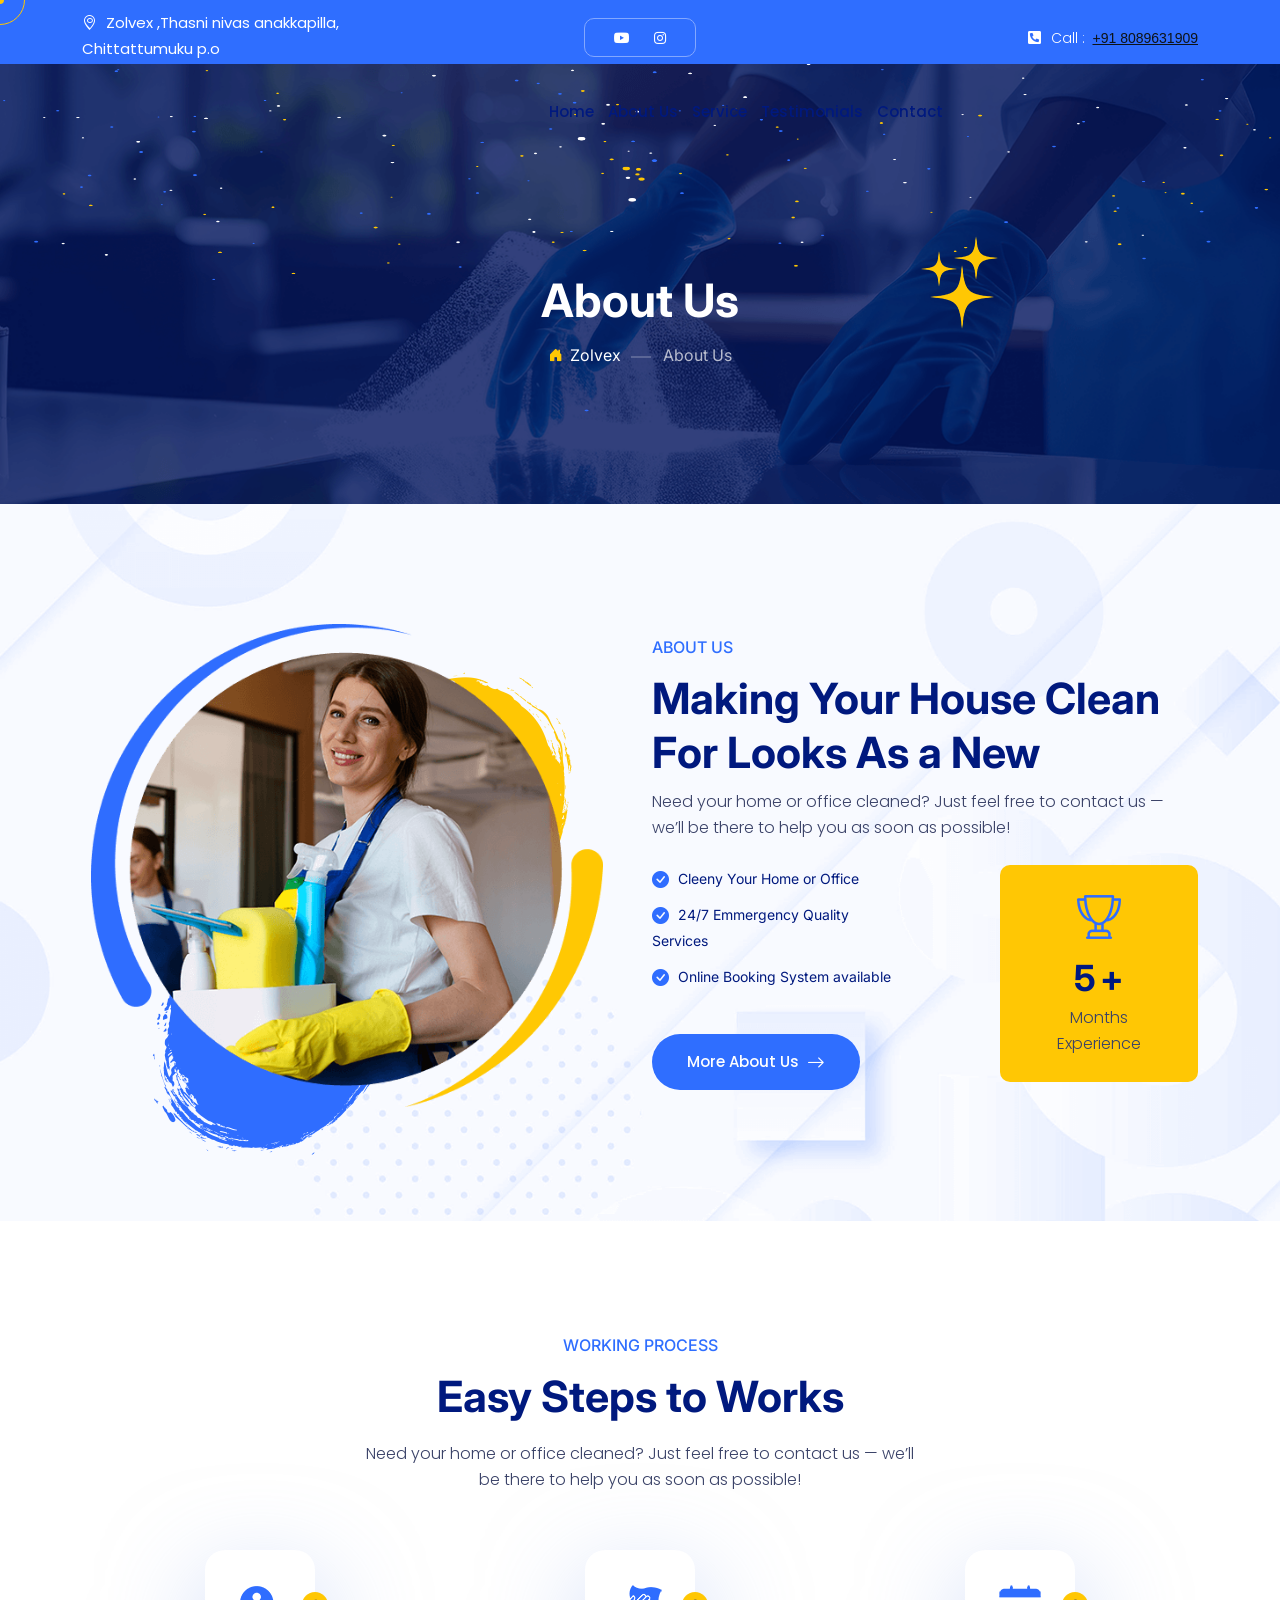
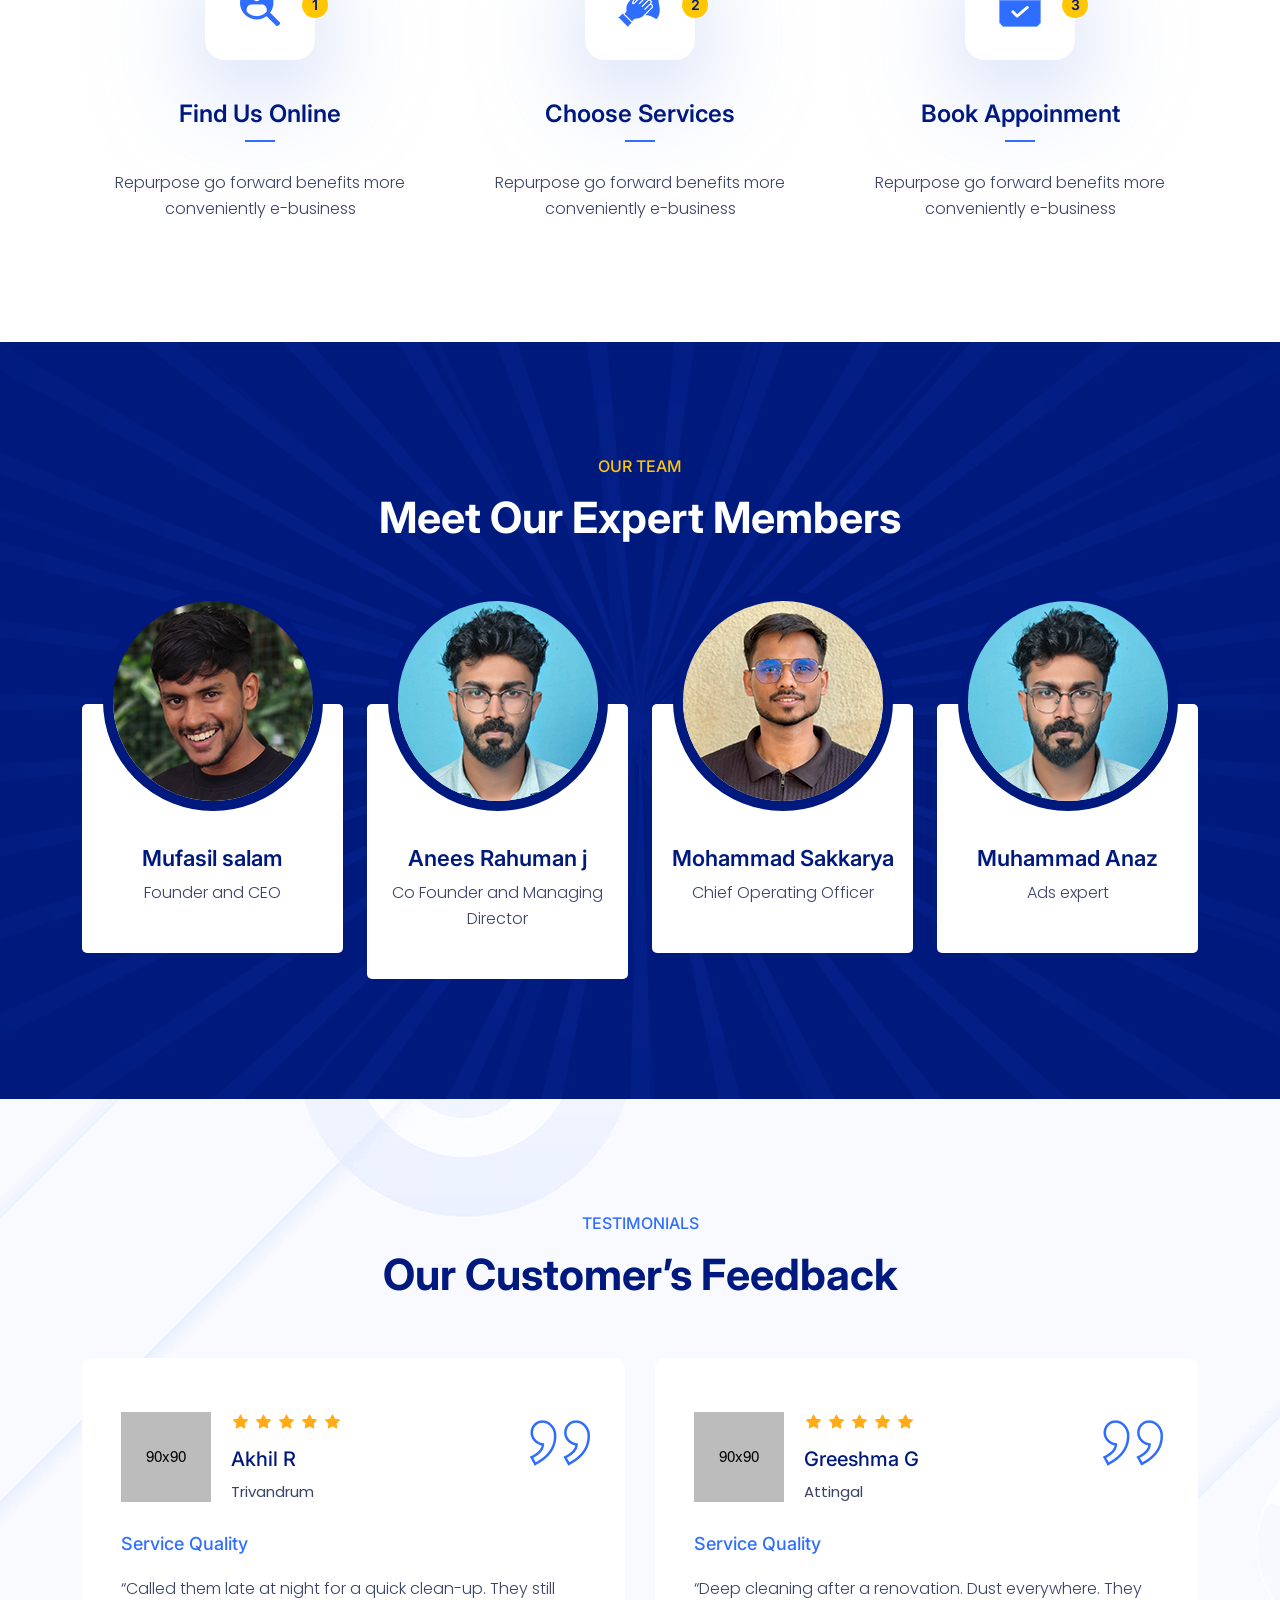
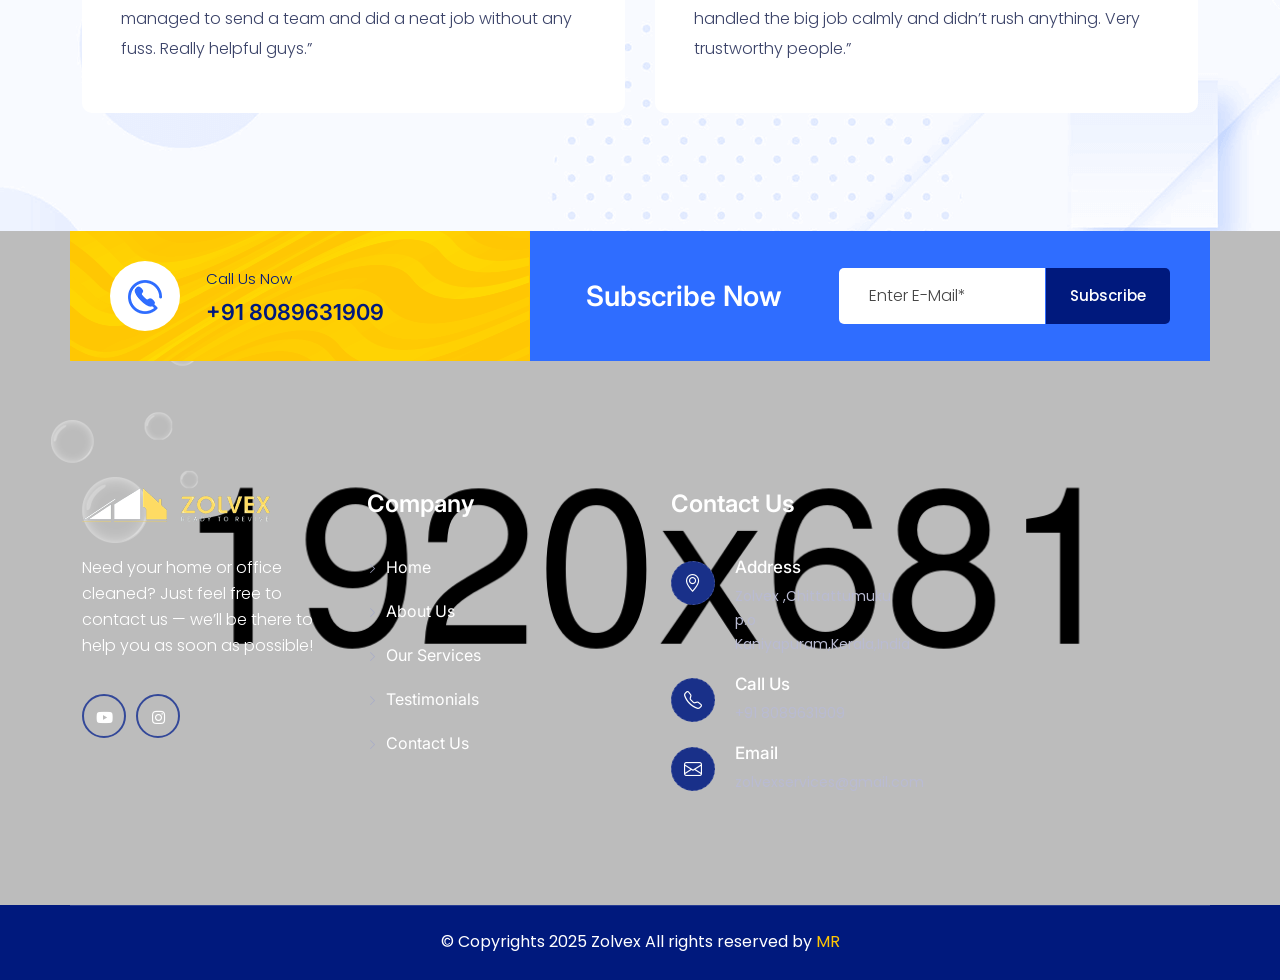
==== commit 8ac66a28: "aboutus page" ====
--- a/about-us.html
+++ b/about-us.html
@@ -458,14 +458,14 @@
 						<div class="tema-content">
 							<h3 class="team-title">Mohammad Sakkarya</h3>
 							<p class="team-text">Chief Operating Officer</p>
-							<div class="team-socail-icon">
+							<!-- <div class="team-socail-icon">
 								<ul>
 									<li><a href="#"><i class="fab fa-facebook-f"></i></a></li>
 									<li><a href="#"><i class="fab fa-twitter"></i></a></li>
 									<li><a href="#"><i class="fab fa-linkedin-in"></i></a></li>
 									<li><a href="#"><i class="fab fa-pinterest-p"></i></a></li>
 								</ul>
-							</div>
+							</div> -->
 						</div>
 					</div>
 				</div>
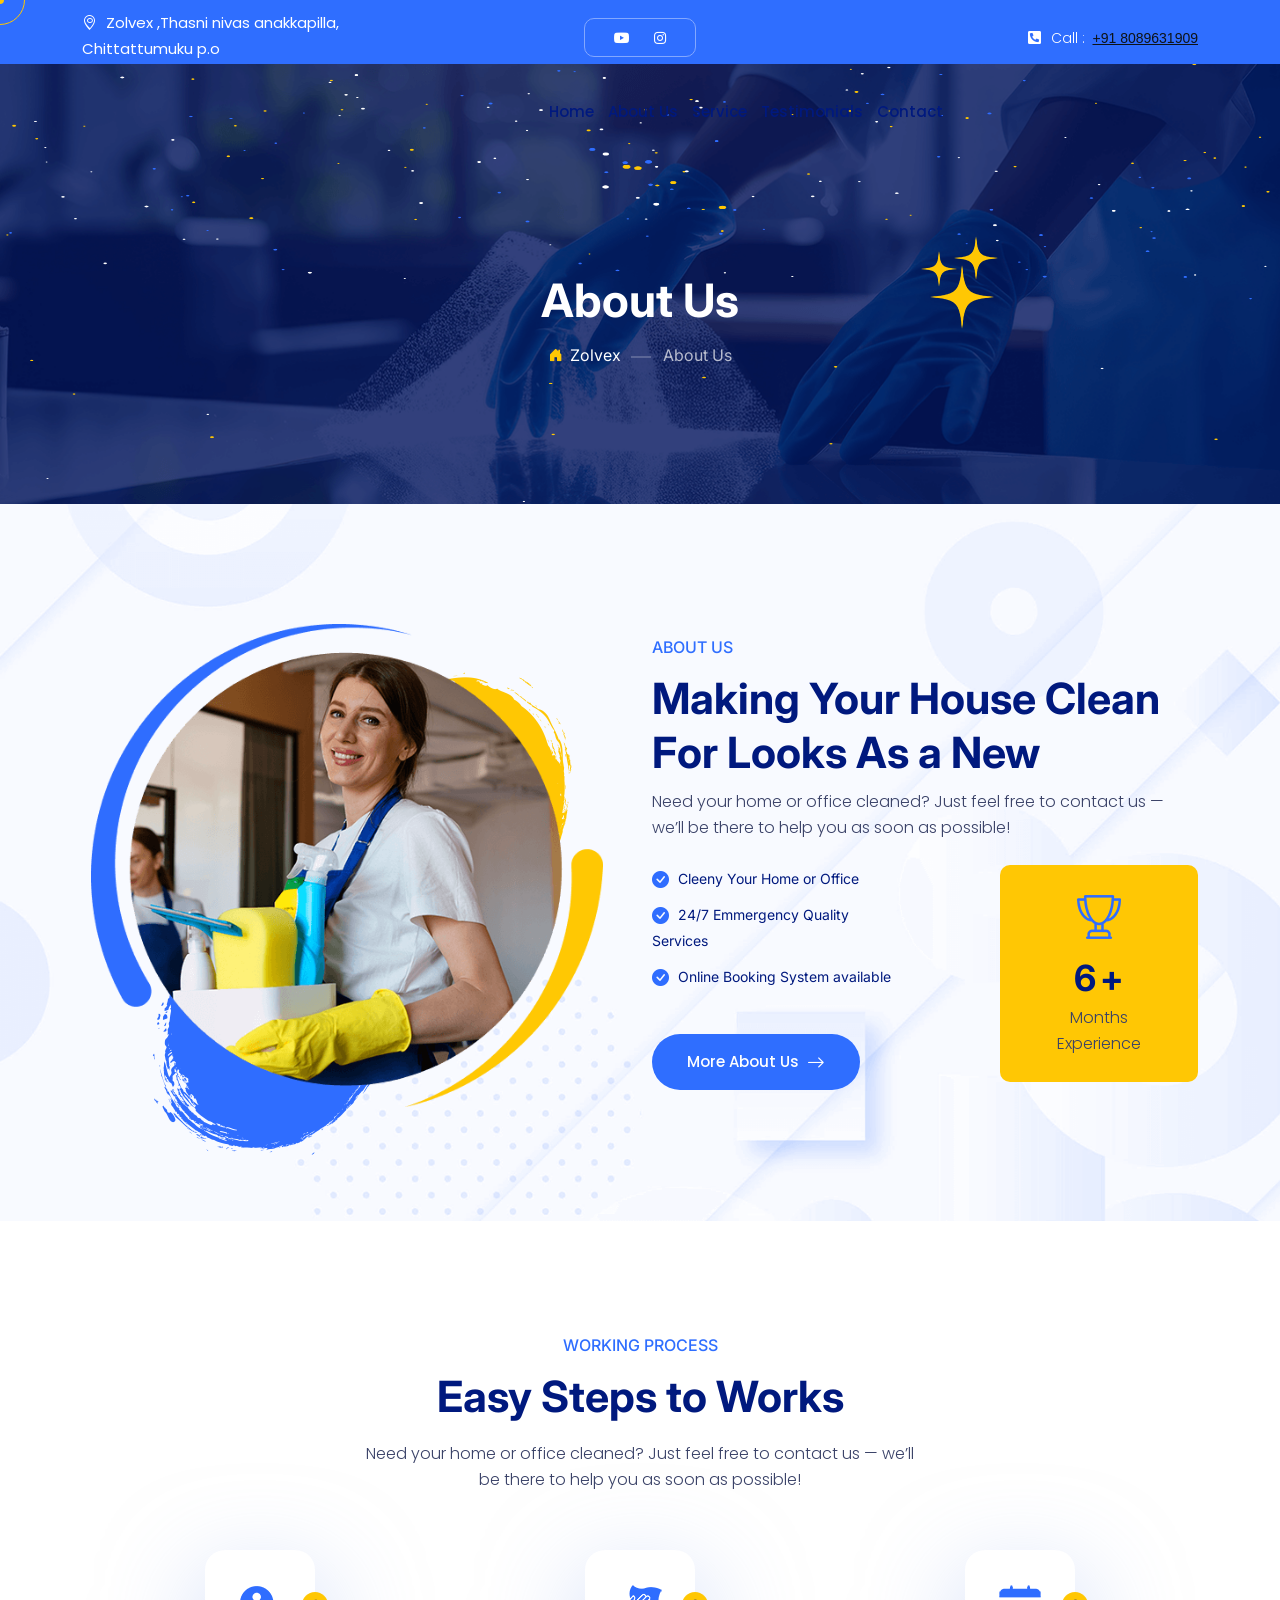
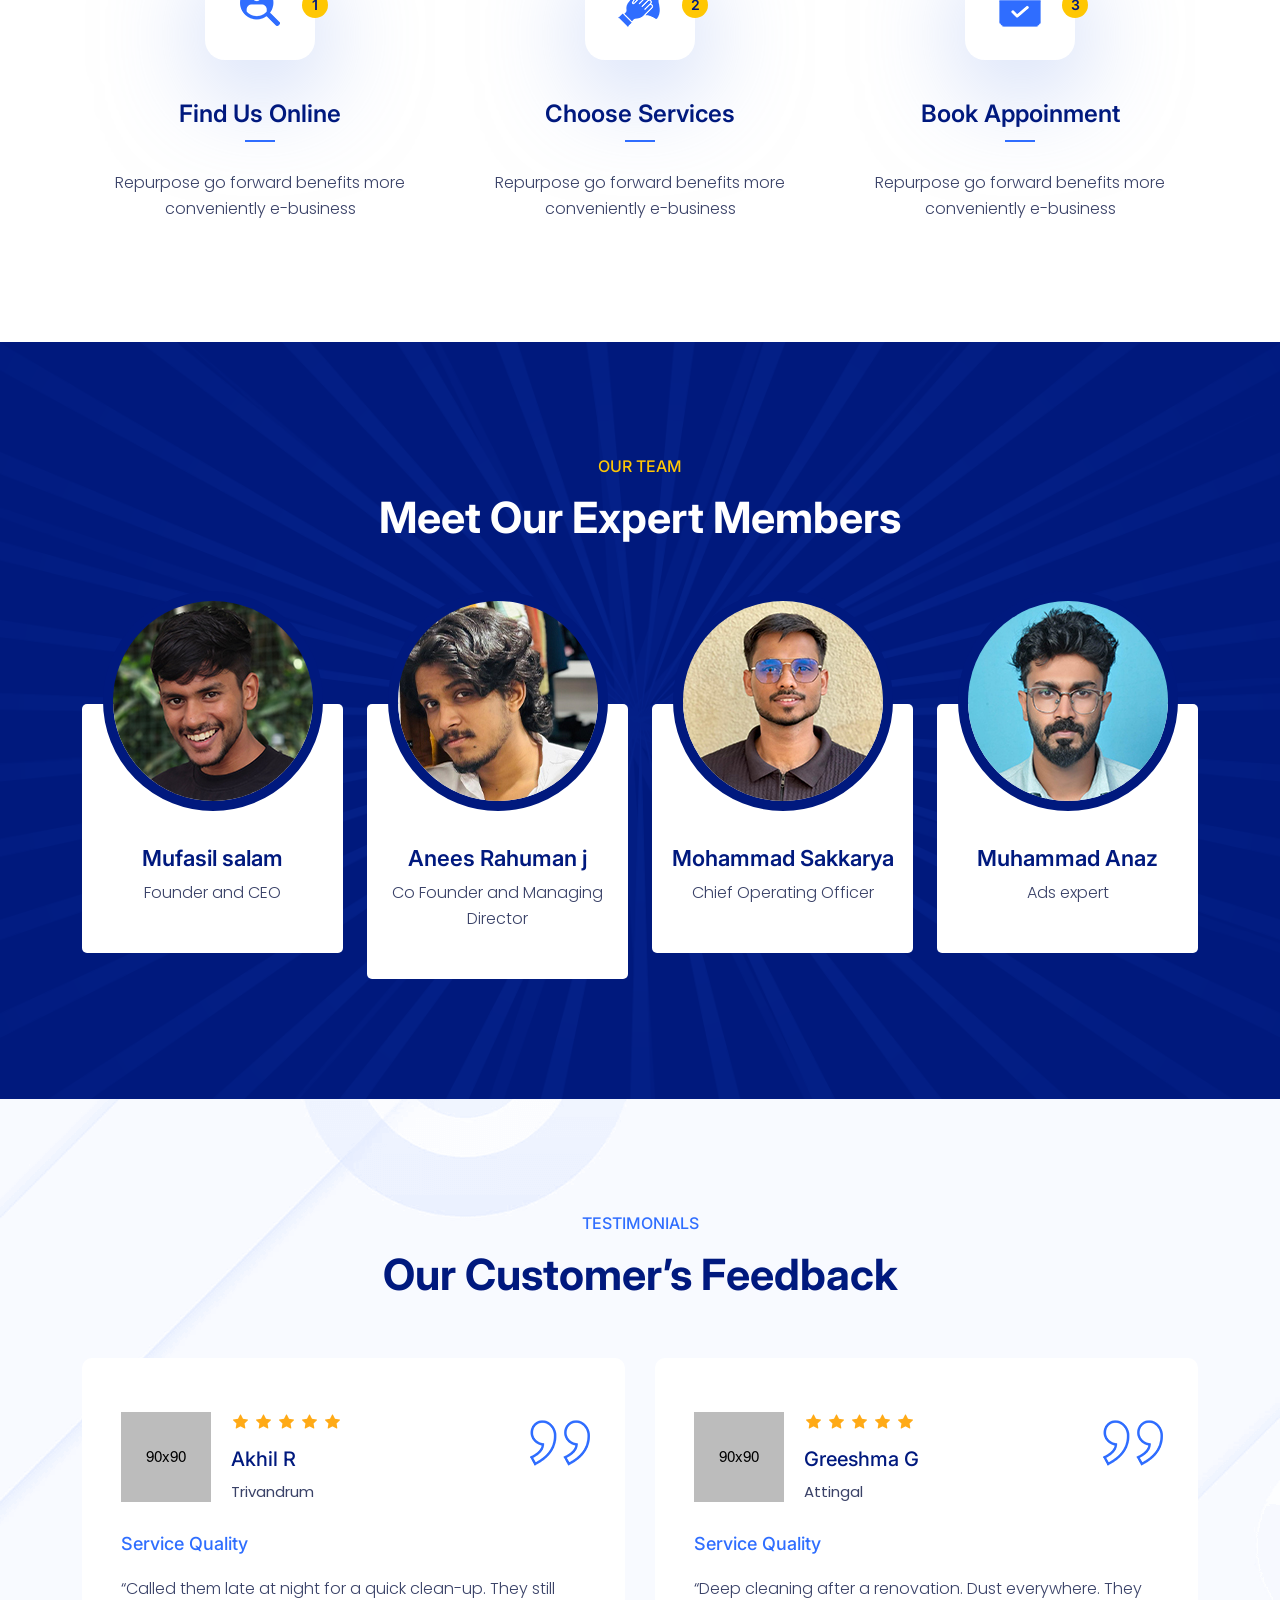
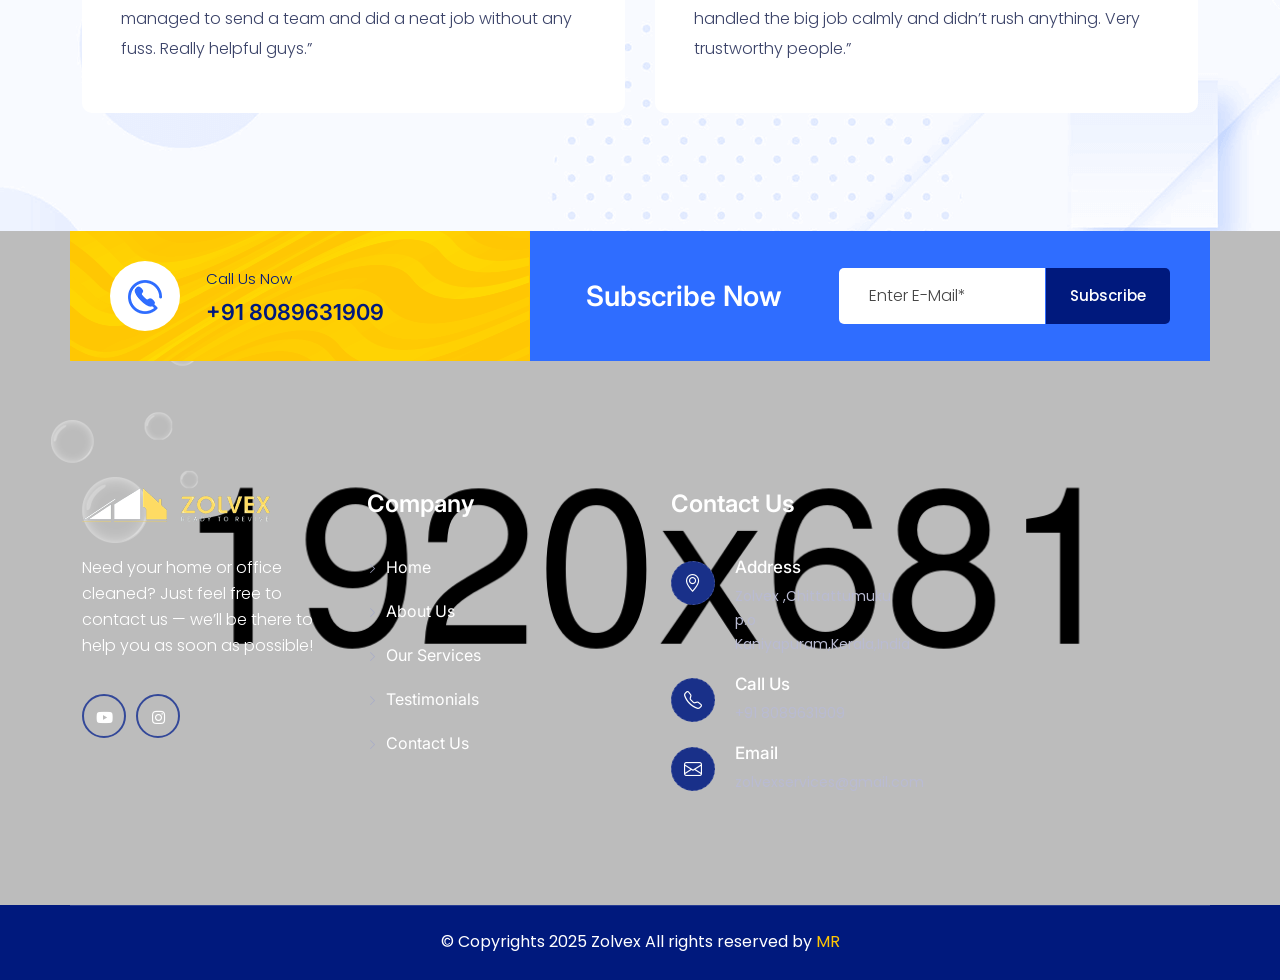
==== commit 6a71aa71: "aboutus page" ====
--- a/about-us.html
+++ b/about-us.html
@@ -434,7 +434,7 @@
 				<div class="col-lg-3 col-md-6">
 					<div class="tean-single-box">
 						<div class="team-thumb">
-							<img src="assets/images/anas2.jpg" alt="team-thumb">
+							<img src="assets/images/anees2.jpg" alt="team-thumb">
 						</div>
 						<div class="tema-content">
 							<h3 class="team-title">Anees Rahuman j</h3>
